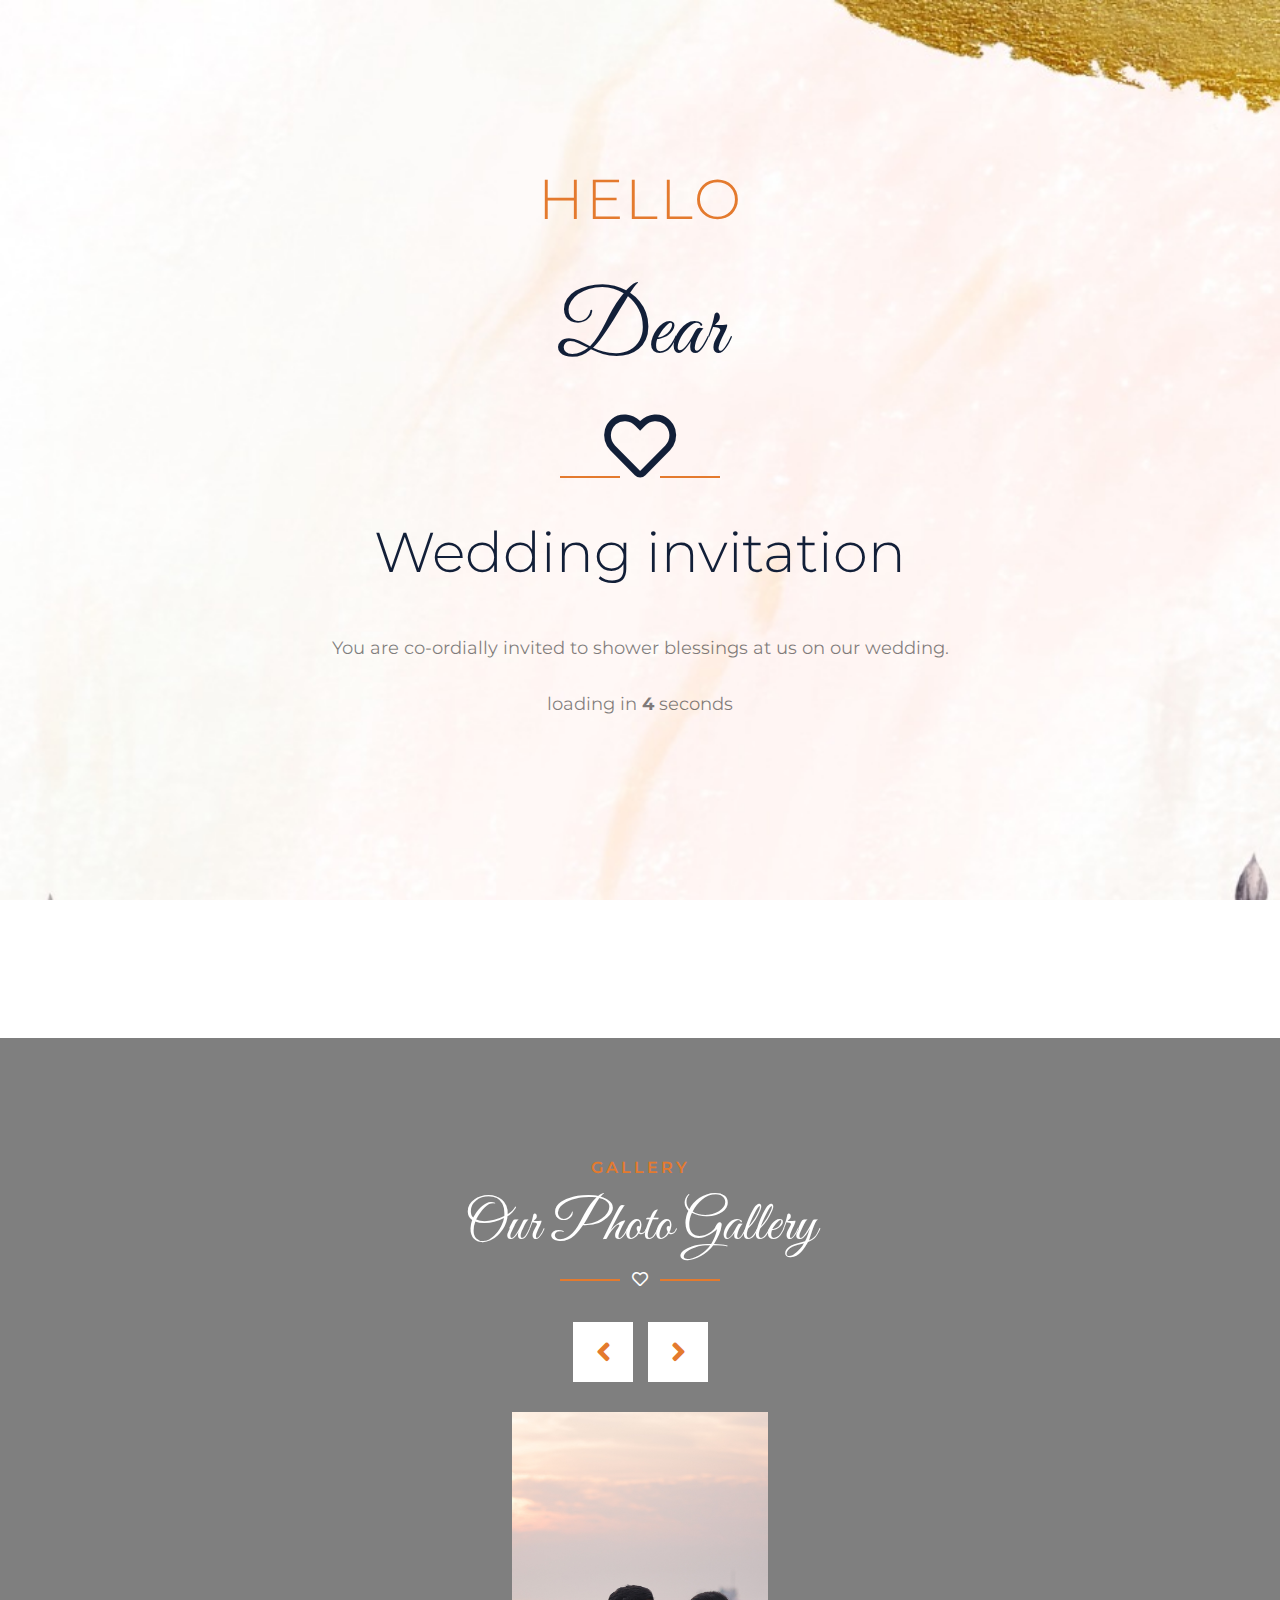
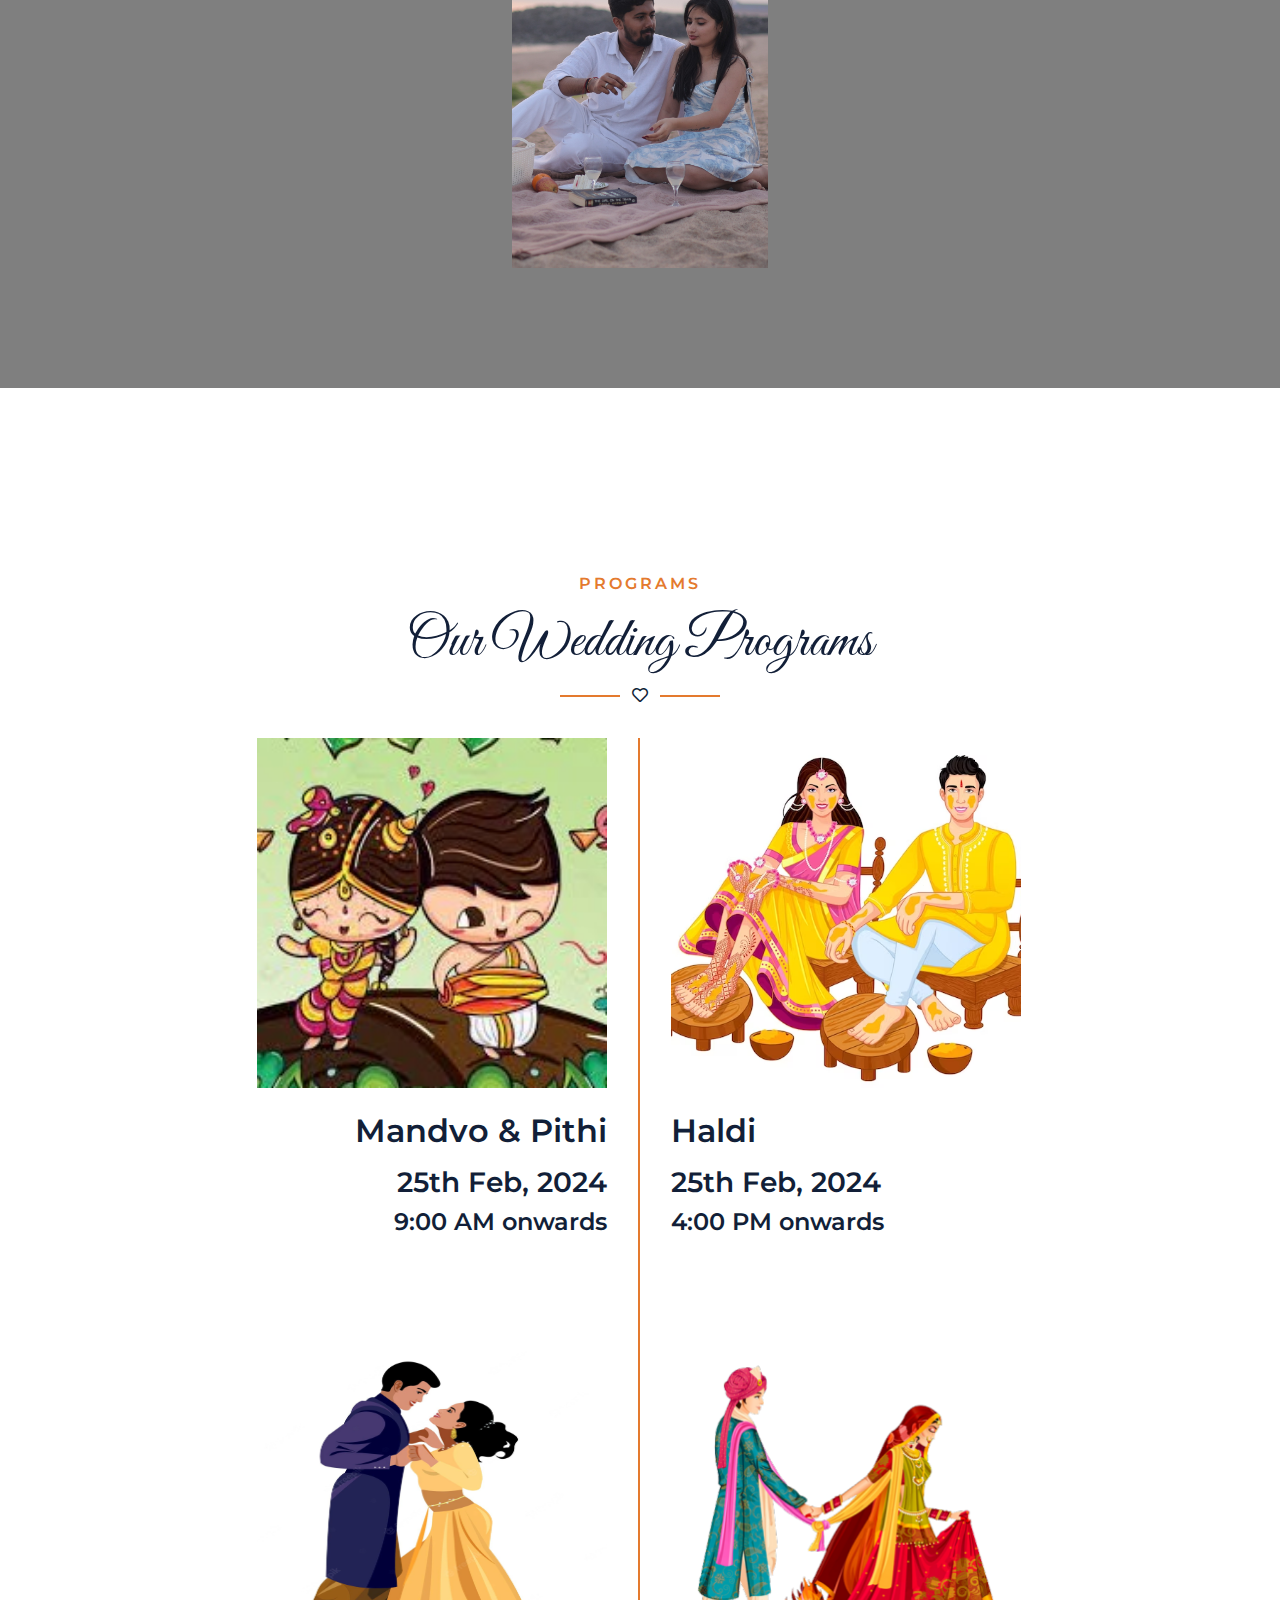
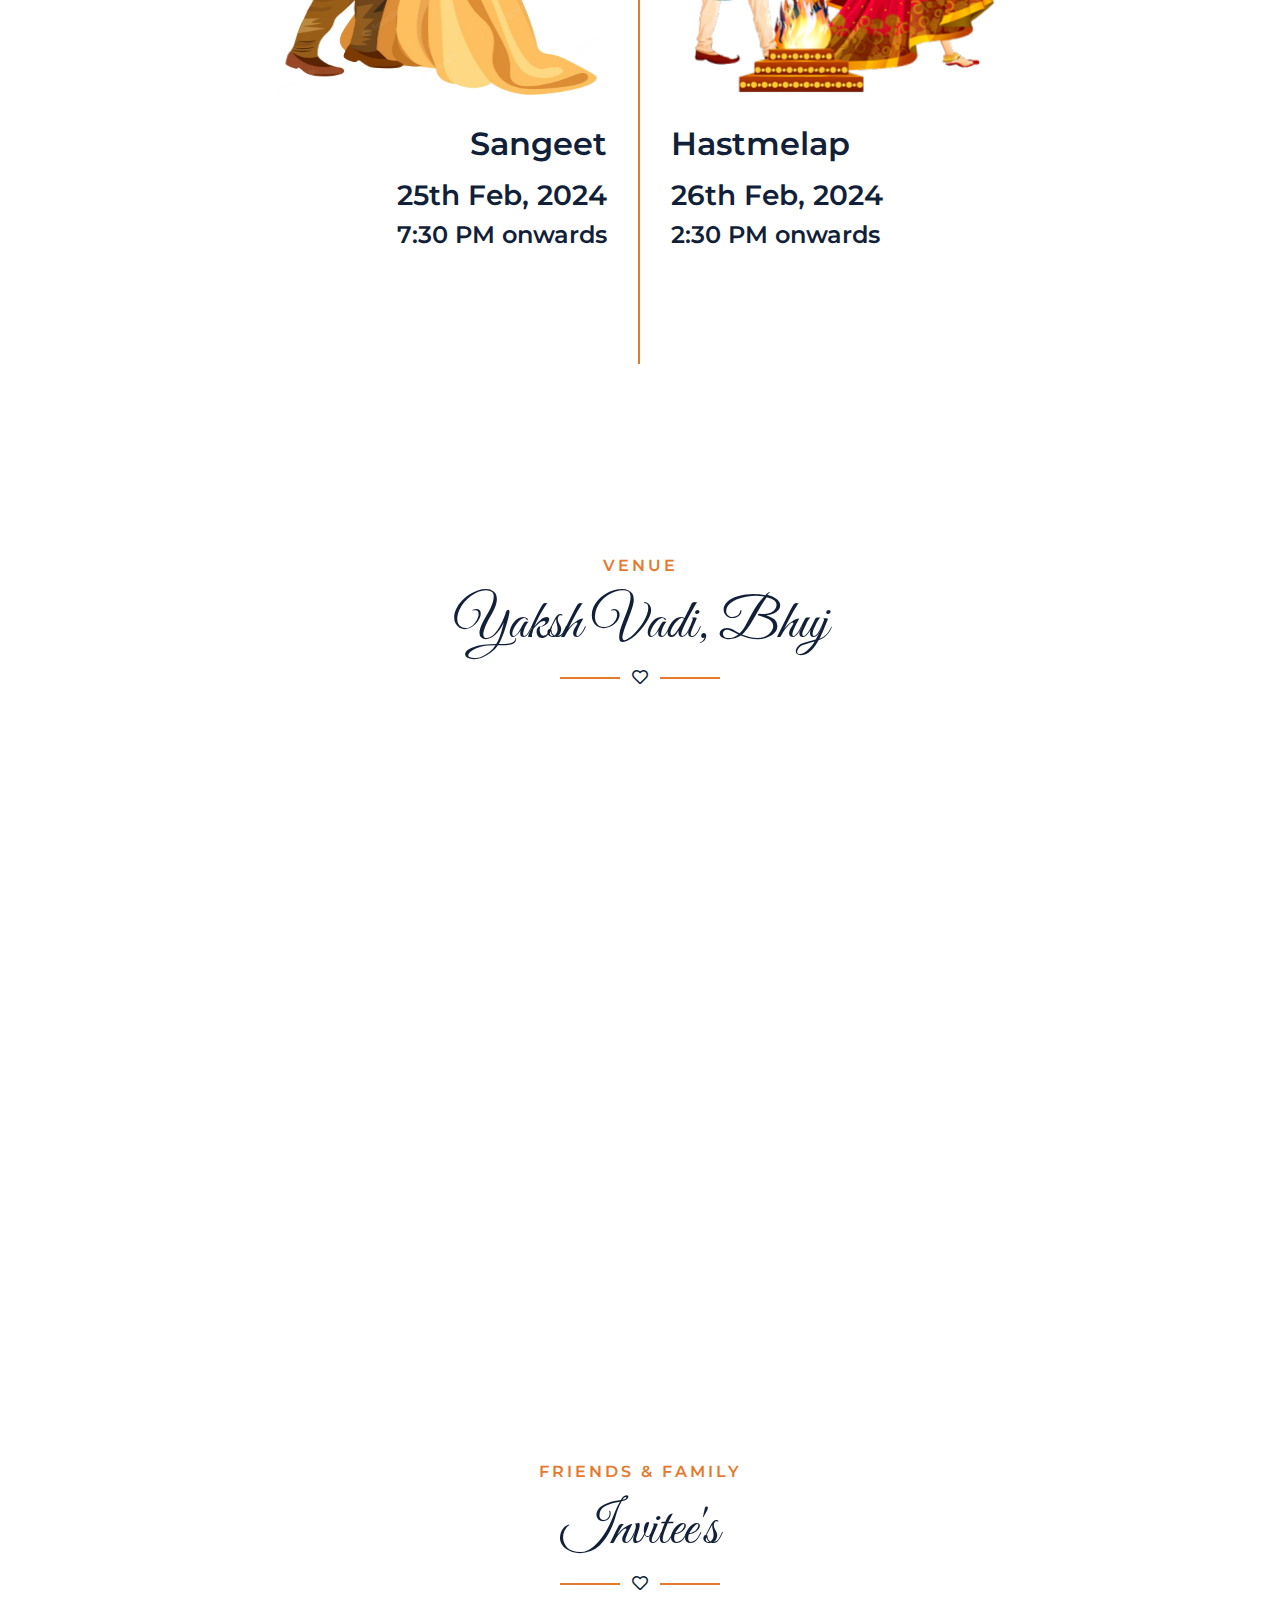
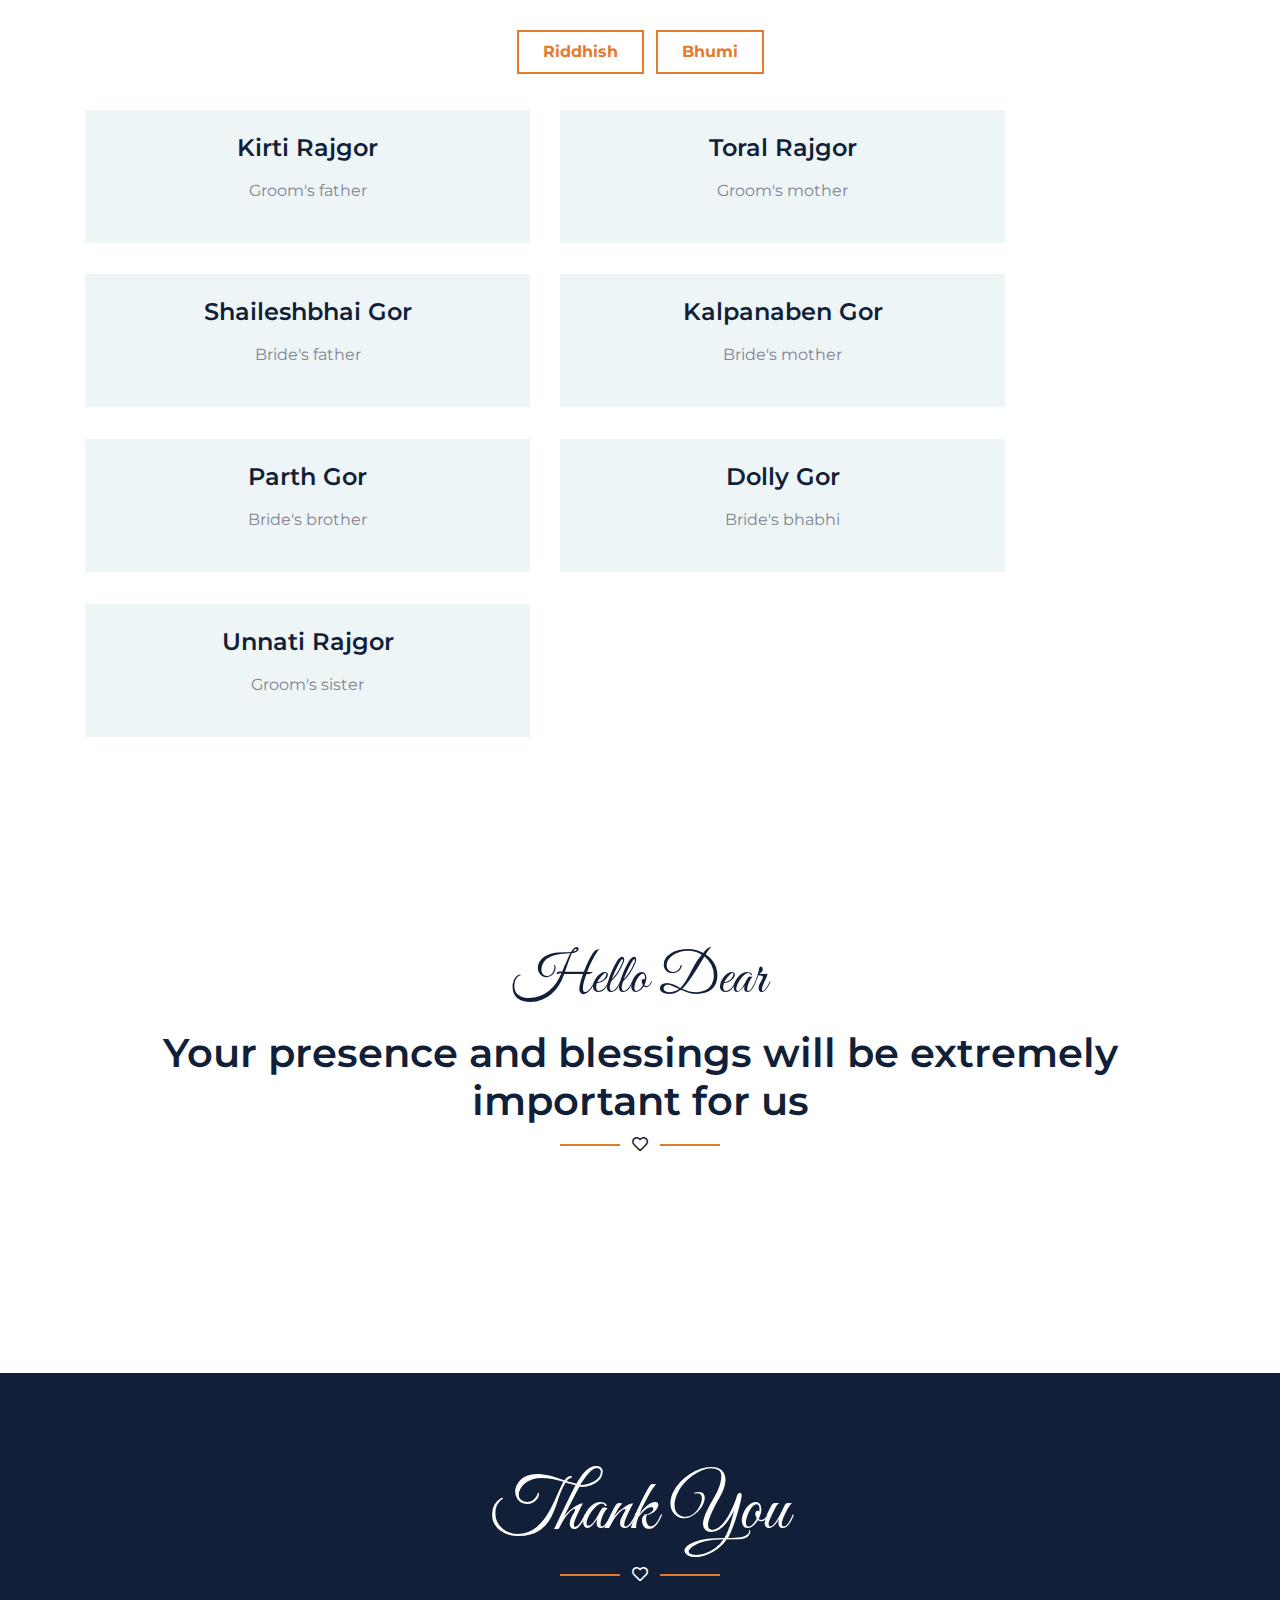
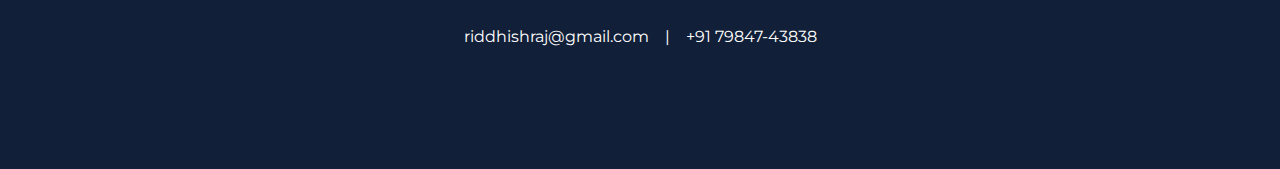
==== index.html @ eddcd2d4 "Handled all error in console log" ====
<!DOCTYPE html>
<html
  data-n-head-ssr
  lang="en"
  data-n-head="%7B%22lang%22:%7B%22ssr%22:%22en%22%7D%7D"
>
  <head>
    <meta data-n-head="ssr" charset="utf-8" />
    <meta
      data-n-head="ssr"
      name="viewport"
      content="width=device-width, initial-scale=1"
    />
    <meta data-n-head="ssr" name="format-detection" content="telephone=no" />
    <meta data-n-head="ssr" data-hid="charset" charset="utf-8" />
    <meta
      data-n-head="ssr"
      data-hid="mobile-web-app-capable"
      name="mobile-web-app-capable"
      content="yes"
    />
    <meta data-n-head="ssr" charset="utf-8" />
    <meta
      data-n-head="ssr"
      name="description"
      content="You are co-ordially invited to shower blessings at us on our wedding."
    />
    <meta data-n-head="ssr" property="og:title" content="Wedding Card" />
    <meta
      data-n-head="ssr"
      property="og:description"
      content="You are co-ordially invited to shower blessings at us on our wedding."
    />
    <meta
      data-n-head="ssr"
      property="og:image"
      content="img/personal/bc346d25-26ce-473a-baed-33608994a066.webp"
    />
    <meta data-n-head="ssr" property="og:type" content="article" />
    <meta data-n-head="ssr" charset="utf-8" />
    <meta
      data-n-head="ssr"
      name="viewport"
      content="width=device-width, initial-scale=1"
    />
    <meta
      data-n-head="ssr"
      data-hid="description"
      name="description"
      content="You are co-ordially invited to shower blessings at us on our wedding."
    />
    <meta data-n-head="ssr" name="format-detection" content="telephone=no" />
    <meta data-n-head="ssr" name="mobile-web-app-capable" content="yes" />
    <meta
      data-n-head="ssr"
      data-hid="apple-mobile-web-app-title"
      name="apple-mobile-web-app-title"
      content="Wedding Card"
    />
    <meta
      data-n-head="ssr"
      data-hid="og:type"
      name="og:type"
      content="website"
    />
    <meta
      data-n-head="ssr"
      data-hid="og:title"
      name="og:title"
      content="Wedding Card"
    />
    <meta
      data-n-head="ssr"
      data-hid="og:site_name"
      name="og:site_name"
      content="Wedding Card"
    />
    <meta
      data-n-head="ssr"
      data-hid="og:description"
      name="og:description"
      content="You are co-ordially invited to shower blessings at us on our wedding."
    />
    <title>Wedding Card</title>
    <link
      data-n-head="ssr"
      rel="icon"
      type="image/x-icon"
      href="img/favicon.ico"
    />
    <link
      data-n-head="ssr"
      rel="stylesheet"
      href="https://fonts.googleapis.com/css2?family=Great+Vibes&amp;family=Montserrat:wght@400;600&amp;display=swap"
    />
    <link
      data-n-head="ssr"
      rel="stylesheet"
      href="https://cdnjs.cloudflare.com/ajax/libs/font-awesome/5.10.0/css/all.min.css"
    />
    <link
      data-n-head="ssr"
      rel="stylesheet"
      href="lib/owlcarousel/assets/owl.carousel.min.css"
    />
    <link
      data-n-head="ssr"
      rel="stylesheet"
      href="lib/lightbox/css/lightbox.min.css"
    />
    <link data-n-head="ssr" rel="stylesheet" href="css/style.css" />
    <link
      data-n-head="ssr"
      data-hid="shortcut-icon"
      rel="shortcut icon"
      href="favicon.ico"
    />
    <link
      data-n-head="ssr"
      rel="manifest"
      href="_nuxt/manifest.4eba5245.json"
      data-hid="manifest"
    />
    <link
      data-n-head="ssr"
      rel="icon"
      type="image/x-icon"
      href="https://api.website/media/39e0f1cf-71f3-4c95-abe4-129370c91ffd.png"
    />
    <script
      data-n-head="ssr"
      src="https://code.jquery.com/jquery-3.4.1.min.js"
      defer
    ></script>
    <script src="lib/lightbox/js/lightbox.min.js" defer="defer"></script>
    <script data-n-head="ssr" src="lib/easing/easing.min.js" defer></script>
    <script
      data-n-head="ssr"
      src="lib/waypoints/waypoints.min.js"
      defer
    ></script>
    <script
      data-n-head="ssr"
      src="lib/owlcarousel/owl.carousel.min.js"
      defer
    ></script>
    <script
      data-n-head="ssr"
      src="lib/isotope/isotope.pkgd.min.js"
      defer
    ></script>
    <link rel="preload" href="_nuxt/d57f092.js" as="script" />
    <link rel="preload" href="_nuxt/5f25bcb.js" as="script" />
    <link rel="preload" href="_nuxt/2f44087.js" as="script" />
    <link rel="preload" href="_nuxt/776b34c.js" as="script" />
    <link rel="preload" href="_nuxt/e688015.js" as="script" />
    <link rel="preload" href="_nuxt/d4ab94a.js" as="script" />
    <link rel="preload" href="_nuxt/7daa6c3.js" as="script" />
    <link rel="preload" href="_nuxt/48d3abd.js" as="script" />
    <link rel="preload" href="_nuxt/5f66293.js" as="script" />
    <style
      data-vue-ssr-id="6f4e3760:0 65b97e00:0 709683a2:0 36b5b6ae:0 1669180d:0"
    >
      .vue-swatches__check__wrapper {
        height: 100%;
        position: absolute;
        width: 100%;
      }
      .vue-swatches__check__circle {
        background-color: rgba(0, 0, 0, 0.15);
        border-radius: 50%;
        height: 21px;
        width: 21px;
      }
      .vue-swatches__check__path {
        fill: #fff;
      }
      .vue-swatches__swatch {
        display: inline-block;
        font-size: 0;
        position: relative;
      }
      .vue-swatches__swatch:focus,
      .vue-swatches__swatch:hover {
        box-shadow: inset 0 0 2px rgba(0, 0, 0, 0.75);
        opacity: 0.9;
        outline: none;
      }
      .vue-swatches__swatch.vue-swatches__swatch--border,
      .vue-swatches__swatch.vue-swatches__swatch--selected {
        box-shadow: inset 0 0 2px rgba(0, 0, 0, 0.75);
      }
      .vue-swatches__swatch__label {
        color: #666;
        font-size: 10px;
        font-weight: 700;
        left: 0;
        position: absolute;
        right: 0;
        text-align: center;
      }
      .vue-swatches__swatch .vue-swatches__diagonal__wrapper {
        position: absolute;
      }
      fieldset[disabled] .vue-swatches {
        pointer-events: none;
      }
      .vue-swatches {
        display: inline-block;
        outline: none;
        position: relative;
      }
      .vue-swatches__trigger__wrapper {
        cursor: pointer;
        display: inline-block;
      }
      .vue-swatches__trigger.vue-swatches--is-empty {
        border: 2px solid #ccc;
      }
      .vue-swatches__trigger.vue-swatches--is-disabled {
        cursor: not-allowed;
      }
      .vue-swatches__container {
        box-sizing: content-box;
      }
      .vue-swatches__container.vue-swatches--inline {
        font-size: 0;
      }
      .vue-swatches__container:not(.vue-swatches--inline) {
        border-radius: 5px;
        box-shadow: 0 2px 3px hsla(0, 0%, 4%, 0.2),
          0 0 0 1px hsla(0, 0%, 4%, 0.2);
        display: block;
        overflow: auto;
        position: absolute;
        z-index: 50;
      }
      .vue-swatches__wrapper {
        background-color: inherit;
        box-sizing: content-box;
      }
      .vue-swatches__row {
        font-size: 0;
      }
      .vue-swatches__fallback__wrapper {
        display: table;
      }
      .vue-swatches__fallback__input--wrapper {
        display: table-cell;
        font-size: 14px;
        padding-right: 10px;
        width: 100%;
      }
      .vue-swatches__fallback__input {
        background: #fff;
        border: 1px solid #dcdcdc;
        border-radius: 5px;
        color: #35495e;
        padding-bottom: 6px;
        padding-top: 6px;
        width: 100%;
      }
      .vue-swatches__fallback__button {
        background-color: #3571c8;
        border: 0;
        border-radius: 5px;
        color: #fff;
        cursor: pointer;
        display: table-cell;
        font-weight: 700;
        padding: 6px 15px;
      }
      .vue-swatches-show-hide-enter-active,
      .vue-swatches-show-hide-leave-active {
        transition: all 0.3s ease;
      }
      .vue-swatches-show-hide-enter,
      .vue-swatches-show-hide-leave-active {
        opacity: 0;
      }
      .vue-swatches--has-children-centered {
        align-items: center;
        display: flex;
        justify-content: center;
      }
      .vue-swatches__diagonal__wrapper {
        height: 100%;
        width: 100%;
      }
      .vue-swatches__diagonal {
        background: linear-gradient(
          to top right,
          transparent,
          transparent calc(50% - 2.4px),
          #de080a 50%,
          transparent calc(50% + 2.4px),
          transparent
        );
        height: 75%;
        width: 75%;
      }
      /*! tailwindcss v3.3.7 | MIT License | https://tailwindcss.com*/
      *,
      :after,
      :before {
        border: 0 solid #e5e7eb;
        box-sizing: border-box;
      }
      :after,
      :before {
        --tw-content: "";
      }
      html {
        line-height: 1.5;
        -webkit-text-size-adjust: 100%;
        font-family: Inter, ui-sans-serif, system-ui, -apple-system, Segoe UI,
          Roboto, Ubuntu, Cantarell, Noto Sans, sans-serif, Helvetica Neue,
          Arial, Apple Color Emoji, Segoe UI Emoji, Segoe UI Symbol,
          Noto Color Emoji;
        font-feature-settings: normal;
        font-variation-settings: normal;
        -moz-tab-size: 4;
        -o-tab-size: 4;
        tab-size: 4;
      }
      body {
        line-height: inherit;
        margin: 0;
      }
      hr {
        border-top-width: 1px;
        color: inherit;
        height: 0;
      }
      abbr:where([title]) {
        text-decoration: underline;
        -webkit-text-decoration: underline dotted;
        text-decoration: underline dotted;
      }
      h1,
      h2,
      h3,
      h4,
      h5,
      h6 {
        font-size: inherit;
        font-weight: inherit;
      }
      a {
        color: inherit;
        text-decoration: inherit;
      }
      b,
      strong {
        font-weight: bolder;
      }
      code,
      kbd,
      pre,
      samp {
        font-family: ui-monospace, SFMono-Regular, Menlo, Monaco, Consolas,
          "Liberation Mono", "Courier New", monospace;
        font-feature-settings: normal;
        font-size: 1em;
        font-variation-settings: normal;
      }
      small {
        font-size: 80%;
      }
      sub,
      sup {
        font-size: 75%;
        line-height: 0;
        position: relative;
        vertical-align: baseline;
      }
      sub {
        bottom: -0.25em;
      }
      sup {
        top: -0.5em;
      }
      table {
        border-collapse: collapse;
        border-color: inherit;
        text-indent: 0;
      }
      button,
      input,
      optgroup,
      select,
      textarea {
        color: inherit;
        font-family: inherit;
        font-feature-settings: inherit;
        font-size: 100%;
        font-variation-settings: inherit;
        font-weight: inherit;
        line-height: inherit;
        margin: 0;
        padding: 0;
      }
      button,
      select {
        text-transform: none;
      }
      [type="button"],
      [type="reset"],
      [type="submit"],
      button {
        -webkit-appearance: button;
        background-color: transparent;
        background-image: none;
      }
      :-moz-focusring {
        outline: auto;
      }
      :-moz-ui-invalid {
        box-shadow: none;
      }
      progress {
        vertical-align: baseline;
      }
      ::-webkit-inner-spin-button,
      ::-webkit-outer-spin-button {
        height: auto;
      }
      [type="search"] {
        -webkit-appearance: textfield;
        outline-offset: -2px;
      }
      ::-webkit-search-decoration {
        -webkit-appearance: none;
      }
      ::-webkit-file-upload-button {
        -webkit-appearance: button;
        font: inherit;
      }
      summary {
        display: list-item;
      }
      blockquote,
      dd,
      dl,
      figure,
      h1,
      h2,
      h3,
      h4,
      h5,
      h6,
      hr,
      p,
      pre {
        margin: 0;
      }
      fieldset {
        margin: 0;
      }
      fieldset,
      legend {
        padding: 0;
      }
      menu,
      ol,
      ul {
        list-style: none;
        margin: 0;
        padding: 0;
      }
      dialog {
        padding: 0;
      }
      textarea {
        resize: vertical;
      }
      input::-moz-placeholder,
      textarea::-moz-placeholder {
        color: #9ca3af;
        opacity: 1;
      }
      input::-moz-placeholder,
      textarea::-moz-placeholder {
        color: #9ca3af;
        opacity: 1;
      }
      input::placeholder,
      textarea::placeholder {
        color: #9ca3af;
        opacity: 1;
      }
      [role="button"],
      button {
        cursor: pointer;
      }
      :disabled {
        cursor: default;
      }
      audio,
      canvas,
      embed,
      iframe,
      img,
      object,
      svg,
      video {
        display: block;
        vertical-align: middle;
      }
      img,
      video {
        height: auto;
        max-width: 100%;
      }
      [hidden] {
        display: none;
      }
      [multiple],
      [type="date"],
      [type="datetime-local"],
      [type="email"],
      [type="month"],
      [type="number"],
      [type="password"],
      [type="search"],
      [type="tel"],
      [type="text"],
      [type="time"],
      [type="url"],
      [type="week"],
      input:where(:not([type])),
      select,
      textarea {
        -webkit-appearance: none;
        -moz-appearance: none;
        appearance: none;
        background-color: #fff;
        border-color: #6b7280;
        border-radius: 0;
        border-width: 1px;
        font-size: 1rem;
        line-height: 1.5rem;
        padding: 0.5rem 0.75rem;
        --tw-shadow: 0 0 transparent;
      }
      [multiple]:focus,
      [type="date"]:focus,
      [type="datetime-local"]:focus,
      [type="email"]:focus,
      [type="month"]:focus,
      [type="number"]:focus,
      [type="password"]:focus,
      [type="search"]:focus,
      [type="tel"]:focus,
      [type="text"]:focus,
      [type="time"]:focus,
      [type="url"]:focus,
      [type="week"]:focus,
      input:where(:not([type])):focus,
      select:focus,
      textarea:focus {
        outline: 2px solid transparent;
        outline-offset: 2px;
        --tw-ring-inset: var(--tw-empty, /*!*/ /*!*/);
        --tw-ring-offset-width: 0px;
        --tw-ring-offset-color: #fff;
        --tw-ring-color: #2563eb;
        --tw-ring-offset-shadow: var(--tw-ring-inset) 0 0 0
          var(--tw-ring-offset-width) var(--tw-ring-offset-color);
        --tw-ring-shadow: var(--tw-ring-inset) 0 0 0
          calc(1px + var(--tw-ring-offset-width)) var(--tw-ring-color);
        border-color: #2563eb;
        box-shadow:/*!*/ /*!*/ 0 0 0 0 #fff, /*!*/ /*!*/ 0 0 0 1px #2563eb,
          var(--tw-shadow);
        box-shadow: var(--tw-ring-offset-shadow), var(--tw-ring-shadow),
          var(--tw-shadow);
      }
      input::-moz-placeholder,
      textarea::-moz-placeholder {
        color: #6b7280;
        opacity: 1;
      }
      input::-moz-placeholder,
      textarea::-moz-placeholder {
        color: #6b7280;
        opacity: 1;
      }
      input::placeholder,
      textarea::placeholder {
        color: #6b7280;
        opacity: 1;
      }
      ::-webkit-datetime-edit-fields-wrapper {
        padding: 0;
      }
      ::-webkit-date-and-time-value {
        min-height: 1.5em;
        text-align: inherit;
      }
      ::-webkit-datetime-edit {
        display: inline-flex;
      }
      ::-webkit-datetime-edit,
      ::-webkit-datetime-edit-day-field,
      ::-webkit-datetime-edit-hour-field,
      ::-webkit-datetime-edit-meridiem-field,
      ::-webkit-datetime-edit-millisecond-field,
      ::-webkit-datetime-edit-minute-field,
      ::-webkit-datetime-edit-month-field,
      ::-webkit-datetime-edit-second-field,
      ::-webkit-datetime-edit-year-field {
        padding-bottom: 0;
        padding-top: 0;
      }
      select {
        background-image: url("data:image/svg+xml;charset=utf-8,%3Csvg xmlns='http://www.w3.org/2000/svg' fill='none' viewBox='0 0 20 20'%3E%3Cpath stroke='%236b7280' stroke-linecap='round' stroke-linejoin='round' stroke-width='1.5' d='m6 8 4 4 4-4'/%3E%3C/svg%3E");
        background-position: right 0.5rem center;
        background-repeat: no-repeat;
        background-size: 1.5em 1.5em;
        padding-right: 2.5rem;
        -webkit-print-color-adjust: exact;
        print-color-adjust: exact;
      }
      [multiple],
      [size]:where(select:not([size="1"])) {
        background-image: none;
        background-position: 0 0;
        background-repeat: repeat;
        background-size: auto auto;
        background-size: initial;
        padding-right: 0.75rem;
        -webkit-print-color-adjust: inherit;
        print-color-adjust: inherit;
      }
      [type="checkbox"],
      [type="radio"] {
        -webkit-appearance: none;
        -moz-appearance: none;
        appearance: none;
        background-color: #fff;
        background-origin: border-box;
        border-color: #6b7280;
        border-width: 1px;
        color: #2563eb;
        display: inline-block;
        flex-shrink: 0;
        height: 1rem;
        padding: 0;
        -webkit-print-color-adjust: exact;
        print-color-adjust: exact;
        -webkit-user-select: none;
        -moz-user-select: none;
        user-select: none;
        vertical-align: middle;
        width: 1rem;
        --tw-shadow: 0 0 transparent;
      }
      [type="checkbox"] {
        border-radius: 0;
      }
      [type="radio"] {
        border-radius: 100%;
      }
      [type="checkbox"]:focus,
      [type="radio"]:focus {
        outline: 2px solid transparent;
        outline-offset: 2px;
        --tw-ring-inset: var(--tw-empty, /*!*/ /*!*/);
        --tw-ring-offset-width: 2px;
        --tw-ring-offset-color: #fff;
        --tw-ring-color: #2563eb;
        --tw-ring-offset-shadow: var(--tw-ring-inset) 0 0 0
          var(--tw-ring-offset-width) var(--tw-ring-offset-color);
        --tw-ring-shadow: var(--tw-ring-inset) 0 0 0
          calc(2px + var(--tw-ring-offset-width)) var(--tw-ring-color);
        box-shadow:/*!*/ /*!*/ 0 0 0 2px #fff, /*!*/ /*!*/ 0 0 0 4px #2563eb,
          var(--tw-shadow);
        box-shadow: var(--tw-ring-offset-shadow), var(--tw-ring-shadow),
          var(--tw-shadow);
      }
      [type="checkbox"]:checked,
      [type="radio"]:checked {
        background-color: currentColor;
        background-position: 50%;
        background-repeat: no-repeat;
        background-size: 100% 100%;
        border-color: transparent;
      }
      [type="checkbox"]:checked {
        background-image: url("data:image/svg+xml;charset=utf-8,%3Csvg xmlns='http://www.w3.org/2000/svg' fill='%23fff' viewBox='0 0 16 16'%3E%3Cpath d='M12.207 4.793a1 1 0 0 1 0 1.414l-5 5a1 1 0 0 1-1.414 0l-2-2a1 1 0 0 1 1.414-1.414L6.5 9.086l4.293-4.293a1 1 0 0 1 1.414 0'/%3E%3C/svg%3E");
      }
      @media (forced-colors: active) {
        [type="checkbox"]:checked {
          -webkit-appearance: auto;
          -moz-appearance: auto;
          appearance: auto;
        }
      }
      [type="radio"]:checked {
        background-image: url("data:image/svg+xml;charset=utf-8,%3Csvg xmlns='http://www.w3.org/2000/svg' fill='%23fff' viewBox='0 0 16 16'%3E%3Ccircle cx='8' cy='8' r='3'/%3E%3C/svg%3E");
      }
      @media (forced-colors: active) {
        [type="radio"]:checked {
          -webkit-appearance: auto;
          -moz-appearance: auto;
          appearance: auto;
        }
      }
      [type="checkbox"]:checked:focus,
      [type="checkbox"]:checked:hover,
      [type="radio"]:checked:focus,
      [type="radio"]:checked:hover {
        background-color: currentColor;
        border-color: transparent;
      }
      [type="checkbox"]:indeterminate {
        background-color: currentColor;
        background-image: url("data:image/svg+xml;charset=utf-8,%3Csvg xmlns='http://www.w3.org/2000/svg' fill='none' viewBox='0 0 16 16'%3E%3Cpath stroke='%23fff' stroke-linecap='round' stroke-linejoin='round' stroke-width='2' d='M4 8h8'/%3E%3C/svg%3E");
        background-position: 50%;
        background-repeat: no-repeat;
        background-size: 100% 100%;
        border-color: transparent;
      }
      @media (forced-colors: active) {
        [type="checkbox"]:indeterminate {
          -webkit-appearance: auto;
          -moz-appearance: auto;
          appearance: auto;
        }
      }
      [type="checkbox"]:indeterminate:focus,
      [type="checkbox"]:indeterminate:hover {
        background-color: currentColor;
        border-color: transparent;
      }
      [type="file"] {
        background: transparent none repeat 0 0 / auto auto padding-box
          border-box scroll;
        background: initial;
        border-color: inherit;
        border-radius: 0;
        border-width: 0;
        font-size: inherit;
        line-height: inherit;
        padding: 0;
      }
      [type="file"]:focus {
        outline: 1px solid ButtonText;
        outline: 1px auto -webkit-focus-ring-color;
      }
      *,
      :after,
      :before {
        --tw-border-spacing-x: 0;
        --tw-border-spacing-y: 0;
        --tw-translate-x: 0;
        --tw-translate-y: 0;
        --tw-rotate: 0;
        --tw-skew-x: 0;
        --tw-skew-y: 0;
        --tw-scale-x: 1;
        --tw-scale-y: 1;
        --tw-pan-x: ;
        --tw-pan-y: ;
        --tw-pinch-zoom: ;
        --tw-scroll-snap-strictness: proximity;
        --tw-gradient-from-position: ;
        --tw-gradient-via-position: ;
        --tw-gradient-to-position: ;
        --tw-ordinal: ;
        --tw-slashed-zero: ;
        --tw-numeric-figure: ;
        --tw-numeric-spacing: ;
        --tw-numeric-fraction: ;
        --tw-ring-inset: ;
        --tw-ring-offset-width: 0px;
        --tw-ring-offset-color: #fff;
        --tw-ring-color: rgba(59, 130, 246, 0.5);
        --tw-ring-offset-shadow: 0 0 transparent;
        --tw-ring-shadow: 0 0 transparent;
        --tw-shadow: 0 0 transparent;
        --tw-shadow-colored: 0 0 transparent;
        --tw-blur: ;
        --tw-brightness: ;
        --tw-contrast: ;
        --tw-grayscale: ;
        --tw-hue-rotate: ;
        --tw-invert: ;
        --tw-saturate: ;
        --tw-sepia: ;
        --tw-drop-shadow: ;
        --tw-backdrop-blur: ;
        --tw-backdrop-brightness: ;
        --tw-backdrop-contrast: ;
        --tw-backdrop-grayscale: ;
        --tw-backdrop-hue-rotate: ;
        --tw-backdrop-invert: ;
        --tw-backdrop-opacity: ;
        --tw-backdrop-saturate: ;
        --tw-backdrop-sepia: ;
      }
      ::backdrop {
        --tw-border-spacing-x: 0;
        --tw-border-spacing-y: 0;
        --tw-translate-x: 0;
        --tw-translate-y: 0;
        --tw-rotate: 0;
        --tw-skew-x: 0;
        --tw-skew-y: 0;
        --tw-scale-x: 1;
        --tw-scale-y: 1;
        --tw-pan-x: ;
        --tw-pan-y: ;
        --tw-pinch-zoom: ;
        --tw-scroll-snap-strictness: proximity;
        --tw-gradient-from-position: ;
        --tw-gradient-via-position: ;
        --tw-gradient-to-position: ;
        --tw-ordinal: ;
        --tw-slashed-zero: ;
        --tw-numeric-figure: ;
        --tw-numeric-spacing: ;
        --tw-numeric-fraction: ;
        --tw-ring-inset: ;
        --tw-ring-offset-width: 0px;
        --tw-ring-offset-color: #fff;
        --tw-ring-color: rgba(59, 130, 246, 0.5);
        --tw-ring-offset-shadow: 0 0 transparent;
        --tw-ring-shadow: 0 0 transparent;
        --tw-shadow: 0 0 transparent;
        --tw-shadow-colored: 0 0 transparent;
        --tw-blur: ;
        --tw-brightness: ;
        --tw-contrast: ;
        --tw-grayscale: ;
        --tw-hue-rotate: ;
        --tw-invert: ;
        --tw-saturate: ;
        --tw-sepia: ;
        --tw-drop-shadow: ;
        --tw-backdrop-blur: ;
        --tw-backdrop-brightness: ;
        --tw-backdrop-contrast: ;
        --tw-backdrop-grayscale: ;
        --tw-backdrop-hue-rotate: ;
        --tw-backdrop-invert: ;
        --tw-backdrop-opacity: ;
        --tw-backdrop-saturate: ;
        --tw-backdrop-sepia: ;
      }
      .container {
        width: 100%;
      }
      @media (min-width: 640px) {
        .container {
          max-width: 640px;
        }
      }
      @media (min-width: 768px) {
        .container {
          max-width: 768px;
        }
      }
      @media (min-width: 1024px) {
        .container {
          max-width: 1024px;
        }
      }
      @media (min-width: 1280px) {
        .container {
          max-width: 1280px;
        }
      }
      @media (min-width: 1536px) {
        .container {
          max-width: 1536px;
        }
      }
      @media (min-width: 1920px) {
        .container {
          max-width: 1920px;
        }
      }
      @media (min-width: 2560px) {
        .container {
          max-width: 2560px;
        }
      }
      .sr-only {
        height: 1px;
        margin: -1px;
        overflow: hidden;
        padding: 0;
        position: absolute;
        width: 1px;
        clip: rect(0, 0, 0, 0);
        border-width: 0;
        white-space: nowrap;
      }
      .pointer-events-none {
        pointer-events: none;
      }
      .visible {
        visibility: visible;
      }
      .invisible {
        visibility: hidden;
      }
      .collapse {
        visibility: collapse;
      }
      .fixed {
        position: fixed;
      }
      .absolute {
        position: absolute;
      }
      .relative {
        position: relative;
      }
      .sticky {
        position: sticky;
      }
      .inset-0 {
        left: 0;
        right: 0;
      }
      .inset-0,
      .inset-y-0 {
        bottom: 0;
        top: 0;
      }
      .bottom-0 {
        bottom: 0;
      }
      .bottom-4 {
        bottom: 1rem;
      }
      .end-2 {
        right: 0.5rem;
      }
      .end-2\.5 {
        right: 0.625rem;
      }
      .left-0 {
        left: 0;
      }
      .left-1\/2 {
        left: 50%;
      }
      .left-full {
        left: 100%;
      }
      .right-0 {
        right: 0;
      }
      .right-20 {
        right: 5rem;
      }
      .right-4 {
        right: 1rem;
      }
      .right-5 {
        right: 1.25rem;
      }
      .right-8 {
        right: 2rem;
      }
      .start-0 {
        left: 0;
      }
      .top-0 {
        top: 0;
      }
      .top-1\/4 {
        top: 25%;
      }
      .top-2 {
        top: 0.5rem;
      }
      .top-2\.5 {
        top: 0.625rem;
      }
      .top-20 {
        top: 5rem;
      }
      .top-3 {
        top: 0.75rem;
      }
      .top-6 {
        top: 1.5rem;
      }
      .z-10 {
        z-index: 10;
      }
      .z-20 {
        z-index: 20;
      }
      .z-40 {
        z-index: 40;
      }
      .z-50 {
        z-index: 50;
      }
      .z-\[100\] {
        z-index: 100;
      }
      .col-span-2 {
        grid-column: span 2 / span 2;
      }
      .col-span-4 {
        grid-column: span 4 / span 4;
      }
      .col-span-8 {
        grid-column: span 8 / span 8;
      }
      .float-right {
        float: right;
      }
      .-m-2 {
        margin: -0.5rem;
      }
      .-m-2\.5 {
        margin: -0.625rem;
      }
      .m-0 {
        margin: 0;
      }
      .m-1 {
        margin: 0.25rem;
      }
      .m-3 {
        margin: 0.75rem;
      }
      .-mx-2 {
        margin-left: -0.5rem;
        margin-right: -0.5rem;
      }
      .-mx-5 {
        margin-left: -1.25rem;
        margin-right: -1.25rem;
      }
      .mx-2 {
        margin-left: 0.5rem;
        margin-right: 0.5rem;
      }
      .mx-5 {
        margin-left: 1.25rem;
        margin-right: 1.25rem;
      }
      .mx-auto {
        margin-left: auto;
        margin-right: auto;
      }
      .my-0 {
        margin-bottom: 0;
        margin-top: 0;
      }
      .my-1 {
        margin-bottom: 0.25rem;
        margin-top: 0.25rem;
      }
      .my-12 {
        margin-bottom: 3rem;
        margin-top: 3rem;
      }
      .my-2 {
        margin-bottom: 0.5rem;
        margin-top: 0.5rem;
      }
      .my-4 {
        margin-bottom: 1rem;
        margin-top: 1rem;
      }
      .my-5 {
        margin-bottom: 1.25rem;
        margin-top: 1.25rem;
      }
      .my-auto {
        margin-bottom: auto;
        margin-top: auto;
      }
      .\!mt-20 {
        margin-top: 5rem !important;
      }
      .mb-0 {
        margin-bottom: 0;
      }
      .mb-1 {
        margin-bottom: 0.25rem;
      }
      .mb-2 {
        margin-bottom: 0.5rem;
      }
      .mb-3 {
        margin-bottom: 0.75rem;
      }
      .mb-4 {
        margin-bottom: 1rem;
      }
      .mb-5 {
        margin-bottom: 1.25rem;
      }
      .mb-6 {
        margin-bottom: 1.5rem;
      }
      .me-2 {
        margin-right: 0.5rem;
      }
      .me-2\.5 {
        margin-right: 0.625rem;
      }
      .ml-1 {
        margin-left: 0.25rem;
      }
      .ml-2 {
        margin-left: 0.5rem;
      }
      .ml-\[40\%\] {
        margin-left: 40%;
      }
      .ml-auto {
        margin-left: auto;
      }
      .mr-1 {
        margin-right: 0.25rem;
      }
      .mr-16 {
        margin-right: 4rem;
      }
      .mr-auto {
        margin-right: auto;
      }
      .ms-2 {
        margin-left: 0.5rem;
      }
      .ms-3 {
        margin-left: 0.75rem;
      }
      .ms-auto {
        margin-left: auto;
      }
      .mt-0 {
        margin-top: 0;
      }
      .mt-1 {
        margin-top: 0.25rem;
      }
      .mt-10 {
        margin-top: 2.5rem;
      }
      .mt-12 {
        margin-top: 3rem;
      }
      .mt-2 {
        margin-top: 0.5rem;
      }
      .mt-24 {
        margin-top: 6rem;
      }
      .mt-28 {
        margin-top: 7rem;
      }
      .mt-3 {
        margin-top: 0.75rem;
      }
      .mt-4 {
        margin-top: 1rem;
      }
      .mt-5 {
        margin-top: 1.25rem;
      }
      .mt-6 {
        margin-top: 1.5rem;
      }
      .mt-8 {
        margin-top: 2rem;
      }
      .mt-\[-40px\] {
        margin-top: -40px;
      }
      .mt-auto {
        margin-top: auto;
      }
      .block {
        display: block;
      }
      .inline-block {
        display: inline-block;
      }
      .flex {
        display: flex;
      }
      .inline-flex {
        display: inline-flex;
      }
      .grid {
        display: grid;
      }
      .hidden {
        display: none;
      }
      .h-10 {
        height: 2.5rem;
      }
      .h-12 {
        height: 3rem;
      }
      .h-16 {
        height: 4rem;
      }
      .h-20 {
        height: 5rem;
      }
      .h-3 {
        height: 0.75rem;
      }
      .h-3\.5 {
        height: 0.875rem;
      }
      .h-32 {
        height: 8rem;
      }
      .h-4 {
        height: 1rem;
      }
      .h-5 {
        height: 1.25rem;
      }
      .h-5\/6 {
        height: 83.333333%;
      }
      .h-6 {
        height: 1.5rem;
      }
      .h-7 {
        height: 1.75rem;
      }
      .h-8 {
        height: 2rem;
      }
      .h-80 {
        height: 20rem;
      }
      .h-\[0\.5px\] {
        height: 0.5px;
      }
      .h-\[100\%\] {
        height: 100%;
      }
      .h-\[100vh\] {
        height: 100vh;
      }
      .h-\[160px\] {
        height: 160px;
      }
      .h-\[1px\] {
        height: 1px;
      }
      .h-\[300px\] {
        height: 300px;
      }
      .h-\[50px\] {
        height: 50px;
      }
      .h-\[92vh\] {
        height: 92vh;
      }
      .h-\[calc\(100\%-1rem\)\] {
        height: calc(100% - 1rem);
      }
      .h-auto {
        height: auto;
      }
      .h-full {
        height: 100%;
      }
      .h-screen {
        height: 100vh;
      }
      .max-h-full {
        max-height: 100%;
      }
      .min-h-screen {
        min-height: 100vh;
      }
      .w-1\/2 {
        width: 50%;
      }
      .w-10 {
        width: 2.5rem;
      }
      .w-11\/12 {
        width: 91.666667%;
      }
      .w-12 {
        width: 3rem;
      }
      .w-16 {
        width: 4rem;
      }
      .w-24 {
        width: 6rem;
      }
      .w-3 {
        width: 0.75rem;
      }
      .w-3\.5 {
        width: 0.875rem;
      }
      .w-32 {
        width: 8rem;
      }
      .w-4 {
        width: 1rem;
      }
      .w-5 {
        width: 1.25rem;
      }
      .w-6 {
        width: 1.5rem;
      }
      .w-7 {
        width: 1.75rem;
      }
      .w-8 {
        width: 2rem;
      }
      .w-80 {
        width: 20rem;
      }
      .w-\[45\%\] {
        width: 45%;
      }
      .w-\[50\%\] {
        width: 50%;
      }
      .w-\[50px\] {
        width: 50px;
      }
      .w-auto {
        width: auto;
      }
      .w-full {
        width: 100%;
      }
      .max-w-2xl {
        max-width: 42rem;
      }
      .max-w-4xl {
        max-width: 56rem;
      }
      .max-w-5xl {
        max-width: 64rem;
      }
      .max-w-6xl {
        max-width: 72rem;
      }
      .max-w-7xl {
        max-width: 80rem;
      }
      .max-w-full {
        max-width: 100%;
      }
      .max-w-lg {
        max-width: 32rem;
      }
      .max-w-md {
        max-width: 28rem;
      }
      .max-w-sm {
        max-width: 24rem;
      }
      .max-w-xl {
        max-width: 36rem;
      }
      .max-w-xs {
        max-width: 20rem;
      }
      .flex-1 {
        flex: 1 1 0%;
      }
      .flex-none {
        flex: none;
      }
      .flex-shrink-0,
      .shrink-0 {
        flex-shrink: 0;
      }
      .grow {
        flex-grow: 1;
      }
      .-translate-x-1\/2 {
        --tw-translate-x: -50%;
        transform: translate(-50%, var(--tw-translate-y))
          rotate(var(--tw-rotate)) skewX(var(--tw-skew-x))
          skewY(var(--tw-skew-y)) scaleX(var(--tw-scale-x))
          scaleY(var(--tw-scale-y));
        transform: translate(var(--tw-translate-x), var(--tw-translate-y))
          rotate(var(--tw-rotate)) skewX(var(--tw-skew-x))
          skewY(var(--tw-skew-y)) scaleX(var(--tw-scale-x))
          scaleY(var(--tw-scale-y));
      }
      .-translate-x-full {
        --tw-translate-x: -100%;
        transform: translate(-100%, var(--tw-translate-y))
          rotate(var(--tw-rotate)) skewX(var(--tw-skew-x))
          skewY(var(--tw-skew-y)) scaleX(var(--tw-scale-x))
          scaleY(var(--tw-scale-y));
        transform: translate(var(--tw-translate-x), var(--tw-translate-y))
          rotate(var(--tw-rotate)) skewX(var(--tw-skew-x))
          skewY(var(--tw-skew-y)) scaleX(var(--tw-scale-x))
          scaleY(var(--tw-scale-y));
      }
      .rotate-180 {
        --tw-rotate: 180deg;
        transform: translate(var(--tw-translate-x), var(--tw-translate-y))
          rotate(180deg) skewX(var(--tw-skew-x)) skewY(var(--tw-skew-y))
          scaleX(var(--tw-scale-x)) scaleY(var(--tw-scale-y));
      }
      .rotate-180,
      .transform {
        transform: translate(var(--tw-translate-x), var(--tw-translate-y))
          rotate(var(--tw-rotate)) skewX(var(--tw-skew-x))
          skewY(var(--tw-skew-y)) scaleX(var(--tw-scale-x))
          scaleY(var(--tw-scale-y));
      }
      .cursor-not-allowed {
        cursor: not-allowed;
      }
      .cursor-pointer {
        cursor: pointer;
      }
      .grid-cols-1 {
        grid-template-columns: repeat(1, minmax(0, 1fr));
      }
      .grid-cols-12 {
        grid-template-columns: repeat(12, minmax(0, 1fr));
      }
      .grid-cols-2 {
        grid-template-columns: repeat(2, minmax(0, 1fr));
      }
      .grid-cols-3 {
        grid-template-columns: repeat(3, minmax(0, 1fr));
      }
      .grid-cols-4 {
        grid-template-columns: repeat(4, minmax(0, 1fr));
      }
      .flex-row {
        flex-direction: row;
      }
      .flex-col {
        flex-direction: column;
      }
      .flex-wrap {
        flex-wrap: wrap;
      }
      .content-start {
        align-content: flex-start;
      }
      .items-start {
        align-items: flex-start;
      }
      .items-end {
        align-items: flex-end;
      }
      .items-center {
        align-items: center;
      }
      .justify-start {
        justify-content: flex-start;
      }
      .justify-end {
        justify-content: flex-end;
      }
      .justify-center {
        justify-content: center;
      }
      .justify-between {
        justify-content: space-between;
      }
      .gap-1 {
        gap: 0.25rem;
      }
      .gap-10 {
        gap: 2.5rem;
      }
      .gap-2 {
        gap: 0.5rem;
      }
      .gap-20 {
        gap: 5rem;
      }
      .gap-3 {
        gap: 0.75rem;
      }
      .gap-4 {
        gap: 1rem;
      }
      .gap-5 {
        gap: 1.25rem;
      }
      .gap-6 {
        gap: 1.5rem;
      }
      .gap-8 {
        gap: 2rem;
      }
      .gap-x-3 {
        -moz-column-gap: 0.75rem;
        column-gap: 0.75rem;
      }
      .gap-x-4 {
        -moz-column-gap: 1rem;
        column-gap: 1rem;
      }
      .gap-y-5 {
        row-gap: 1.25rem;
      }
      .gap-y-6 {
        row-gap: 1.5rem;
      }
      .gap-y-7 {
        row-gap: 1.75rem;
      }
      .space-x-2 > :not([hidden]) ~ :not([hidden]) {
        --tw-space-x-reverse: 0;
        margin-left: 0.5rem;
        margin-left: calc(0.5rem * (1 - var(--tw-space-x-reverse)));
        margin-right: 0;
        margin-right: calc(0.5rem * var(--tw-space-x-reverse));
      }
      .space-x-8 > :not([hidden]) ~ :not([hidden]) {
        --tw-space-x-reverse: 0;
        margin-left: 2rem;
        margin-left: calc(2rem * (1 - var(--tw-space-x-reverse)));
        margin-right: 0;
        margin-right: calc(2rem * var(--tw-space-x-reverse));
      }
      .space-y-16 > :not([hidden]) ~ :not([hidden]) {
        --tw-space-y-reverse: 0;
        margin-bottom: 0;
        margin-bottom: calc(4rem * var(--tw-space-y-reverse));
        margin-top: 4rem;
        margin-top: calc(4rem * (1 - var(--tw-space-y-reverse)));
      }
      .space-y-2 > :not([hidden]) ~ :not([hidden]) {
        --tw-space-y-reverse: 0;
        margin-bottom: 0;
        margin-bottom: calc(0.5rem * var(--tw-space-y-reverse));
        margin-top: 0.5rem;
        margin-top: calc(0.5rem * (1 - var(--tw-space-y-reverse)));
      }
      .space-y-4 > :not([hidden]) ~ :not([hidden]) {
        --tw-space-y-reverse: 0;
        margin-bottom: 0;
        margin-bottom: calc(1rem * var(--tw-space-y-reverse));
        margin-top: 1rem;
        margin-top: calc(1rem * (1 - var(--tw-space-y-reverse)));
      }
      .space-y-6 > :not([hidden]) ~ :not([hidden]) {
        --tw-space-y-reverse: 0;
        margin-bottom: 0;
        margin-bottom: calc(1.5rem * var(--tw-space-y-reverse));
        margin-top: 1.5rem;
        margin-top: calc(1.5rem * (1 - var(--tw-space-y-reverse)));
      }
      .self-center {
        align-self: center;
      }
      .overflow-hidden {
        overflow: hidden;
      }
      .overflow-y-auto {
        overflow-y: auto;
      }
      .overflow-x-hidden {
        overflow-x: hidden;
      }
      .rounded {
        border-radius: 0.25rem;
      }
      .rounded-2xl {
        border-radius: 1rem;
      }
      .rounded-\[100000px\] {
        border-radius: 100000px;
      }
      .rounded-\[7px\] {
        border-radius: 7px;
      }
      .rounded-full {
        border-radius: 9999px;
      }
      .rounded-lg {
        border-radius: 0.5rem;
      }
      .rounded-md {
        border-radius: 0.375rem;
      }
      .rounded-sm {
        border-radius: 0.125rem;
      }
      .rounded-xl {
        border-radius: 0.75rem;
      }
      .rounded-e-full {
        border-bottom-right-radius: 9999px;
        border-top-right-radius: 9999px;
      }
      .rounded-s-full {
        border-bottom-left-radius: 9999px;
        border-top-left-radius: 9999px;
      }
      .rounded-t {
        border-top-left-radius: 0.25rem;
        border-top-right-radius: 0.25rem;
      }
      .rounded-t-xl {
        border-top-left-radius: 0.75rem;
        border-top-right-radius: 0.75rem;
      }
      .border {
        border-width: 1px;
      }
      .border-0 {
        border-width: 0;
      }
      .border-2 {
        border-width: 2px;
      }
      .border-b {
        border-bottom-width: 1px;
      }
      .border-b-0 {
        border-bottom-width: 0;
      }
      .border-b-2 {
        border-bottom-width: 2px;
      }
      .border-r {
        border-right-width: 1px;
      }
      .border-t,
      .border-t-\[1px\] {
        border-top-width: 1px;
      }
      .border-dashed {
        border-style: dashed;
      }
      .border-none {
        border-style: none;
      }
      .border-\[\#5E6572\] {
        --tw-border-opacity: 1;
        border-color: #5e6572;
        border-color: rgba(94, 101, 114, var(--tw-border-opacity));
      }
      .border-gray-200 {
        --tw-border-opacity: 1;
        border-color: #e5e7eb;
        border-color: rgba(229, 231, 235, var(--tw-border-opacity));
      }
      .border-gray-300 {
        --tw-border-opacity: 1;
        border-color: #d1d5db;
        border-color: rgba(209, 213, 219, var(--tw-border-opacity));
      }
      .border-gray-400 {
        --tw-border-opacity: 1;
        border-color: #9ca3af;
        border-color: rgba(156, 163, 175, var(--tw-border-opacity));
      }
      .border-gray-50 {
        --tw-border-opacity: 1;
        border-color: #f9fafb;
        border-color: rgba(249, 250, 251, var(--tw-border-opacity));
      }
      .border-gray-900\/25 {
        border-color: rgba(17, 24, 39, 0.25);
      }
      .border-indigo-600 {
        --tw-border-opacity: 1;
        border-color: #4f46e5;
        border-color: rgba(79, 70, 229, var(--tw-border-opacity));
      }
      .border-b-gray-500 {
        --tw-border-opacity: 1;
        border-bottom-color: #6b7280;
        border-bottom-color: rgba(107, 114, 128, var(--tw-border-opacity));
      }
      .\!bg-slate-400 {
        --tw-bg-opacity: 1 !important;
        background-color: #94a3b8 !important;
        background-color: rgba(148, 163, 184, var(--tw-bg-opacity)) !important;
      }
      .bg-\[\#00825e\] {
        --tw-bg-opacity: 1;
        background-color: #00825e;
        background-color: rgba(0, 130, 94, var(--tw-bg-opacity));
      }
      .bg-\[\#3164f4\] {
        --tw-bg-opacity: 1;
        background-color: #3164f4;
        background-color: rgba(49, 100, 244, var(--tw-bg-opacity));
      }
      .bg-\[\#FFF7BC\] {
        --tw-bg-opacity: 1;
        background-color: #fff7bc;
        background-color: rgba(255, 247, 188, var(--tw-bg-opacity));
      }
      .bg-\[\#FFF7EE\] {
        --tw-bg-opacity: 1;
        background-color: #fff7ee;
        background-color: rgba(255, 247, 238, var(--tw-bg-opacity));
      }
      .bg-\[\#FFF\] {
        --tw-bg-opacity: 1;
        background-color: #fff;
        background-color: rgba(255, 255, 255, var(--tw-bg-opacity));
      }
      .bg-\[\#c9c9c926\] {
        background-color: hsla(0, 0%, 79%, 0.149);
      }
      .bg-\[\#efefef\] {
        --tw-bg-opacity: 1;
        background-color: #efefef;
        background-color: rgba(239, 239, 239, var(--tw-bg-opacity));
      }
      .bg-\[\#f0f0f0\] {
        --tw-bg-opacity: 1;
        background-color: #f0f0f0;
        background-color: rgba(240, 240, 240, var(--tw-bg-opacity));
      }
      .bg-black {
        --tw-bg-opacity: 1;
        background-color: #000;
        background-color: rgba(0, 0, 0, var(--tw-bg-opacity));
      }
      .bg-blue-600 {
        --tw-bg-opacity: 1;
        background-color: #2563eb;
        background-color: rgba(37, 99, 235, var(--tw-bg-opacity));
      }
      .bg-blue-700 {
        --tw-bg-opacity: 1;
        background-color: #1d4ed8;
        background-color: rgba(29, 78, 216, var(--tw-bg-opacity));
      }
      .bg-gray-100 {
        --tw-bg-opacity: 1;
        background-color: #f3f4f6;
        background-color: rgba(243, 244, 246, var(--tw-bg-opacity));
      }
      .bg-gray-200 {
        --tw-bg-opacity: 1;
        background-color: #e5e7eb;
        background-color: rgba(229, 231, 235, var(--tw-bg-opacity));
      }
      .bg-gray-50 {
        --tw-bg-opacity: 1;
        background-color: #f9fafb;
        background-color: rgba(249, 250, 251, var(--tw-bg-opacity));
      }
      .bg-gray-600 {
        --tw-bg-opacity: 1;
        background-color: #4b5563;
        background-color: rgba(75, 85, 99, var(--tw-bg-opacity));
      }
      .bg-gray-900 {
        --tw-bg-opacity: 1;
        background-color: #111827;
        background-color: rgba(17, 24, 39, var(--tw-bg-opacity));
      }
      .bg-gray-900\/80 {
        background-color: rgba(17, 24, 39, 0.8);
      }
      .bg-green-500 {
        --tw-bg-opacity: 1;
        background-color: #22c55e;
        background-color: rgba(34, 197, 94, var(--tw-bg-opacity));
      }
      .bg-green-700 {
        --tw-bg-opacity: 1;
        background-color: #15803d;
        background-color: rgba(21, 128, 61, var(--tw-bg-opacity));
      }
      .bg-red-100 {
        --tw-bg-opacity: 1;
        background-color: #fee2e2;
        background-color: rgba(254, 226, 226, var(--tw-bg-opacity));
      }
      .bg-red-700 {
        --tw-bg-opacity: 1;
        background-color: #b91c1c;
        background-color: rgba(185, 28, 28, var(--tw-bg-opacity));
      }
      .bg-transparent {
        background-color: transparent;
      }
      .bg-white {
        --tw-bg-opacity: 1;
        background-color: #fff;
        background-color: rgba(255, 255, 255, var(--tw-bg-opacity));
      }
      .bg-opacity-50 {
        --tw-bg-opacity: 0.5;
      }
      .bg-opacity-70 {
        --tw-bg-opacity: 0.7;
      }
      .\!bg-cover {
        background-size: cover !important;
      }
      .object-cover {
        -o-object-fit: cover;
        object-fit: cover;
      }
      .\!p-8 {
        padding: 2rem !important;
      }
      .p-0 {
        padding: 0;
      }
      .p-1 {
        padding: 0.25rem;
      }
      .p-2 {
        padding: 0.5rem;
      }
      .p-2\.5 {
        padding: 0.625rem;
      }
      .p-3 {
        padding: 0.75rem;
      }
      .p-4 {
        padding: 1rem;
      }
      .p-5 {
        padding: 1.25rem;
      }
      .p-6 {
        padding: 1.5rem;
      }
      .px-0 {
        padding-left: 0;
        padding-right: 0;
      }
      .px-2 {
        padding-left: 0.5rem;
        padding-right: 0.5rem;
      }
      .px-20 {
        padding-left: 5rem;
        padding-right: 5rem;
      }
      .px-3 {
        padding-left: 0.75rem;
        padding-right: 0.75rem;
      }
      .px-4 {
        padding-left: 1rem;
        padding-right: 1rem;
      }
      .px-5 {
        padding-left: 1.25rem;
        padding-right: 1.25rem;
      }
      .px-6 {
        padding-left: 1.5rem;
        padding-right: 1.5rem;
      }
      .px-8 {
        padding-left: 2rem;
        padding-right: 2rem;
      }
      .py-0 {
        padding-bottom: 0;
        padding-top: 0;
      }
      .py-1 {
        padding-bottom: 0.25rem;
        padding-top: 0.25rem;
      }
      .py-1\.5 {
        padding-bottom: 0.375rem;
        padding-top: 0.375rem;
      }
      .py-10 {
        padding-bottom: 2.5rem;
        padding-top: 2.5rem;
      }
      .py-12 {
        padding-bottom: 3rem;
        padding-top: 3rem;
      }
      .py-2 {
        padding-bottom: 0.5rem;
        padding-top: 0.5rem;
      }
      .py-2\.5 {
        padding-bottom: 0.625rem;
        padding-top: 0.625rem;
      }
      .py-20 {
        padding-bottom: 5rem;
        padding-top: 5rem;
      }
      .py-3 {
        padding-bottom: 0.75rem;
        padding-top: 0.75rem;
      }
      .py-4 {
        padding-bottom: 1rem;
        padding-top: 1rem;
      }
      .py-5 {
        padding-bottom: 1.25rem;
        padding-top: 1.25rem;
      }
      .pb-10 {
        padding-bottom: 2.5rem;
      }
      .pb-2 {
        padding-bottom: 0.5rem;
      }
      .pb-24 {
        padding-bottom: 6rem;
      }
      .pb-3 {
        padding-bottom: 0.75rem;
      }
      .pb-4 {
        padding-bottom: 1rem;
      }
      .pb-5 {
        padding-bottom: 1.25rem;
      }
      .pl-1 {
        padding-left: 0.25rem;
      }
      .pl-2 {
        padding-left: 0.5rem;
      }
      .pr-3 {
        padding-right: 0.75rem;
      }
      .ps-10 {
        padding-left: 2.5rem;
      }
      .ps-3 {
        padding-left: 0.75rem;
      }
      .ps-3\.5 {
        padding-left: 0.875rem;
      }
      .pt-10 {
        padding-top: 2.5rem;
      }
      .pt-24 {
        padding-top: 6rem;
      }
      .pt-4 {
        padding-top: 1rem;
      }
      .pt-5 {
        padding-top: 1.25rem;
      }
      .pt-8 {
        padding-top: 2rem;
      }
      .pt-\[2px\] {
        padding-top: 2px;
      }
      .text-left {
        text-align: left;
      }
      .text-center {
        text-align: center;
      }
      .\!text-\[0\.6rem\] {
        font-size: 0.6rem !important;
      }
      .text-2xl {
        font-size: 1.5rem;
        line-height: 2rem;
      }
      .text-3xl {
        font-size: 1.875rem;
        line-height: 2.25rem;
      }
      .text-4xl {
        font-size: 2.25rem;
        line-height: 2.5rem;
      }
      .text-6xl {
        font-size: 3.75rem;
        line-height: 1;
      }
      .text-7xl {
        font-size: 4.5rem;
        line-height: 1;
      }
      .text-\[11px\] {
        font-size: 11px;
      }
      .text-\[12px\] {
        font-size: 12px;
      }
      .text-\[16px\] {
        font-size: 16px;
      }
      .text-\[18px\] {
        font-size: 18px;
      }
      .text-\[24px\] {
        font-size: 24px;
      }
      .text-\[32px\] {
        font-size: 32px;
      }
      .text-base {
        font-size: 1rem;
        line-height: 1.5rem;
      }
      .text-lg {
        font-size: 1.125rem;
        line-height: 1.75rem;
      }
      .text-sm {
        font-size: 0.875rem;
        line-height: 1.25rem;
      }
      .text-xl {
        font-size: 1.25rem;
        line-height: 1.75rem;
      }
      .text-xs {
        font-size: 0.75rem;
        line-height: 1rem;
      }
      .font-black {
        font-weight: 900;
      }
      .font-bold {
        font-weight: 700;
      }
      .font-extrabold {
        font-weight: 800;
      }
      .font-light {
        font-weight: 300;
      }
      .font-medium {
        font-weight: 500;
      }
      .font-semibold {
        font-weight: 600;
      }
      .font-thin {
        font-weight: 100;
      }
      .capitalize {
        text-transform: capitalize;
      }
      .leading-5 {
        line-height: 1.25rem;
      }
      .leading-6 {
        line-height: 1.5rem;
      }
      .leading-7 {
        line-height: 1.75rem;
      }
      .leading-\[2rem\] {
        line-height: 2rem;
      }
      .leading-\[60px\] {
        line-height: 60px;
      }
      .tracking-wider {
        letter-spacing: 0.05em;
      }
      .\!text-\[\#324852\] {
        --tw-text-opacity: 1 !important;
        color: #324852 !important;
        color: rgba(50, 72, 82, var(--tw-text-opacity)) !important;
      }
      .text-\[\#000\] {
        --tw-text-opacity: 1;
        color: #000;
        color: rgba(0, 0, 0, var(--tw-text-opacity));
      }
      .text-\[\#00a3ae\] {
        --tw-text-opacity: 1;
        color: #00a3ae;
        color: rgba(0, 163, 174, var(--tw-text-opacity));
      }
      .text-\[\#030303\] {
        --tw-text-opacity: 1;
        color: #030303;
        color: rgba(3, 3, 3, var(--tw-text-opacity));
      }
      .text-\[\#324852\] {
        --tw-text-opacity: 1;
        color: #324852;
        color: rgba(50, 72, 82, var(--tw-text-opacity));
      }
      .text-\[\#4d2a2b\] {
        --tw-text-opacity: 1;
        color: #4d2a2b;
        color: rgba(77, 42, 43, var(--tw-text-opacity));
      }
      .text-\[\#5d5d5b\] {
        --tw-text-opacity: 1;
        color: #5d5d5b;
        color: rgba(93, 93, 91, var(--tw-text-opacity));
      }
      .text-\[\#74583E\] {
        --tw-text-opacity: 1;
        color: #74583e;
        color: rgba(116, 88, 62, var(--tw-text-opacity));
      }
      .text-\[\#99a1b9\] {
        --tw-text-opacity: 1;
        color: #99a1b9;
        color: rgba(153, 161, 185, var(--tw-text-opacity));
      }
      .text-\[\#cc63ff\] {
        --tw-text-opacity: 1;
        color: #cc63ff;
        color: rgba(204, 99, 255, var(--tw-text-opacity));
      }
      .text-\[\#fff\] {
        --tw-text-opacity: 1;
        color: #fff;
        color: rgba(255, 255, 255, var(--tw-text-opacity));
      }
      .text-black {
        --tw-text-opacity: 1;
        color: #000;
        color: rgba(0, 0, 0, var(--tw-text-opacity));
      }
      .text-blue-500 {
        --tw-text-opacity: 1;
        color: #3b82f6;
        color: rgba(59, 130, 246, var(--tw-text-opacity));
      }
      .text-blue-600 {
        --tw-text-opacity: 1;
        color: #2563eb;
        color: rgba(37, 99, 235, var(--tw-text-opacity));
      }
      .text-gray-100 {
        --tw-text-opacity: 1;
        color: #f3f4f6;
        color: rgba(243, 244, 246, var(--tw-text-opacity));
      }
      .text-gray-300 {
        --tw-text-opacity: 1;
        color: #d1d5db;
        color: rgba(209, 213, 219, var(--tw-text-opacity));
      }
      .text-gray-400 {
        --tw-text-opacity: 1;
        color: #9ca3af;
        color: rgba(156, 163, 175, var(--tw-text-opacity));
      }
      .text-gray-500 {
        --tw-text-opacity: 1;
        color: #6b7280;
        color: rgba(107, 114, 128, var(--tw-text-opacity));
      }
      .text-gray-600 {
        --tw-text-opacity: 1;
        color: #4b5563;
        color: rgba(75, 85, 99, var(--tw-text-opacity));
      }
      .text-gray-700 {
        --tw-text-opacity: 1;
        color: #374151;
        color: rgba(55, 65, 81, var(--tw-text-opacity));
      }
      .text-gray-800 {
        --tw-text-opacity: 1;
        color: #1f2937;
        color: rgba(31, 41, 55, var(--tw-text-opacity));
      }
      .text-gray-900 {
        --tw-text-opacity: 1;
        color: #111827;
        color: rgba(17, 24, 39, var(--tw-text-opacity));
      }
      .text-green-500 {
        --tw-text-opacity: 1;
        color: #22c55e;
        color: rgba(34, 197, 94, var(--tw-text-opacity));
      }
      .text-orange-500 {
        --tw-text-opacity: 1;
        color: #f97316;
        color: rgba(249, 115, 22, var(--tw-text-opacity));
      }
      .text-red-500 {
        --tw-text-opacity: 1;
        color: #ef4444;
        color: rgba(239, 68, 68, var(--tw-text-opacity));
      }
      .text-red-600 {
        --tw-text-opacity: 1;
        color: #dc2626;
        color: rgba(220, 38, 38, var(--tw-text-opacity));
      }
      .text-red-700 {
        --tw-text-opacity: 1;
        color: #b91c1c;
        color: rgba(185, 28, 28, var(--tw-text-opacity));
      }
      .text-white {
        --tw-text-opacity: 1;
        color: #fff;
        color: rgba(255, 255, 255, var(--tw-text-opacity));
      }
      .text-zinc-700 {
        --tw-text-opacity: 1;
        color: #3f3f46;
        color: rgba(63, 63, 70, var(--tw-text-opacity));
      }
      .underline {
        text-decoration-line: underline;
      }
      .\!no-underline {
        text-decoration-line: none !important;
      }
      .opacity-0 {
        opacity: 0;
      }
      .opacity-50 {
        opacity: 0.5;
      }
      .shadow {
        --tw-shadow: 0 1px 3px 0 rgba(0, 0, 0, 0.1),
          0 1px 2px -1px rgba(0, 0, 0, 0.1);
        --tw-shadow-colored: 0 1px 3px 0 var(--tw-shadow-color),
          0 1px 2px -1px var(--tw-shadow-color);
        box-shadow: 0 0 transparent, 0 0 transparent,
          0 1px 3px 0 rgba(0, 0, 0, 0.1), 0 1px 2px -1px rgba(0, 0, 0, 0.1);
        box-shadow: 0 0 transparent, 0 0 transparent, var(--tw-shadow);
        box-shadow: var(--tw-ring-offset-shadow, 0 0 transparent),
          var(--tw-ring-shadow, 0 0 transparent), var(--tw-shadow);
      }
      .shadow-lg {
        --tw-shadow: 0 10px 15px -3px rgba(0, 0, 0, 0.1),
          0 4px 6px -4px rgba(0, 0, 0, 0.1);
        --tw-shadow-colored: 0 10px 15px -3px var(--tw-shadow-color),
          0 4px 6px -4px var(--tw-shadow-color);
        box-shadow: 0 0 transparent, 0 0 transparent,
          0 10px 15px -3px rgba(0, 0, 0, 0.1), 0 4px 6px -4px rgba(0, 0, 0, 0.1);
        box-shadow: 0 0 transparent, 0 0 transparent, var(--tw-shadow);
        box-shadow: var(--tw-ring-offset-shadow, 0 0 transparent),
          var(--tw-ring-shadow, 0 0 transparent), var(--tw-shadow);
      }
      .shadow-md {
        --tw-shadow: 0 4px 6px -1px rgba(0, 0, 0, 0.1),
          0 2px 4px -2px rgba(0, 0, 0, 0.1);
        --tw-shadow-colored: 0 4px 6px -1px var(--tw-shadow-color),
          0 2px 4px -2px var(--tw-shadow-color);
        box-shadow: 0 0 transparent, 0 0 transparent,
          0 4px 6px -1px rgba(0, 0, 0, 0.1), 0 2px 4px -2px rgba(0, 0, 0, 0.1);
        box-shadow: 0 0 transparent, 0 0 transparent, var(--tw-shadow);
        box-shadow: var(--tw-ring-offset-shadow, 0 0 transparent),
          var(--tw-ring-shadow, 0 0 transparent), var(--tw-shadow);
      }
      .shadow-sm {
        --tw-shadow: 0 1px 2px 0 rgba(0, 0, 0, 0.05);
        --tw-shadow-colored: 0 1px 2px 0 var(--tw-shadow-color);
        box-shadow: 0 0 transparent, 0 0 transparent,
          0 1px 2px 0 rgba(0, 0, 0, 0.05);
        box-shadow: 0 0 transparent, 0 0 transparent, var(--tw-shadow);
        box-shadow: var(--tw-ring-offset-shadow, 0 0 transparent),
          var(--tw-ring-shadow, 0 0 transparent), var(--tw-shadow);
      }
      .shadow-xl {
        --tw-shadow: 0 20px 25px -5px rgba(0, 0, 0, 0.1),
          0 8px 10px -6px rgba(0, 0, 0, 0.1);
        --tw-shadow-colored: 0 20px 25px -5px var(--tw-shadow-color),
          0 8px 10px -6px var(--tw-shadow-color);
        box-shadow: 0 0 transparent, 0 0 transparent,
          0 20px 25px -5px rgba(0, 0, 0, 0.1),
          0 8px 10px -6px rgba(0, 0, 0, 0.1);
        box-shadow: 0 0 transparent, 0 0 transparent, var(--tw-shadow);
        box-shadow: var(--tw-ring-offset-shadow, 0 0 transparent),
          var(--tw-ring-shadow, 0 0 transparent), var(--tw-shadow);
      }
      .shadow-gray-900 {
        --tw-shadow-color: #111827;
        --tw-shadow: var(--tw-shadow-colored);
      }
      .outline {
        outline-style: solid;
      }
      .ring {
        --tw-ring-offset-shadow: var(--tw-ring-inset) 0 0 0
          var(--tw-ring-offset-width) var(--tw-ring-offset-color);
        --tw-ring-shadow: var(--tw-ring-inset) 0 0 0
          calc(3px + var(--tw-ring-offset-width)) var(--tw-ring-color);
        box-shadow: var(--tw-ring-inset) 0 0 0 var(--tw-ring-offset-width)
            var(--tw-ring-offset-color),
          var(--tw-ring-inset) 0 0 0 calc(3px + var(--tw-ring-offset-width))
            var(--tw-ring-color),
          0 0 transparent;
        box-shadow: var(--tw-ring-offset-shadow), var(--tw-ring-shadow),
          0 0 transparent;
        box-shadow: var(--tw-ring-offset-shadow), var(--tw-ring-shadow),
          var(--tw-shadow, 0 0 transparent);
      }
      .ring-0 {
        --tw-ring-offset-shadow: var(--tw-ring-inset) 0 0 0
          var(--tw-ring-offset-width) var(--tw-ring-offset-color);
        --tw-ring-shadow: var(--tw-ring-inset) 0 0 0
          calc(var(--tw-ring-offset-width)) var(--tw-ring-color);
        box-shadow: var(--tw-ring-inset) 0 0 0 var(--tw-ring-offset-width)
            var(--tw-ring-offset-color),
          var(--tw-ring-inset) 0 0 0 calc(var(--tw-ring-offset-width))
            var(--tw-ring-color),
          0 0 transparent;
        box-shadow: var(--tw-ring-offset-shadow), var(--tw-ring-shadow),
          0 0 transparent;
        box-shadow: var(--tw-ring-offset-shadow), var(--tw-ring-shadow),
          var(--tw-shadow, 0 0 transparent);
      }
      .ring-1 {
        --tw-ring-offset-shadow: var(--tw-ring-inset) 0 0 0
          var(--tw-ring-offset-width) var(--tw-ring-offset-color);
        --tw-ring-shadow: var(--tw-ring-inset) 0 0 0
          calc(1px + var(--tw-ring-offset-width)) var(--tw-ring-color);
        box-shadow: var(--tw-ring-inset) 0 0 0 var(--tw-ring-offset-width)
            var(--tw-ring-offset-color),
          var(--tw-ring-inset) 0 0 0 calc(1px + var(--tw-ring-offset-width))
            var(--tw-ring-color),
          0 0 transparent;
        box-shadow: var(--tw-ring-offset-shadow), var(--tw-ring-shadow),
          0 0 transparent;
        box-shadow: var(--tw-ring-offset-shadow), var(--tw-ring-shadow),
          var(--tw-shadow, 0 0 transparent);
      }
      .ring-2 {
        --tw-ring-offset-shadow: var(--tw-ring-inset) 0 0 0
          var(--tw-ring-offset-width) var(--tw-ring-offset-color);
        --tw-ring-shadow: var(--tw-ring-inset) 0 0 0
          calc(2px + var(--tw-ring-offset-width)) var(--tw-ring-color);
        box-shadow: var(--tw-ring-inset) 0 0 0 var(--tw-ring-offset-width)
            var(--tw-ring-offset-color),
          var(--tw-ring-inset) 0 0 0 calc(2px + var(--tw-ring-offset-width))
            var(--tw-ring-color),
          0 0 transparent;
        box-shadow: var(--tw-ring-offset-shadow), var(--tw-ring-shadow),
          0 0 transparent;
        box-shadow: var(--tw-ring-offset-shadow), var(--tw-ring-shadow),
          var(--tw-shadow, 0 0 transparent);
      }
      .ring-inset {
        --tw-ring-inset: inset;
      }
      .ring-gray-300 {
        --tw-ring-opacity: 1;
        --tw-ring-color: rgba(209, 213, 219, var(--tw-ring-opacity));
      }
      .ring-indigo-600 {
        --tw-ring-opacity: 1;
        --tw-ring-color: rgba(79, 70, 229, var(--tw-ring-opacity));
      }
      .blur {
        --tw-blur: blur(8px);
        filter: blur(8px) var(--tw-brightness) var(--tw-contrast)
          var(--tw-grayscale) var(--tw-hue-rotate) var(--tw-invert)
          var(--tw-saturate) var(--tw-sepia) var(--tw-drop-shadow);
        filter: var(--tw-blur) var(--tw-brightness) var(--tw-contrast)
          var(--tw-grayscale) var(--tw-hue-rotate) var(--tw-invert)
          var(--tw-saturate) var(--tw-sepia) var(--tw-drop-shadow);
      }
      .drop-shadow-2xl {
        --tw-drop-shadow: drop-shadow(0 25px 25px rgba(0, 0, 0, 0.15));
        filter: var(--tw-blur) var(--tw-brightness) var(--tw-contrast)
          var(--tw-grayscale) var(--tw-hue-rotate) var(--tw-invert)
          var(--tw-saturate) var(--tw-sepia)
          drop-shadow(0 25px 25px rgba(0, 0, 0, 0.15));
        filter: var(--tw-blur) var(--tw-brightness) var(--tw-contrast)
          var(--tw-grayscale) var(--tw-hue-rotate) var(--tw-invert)
          var(--tw-saturate) var(--tw-sepia) var(--tw-drop-shadow);
      }
      .drop-shadow-md {
        --tw-drop-shadow: drop-shadow(0 4px 3px rgba(0, 0, 0, 0.07))
          drop-shadow(0 2px 2px rgba(0, 0, 0, 0.06));
        filter: var(--tw-blur) var(--tw-brightness) var(--tw-contrast)
          var(--tw-grayscale) var(--tw-hue-rotate) var(--tw-invert)
          var(--tw-saturate) var(--tw-sepia)
          drop-shadow(0 4px 3px rgba(0, 0, 0, 0.07))
          drop-shadow(0 2px 2px rgba(0, 0, 0, 0.06));
      }
      .drop-shadow-md,
      .filter {
        filter: var(--tw-blur) var(--tw-brightness) var(--tw-contrast)
          var(--tw-grayscale) var(--tw-hue-rotate) var(--tw-invert)
          var(--tw-saturate) var(--tw-sepia) var(--tw-drop-shadow);
      }
      .backdrop-filter {
        -webkit-backdrop-filter: var(--tw-backdrop-blur)
          var(--tw-backdrop-brightness) var(--tw-backdrop-contrast)
          var(--tw-backdrop-grayscale) var(--tw-backdrop-hue-rotate)
          var(--tw-backdrop-invert) var(--tw-backdrop-opacity)
          var(--tw-backdrop-saturate) var(--tw-backdrop-sepia);
        backdrop-filter: var(--tw-backdrop-blur) var(--tw-backdrop-brightness)
          var(--tw-backdrop-contrast) var(--tw-backdrop-grayscale)
          var(--tw-backdrop-hue-rotate) var(--tw-backdrop-invert)
          var(--tw-backdrop-opacity) var(--tw-backdrop-saturate)
          var(--tw-backdrop-sepia);
      }
      .transition {
        transition-duration: 0.15s;
        transition-property: color, background-color, border-color,
          text-decoration-color, fill, stroke, opacity, box-shadow, transform,
          filter, -webkit-backdrop-filter;
        transition-property: color, background-color, border-color,
          text-decoration-color, fill, stroke, opacity, box-shadow, transform,
          filter, backdrop-filter;
        transition-property: color, background-color, border-color,
          text-decoration-color, fill, stroke, opacity, box-shadow, transform,
          filter, backdrop-filter, -webkit-backdrop-filter;
        transition-timing-function: cubic-bezier(0.4, 0, 0.2, 1);
      }
      .transition-all {
        transition-duration: 0.15s;
        transition-property: all;
        transition-timing-function: cubic-bezier(0.4, 0, 0.2, 1);
      }
      .transition-opacity {
        transition-duration: 0.15s;
        transition-property: opacity;
        transition-timing-function: cubic-bezier(0.4, 0, 0.2, 1);
      }
      .transition-transform {
        transition-property: transform;
        transition-timing-function: cubic-bezier(0.4, 0, 0.2, 1);
      }
      .duration-150,
      .transition-transform {
        transition-duration: 0.15s;
      }
      .duration-300 {
        transition-duration: 0.3s;
      }
      .placeholder\:text-gray-400::-moz-placeholder {
        --tw-text-opacity: 1;
        color: #9ca3af;
        color: rgba(156, 163, 175, var(--tw-text-opacity));
      }
      .placeholder\:text-gray-400::placeholder {
        --tw-text-opacity: 1;
        color: #9ca3af;
        color: rgba(156, 163, 175, var(--tw-text-opacity));
      }
      .hover\:bg-blue-700:hover {
        --tw-bg-opacity: 1;
        background-color: #1d4ed8;
        background-color: rgba(29, 78, 216, var(--tw-bg-opacity));
      }
      .hover\:bg-blue-800:hover {
        --tw-bg-opacity: 1;
        background-color: #1e40af;
        background-color: rgba(30, 64, 175, var(--tw-bg-opacity));
      }
      .hover\:bg-gray-100:hover {
        --tw-bg-opacity: 1;
        background-color: #f3f4f6;
        background-color: rgba(243, 244, 246, var(--tw-bg-opacity));
      }
      .hover\:bg-gray-200:hover {
        --tw-bg-opacity: 1;
        background-color: #e5e7eb;
        background-color: rgba(229, 231, 235, var(--tw-bg-opacity));
      }
      .hover\:bg-gray-50:hover {
        --tw-bg-opacity: 1;
        background-color: #f9fafb;
        background-color: rgba(249, 250, 251, var(--tw-bg-opacity));
      }
      .hover\:bg-green-600:hover {
        --tw-bg-opacity: 1;
        background-color: #16a34a;
        background-color: rgba(22, 163, 74, var(--tw-bg-opacity));
      }
      .hover\:bg-green-700:hover {
        --tw-bg-opacity: 1;
        background-color: #15803d;
        background-color: rgba(21, 128, 61, var(--tw-bg-opacity));
      }
      .hover\:bg-green-800:hover {
        --tw-bg-opacity: 1;
        background-color: #166534;
        background-color: rgba(22, 101, 52, var(--tw-bg-opacity));
      }
      .hover\:bg-red-800:hover {
        --tw-bg-opacity: 1;
        background-color: #991b1b;
        background-color: rgba(153, 27, 27, var(--tw-bg-opacity));
      }
      .hover\:text-\[\#000\]:hover {
        --tw-text-opacity: 1;
        color: #000;
        color: rgba(0, 0, 0, var(--tw-text-opacity));
      }
      .hover\:text-\[\#324852\]:hover {
        --tw-text-opacity: 1;
        color: #324852;
        color: rgba(50, 72, 82, var(--tw-text-opacity));
      }
      .hover\:text-\[\#5E6572\]:hover {
        --tw-text-opacity: 1;
        color: #5e6572;
        color: rgba(94, 101, 114, var(--tw-text-opacity));
      }
      .hover\:text-black:hover {
        --tw-text-opacity: 1;
        color: #000;
        color: rgba(0, 0, 0, var(--tw-text-opacity));
      }
      .hover\:text-blue-700:hover {
        --tw-text-opacity: 1;
        color: #1d4ed8;
        color: rgba(29, 78, 216, var(--tw-text-opacity));
      }
      .hover\:text-gray-800:hover {
        --tw-text-opacity: 1;
        color: #1f2937;
        color: rgba(31, 41, 55, var(--tw-text-opacity));
      }
      .hover\:text-gray-900:hover {
        --tw-text-opacity: 1;
        color: #111827;
        color: rgba(17, 24, 39, var(--tw-text-opacity));
      }
      .hover\:text-indigo-600:hover {
        --tw-text-opacity: 1;
        color: #4f46e5;
        color: rgba(79, 70, 229, var(--tw-text-opacity));
      }
      .hover\:underline:hover {
        text-decoration-line: underline;
      }
      .hover\:no-underline:hover {
        text-decoration-line: none;
      }
      .hover\:drop-shadow-2xl:hover {
        --tw-drop-shadow: drop-shadow(0 25px 25px rgba(0, 0, 0, 0.15));
        filter: var(--tw-blur) var(--tw-brightness) var(--tw-contrast)
          var(--tw-grayscale) var(--tw-hue-rotate) var(--tw-invert)
          var(--tw-saturate) var(--tw-sepia)
          drop-shadow(0 25px 25px rgba(0, 0, 0, 0.15));
        filter: var(--tw-blur) var(--tw-brightness) var(--tw-contrast)
          var(--tw-grayscale) var(--tw-hue-rotate) var(--tw-invert)
          var(--tw-saturate) var(--tw-sepia) var(--tw-drop-shadow);
      }
      .focus\:z-10:focus {
        z-index: 10;
      }
      .focus\:border-blue-500:focus {
        --tw-border-opacity: 1;
        border-color: #3b82f6;
        border-color: rgba(59, 130, 246, var(--tw-border-opacity));
      }
      .focus\:border-indigo-500:focus {
        --tw-border-opacity: 1;
        border-color: #6366f1;
        border-color: rgba(99, 102, 241, var(--tw-border-opacity));
      }
      .focus\:border-primary-600:focus {
        --tw-border-opacity: 1;
        border-color: #0891b2;
        border-color: rgba(8, 145, 178, var(--tw-border-opacity));
      }
      .focus\:bg-white:focus {
        --tw-bg-opacity: 1;
        background-color: #fff;
        background-color: rgba(255, 255, 255, var(--tw-bg-opacity));
      }
      .focus\:outline-none:focus {
        outline: 2px solid transparent;
        outline-offset: 2px;
      }
      .focus\:ring-0:focus {
        --tw-ring-offset-shadow: var(--tw-ring-inset) 0 0 0
          var(--tw-ring-offset-width) var(--tw-ring-offset-color);
        --tw-ring-shadow: var(--tw-ring-inset) 0 0 0
          calc(var(--tw-ring-offset-width)) var(--tw-ring-color);
        box-shadow: var(--tw-ring-inset) 0 0 0 var(--tw-ring-offset-width)
            var(--tw-ring-offset-color),
          var(--tw-ring-inset) 0 0 0 calc(var(--tw-ring-offset-width))
            var(--tw-ring-color),
          0 0 transparent;
        box-shadow: var(--tw-ring-offset-shadow), var(--tw-ring-shadow),
          0 0 transparent;
        box-shadow: var(--tw-ring-offset-shadow), var(--tw-ring-shadow),
          var(--tw-shadow, 0 0 transparent);
      }
      .focus\:ring-2:focus {
        --tw-ring-offset-shadow: var(--tw-ring-inset) 0 0 0
          var(--tw-ring-offset-width) var(--tw-ring-offset-color);
        --tw-ring-shadow: var(--tw-ring-inset) 0 0 0
          calc(2px + var(--tw-ring-offset-width)) var(--tw-ring-color);
        box-shadow: var(--tw-ring-inset) 0 0 0 var(--tw-ring-offset-width)
            var(--tw-ring-offset-color),
          var(--tw-ring-inset) 0 0 0 calc(2px + var(--tw-ring-offset-width))
            var(--tw-ring-color),
          0 0 transparent;
        box-shadow: var(--tw-ring-offset-shadow), var(--tw-ring-shadow),
          0 0 transparent;
        box-shadow: var(--tw-ring-offset-shadow), var(--tw-ring-shadow),
          var(--tw-shadow, 0 0 transparent);
      }
      .focus\:ring-4:focus {
        --tw-ring-offset-shadow: var(--tw-ring-inset) 0 0 0
          var(--tw-ring-offset-width) var(--tw-ring-offset-color);
        --tw-ring-shadow: var(--tw-ring-inset) 0 0 0
          calc(4px + var(--tw-ring-offset-width)) var(--tw-ring-color);
        box-shadow: var(--tw-ring-inset) 0 0 0 var(--tw-ring-offset-width)
            var(--tw-ring-offset-color),
          var(--tw-ring-inset) 0 0 0 calc(4px + var(--tw-ring-offset-width))
            var(--tw-ring-color),
          0 0 transparent;
        box-shadow: var(--tw-ring-offset-shadow), var(--tw-ring-shadow),
          0 0 transparent;
        box-shadow: var(--tw-ring-offset-shadow), var(--tw-ring-shadow),
          var(--tw-shadow, 0 0 transparent);
      }
      .focus\:ring-inset:focus {
        --tw-ring-inset: inset;
      }
      .focus\:ring-blue-300:focus {
        --tw-ring-opacity: 1;
        --tw-ring-color: rgba(147, 197, 253, var(--tw-ring-opacity));
      }
      .focus\:ring-blue-500:focus {
        --tw-ring-opacity: 1;
        --tw-ring-color: rgba(59, 130, 246, var(--tw-ring-opacity));
      }
      .focus\:ring-gray-200:focus {
        --tw-ring-opacity: 1;
        --tw-ring-color: rgba(229, 231, 235, var(--tw-ring-opacity));
      }
      .focus\:ring-green-300:focus {
        --tw-ring-opacity: 1;
        --tw-ring-color: rgba(134, 239, 172, var(--tw-ring-opacity));
      }
      .focus\:ring-indigo-500:focus {
        --tw-ring-opacity: 1;
        --tw-ring-color: rgba(99, 102, 241, var(--tw-ring-opacity));
      }
      .focus\:ring-indigo-600:focus {
        --tw-ring-opacity: 1;
        --tw-ring-color: rgba(79, 70, 229, var(--tw-ring-opacity));
      }
      .focus\:ring-orange-300:focus {
        --tw-ring-opacity: 1;
        --tw-ring-color: rgba(253, 186, 116, var(--tw-ring-opacity));
      }
      .focus\:ring-primary-600:focus {
        --tw-ring-opacity: 1;
        --tw-ring-color: rgba(8, 145, 178, var(--tw-ring-opacity));
      }
      .focus\:ring-red-300:focus {
        --tw-ring-opacity: 1;
        --tw-ring-color: rgba(252, 165, 165, var(--tw-ring-opacity));
      }
      .focus\:ring-white:focus {
        --tw-ring-opacity: 1;
        --tw-ring-color: rgba(255, 255, 255, var(--tw-ring-opacity));
      }
      .group:hover .group-hover\:text-blue-600 {
        --tw-text-opacity: 1;
        color: #2563eb;
        color: rgba(37, 99, 235, var(--tw-text-opacity));
      }
      [dir="rtl"] .rtl\:rotate-180 {
        --tw-rotate: 180deg;
        transform: translate(var(--tw-translate-x), var(--tw-translate-y))
          rotate(180deg) skewX(var(--tw-skew-x)) skewY(var(--tw-skew-y))
          scaleX(var(--tw-scale-x)) scaleY(var(--tw-scale-y));
        transform: translate(var(--tw-translate-x), var(--tw-translate-y))
          rotate(var(--tw-rotate)) skewX(var(--tw-skew-x))
          skewY(var(--tw-skew-y)) scaleX(var(--tw-scale-x))
          scaleY(var(--tw-scale-y));
      }
      [dir="rtl"] .rtl\:space-x-reverse > :not([hidden]) ~ :not([hidden]) {
        --tw-space-x-reverse: 1;
      }
      [dir="rtl"] .rtl\:text-right {
        text-align: right;
      }
      .dark .dark\:border-gray-500 {
        --tw-border-opacity: 1;
        border-color: #6b7280;
        border-color: rgba(107, 114, 128, var(--tw-border-opacity));
      }
      .dark .dark\:border-gray-600 {
        --tw-border-opacity: 1;
        border-color: #4b5563;
        border-color: rgba(75, 85, 99, var(--tw-border-opacity));
      }
      .dark .dark\:border-gray-700 {
        --tw-border-opacity: 1;
        border-color: #374151;
        border-color: rgba(55, 65, 81, var(--tw-border-opacity));
      }
      .dark .dark\:bg-blue-600 {
        --tw-bg-opacity: 1;
        background-color: #2563eb;
        background-color: rgba(37, 99, 235, var(--tw-bg-opacity));
      }
      .dark .dark\:bg-gray-600 {
        --tw-bg-opacity: 1;
        background-color: #4b5563;
        background-color: rgba(75, 85, 99, var(--tw-bg-opacity));
      }
      .dark .dark\:bg-gray-700 {
        --tw-bg-opacity: 1;
        background-color: #374151;
        background-color: rgba(55, 65, 81, var(--tw-bg-opacity));
      }
      .dark .dark\:bg-gray-800 {
        --tw-bg-opacity: 1;
        background-color: #1f2937;
        background-color: rgba(31, 41, 55, var(--tw-bg-opacity));
      }
      .dark .dark\:bg-green-600 {
        --tw-bg-opacity: 1;
        background-color: #16a34a;
        background-color: rgba(22, 163, 74, var(--tw-bg-opacity));
      }
      .dark .dark\:bg-orange-600 {
        --tw-bg-opacity: 1;
        background-color: #ea580c;
        background-color: rgba(234, 88, 12, var(--tw-bg-opacity));
      }
      .dark .dark\:text-black {
        --tw-text-opacity: 1;
        color: #000;
        color: rgba(0, 0, 0, var(--tw-text-opacity));
      }
      .dark .dark\:text-blue-500 {
        --tw-text-opacity: 1;
        color: #3b82f6;
        color: rgba(59, 130, 246, var(--tw-text-opacity));
      }
      .dark .dark\:text-gray-300 {
        --tw-text-opacity: 1;
        color: #d1d5db;
        color: rgba(209, 213, 219, var(--tw-text-opacity));
      }
      .dark .dark\:text-gray-400 {
        --tw-text-opacity: 1;
        color: #9ca3af;
        color: rgba(156, 163, 175, var(--tw-text-opacity));
      }
      .dark .dark\:text-white {
        --tw-text-opacity: 1;
        color: #fff;
        color: rgba(255, 255, 255, var(--tw-text-opacity));
      }
      .dark .dark\:placeholder-gray-400::-moz-placeholder {
        --tw-placeholder-opacity: 1;
        color: #9ca3af;
        color: rgba(156, 163, 175, var(--tw-placeholder-opacity));
      }
      .dark .dark\:placeholder-gray-400::placeholder {
        --tw-placeholder-opacity: 1;
        color: #9ca3af;
        color: rgba(156, 163, 175, var(--tw-placeholder-opacity));
      }
      .dark .dark\:ring-offset-gray-800 {
        --tw-ring-offset-color: #1f2937;
      }
      .dark .dark\:hover\:bg-blue-700:hover {
        --tw-bg-opacity: 1;
        background-color: #1d4ed8;
        background-color: rgba(29, 78, 216, var(--tw-bg-opacity));
      }
      .dark .dark\:hover\:bg-gray-600:hover {
        --tw-bg-opacity: 1;
        background-color: #4b5563;
        background-color: rgba(75, 85, 99, var(--tw-bg-opacity));
      }
      .dark .dark\:hover\:bg-gray-700:hover {
        --tw-bg-opacity: 1;
        background-color: #374151;
        background-color: rgba(55, 65, 81, var(--tw-bg-opacity));
      }
      .dark .dark\:hover\:bg-gray-800:hover {
        --tw-bg-opacity: 1;
        background-color: #1f2937;
        background-color: rgba(31, 41, 55, var(--tw-bg-opacity));
      }
      .dark .dark\:hover\:bg-green-700:hover {
        --tw-bg-opacity: 1;
        background-color: #15803d;
        background-color: rgba(21, 128, 61, var(--tw-bg-opacity));
      }
      .dark .dark\:hover\:bg-orange-700:hover {
        --tw-bg-opacity: 1;
        background-color: #c2410c;
        background-color: rgba(194, 65, 12, var(--tw-bg-opacity));
      }
      .dark .dark\:hover\:text-white:hover {
        --tw-text-opacity: 1;
        color: #fff;
        color: rgba(255, 255, 255, var(--tw-text-opacity));
      }
      .dark .dark\:focus\:border-blue-500:focus {
        --tw-border-opacity: 1;
        border-color: #3b82f6;
        border-color: rgba(59, 130, 246, var(--tw-border-opacity));
      }
      .dark .dark\:focus\:border-primary-500:focus {
        --tw-border-opacity: 1;
        border-color: #06b6d4;
        border-color: rgba(6, 182, 212, var(--tw-border-opacity));
      }
      .dark .dark\:focus\:ring-blue-500:focus {
        --tw-ring-opacity: 1;
        --tw-ring-color: rgba(59, 130, 246, var(--tw-ring-opacity));
      }
      .dark .dark\:focus\:ring-blue-600:focus {
        --tw-ring-opacity: 1;
        --tw-ring-color: rgba(37, 99, 235, var(--tw-ring-opacity));
      }
      .dark .dark\:focus\:ring-blue-800:focus {
        --tw-ring-opacity: 1;
        --tw-ring-color: rgba(30, 64, 175, var(--tw-ring-opacity));
      }
      .dark .dark\:focus\:ring-gray-700:focus {
        --tw-ring-opacity: 1;
        --tw-ring-color: rgba(55, 65, 81, var(--tw-ring-opacity));
      }
      .dark .dark\:focus\:ring-green-800:focus {
        --tw-ring-opacity: 1;
        --tw-ring-color: rgba(22, 101, 52, var(--tw-ring-opacity));
      }
      .dark .dark\:focus\:ring-orange-800:focus {
        --tw-ring-opacity: 1;
        --tw-ring-color: rgba(154, 52, 18, var(--tw-ring-opacity));
      }
      .dark .dark\:focus\:ring-primary-500:focus {
        --tw-ring-opacity: 1;
        --tw-ring-color: rgba(6, 182, 212, var(--tw-ring-opacity));
      }
      .dark .group:hover .dark\:group-hover\:text-blue-500 {
        --tw-text-opacity: 1;
        color: #3b82f6;
        color: rgba(59, 130, 246, var(--tw-text-opacity));
      }
      @media (min-width: 640px) {
        .sm\:col-span-2 {
          grid-column: span 2 / span 2;
        }
        .sm\:col-span-3 {
          grid-column: span 3 / span 3;
        }
        .sm\:mt-0 {
          margin-top: 0;
        }
        .sm\:flex {
          display: flex;
        }
        .sm\:grid {
          display: grid;
        }
        .sm\:max-w-xl {
          max-width: 36rem;
        }
        .sm\:grid-cols-1 {
          grid-template-columns: repeat(1, minmax(0, 1fr));
        }
        .sm\:grid-cols-2 {
          grid-template-columns: repeat(2, minmax(0, 1fr));
        }
        .sm\:grid-cols-3 {
          grid-template-columns: repeat(3, minmax(0, 1fr));
        }
        .sm\:items-start {
          align-items: flex-start;
        }
        .sm\:items-center {
          align-items: center;
        }
        .sm\:justify-between {
          justify-content: space-between;
        }
        .sm\:gap-4 {
          gap: 1rem;
        }
        .sm\:gap-x-4 {
          -moz-column-gap: 1rem;
          column-gap: 1rem;
        }
        .sm\:gap-x-6 {
          -moz-column-gap: 1.5rem;
          column-gap: 1.5rem;
        }
        .sm\:rounded-lg {
          border-radius: 0.5rem;
        }
        .sm\:px-6 {
          padding-left: 1.5rem;
          padding-right: 1.5rem;
        }
        .sm\:py-12 {
          padding-bottom: 3rem;
          padding-top: 3rem;
        }
        .sm\:py-2 {
          padding-bottom: 0.5rem;
          padding-top: 0.5rem;
        }
        .sm\:pt-0 {
          padding-top: 0;
        }
        .sm\:text-center {
          text-align: center;
        }
        .sm\:text-sm {
          font-size: 0.875rem;
          line-height: 1.25rem;
        }
      }
      @media (min-width: 768px) {
        .md\:inset-0 {
          bottom: 0;
          left: 0;
          right: 0;
          top: 0;
        }
        .md\:ml-4 {
          margin-left: 1rem;
        }
        .md\:mt-6 {
          margin-top: 1.5rem;
        }
        .md\:flex {
          display: flex;
        }
        .md\:w-2\/3 {
          width: 66.666667%;
        }
        .md\:max-w-6xl {
          max-width: 72rem;
        }
        .md\:max-w-7xl {
          max-width: 80rem;
        }
        .md\:grid-cols-2 {
          grid-template-columns: repeat(2, minmax(0, 1fr));
        }
        .md\:grid-cols-3 {
          grid-template-columns: repeat(3, minmax(0, 1fr));
        }
        .md\:items-center {
          align-items: center;
        }
        .md\:justify-between {
          justify-content: space-between;
        }
        .md\:space-x-3 > :not([hidden]) ~ :not([hidden]) {
          --tw-space-x-reverse: 0;
          margin-left: 0.75rem;
          margin-left: calc(0.75rem * (1 - var(--tw-space-x-reverse)));
          margin-right: 0;
          margin-right: calc(0.75rem * var(--tw-space-x-reverse));
        }
        .md\:p-5 {
          padding: 1.25rem;
        }
        .md\:p-6 {
          padding: 1.5rem;
        }
        .md\:text-5xl {
          font-size: 3rem;
          line-height: 1;
        }
        .md\:text-8xl {
          font-size: 6rem;
          line-height: 1;
        }
        .md\:text-lg {
          font-size: 1.125rem;
          line-height: 1.75rem;
        }
        .md\:text-xl {
          font-size: 1.25rem;
          line-height: 1.75rem;
        }
      }
      @media (min-width: 1024px) {
        .lg\:fixed {
          position: fixed;
        }
        .lg\:inset-y-0 {
          bottom: 0;
          top: 0;
        }
        .lg\:z-50 {
          z-index: 50;
        }
        .lg\:col-span-2 {
          grid-column: span 2 / span 2;
        }
        .lg\:mx-0 {
          margin-left: 0;
          margin-right: 0;
        }
        .lg\:-mt-20 {
          margin-top: -5rem;
        }
        .lg\:ml-0 {
          margin-left: 0;
        }
        .lg\:mt-0 {
          margin-top: 0;
        }
        .lg\:mt-20 {
          margin-top: 5rem;
        }
        .lg\:block {
          display: block;
        }
        .lg\:flex {
          display: flex;
        }
        .lg\:hidden {
          display: none;
        }
        .lg\:h-\[200px\] {
          height: 200px;
        }
        .lg\:h-\[585px\] {
          height: 585px;
        }
        .lg\:h-full {
          height: 100%;
        }
        .lg\:w-1\/2 {
          width: 50%;
        }
        .lg\:w-72 {
          width: 18rem;
        }
        .lg\:w-\[191px\] {
          width: 191px;
        }
        .lg\:w-\[362px\] {
          width: 362px;
        }
        .lg\:w-\[800px\] {
          width: 800px;
        }
        .lg\:w-\[883px\] {
          width: 883px;
        }
        .lg\:max-w-6xl {
          max-width: 72rem;
        }
        .lg\:max-w-full {
          max-width: 100%;
        }
        .lg\:flex-1 {
          flex: 1 1 0%;
        }
        .lg\:flex-none {
          flex: none;
        }
        .lg\:grid-cols-2 {
          grid-template-columns: repeat(2, minmax(0, 1fr));
        }
        .lg\:grid-cols-3 {
          grid-template-columns: repeat(3, minmax(0, 1fr));
        }
        .lg\:grid-cols-5 {
          grid-template-columns: repeat(5, minmax(0, 1fr));
        }
        .lg\:flex-row {
          flex-direction: row;
        }
        .lg\:flex-col {
          flex-direction: column;
        }
        .lg\:items-end {
          align-items: flex-end;
        }
        .lg\:gap-20 {
          gap: 5rem;
        }
        .lg\:gap-8 {
          gap: 2rem;
        }
        .lg\:gap-x-12 {
          -moz-column-gap: 3rem;
          column-gap: 3rem;
        }
        .lg\:space-y-0 > :not([hidden]) ~ :not([hidden]) {
          --tw-space-y-reverse: 0;
          margin-bottom: 0;
          margin-bottom: calc(0px * var(--tw-space-y-reverse));
          margin-top: 0;
          margin-top: calc(0px * (1 - var(--tw-space-y-reverse)));
        }
        .lg\:p-4 {
          padding: 1rem;
        }
        .lg\:px-0 {
          padding-left: 0;
          padding-right: 0;
        }
        .lg\:px-10 {
          padding-left: 2.5rem;
          padding-right: 2.5rem;
        }
        .lg\:px-2 {
          padding-left: 0.5rem;
          padding-right: 0.5rem;
        }
        .lg\:px-20 {
          padding-left: 5rem;
          padding-right: 5rem;
        }
        .lg\:px-4 {
          padding-left: 1rem;
          padding-right: 1rem;
        }
        .lg\:px-5 {
          padding-left: 1.25rem;
          padding-right: 1.25rem;
        }
        .lg\:px-8 {
          padding-left: 2rem;
          padding-right: 2rem;
        }
        .lg\:py-10 {
          padding-bottom: 2.5rem;
          padding-top: 2.5rem;
        }
        .lg\:py-14 {
          padding-bottom: 3.5rem;
          padding-top: 3.5rem;
        }
        .lg\:py-16 {
          padding-bottom: 4rem;
          padding-top: 4rem;
        }
        .lg\:py-24 {
          padding-bottom: 6rem;
          padding-top: 6rem;
        }
        .lg\:py-4 {
          padding-bottom: 1rem;
          padding-top: 1rem;
        }
        .lg\:py-8 {
          padding-bottom: 2rem;
          padding-top: 2rem;
        }
        .lg\:pb-20 {
          padding-bottom: 5rem;
        }
        .lg\:pl-72 {
          padding-left: 18rem;
        }
        .lg\:pr-20 {
          padding-right: 5rem;
        }
        .lg\:pt-10 {
          padding-top: 2.5rem;
        }
        .lg\:text-2xl {
          font-size: 1.5rem;
          line-height: 2rem;
        }
        .lg\:text-4xl {
          font-size: 2.25rem;
          line-height: 2.5rem;
        }
        .lg\:text-5xl {
          font-size: 3rem;
          line-height: 1;
        }
        .lg\:text-6xl {
          font-size: 3.75rem;
          line-height: 1;
        }
        .lg\:text-7xl {
          font-size: 4.5rem;
          line-height: 1;
        }
        .lg\:text-9xl {
          font-size: 8rem;
          line-height: 1;
        }
        .lg\:text-\[32px\] {
          font-size: 32px;
        }
        .lg\:text-\[96px\] {
          font-size: 96px;
        }
        .lg\:text-xl {
          font-size: 1.25rem;
          line-height: 1.75rem;
        }
        .lg\:leading-\[80px\] {
          line-height: 80px;
        }
      }
      @media (min-width: 1280px) {
        .xl\:w-1\/3 {
          width: 33.333333%;
        }
        .xl\:grid-cols-2 {
          grid-template-columns: repeat(2, minmax(0, 1fr));
        }
        .xl\:grid-cols-4 {
          grid-template-columns: repeat(4, minmax(0, 1fr));
        }
        .xl\:gap-x-16 {
          -moz-column-gap: 4rem;
          column-gap: 4rem;
        }
        .xl\:px-0 {
          padding-left: 0;
          padding-right: 0;
        }
        .xl\:px-12 {
          padding-left: 3rem;
          padding-right: 3rem;
        }
      }
      @media (min-width: 1536px) {
        .\32xl\:grid-cols-3 {
          grid-template-columns: repeat(3, minmax(0, 1fr));
        }
        .\32xl\:grid-cols-5 {
          grid-template-columns: repeat(5, minmax(0, 1fr));
        }
        .\32xl\:space-x-0 > :not([hidden]) ~ :not([hidden]) {
          --tw-space-x-reverse: 0;
          margin-left: 0;
          margin-left: calc(0px * (1 - var(--tw-space-x-reverse)));
          margin-right: 0;
          margin-right: calc(0px * var(--tw-space-x-reverse));
        }
        .\32xl\:px-32 {
          padding-left: 8rem;
          padding-right: 8rem;
        }
        .\32xl\:py-16 {
          padding-bottom: 4rem;
          padding-top: 4rem;
        }
      }
      @media (min-width: 1920px) {
        .\33xl\:grid-cols-3 {
          grid-template-columns: repeat(3, minmax(0, 1fr));
        }
        .\33xl\:grid-cols-7 {
          grid-template-columns: repeat(7, minmax(0, 1fr));
        }
      }
      @media (min-width: 2560px) {
        .\34xl\:grid-cols-4 {
          grid-template-columns: repeat(4, minmax(0, 1fr));
        }
        .\34xl\:grid-cols-8 {
          grid-template-columns: repeat(8, minmax(0, 1fr));
        }
      }
      .nuxt-progress {
        background-color: #000;
        height: 2px;
        left: 0;
        opacity: 1;
        position: fixed;
        right: 0;
        top: 0;
        transition: width 0.1s, opacity 0.4s;
        width: 0;
        z-index: 999999;
      }
      .nuxt-progress.nuxt-progress-notransition {
        transition: none;
      }
      .nuxt-progress-failed {
        background-color: red;
      }
      /*!
 * Bootstrap v4.5.3 (https://getbootstrap.com/)
 * Copyright 2011-2020 The Bootstrap Authors
 * Copyright 2011-2020 Twitter, Inc.
 * Licensed under MIT (https://github.com/twbs/bootstrap/blob/main/LICENSE)
 */
      .input-group-text input[type="checkbox"],
      .input-group-text input[type="radio"],
      .list-group-horizontal > .list-group-item.active,
      dl,
      h1,
      h2,
      h3,
      h4,
      h5,
      h6,
      ol,
      p,
      ul {
        margin-top: 0;
      }
      address,
      dl,
      ol,
      p,
      pre,
      ul {
        margin-bottom: 1rem;
      }
      body,
      caption {
        text-align: left;
      }
      dd,
      label {
        margin-bottom: 0.5rem;
      }
      pre,
      textarea {
        overflow: auto;
      }
      article,
      aside,
      figcaption,
      figure,
      footer,
      header,
      hgroup,
      legend,
      main,
      nav,
      section {
        display: block;
      }
      address,
      legend {
        line-height: inherit;
      }
      progress,
      sub,
      sup {
        vertical-align: baseline;
      }
      button,
      hr,
      input {
        overflow: visible;
      }
      .img-fluid,
      .img-thumbnail,
      legend {
        max-width: 100%;
      }
      .img-fluid,
      select.form-control[multiple],
      select.form-control[size],
      textarea.form-control {
        height: auto;
      }
      .btn.focus,
      .btn:focus,
      .form-control:focus {
        box-shadow: 0 0 0 0.2rem rgba(228, 122, 46, 0.25);
      }
      .badge,
      .dropdown-header,
      .dropdown-item,
      .dropdown-toggle,
      .input-group-text,
      .navbar-brand,
      .progress-bar {
        white-space: nowrap;
      }
      .breadcrumb,
      .carousel-indicators,
      .dropdown-menu,
      .nav,
      .navbar-nav,
      .pagination {
        list-style: none;
      }
      :root {
        --blue: #007bff;
        --indigo: #6610f2;
        --purple: #6f42c1;
        --pink: #e83e8c;
        --red: #dc3545;
        --orange: #fd7e14;
        --yellow: #ffc107;
        --green: #28a745;
        --teal: #20c997;
        --cyan: #17a2b8;
        --white: #fff;
        --gray: #6c757d;
        --gray-dark: #343a40;
        --primary: #e47a2e;
        --secondary: #edf5f7;
        --success: #28a745;
        --info: #17a2b8;
        --warning: #ffc107;
        --danger: #dc3545;
        --light: #fff;
        --dark: #121f38;
        --breakpoint-xs: 0;
        --breakpoint-sm: 576px;
        --breakpoint-md: 768px;
        --breakpoint-lg: 992px;
        --breakpoint-xl: 1200px;
        --font-family-sans-serif: "Montserrat", sans-serif;
        --font-family-monospace: SFMono-Regular, Menlo, Monaco, Consolas,
          "Liberation Mono", "Courier New", monospace;
      }
      *,
      :after,
      :before {
        box-sizing: border-box;
      }
      html {
        font-family: sans-serif;
        line-height: 1.15;
        -webkit-text-size-adjust: 100%;
        -webkit-tap-highlight-color: transparent;
      }
      body {
        background-color: #fff;
        color: #818491;
        font-family: Montserrat, sans-serif;
        font-size: 1rem;
        font-weight: 400;
        line-height: 1.5;
        margin: 0;
      }
      .alert-link,
      dt,
      kbd kbd {
        font-weight: 700;
      }
      [tabindex="-1"]:focus:not(:focus-visible) {
        outline: 0 !important;
      }
      abbr[data-original-title],
      abbr[title] {
        border-bottom: 0;
        cursor: help;
        text-decoration: underline;
        -webkit-text-decoration: underline dotted;
        text-decoration: underline dotted;
        -webkit-text-decoration-skip-ink: none;
        text-decoration-skip-ink: none;
      }
      .btn:not(:disabled):not(.disabled),
      [role="button"],
      [type="button"]:not(:disabled),
      [type="reset"]:not(:disabled),
      [type="submit"]:not(:disabled),
      button:not(:disabled),
      summary {
        cursor: pointer;
      }
      address {
        font-style: normal;
      }
      .btn-group-toggle > .btn,
      .btn-group-toggle > .btn-group > .btn,
      .card-text:last-child,
      .form-check-label,
      ol ol,
      ol ul,
      ul ol,
      ul ul {
        margin-bottom: 0;
      }
      dd {
        margin-left: 0;
      }
      blockquote,
      figure {
        margin: 0 0 1rem;
      }
      b,
      strong {
        font-weight: bolder;
      }
      sub,
      sup {
        font-size: 75%;
        line-height: 0;
        position: relative;
      }
      .btn,
      img,
      svg {
        vertical-align: middle;
      }
      sub {
        bottom: -0.25em;
      }
      sup {
        top: -0.5em;
      }
      a {
        background-color: transparent;
        color: #e47a2e;
        -webkit-text-decoration: none;
        text-decoration: none;
      }
      .btn-link:hover,
      a:hover {
        color: #af5617;
        -webkit-text-decoration: underline;
        text-decoration: underline;
      }
      .btn-link,
      .btn:hover {
        -webkit-text-decoration: none;
        text-decoration: none;
      }
      a:not([href]):not([class]),
      a:not([href]):not([class]):hover {
        color: inherit;
        -webkit-text-decoration: none;
        text-decoration: none;
      }
      code,
      kbd,
      pre,
      samp {
        font-family: SFMono-Regular, Menlo, Monaco, Consolas, "Liberation Mono",
          "Courier New", monospace;
        font-size: 1em;
      }
      pre {
        margin-top: 0;
        -ms-overflow-style: scrollbar;
      }
      img {
        border-style: none;
      }
      svg {
        overflow: hidden;
      }
      table {
        border-collapse: collapse;
      }
      caption {
        caption-side: bottom;
        color: #6c757d;
        padding-bottom: 0.75rem;
        padding-top: 0.75rem;
      }
      th {
        text-align: inherit;
        text-align: -webkit-match-parent;
      }
      label {
        display: inline-block;
      }
      button {
        border-radius: 0;
      }
      button:focus {
        outline: 1px dotted;
        outline: 5px auto -webkit-focus-ring-color;
      }
      button,
      input,
      optgroup,
      select,
      textarea {
        font-family: inherit;
        font-size: inherit;
        line-height: inherit;
        margin: 0;
      }
      button,
      select {
        text-transform: none;
      }
      select {
        word-wrap: normal;
      }
      [type="button"],
      [type="reset"],
      [type="submit"],
      button {
        -webkit-appearance: button;
      }
      [type="button"]::-moz-focus-inner,
      [type="reset"]::-moz-focus-inner,
      [type="submit"]::-moz-focus-inner,
      button::-moz-focus-inner {
        border-style: none;
        padding: 0;
      }
      .img-thumbnail,
      .table-bordered,
      .table-bordered td,
      .table-bordered th {
        border: 2px solid #dee2e6;
      }
      input[type="checkbox"],
      input[type="radio"] {
        box-sizing: border-box;
        padding: 0;
      }
      .btn-play,
      hr {
        box-sizing: content-box;
      }
      textarea {
        resize: vertical;
      }
      fieldset {
        border: 0;
        margin: 0;
        min-width: 0;
        padding: 0;
      }
      legend {
        color: inherit;
        font-size: 1.5rem;
        margin-bottom: 0.5rem;
        padding: 0;
        white-space: normal;
        width: 100%;
      }
      [type="number"]::-webkit-inner-spin-button,
      [type="number"]::-webkit-outer-spin-button {
        height: auto;
      }
      [type="search"] {
        -webkit-appearance: none;
        outline-offset: -2px;
      }
      [type="search"]::-webkit-search-decoration {
        -webkit-appearance: none;
      }
      ::-webkit-file-upload-button {
        -webkit-appearance: button;
        font: inherit;
      }
      .display-1,
      .display-2,
      .display-3,
      .display-4 {
        line-height: 1.2;
      }
      .custom-range,
      .custom-select,
      input[type="date"].form-control,
      input[type="datetime-local"].form-control,
      input[type="month"].form-control,
      input[type="time"].form-control {
        -webkit-appearance: none;
        -moz-appearance: none;
        appearance: none;
      }
      .figure,
      .list-inline-item,
      output {
        display: inline-block;
      }
      summary {
        display: list-item;
      }
      .collapse:not(.show),
      template {
        display: none;
      }
      .d-none,
      [hidden] {
        display: none !important;
      }
      .h1,
      .h2,
      .h3,
      .h4,
      .h5,
      .h6,
      h1,
      h2,
      h3,
      h4,
      h5,
      h6 {
        color: #121f38;
        font-weight: 600;
        line-height: 1.2;
        margin-bottom: 0.5rem;
      }
      .blockquote,
      hr {
        margin-bottom: 1rem;
      }
      .display-1,
      .display-2,
      .display-3,
      .display-4,
      .lead {
        font-weight: 300;
      }
      .h1,
      h1 {
        font-size: 2.5rem;
      }
      .h2,
      h2 {
        font-size: 2rem;
      }
      .h3,
      h3 {
        font-size: 1.75rem;
      }
      .h4,
      h4 {
        font-size: 1.5rem;
      }
      .h5,
      h5 {
        font-size: 1.25rem;
      }
      .h6,
      h6 {
        font-size: 1rem;
      }
      .lead {
        font-size: 1.25rem;
      }
      .display-1 {
        font-size: 6rem;
      }
      .display-2 {
        font-size: 5.5rem;
      }
      .display-3 {
        font-size: 4.5rem;
      }
      .display-4 {
        font-size: 3.5rem;
      }
      .btn,
      .btn-link,
      .dropdown-item,
      .form-control,
      .small,
      small {
        font-weight: 400;
      }
      hr {
        border: 0;
        border-top: 2px solid rgba(0, 0, 0, 0.1);
        height: 0;
        margin-top: 1rem;
      }
      .small,
      small {
        font-size: 80%;
      }
      code,
      kbd,
      pre {
        font-size: 87.5%;
      }
      .mark,
      mark {
        background-color: #fcf8e3;
        padding: 0.2em;
      }
      .list-inline,
      .list-unstyled {
        list-style: none;
        padding-left: 0;
      }
      .bs-popover-auto[x-placement^="left"],
      .bs-popover-left,
      .list-inline-item:not(:last-child) {
        margin-right: 0.5rem;
      }
      .initialism {
        font-size: 90%;
        text-transform: uppercase;
      }
      .popover,
      .tooltip {
        font-family: Montserrat, sans-serif;
        font-style: normal;
        letter-spacing: normal;
        line-break: auto;
        text-transform: none;
        word-break: normal;
        word-spacing: normal;
        word-wrap: break-word;
      }
      .blockquote {
        font-size: 1.25rem;
      }
      .blockquote-footer {
        color: #6c757d;
        display: block;
        font-size: 80%;
      }
      .blockquote-footer:before {
        content: "\2014\00A0";
      }
      .img-thumbnail {
        background-color: #fff;
        height: auto;
        padding: 0.25rem;
      }
      .figure-img {
        line-height: 1;
        margin-bottom: 0.5rem;
      }
      .figure-caption {
        color: #6c757d;
        font-size: 90%;
      }
      .alert-heading,
      a > code,
      pre code {
        color: inherit;
      }
      code {
        color: #e83e8c;
        word-wrap: break-word;
      }
      kbd {
        background-color: #212529;
        color: #fff;
        padding: 0.2rem 0.4rem;
      }
      kbd kbd {
        font-size: 100%;
        padding: 0;
      }
      pre {
        color: #212529;
        display: block;
      }
      pre code {
        font-size: inherit;
        word-break: normal;
      }
      .pre-scrollable {
        max-height: 340px;
        overflow-y: scroll;
      }
      .container,
      .container-fluid,
      .container-lg,
      .container-md,
      .container-sm,
      .container-xl {
        margin-left: auto;
        margin-right: auto;
        padding-left: 15px;
        padding-right: 15px;
        width: 100%;
      }
      @media (min-width: 576px) {
        .container,
        .container-sm {
          max-width: 540px;
        }
      }
      @media (min-width: 768px) {
        .container,
        .container-md,
        .container-sm {
          max-width: 100%;
        }
      }
      .row {
        display: flex;
        flex-wrap: wrap;
        margin-left: -15px;
        margin-right: -15px;
      }
      .card > hr,
      .no-gutters {
        margin-left: 0;
        margin-right: 0;
      }
      .form-control-plaintext.form-control-lg,
      .form-control-plaintext.form-control-sm,
      .jumbotron-fluid,
      .navbar-nav .nav-link,
      .no-gutters > .col,
      .no-gutters > [class*="col-"] {
        padding-left: 0;
        padding-right: 0;
      }
      .col,
      .col-1,
      .col-10,
      .col-11,
      .col-12,
      .col-2,
      .col-3,
      .col-4,
      .col-5,
      .col-6,
      .col-7,
      .col-8,
      .col-9,
      .col-auto,
      .col-lg,
      .col-lg-1,
      .col-lg-10,
      .col-lg-11,
      .col-lg-12,
      .col-lg-2,
      .col-lg-3,
      .col-lg-4,
      .col-lg-5,
      .col-lg-6,
      .col-lg-7,
      .col-lg-8,
      .col-lg-9,
      .col-lg-auto,
      .col-md,
      .col-md-1,
      .col-md-10,
      .col-md-11,
      .col-md-12,
      .col-md-2,
      .col-md-3,
      .col-md-4,
      .col-md-5,
      .col-md-6,
      .col-md-7,
      .col-md-8,
      .col-md-9,
      .col-md-auto,
      .col-sm,
      .col-sm-1,
      .col-sm-10,
      .col-sm-11,
      .col-sm-12,
      .col-sm-2,
      .col-sm-3,
      .col-sm-4,
      .col-sm-5,
      .col-sm-6,
      .col-sm-7,
      .col-sm-8,
      .col-sm-9,
      .col-sm-auto,
      .col-xl,
      .col-xl-1,
      .col-xl-10,
      .col-xl-11,
      .col-xl-12,
      .col-xl-2,
      .col-xl-3,
      .col-xl-4,
      .col-xl-5,
      .col-xl-6,
      .col-xl-7,
      .col-xl-8,
      .col-xl-9,
      .col-xl-auto {
        padding-left: 15px;
        padding-right: 15px;
        position: relative;
        width: 100%;
      }
      .col {
        flex-basis: 0;
        flex-grow: 1;
        max-width: 100%;
      }
      .col-12,
      .row-cols-1 > * {
        flex: 0 0 100%;
        max-width: 100%;
      }
      .col-6,
      .row-cols-2 > * {
        flex: 0 0 50%;
        max-width: 50%;
      }
      .col-4,
      .row-cols-3 > * {
        flex: 0 0 33.33333%;
        max-width: 33.33333%;
      }
      .col-3,
      .row-cols-4 > * {
        flex: 0 0 25%;
        max-width: 25%;
      }
      .row-cols-5 > * {
        flex: 0 0 20%;
        max-width: 20%;
      }
      .col-2,
      .row-cols-6 > * {
        flex: 0 0 16.66667%;
        max-width: 16.66667%;
      }
      .col-auto {
        flex: 0 0 auto;
        max-width: 100%;
        width: auto;
      }
      .col-1 {
        flex: 0 0 8.33333%;
        max-width: 8.33333%;
      }
      .col-5 {
        flex: 0 0 41.66667%;
        max-width: 41.66667%;
      }
      .col-7 {
        flex: 0 0 58.33333%;
        max-width: 58.33333%;
      }
      .col-8 {
        flex: 0 0 66.66667%;
        max-width: 66.66667%;
      }
      .col-9 {
        flex: 0 0 75%;
        max-width: 75%;
      }
      .col-10 {
        flex: 0 0 83.33333%;
        max-width: 83.33333%;
      }
      .col-11 {
        flex: 0 0 91.66667%;
        max-width: 91.66667%;
      }
      .order-first {
        order: -1;
      }
      .order-last {
        order: 13;
      }
      .order-0 {
        order: 0;
      }
      .order-1 {
        order: 1;
      }
      .order-2 {
        order: 2;
      }
      .order-3 {
        order: 3;
      }
      .order-4 {
        order: 4;
      }
      .order-5 {
        order: 5;
      }
      .order-6 {
        order: 6;
      }
      .order-7 {
        order: 7;
      }
      .order-8 {
        order: 8;
      }
      .order-9 {
        order: 9;
      }
      .order-10 {
        order: 10;
      }
      .order-11 {
        order: 11;
      }
      .order-12 {
        order: 12;
      }
      .offset-1 {
        margin-left: 8.33333%;
      }
      .offset-2 {
        margin-left: 16.66667%;
      }
      .offset-3 {
        margin-left: 25%;
      }
      .offset-4 {
        margin-left: 33.33333%;
      }
      .offset-5 {
        margin-left: 41.66667%;
      }
      .offset-6 {
        margin-left: 50%;
      }
      .offset-7 {
        margin-left: 58.33333%;
      }
      .offset-8 {
        margin-left: 66.66667%;
      }
      .offset-9 {
        margin-left: 75%;
      }
      .offset-10 {
        margin-left: 83.33333%;
      }
      .offset-11 {
        margin-left: 91.66667%;
      }
      .table {
        color: #818491;
        margin-bottom: 1rem;
        width: 100%;
      }
      .table td,
      .table th {
        border-top: 2px solid #dee2e6;
        padding: 0.75rem;
        vertical-align: top;
      }
      .table thead th {
        border-bottom: 4px solid #dee2e6;
        vertical-align: bottom;
      }
      .table tbody + tbody {
        border-top: 4px solid #dee2e6;
      }
      .table-sm td,
      .table-sm th {
        padding: 0.3rem;
      }
      .table-bordered thead td,
      .table-bordered thead th {
        border-bottom-width: 4px;
      }
      .table-borderless tbody + tbody,
      .table-borderless td,
      .table-borderless th,
      .table-borderless thead th,
      .table-dark.table-bordered,
      .table-responsive > .table-bordered {
        border: 0;
      }
      .table-striped tbody tr:nth-of-type(odd) {
        background-color: rgba(0, 0, 0, 0.05);
      }
      .table-hover tbody tr:hover {
        background-color: rgba(0, 0, 0, 0.075);
        color: #818491;
      }
      .table-primary,
      .table-primary > td,
      .table-primary > th {
        background-color: #f7dac4;
      }
      .table-primary tbody + tbody,
      .table-primary td,
      .table-primary th,
      .table-primary thead th {
        border-color: #f1ba92;
      }
      .table-hover .table-primary:hover,
      .table-hover .table-primary:hover > td,
      .table-hover .table-primary:hover > th {
        background-color: #f4ccae;
      }
      .table-secondary,
      .table-secondary > td,
      .table-secondary > th {
        background-color: #fafcfd;
      }
      .table-secondary tbody + tbody,
      .table-secondary td,
      .table-secondary th,
      .table-secondary thead th {
        border-color: #f6fafb;
      }
      .table-hover .table-secondary:hover,
      .table-hover .table-secondary:hover > td,
      .table-hover .table-secondary:hover > th {
        background-color: #e8f1f6;
      }
      .table-success,
      .table-success > td,
      .table-success > th {
        background-color: #c3e6cb;
      }
      .table-success tbody + tbody,
      .table-success td,
      .table-success th,
      .table-success thead th {
        border-color: #8fd19e;
      }
      .table-hover .table-success:hover,
      .table-hover .table-success:hover > td,
      .table-hover .table-success:hover > th {
        background-color: #b1dfbb;
      }
      .table-info,
      .table-info > td,
      .table-info > th {
        background-color: #bee5eb;
      }
      .table-info tbody + tbody,
      .table-info td,
      .table-info th,
      .table-info thead th {
        border-color: #86cfda;
      }
      .table-hover .table-info:hover,
      .table-hover .table-info:hover > td,
      .table-hover .table-info:hover > th {
        background-color: #abdde5;
      }
      .table-warning,
      .table-warning > td,
      .table-warning > th {
        background-color: #ffeeba;
      }
      .table-warning tbody + tbody,
      .table-warning td,
      .table-warning th,
      .table-warning thead th {
        border-color: #ffdf7e;
      }
      .table-hover .table-warning:hover,
      .table-hover .table-warning:hover > td,
      .table-hover .table-warning:hover > th {
        background-color: #ffe8a1;
      }
      .table-danger,
      .table-danger > td,
      .table-danger > th {
        background-color: #f5c6cb;
      }
      .table-danger tbody + tbody,
      .table-danger td,
      .table-danger th,
      .table-danger thead th {
        border-color: #ed969e;
      }
      .table-hover .table-danger:hover,
      .table-hover .table-danger:hover > td,
      .table-hover .table-danger:hover > th {
        background-color: #f1b0b7;
      }
      .table-light,
      .table-light > td,
      .table-light > th {
        background-color: #fff;
      }
      .table-light tbody + tbody,
      .table-light td,
      .table-light th,
      .table-light thead th {
        border-color: #fff;
      }
      .table-hover .table-light:hover,
      .table-hover .table-light:hover > td,
      .table-hover .table-light:hover > th {
        background-color: #f2f2f2;
      }
      .table-dark,
      .table-dark > td,
      .table-dark > th {
        background-color: #bdc0c7;
      }
      .table-dark tbody + tbody,
      .table-dark td,
      .table-dark th,
      .table-dark thead th {
        border-color: #848b98;
      }
      .table .thead-dark th,
      .table-dark td,
      .table-dark th,
      .table-dark thead th {
        border-color: #454d55;
      }
      .table-hover .table-dark:hover,
      .table-hover .table-dark:hover > td,
      .table-hover .table-dark:hover > th {
        background-color: #afb3bb;
      }
      .table-active,
      .table-active > td,
      .table-active > th,
      .table-hover .table-active:hover,
      .table-hover .table-active:hover > td,
      .table-hover .table-active:hover > th {
        background-color: rgba(0, 0, 0, 0.075);
      }
      .table .thead-dark th,
      .table-dark {
        background-color: #343a40;
        color: #fff;
      }
      .table .thead-light th {
        background-color: #e9ecef;
        border-color: #dee2e6;
        color: #495057;
      }
      .table-dark.table-striped tbody tr:nth-of-type(odd) {
        background-color: hsla(0, 0%, 100%, 0.05);
      }
      .table-dark.table-hover tbody tr:hover {
        background-color: hsla(0, 0%, 100%, 0.075);
        color: #fff;
      }
      .table-responsive {
        display: block;
        overflow-x: auto;
        width: 100%;
        -webkit-overflow-scrolling: touch;
      }
      .form-control {
        background-clip: padding-box;
        background-color: #fff;
        border: 2px solid #ced4da;
        border-radius: 0;
        color: #495057;
        display: block;
        font-size: 1rem;
        height: calc(1.5em + 0.75rem + 4px);
        line-height: 1.5;
        padding: 0.375rem 0.75rem;
        transition: border-color 0.15s ease-in-out, box-shadow 0.15s ease-in-out;
        width: 100%;
      }
      .form-control::-ms-expand {
        background-color: transparent;
        border: 0;
      }
      .form-control:-moz-focusring {
        color: transparent;
        text-shadow: 0 0 0 #495057;
      }
      .form-control:focus {
        background-color: #fff;
        border-color: #f3c29f;
        color: #495057;
        outline: 0;
      }
      .form-control::-moz-placeholder {
        color: #6c757d;
        opacity: 1;
      }
      .form-control::placeholder {
        color: #6c757d;
        opacity: 1;
      }
      .form-control:disabled,
      .form-control[readonly] {
        background-color: #e9ecef;
        opacity: 1;
      }
      select.form-control:focus::-ms-value {
        background-color: #fff;
        color: #495057;
      }
      .btn-block,
      .form-control-file,
      .form-control-range {
        display: block;
        width: 100%;
      }
      .col-form-label {
        font-size: inherit;
        line-height: 1.5;
        margin-bottom: 0;
        padding-bottom: calc(0.375rem + 2px);
        padding-top: calc(0.375rem + 2px);
      }
      .col-form-label-lg {
        font-size: 1.25rem;
        line-height: 1.5;
        padding-bottom: calc(0.5rem + 2px);
        padding-top: calc(0.5rem + 2px);
      }
      .col-form-label-sm {
        font-size: 0.875rem;
        line-height: 1.5;
        padding-bottom: calc(0.25rem + 2px);
        padding-top: calc(0.25rem + 2px);
      }
      .form-control-plaintext {
        background-color: transparent;
        border: solid transparent;
        border-width: 2px 0;
        color: #818491;
        display: block;
        font-size: 1rem;
        line-height: 1.5;
        margin-bottom: 0;
        padding: 0.375rem 0;
        width: 100%;
      }
      .form-control-sm {
        font-size: 0.875rem;
        height: calc(1.5em + 0.5rem + 4px);
        line-height: 1.5;
        padding: 0.25rem 0.5rem;
      }
      .form-control-lg {
        font-size: 1.25rem;
        height: calc(1.5em + 1rem + 4px);
        line-height: 1.5;
        padding: 0.5rem 1rem;
      }
      .form-group {
        margin-bottom: 1rem;
      }
      .form-text {
        display: block;
        margin-top: 0.25rem;
      }
      .form-row {
        display: flex;
        flex-wrap: wrap;
        margin-left: -5px;
        margin-right: -5px;
      }
      .form-row > .col,
      .form-row > [class*="col-"] {
        padding-left: 5px;
        padding-right: 5px;
      }
      .form-check {
        display: block;
        padding-left: 1.25rem;
        position: relative;
      }
      .form-check-input {
        margin-left: -1.25rem;
        margin-top: 0.3rem;
        position: absolute;
      }
      .breadcrumb-item.active,
      .custom-control-input:disabled ~ .custom-control-label,
      .custom-control-input[disabled] ~ .custom-control-label,
      .form-check-input:disabled ~ .form-check-label,
      .form-check-input[disabled] ~ .form-check-label {
        color: #6c757d;
      }
      .form-check-inline {
        align-items: center;
        display: inline-flex;
        margin-right: 0.75rem;
        padding-left: 0;
      }
      .invalid-tooltip,
      .valid-tooltip {
        display: none;
        left: 0;
        line-height: 1.5;
        max-width: 100%;
        padding: 0.25rem 0.5rem;
        position: absolute;
        top: 100%;
        z-index: 5;
      }
      .form-check-inline .form-check-input {
        margin-left: 0;
        margin-right: 0.3125rem;
        margin-top: 0;
        position: static;
      }
      .valid-feedback {
        color: #28a745;
        display: none;
        font-size: 80%;
        margin-top: 0.25rem;
        width: 100%;
      }
      .valid-tooltip {
        background-color: rgba(40, 167, 69, 0.9);
        color: #fff;
        font-size: 0.875rem;
        margin-top: 0.1rem;
      }
      .is-valid ~ .valid-feedback,
      .is-valid ~ .valid-tooltip,
      .was-validated :valid ~ .valid-feedback,
      .was-validated :valid ~ .valid-tooltip {
        display: block;
      }
      .form-control.is-valid,
      .was-validated .form-control:valid {
        background-image: url("data:image/svg+xml;charset=utf-8,%3Csvg xmlns='http://www.w3.org/2000/svg' width='8' height='8'%3E%3Cpath fill='%2328a745' d='M2.3 6.73.6 4.53c-.4-1.04.46-1.4 1.1-.8l1.1 1.4 3.4-3.8c.6-.63 1.6-.27 1.2.7l-4 4.6c-.43.5-.8.4-1.1.1'/%3E%3C/svg%3E");
        background-position: right calc(0.375em + 0.1875rem) center;
        background-repeat: no-repeat;
        background-size: calc(0.75em + 0.375rem) calc(0.75em + 0.375rem);
        border-color: #28a745;
        padding-right: calc(1.5em + 0.75rem);
      }
      .form-control.is-valid:focus,
      .was-validated .form-control:valid:focus {
        border-color: #28a745;
        box-shadow: 0 0 0 0.2rem rgba(40, 167, 69, 0.25);
      }
      .was-validated textarea.form-control:valid,
      textarea.form-control.is-valid {
        background-position: top calc(0.375em + 0.1875rem) right
          calc(0.375em + 0.1875rem);
        padding-right: calc(1.5em + 0.75rem);
      }
      .custom-select.is-valid,
      .was-validated .custom-select:valid {
        background: url("data:image/svg+xml;charset=utf-8,%3Csvg xmlns='http://www.w3.org/2000/svg' width='4' height='5'%3E%3Cpath fill='%23343a40' d='M2 0 0 2h4zm0 5L0 3h4z'/%3E%3C/svg%3E")
            right 0.75rem center/8px 10px no-repeat,
          url("data:image/svg+xml;charset=utf-8,%3Csvg xmlns='http://www.w3.org/2000/svg' width='8' height='8'%3E%3Cpath fill='%2328a745' d='M2.3 6.73.6 4.53c-.4-1.04.46-1.4 1.1-.8l1.1 1.4 3.4-3.8c.6-.63 1.6-.27 1.2.7l-4 4.6c-.43.5-.8.4-1.1.1'/%3E%3C/svg%3E")
            center right 1.75rem / calc(0.75em + 0.375rem)
            calc(0.75em + 0.375rem) no-repeat #fff;
        border-color: #28a745;
        padding-right: calc(0.75em + 2.3125rem);
      }
      .custom-select.is-valid:focus,
      .was-validated .custom-select:valid:focus {
        border-color: #28a745;
        box-shadow: 0 0 0 0.2rem rgba(40, 167, 69, 0.25);
      }
      .form-check-input.is-valid ~ .form-check-label,
      .was-validated .form-check-input:valid ~ .form-check-label {
        color: #28a745;
      }
      .form-check-input.is-valid ~ .valid-feedback,
      .form-check-input.is-valid ~ .valid-tooltip,
      .was-validated .form-check-input:valid ~ .valid-feedback,
      .was-validated .form-check-input:valid ~ .valid-tooltip {
        display: block;
      }
      .custom-control-input.is-valid ~ .custom-control-label,
      .was-validated .custom-control-input:valid ~ .custom-control-label {
        color: #28a745;
      }
      .custom-control-input.is-valid ~ .custom-control-label:before,
      .was-validated
        .custom-control-input:valid
        ~ .custom-control-label:before {
        border-color: #28a745;
      }
      .custom-control-input.is-valid:checked ~ .custom-control-label:before,
      .was-validated
        .custom-control-input:valid:checked
        ~ .custom-control-label:before {
        background-color: #34ce57;
        border-color: #34ce57;
      }
      .custom-control-input.is-valid:focus ~ .custom-control-label:before,
      .was-validated
        .custom-control-input:valid:focus
        ~ .custom-control-label:before {
        box-shadow: 0 0 0 0.2rem rgba(40, 167, 69, 0.25);
      }
      .custom-control-input.is-valid:focus:not(:checked)
        ~ .custom-control-label:before,
      .was-validated
        .custom-control-input:valid:focus:not(:checked)
        ~ .custom-control-label:before {
        border-color: #28a745;
      }
      .custom-file-input.is-valid ~ .custom-file-label,
      .was-validated .custom-file-input:valid ~ .custom-file-label {
        border-color: #28a745;
      }
      .custom-file-input.is-valid:focus ~ .custom-file-label,
      .was-validated .custom-file-input:valid:focus ~ .custom-file-label {
        border-color: #28a745;
        box-shadow: 0 0 0 0.2rem rgba(40, 167, 69, 0.25);
      }
      .invalid-feedback {
        color: #dc3545;
        display: none;
        font-size: 80%;
        margin-top: 0.25rem;
        width: 100%;
      }
      .invalid-tooltip {
        background-color: rgba(220, 53, 69, 0.9);
        color: #fff;
        font-size: 0.875rem;
        margin-top: 0.1rem;
      }
      .carousel,
      .collapsing,
      .dropdown,
      .dropleft,
      .dropright,
      .dropup {
        position: relative;
      }
      .is-invalid ~ .invalid-feedback,
      .is-invalid ~ .invalid-tooltip,
      .was-validated :invalid ~ .invalid-feedback,
      .was-validated :invalid ~ .invalid-tooltip {
        display: block;
      }
      .form-control.is-invalid,
      .was-validated .form-control:invalid {
        background-image: url("data:image/svg+xml;charset=utf-8,%3Csvg xmlns='http://www.w3.org/2000/svg' width='12' height='12' fill='none' stroke='%23dc3545'%3E%3Ccircle cx='6' cy='6' r='4.5'/%3E%3Cpath stroke-linejoin='round' d='M5.8 3.6h.4L6 6.5z'/%3E%3Ccircle cx='6' cy='8.2' r='.6' fill='%23dc3545' stroke='none'/%3E%3C/svg%3E");
        background-position: right calc(0.375em + 0.1875rem) center;
        background-repeat: no-repeat;
        background-size: calc(0.75em + 0.375rem) calc(0.75em + 0.375rem);
        border-color: #dc3545;
        padding-right: calc(1.5em + 0.75rem);
      }
      .form-control.is-invalid:focus,
      .was-validated .form-control:invalid:focus {
        border-color: #dc3545;
        box-shadow: 0 0 0 0.2rem rgba(220, 53, 69, 0.25);
      }
      .was-validated textarea.form-control:invalid,
      textarea.form-control.is-invalid {
        background-position: top calc(0.375em + 0.1875rem) right
          calc(0.375em + 0.1875rem);
        padding-right: calc(1.5em + 0.75rem);
      }
      .custom-select.is-invalid,
      .was-validated .custom-select:invalid {
        background: url("data:image/svg+xml;charset=utf-8,%3Csvg xmlns='http://www.w3.org/2000/svg' width='4' height='5'%3E%3Cpath fill='%23343a40' d='M2 0 0 2h4zm0 5L0 3h4z'/%3E%3C/svg%3E")
            right 0.75rem center/8px 10px no-repeat,
          url("data:image/svg+xml;charset=utf-8,%3Csvg xmlns='http://www.w3.org/2000/svg' width='12' height='12' fill='none' stroke='%23dc3545'%3E%3Ccircle cx='6' cy='6' r='4.5'/%3E%3Cpath stroke-linejoin='round' d='M5.8 3.6h.4L6 6.5z'/%3E%3Ccircle cx='6' cy='8.2' r='.6' fill='%23dc3545' stroke='none'/%3E%3C/svg%3E")
            center right 1.75rem / calc(0.75em + 0.375rem)
            calc(0.75em + 0.375rem) no-repeat #fff;
        border-color: #dc3545;
        padding-right: calc(0.75em + 2.3125rem);
      }
      .custom-select.is-invalid:focus,
      .was-validated .custom-select:invalid:focus {
        border-color: #dc3545;
        box-shadow: 0 0 0 0.2rem rgba(220, 53, 69, 0.25);
      }
      .form-check-input.is-invalid ~ .form-check-label,
      .was-validated .form-check-input:invalid ~ .form-check-label {
        color: #dc3545;
      }
      .form-check-input.is-invalid ~ .invalid-feedback,
      .form-check-input.is-invalid ~ .invalid-tooltip,
      .was-validated .form-check-input:invalid ~ .invalid-feedback,
      .was-validated .form-check-input:invalid ~ .invalid-tooltip {
        display: block;
      }
      .custom-control-input.is-invalid ~ .custom-control-label,
      .was-validated .custom-control-input:invalid ~ .custom-control-label {
        color: #dc3545;
      }
      .custom-control-input.is-invalid ~ .custom-control-label:before,
      .was-validated
        .custom-control-input:invalid
        ~ .custom-control-label:before {
        border-color: #dc3545;
      }
      .custom-control-input.is-invalid:checked ~ .custom-control-label:before,
      .was-validated
        .custom-control-input:invalid:checked
        ~ .custom-control-label:before {
        background-color: #e4606d;
        border-color: #e4606d;
      }
      .custom-checkbox
        .custom-control-input:disabled:checked
        ~ .custom-control-label:before,
      .custom-radio
        .custom-control-input:disabled:checked
        ~ .custom-control-label:before,
      .custom-switch
        .custom-control-input:disabled:checked
        ~ .custom-control-label:before {
        background-color: rgba(228, 122, 46, 0.5);
      }
      .custom-control-input.is-invalid:focus ~ .custom-control-label:before,
      .was-validated
        .custom-control-input:invalid:focus
        ~ .custom-control-label:before {
        box-shadow: 0 0 0 0.2rem rgba(220, 53, 69, 0.25);
      }
      .custom-control-input.is-invalid:focus:not(:checked)
        ~ .custom-control-label:before,
      .was-validated
        .custom-control-input:invalid:focus:not(:checked)
        ~ .custom-control-label:before {
        border-color: #dc3545;
      }
      .custom-file-input.is-invalid ~ .custom-file-label,
      .was-validated .custom-file-input:invalid ~ .custom-file-label {
        border-color: #dc3545;
      }
      .custom-file-input.is-invalid:focus ~ .custom-file-label,
      .was-validated .custom-file-input:invalid:focus ~ .custom-file-label {
        border-color: #dc3545;
        box-shadow: 0 0 0 0.2rem rgba(220, 53, 69, 0.25);
      }
      .form-inline {
        align-items: center;
        display: flex;
        flex-flow: row wrap;
      }
      .btn-group-vertical > .btn,
      .btn-group-vertical > .btn-group,
      .form-inline .form-check,
      input[type="button"].btn-block,
      input[type="reset"].btn-block,
      input[type="submit"].btn-block {
        width: 100%;
      }
      .btn {
        background-color: transparent;
        border: 2px solid transparent;
        border-radius: 0;
        display: inline-block;
        font-size: 1rem;
        line-height: 1.5;
        padding: 0.375rem 0.75rem;
        text-align: center;
        transition: color 0.15s ease-in-out, background-color 0.15s ease-in-out,
          border-color 0.15s ease-in-out, box-shadow 0.15s ease-in-out;
        -webkit-user-select: none;
        -moz-user-select: none;
        user-select: none;
      }
      .btn,
      .btn:hover {
        color: #818491;
      }
      .btn.focus,
      .btn:focus {
        outline: 0;
      }
      .btn-primary.focus,
      .btn-primary:focus,
      .btn-primary:not(:disabled):not(.disabled).active:focus,
      .btn-primary:not(:disabled):not(.disabled):active:focus,
      .show > .btn-primary.dropdown-toggle:focus {
        box-shadow: 0 0 0 0.2rem rgba(232, 142, 77, 0.5);
      }
      .btn.disabled,
      .btn:disabled {
        opacity: 0.65;
      }
      a.btn.disabled,
      a.close.disabled,
      fieldset:disabled a.btn {
        pointer-events: none;
      }
      .btn-outline-primary:hover,
      .btn-outline-primary:not(:disabled):not(.disabled).active,
      .btn-outline-primary:not(:disabled):not(.disabled):active,
      .btn-primary,
      .btn-primary.disabled,
      .btn-primary:disabled,
      .show > .btn-outline-primary.dropdown-toggle {
        background-color: #e47a2e;
        border-color: #e47a2e;
        color: #fff;
      }
      .btn-primary.focus,
      .btn-primary:focus,
      .btn-primary:hover {
        background-color: #d1671b;
        border-color: #c5611a;
        color: #fff;
      }
      .btn-primary:not(:disabled):not(.disabled).active,
      .btn-primary:not(:disabled):not(.disabled):active,
      .show > .btn-primary.dropdown-toggle {
        background-color: #c5611a;
        border-color: #ba5c18;
        color: #fff;
      }
      .btn-secondary.focus,
      .btn-secondary:focus,
      .btn-secondary:not(:disabled):not(.disabled).active:focus,
      .btn-secondary:not(:disabled):not(.disabled):active:focus,
      .show > .btn-secondary.dropdown-toggle:focus {
        box-shadow: 0 0 0 0.2rem rgba(206, 214, 216, 0.5);
      }
      .btn-outline-secondary:hover,
      .btn-outline-secondary:not(:disabled):not(.disabled).active,
      .btn-outline-secondary:not(:disabled):not(.disabled):active,
      .btn-secondary,
      .btn-secondary.disabled,
      .btn-secondary:disabled,
      .show > .btn-outline-secondary.dropdown-toggle {
        background-color: #edf5f7;
        border-color: #edf5f7;
        color: #212529;
      }
      .btn-secondary.focus,
      .btn-secondary:focus,
      .btn-secondary:hover {
        background-color: #d3e6eb;
        border-color: #cae1e7;
        color: #212529;
      }
      .btn-secondary:not(:disabled):not(.disabled).active,
      .btn-secondary:not(:disabled):not(.disabled):active,
      .show > .btn-secondary.dropdown-toggle {
        background-color: #cae1e7;
        border-color: #c1dce3;
        color: #212529;
      }
      .btn-success.focus,
      .btn-success:focus,
      .btn-success:not(:disabled):not(.disabled).active:focus,
      .btn-success:not(:disabled):not(.disabled):active:focus,
      .show > .btn-success.dropdown-toggle:focus {
        box-shadow: 0 0 0 0.2rem rgba(72, 180, 97, 0.5);
      }
      .btn-outline-success:hover,
      .btn-outline-success:not(:disabled):not(.disabled).active,
      .btn-outline-success:not(:disabled):not(.disabled):active,
      .btn-success,
      .btn-success.disabled,
      .btn-success:disabled,
      .show > .btn-outline-success.dropdown-toggle {
        background-color: #28a745;
        border-color: #28a745;
        color: #fff;
      }
      .btn-success.focus,
      .btn-success:focus,
      .btn-success:hover {
        background-color: #218838;
        border-color: #1e7e34;
        color: #fff;
      }
      .btn-success:not(:disabled):not(.disabled).active,
      .btn-success:not(:disabled):not(.disabled):active,
      .show > .btn-success.dropdown-toggle {
        background-color: #1e7e34;
        border-color: #1c7430;
        color: #fff;
      }
      .btn-info.focus,
      .btn-info:focus,
      .btn-info:not(:disabled):not(.disabled).active:focus,
      .btn-info:not(:disabled):not(.disabled):active:focus,
      .show > .btn-info.dropdown-toggle:focus {
        box-shadow: 0 0 0 0.2rem rgba(58, 176, 195, 0.5);
      }
      .btn-info,
      .btn-info.disabled,
      .btn-info:disabled,
      .btn-outline-info:hover,
      .btn-outline-info:not(:disabled):not(.disabled).active,
      .btn-outline-info:not(:disabled):not(.disabled):active,
      .show > .btn-outline-info.dropdown-toggle {
        background-color: #17a2b8;
        border-color: #17a2b8;
        color: #fff;
      }
      .btn-info.focus,
      .btn-info:focus,
      .btn-info:hover {
        background-color: #138496;
        border-color: #117a8b;
        color: #fff;
      }
      .btn-info:not(:disabled):not(.disabled).active,
      .btn-info:not(:disabled):not(.disabled):active,
      .show > .btn-info.dropdown-toggle {
        background-color: #117a8b;
        border-color: #10707f;
        color: #fff;
      }
      .btn-warning.focus,
      .btn-warning:focus,
      .btn-warning:not(:disabled):not(.disabled).active:focus,
      .btn-warning:not(:disabled):not(.disabled):active:focus,
      .show > .btn-warning.dropdown-toggle:focus {
        box-shadow: 0 0 0 0.2rem rgba(222, 170, 12, 0.5);
      }
      .btn-outline-warning:hover,
      .btn-outline-warning:not(:disabled):not(.disabled).active,
      .btn-outline-warning:not(:disabled):not(.disabled):active,
      .btn-warning,
      .btn-warning.disabled,
      .btn-warning:disabled,
      .show > .btn-outline-warning.dropdown-toggle {
        background-color: #ffc107;
        border-color: #ffc107;
        color: #212529;
      }
      .btn-warning.focus,
      .btn-warning:focus,
      .btn-warning:hover {
        background-color: #e0a800;
        border-color: #d39e00;
        color: #212529;
      }
      .btn-warning:not(:disabled):not(.disabled).active,
      .btn-warning:not(:disabled):not(.disabled):active,
      .show > .btn-warning.dropdown-toggle {
        background-color: #d39e00;
        border-color: #c69500;
        color: #212529;
      }
      .btn-danger.focus,
      .btn-danger:focus,
      .btn-danger:not(:disabled):not(.disabled).active:focus,
      .btn-danger:not(:disabled):not(.disabled):active:focus,
      .show > .btn-danger.dropdown-toggle:focus {
        box-shadow: 0 0 0 0.2rem rgba(225, 83, 97, 0.5);
      }
      .btn-danger,
      .btn-danger.disabled,
      .btn-danger:disabled,
      .btn-outline-danger:hover,
      .btn-outline-danger:not(:disabled):not(.disabled).active,
      .btn-outline-danger:not(:disabled):not(.disabled):active,
      .show > .btn-outline-danger.dropdown-toggle {
        background-color: #dc3545;
        border-color: #dc3545;
        color: #fff;
      }
      .btn-danger.focus,
      .btn-danger:focus,
      .btn-danger:hover {
        background-color: #c82333;
        border-color: #bd2130;
        color: #fff;
      }
      .btn-danger:not(:disabled):not(.disabled).active,
      .btn-danger:not(:disabled):not(.disabled):active,
      .show > .btn-danger.dropdown-toggle {
        background-color: #bd2130;
        border-color: #b21f2d;
        color: #fff;
      }
      .btn-light.focus,
      .btn-light:focus,
      .btn-light:not(:disabled):not(.disabled).active:focus,
      .btn-light:not(:disabled):not(.disabled):active:focus,
      .show > .btn-light.dropdown-toggle:focus {
        box-shadow: 0 0 0 0.2rem hsla(240, 2%, 87%, 0.5);
      }
      .btn-light,
      .btn-light.disabled,
      .btn-light:disabled,
      .btn-outline-light:hover,
      .btn-outline-light:not(:disabled):not(.disabled).active,
      .btn-outline-light:not(:disabled):not(.disabled):active,
      .show > .btn-outline-light.dropdown-toggle {
        background-color: #fff;
        border-color: #fff;
        color: #212529;
      }
      .btn-light.focus,
      .btn-light:focus,
      .btn-light:hover {
        background-color: #ececec;
        border-color: #e6e6e6;
        color: #212529;
      }
      .btn-light:not(:disabled):not(.disabled).active,
      .btn-light:not(:disabled):not(.disabled):active,
      .show > .btn-light.dropdown-toggle {
        background-color: #e6e6e6;
        border-color: #dfdfdf;
        color: #212529;
      }
      .btn-dark.focus,
      .btn-dark:focus,
      .btn-dark:not(:disabled):not(.disabled).active:focus,
      .btn-dark:not(:disabled):not(.disabled):active:focus,
      .show > .btn-dark.dropdown-toggle:focus {
        box-shadow: 0 0 0 0.2rem rgba(54, 65, 86, 0.5);
      }
      .btn-dark,
      .btn-dark.disabled,
      .btn-dark:disabled,
      .btn-outline-dark:hover,
      .btn-outline-dark:not(:disabled):not(.disabled).active,
      .btn-outline-dark:not(:disabled):not(.disabled):active,
      .show > .btn-outline-dark.dropdown-toggle {
        background-color: #121f38;
        border-color: #121f38;
        color: #fff;
      }
      .btn-dark.focus,
      .btn-dark:focus,
      .btn-dark:hover {
        background-color: #090f1b;
        border-color: #060a11;
        color: #fff;
      }
      .btn-dark:not(:disabled):not(.disabled).active,
      .btn-dark:not(:disabled):not(.disabled):active,
      .show > .btn-dark.dropdown-toggle {
        background-color: #060a11;
        border-color: #020408;
        color: #fff;
      }
      .btn-outline-primary {
        border-color: #e47a2e;
        color: #e47a2e;
      }
      .btn-outline-primary.focus,
      .btn-outline-primary:focus,
      .btn-outline-primary:not(:disabled):not(.disabled).active:focus,
      .btn-outline-primary:not(:disabled):not(.disabled):active:focus,
      .show > .btn-outline-primary.dropdown-toggle:focus {
        box-shadow: 0 0 0 0.2rem rgba(228, 122, 46, 0.5);
      }
      .btn-outline-primary.disabled,
      .btn-outline-primary:disabled {
        background-color: transparent;
        color: #e47a2e;
      }
      .btn-outline-secondary {
        border-color: #edf5f7;
        color: #edf5f7;
      }
      .btn-outline-secondary.focus,
      .btn-outline-secondary:focus,
      .btn-outline-secondary:not(:disabled):not(.disabled).active:focus,
      .btn-outline-secondary:not(:disabled):not(.disabled):active:focus,
      .show > .btn-outline-secondary.dropdown-toggle:focus {
        box-shadow: 0 0 0 0.2rem rgba(237, 245, 247, 0.5);
      }
      .btn-outline-secondary.disabled,
      .btn-outline-secondary:disabled {
        background-color: transparent;
        color: #edf5f7;
      }
      .btn-outline-success {
        border-color: #28a745;
        color: #28a745;
      }
      .btn-outline-success.focus,
      .btn-outline-success:focus,
      .btn-outline-success:not(:disabled):not(.disabled).active:focus,
      .btn-outline-success:not(:disabled):not(.disabled):active:focus,
      .show > .btn-outline-success.dropdown-toggle:focus {
        box-shadow: 0 0 0 0.2rem rgba(40, 167, 69, 0.5);
      }
      .btn-outline-success.disabled,
      .btn-outline-success:disabled {
        background-color: transparent;
        color: #28a745;
      }
      .btn-outline-info {
        border-color: #17a2b8;
        color: #17a2b8;
      }
      .btn-outline-info.focus,
      .btn-outline-info:focus,
      .btn-outline-info:not(:disabled):not(.disabled).active:focus,
      .btn-outline-info:not(:disabled):not(.disabled):active:focus,
      .show > .btn-outline-info.dropdown-toggle:focus {
        box-shadow: 0 0 0 0.2rem rgba(23, 162, 184, 0.5);
      }
      .btn-outline-info.disabled,
      .btn-outline-info:disabled {
        background-color: transparent;
        color: #17a2b8;
      }
      .btn-outline-warning {
        border-color: #ffc107;
        color: #ffc107;
      }
      .btn-outline-warning.focus,
      .btn-outline-warning:focus,
      .btn-outline-warning:not(:disabled):not(.disabled).active:focus,
      .btn-outline-warning:not(:disabled):not(.disabled):active:focus,
      .show > .btn-outline-warning.dropdown-toggle:focus {
        box-shadow: 0 0 0 0.2rem rgba(255, 193, 7, 0.5);
      }
      .btn-outline-warning.disabled,
      .btn-outline-warning:disabled {
        background-color: transparent;
        color: #ffc107;
      }
      .btn-outline-danger {
        border-color: #dc3545;
        color: #dc3545;
      }
      .btn-outline-danger.focus,
      .btn-outline-danger:focus,
      .btn-outline-danger:not(:disabled):not(.disabled).active:focus,
      .btn-outline-danger:not(:disabled):not(.disabled):active:focus,
      .show > .btn-outline-danger.dropdown-toggle:focus {
        box-shadow: 0 0 0 0.2rem rgba(220, 53, 69, 0.5);
      }
      .btn-outline-danger.disabled,
      .btn-outline-danger:disabled {
        background-color: transparent;
        color: #dc3545;
      }
      .btn-outline-light {
        border-color: #fff;
        color: #fff;
      }
      .btn-outline-light.focus,
      .btn-outline-light:focus,
      .btn-outline-light:not(:disabled):not(.disabled).active:focus,
      .btn-outline-light:not(:disabled):not(.disabled):active:focus,
      .show > .btn-outline-light.dropdown-toggle:focus {
        box-shadow: 0 0 0 0.2rem hsla(0, 0%, 100%, 0.5);
      }
      .btn-outline-light.disabled,
      .btn-outline-light:disabled {
        background-color: transparent;
        color: #fff;
      }
      .btn-outline-dark {
        border-color: #121f38;
        color: #121f38;
      }
      .dropdown-toggle:after,
      .dropup .dropdown-toggle:after {
        border-left: 0.3em solid transparent;
        border-right: 0.3em solid transparent;
        content: "";
        display: inline-block;
        vertical-align: 0.255em;
      }
      .btn-outline-dark.focus,
      .btn-outline-dark:focus,
      .btn-outline-dark:not(:disabled):not(.disabled).active:focus,
      .btn-outline-dark:not(:disabled):not(.disabled):active:focus,
      .show > .btn-outline-dark.dropdown-toggle:focus {
        box-shadow: 0 0 0 0.2rem rgba(18, 31, 56, 0.5);
      }
      .btn-outline-dark.disabled,
      .btn-outline-dark:disabled {
        background-color: transparent;
        color: #121f38;
      }
      .btn-link {
        color: #e47a2e;
      }
      .btn-link.focus,
      .btn-link:focus {
        -webkit-text-decoration: underline;
        text-decoration: underline;
      }
      .btn-link.disabled,
      .btn-link:disabled {
        color: #6c757d;
        pointer-events: none;
      }
      .btn-group-lg > .btn,
      .btn-lg {
        border-radius: 0;
        font-size: 1.25rem;
        line-height: 1.5;
        padding: 0.5rem 1rem;
      }
      .btn-group-sm > .btn,
      .btn-sm {
        border-radius: 0;
        font-size: 0.875rem;
        line-height: 1.5;
        padding: 0.25rem 0.5rem;
      }
      .bs-popover-auto[x-placement^="bottom"],
      .bs-popover-bottom,
      .btn-block + .btn-block {
        margin-top: 0.5rem;
      }
      .fade {
        transition: opacity 0.15s linear;
      }
      .fade:not(.show),
      .modal-backdrop.fade {
        opacity: 0;
      }
      .collapsing {
        height: 0;
        overflow: hidden;
        transition: height 0.35s;
      }
      .dropdown-toggle:after {
        border-bottom: 0;
        border-top: 0.3em solid;
        margin-left: 0.255em;
      }
      .dropdown-toggle-split:after,
      .dropdown-toggle:empty:after,
      .dropleft .dropdown-toggle:empty:after,
      .dropright .dropdown-toggle-split:after,
      .dropright .dropdown-toggle:empty:after,
      .dropup .dropdown-toggle-split:after,
      .dropup .dropdown-toggle:empty:after,
      .page-item:first-child .page-link {
        margin-left: 0;
      }
      .dropdown-menu {
        background-clip: padding-box;
        background-color: #fff;
        border: 2px solid rgba(0, 0, 0, 0.15);
        color: #818491;
        display: none;
        float: left;
        font-size: 1rem;
        left: 0;
        margin: 0.125rem 0 0;
        min-width: 10rem;
        padding: 0.5rem 0;
        position: absolute;
        text-align: left;
        top: 100%;
        z-index: 1000;
      }
      .dropdown-menu-left {
        left: 0;
        right: auto;
      }
      .dropdown-menu-right {
        left: auto;
        right: 0;
      }
      .dropup .dropdown-menu {
        bottom: 100%;
        margin-bottom: 0.125rem;
        margin-top: 0;
        top: auto;
      }
      .dropup .dropdown-toggle:after {
        border-bottom: 0.3em solid;
        border-top: 0;
        margin-left: 0.255em;
      }
      .dropleft .dropdown-toggle:before,
      .dropright .dropdown-toggle:after {
        border-bottom: 0.3em solid transparent;
        border-top: 0.3em solid transparent;
        content: "";
      }
      .dropright .dropdown-menu {
        left: 100%;
        margin-left: 0.125rem;
        margin-top: 0;
        right: auto;
        top: 0;
      }
      .dropright .dropdown-toggle:after {
        border-left: 0.3em solid;
        border-right: 0;
        display: inline-block;
        margin-left: 0.255em;
        vertical-align: 0;
      }
      .dropleft .dropdown-menu {
        left: auto;
        margin-right: 0.125rem;
        margin-top: 0;
        right: 100%;
        top: 0;
      }
      .dropleft .dropdown-toggle:after {
        content: "";
        display: none;
        margin-left: 0.255em;
        vertical-align: 0.255em;
      }
      .dropleft .dropdown-toggle:before {
        border-right: 0.3em solid;
        display: inline-block;
        margin-right: 0.255em;
        vertical-align: 0;
      }
      .dropdown-menu[x-placement^="bottom"],
      .dropdown-menu[x-placement^="left"],
      .dropdown-menu[x-placement^="right"],
      .dropdown-menu[x-placement^="top"] {
        bottom: auto;
        right: auto;
      }
      .dropdown-divider {
        border-top: 1px solid #e9ecef;
        height: 0;
        margin: 0.5rem 0;
        overflow: hidden;
      }
      .dropdown-item {
        background-color: transparent;
        border: 0;
        clear: both;
        color: #212529;
        display: block;
        padding: 0.25rem 1.5rem;
        text-align: inherit;
        width: 100%;
      }
      .dropdown-item:focus,
      .dropdown-item:hover {
        background-color: #f8f9fa;
        color: #16181b;
        -webkit-text-decoration: none;
        text-decoration: none;
      }
      .dropdown-item.active,
      .dropdown-item:active {
        background-color: #e47a2e;
        color: #fff;
        -webkit-text-decoration: none;
        text-decoration: none;
      }
      .dropdown-item.disabled,
      .dropdown-item:disabled {
        background-color: transparent;
        color: #6c757d;
        pointer-events: none;
      }
      .carousel-item-next,
      .carousel-item-prev,
      .carousel-item.active,
      .dropdown-menu.show,
      .tab-content > .active {
        display: block;
      }
      .dropdown-header {
        color: #6c757d;
        display: block;
        font-size: 0.875rem;
        margin-bottom: 0;
        padding: 0.5rem 1.5rem;
      }
      .custom-select,
      .input-group-text {
        border: 2px solid #ced4da;
        font-size: 1rem;
        font-weight: 400;
        line-height: 1.5;
      }
      .dropdown-item-text {
        color: #212529;
        display: block;
        padding: 0.25rem 1.5rem;
      }
      .btn-group,
      .btn-group-vertical {
        display: inline-flex;
        position: relative;
        vertical-align: middle;
      }
      .btn-group-vertical > .btn,
      .btn-group > .btn {
        flex: 1 1 auto;
        position: relative;
      }
      .btn-group-vertical > .btn.active,
      .btn-group-vertical > .btn:active,
      .btn-group-vertical > .btn:focus,
      .btn-group-vertical > .btn:hover,
      .btn-group > .btn.active,
      .btn-group > .btn:active,
      .btn-group > .btn:focus,
      .btn-group > .btn:hover {
        z-index: 1;
      }
      .btn-toolbar {
        display: flex;
        flex-wrap: wrap;
        justify-content: flex-start;
      }
      .btn-toolbar .input-group {
        width: auto;
      }
      .btn-group > .btn-group:not(:first-child),
      .btn-group > .btn:not(:first-child),
      .input-group-append,
      .input-group-append .btn + .btn,
      .input-group-append .btn + .input-group-text,
      .input-group-append .input-group-text + .btn,
      .input-group-append .input-group-text + .input-group-text,
      .input-group-prepend .btn + .btn,
      .input-group-prepend .btn + .input-group-text,
      .input-group-prepend .input-group-text + .btn,
      .input-group-prepend .input-group-text + .input-group-text,
      .input-group > .custom-file + .custom-file,
      .input-group > .custom-file + .custom-select,
      .input-group > .custom-file + .form-control,
      .input-group > .custom-select + .custom-file,
      .input-group > .custom-select + .custom-select,
      .input-group > .custom-select + .form-control,
      .input-group > .form-control + .custom-file,
      .input-group > .form-control + .custom-select,
      .input-group > .form-control + .form-control,
      .input-group > .form-control-plaintext + .custom-file,
      .input-group > .form-control-plaintext + .custom-select,
      .input-group > .form-control-plaintext + .form-control {
        margin-left: -2px;
      }
      .dropdown-toggle-split {
        padding-left: 0.5625rem;
        padding-right: 0.5625rem;
      }
      .dropleft .dropdown-toggle-split:before {
        margin-right: 0;
      }
      .btn-group-sm > .btn + .dropdown-toggle-split,
      .btn-sm + .dropdown-toggle-split {
        padding-left: 0.375rem;
        padding-right: 0.375rem;
      }
      .btn-group-lg > .btn + .dropdown-toggle-split,
      .btn-lg + .dropdown-toggle-split {
        padding-left: 0.75rem;
        padding-right: 0.75rem;
      }
      .btn-group-vertical {
        align-items: flex-start;
        flex-direction: column;
        justify-content: center;
      }
      .btn-group-vertical > .btn-group:not(:first-child),
      .btn-group-vertical > .btn:not(:first-child),
      .nav-tabs .dropdown-menu {
        margin-top: -2px;
      }
      .btn-group-toggle > .btn input[type="checkbox"],
      .btn-group-toggle > .btn input[type="radio"],
      .btn-group-toggle > .btn-group > .btn input[type="checkbox"],
      .btn-group-toggle > .btn-group > .btn input[type="radio"] {
        position: absolute;
        clip: rect(0, 0, 0, 0);
        pointer-events: none;
      }
      .input-group {
        align-items: stretch;
        display: flex;
        flex-wrap: wrap;
        position: relative;
        width: 100%;
      }
      .input-group > .custom-file,
      .input-group > .custom-select,
      .input-group > .form-control,
      .input-group > .form-control-plaintext {
        flex: 1 1 auto;
        margin-bottom: 0;
        min-width: 0;
        position: relative;
        width: 1%;
      }
      .input-group-append .btn:focus,
      .input-group-prepend .btn:focus,
      .input-group > .custom-file .custom-file-input:focus ~ .custom-file-label,
      .input-group > .custom-select:focus,
      .input-group > .form-control:focus {
        z-index: 3;
      }
      .input-group > .custom-file .custom-file-input:focus {
        z-index: 4;
      }
      .input-group > .custom-file {
        align-items: center;
        display: flex;
      }
      .breadcrumb-item,
      .input-group-append,
      .input-group-prepend {
        display: flex;
      }
      .input-group-append .btn,
      .input-group-prepend .btn {
        position: relative;
        z-index: 2;
      }
      .input-group-prepend {
        margin-right: -2px;
      }
      .input-group-text {
        align-items: center;
        background-color: #e9ecef;
        color: #495057;
        display: flex;
        margin-bottom: 0;
        padding: 0.375rem 0.75rem;
        text-align: center;
      }
      .nav,
      .navbar {
        flex-wrap: wrap;
      }
      .input-group-lg > .custom-select,
      .input-group-lg > .form-control:not(textarea) {
        height: calc(1.5em + 1rem + 4px);
      }
      .input-group-lg > .custom-select,
      .input-group-lg > .form-control,
      .input-group-lg > .input-group-append > .btn,
      .input-group-lg > .input-group-append > .input-group-text,
      .input-group-lg > .input-group-prepend > .btn,
      .input-group-lg > .input-group-prepend > .input-group-text {
        font-size: 1.25rem;
        line-height: 1.5;
        padding: 0.5rem 1rem;
      }
      .input-group-sm > .custom-select,
      .input-group-sm > .form-control:not(textarea) {
        height: calc(1.5em + 0.5rem + 4px);
      }
      .custom-control-label:after,
      .custom-control-label:before {
        content: "";
        display: block;
        height: 1rem;
        left: -1.5rem;
        top: 0.25rem;
        width: 1rem;
      }
      .input-group-sm > .custom-select,
      .input-group-sm > .form-control,
      .input-group-sm > .input-group-append > .btn,
      .input-group-sm > .input-group-append > .input-group-text,
      .input-group-sm > .input-group-prepend > .btn,
      .input-group-sm > .input-group-prepend > .input-group-text,
      .pagination-sm .page-link {
        font-size: 0.875rem;
        line-height: 1.5;
        padding: 0.25rem 0.5rem;
      }
      .input-group-lg > .custom-select,
      .input-group-sm > .custom-select {
        padding-right: 1.75rem;
      }
      .custom-control {
        display: block;
        min-height: 1.5rem;
        padding-left: 1.5rem;
        position: relative;
        -webkit-print-color-adjust: exact;
        z-index: 1;
        color-adjust: exact;
      }
      .custom-control-inline {
        display: inline-flex;
        margin-right: 1rem;
      }
      .custom-control-input {
        height: 1.25rem;
        left: 0;
        opacity: 0;
        position: absolute;
        width: 1rem;
        z-index: -1;
      }
      .custom-control-input:checked ~ .custom-control-label:before {
        background-color: #e47a2e;
        border-color: #e47a2e;
        color: #fff;
      }
      .custom-control-input:focus ~ .custom-control-label:before {
        box-shadow: 0 0 0 0.2rem rgba(228, 122, 46, 0.25);
      }
      .custom-control-input:focus:not(:checked) ~ .custom-control-label:before {
        border-color: #f3c29f;
      }
      .custom-control-input:not(:disabled):active
        ~ .custom-control-label:before {
        background-color: #f8dfcc;
        border-color: #f8dfcc;
        color: #fff;
      }
      .custom-control-input:disabled ~ .custom-control-label:before,
      .custom-control-input[disabled] ~ .custom-control-label:before,
      .custom-file-input:disabled ~ .custom-file-label,
      .custom-file-input[disabled] ~ .custom-file-label {
        background-color: #e9ecef;
      }
      .custom-control-label {
        margin-bottom: 0;
        position: relative;
        vertical-align: top;
      }
      .custom-control-label:before {
        background-color: #fff;
        border: 2px solid #adb5bd;
        pointer-events: none;
        position: absolute;
      }
      .custom-file-input:focus ~ .custom-file-label,
      .custom-select:focus {
        border-color: #f3c29f;
        box-shadow: 0 0 0 0.2rem rgba(228, 122, 46, 0.25);
      }
      .custom-control-label:after {
        background: 50%/50% 50% no-repeat;
        position: absolute;
      }
      .custom-checkbox
        .custom-control-input:checked
        ~ .custom-control-label:after {
        background-image: url("data:image/svg+xml;charset=utf-8,%3Csvg xmlns='http://www.w3.org/2000/svg' width='8' height='8'%3E%3Cpath fill='%23fff' d='m6.564.75-3.59 3.612-1.538-1.55L0 4.26l2.974 2.99L8 2.193z'/%3E%3C/svg%3E");
      }
      .custom-checkbox
        .custom-control-input:indeterminate
        ~ .custom-control-label:before {
        background-color: #e47a2e;
        border-color: #e47a2e;
      }
      .custom-checkbox
        .custom-control-input:indeterminate
        ~ .custom-control-label:after {
        background-image: url("data:image/svg+xml;charset=utf-8,%3Csvg xmlns='http://www.w3.org/2000/svg' width='4' height='4'%3E%3Cpath stroke='%23fff' d='M0 2h4'/%3E%3C/svg%3E");
      }
      .custom-checkbox
        .custom-control-input:disabled:indeterminate
        ~ .custom-control-label:before {
        background-color: rgba(228, 122, 46, 0.5);
      }
      .custom-radio .custom-control-label:before {
        border-radius: 50%;
      }
      .custom-radio
        .custom-control-input:checked
        ~ .custom-control-label:after {
        background-image: url("data:image/svg+xml;charset=utf-8,%3Csvg xmlns='http://www.w3.org/2000/svg' width='12' height='12' viewBox='-4 -4 8 8'%3E%3Ccircle r='3' fill='%23fff'/%3E%3C/svg%3E");
      }
      .custom-switch {
        padding-left: 2.25rem;
      }
      .custom-switch .custom-control-label:before {
        border-radius: 0.5rem;
        left: -2.25rem;
        pointer-events: all;
        width: 1.75rem;
      }
      .custom-switch .custom-control-label:after {
        background-color: #adb5bd;
        border-radius: 0.5rem;
        height: calc(1rem - 8px);
        left: calc(-2.25rem + 4px);
        top: calc(0.25rem + 4px);
        transition: transform 0.15s ease-in-out,
          background-color 0.15s ease-in-out, border-color 0.15s ease-in-out,
          box-shadow 0.15s ease-in-out;
        width: calc(1rem - 8px);
      }
      .custom-switch
        .custom-control-input:checked
        ~ .custom-control-label:after {
        background-color: #fff;
        transform: translateX(0.75rem);
      }
      .custom-select {
        background: url("data:image/svg+xml;charset=utf-8,%3Csvg xmlns='http://www.w3.org/2000/svg' width='4' height='5'%3E%3Cpath fill='%23343a40' d='M2 0 0 2h4zm0 5L0 3h4z'/%3E%3C/svg%3E")
          right 0.75rem center/8px 10px no-repeat #fff;
        border-radius: 0;
        color: #495057;
        display: inline-block;
        height: calc(1.5em + 0.75rem + 4px);
        padding: 0.375rem 1.75rem 0.375rem 0.75rem;
        vertical-align: middle;
        width: 100%;
      }
      .custom-select:focus {
        outline: 0;
      }
      .custom-select:focus::-ms-value {
        background-color: #fff;
        color: #495057;
      }
      .custom-select[multiple],
      .custom-select[size]:not([size="1"]) {
        background-image: none;
        height: auto;
        padding-right: 0.75rem;
      }
      .custom-select:disabled {
        background-color: #e9ecef;
        color: #6c757d;
      }
      .custom-select::-ms-expand {
        display: none;
      }
      .custom-select:-moz-focusring {
        color: transparent;
        text-shadow: 0 0 0 #495057;
      }
      .custom-select-sm {
        font-size: 0.875rem;
        height: calc(1.5em + 0.5rem + 4px);
        padding-bottom: 0.25rem;
        padding-left: 0.5rem;
        padding-top: 0.25rem;
      }
      .custom-select-lg {
        font-size: 1.25rem;
        height: calc(1.5em + 1rem + 4px);
        padding-bottom: 0.5rem;
        padding-left: 1rem;
        padding-top: 0.5rem;
      }
      .custom-file,
      .custom-file-input,
      .custom-file-label {
        height: calc(1.5em + 0.75rem + 4px);
      }
      .custom-file-label,
      .custom-file-label:after {
        color: #495057;
        line-height: 1.5;
        padding: 0.375rem 0.75rem;
        right: 0;
        top: 0;
      }
      .custom-file {
        display: inline-block;
        margin-bottom: 0;
        position: relative;
        width: 100%;
      }
      .custom-file-input {
        margin: 0;
        opacity: 0;
        position: relative;
        width: 100%;
        z-index: 2;
      }
      .custom-file-input:lang(en) ~ .custom-file-label:after {
        content: "Browse";
      }
      .custom-file-input ~ .custom-file-label[data-browse]:after {
        content: attr(data-browse);
      }
      .custom-file-label {
        background-color: #fff;
        border: 2px solid #ced4da;
        font-weight: 400;
        left: 0;
        position: absolute;
        z-index: 1;
      }
      .card,
      .navbar {
        position: relative;
      }
      .badge,
      .close {
        font-weight: 700;
      }
      .custom-file-label:after {
        background-color: #e9ecef;
        border-left: inherit;
        bottom: 0;
        content: "Browse";
        display: block;
        height: calc(1.5em + 0.75rem);
        position: absolute;
        z-index: 3;
      }
      .custom-range {
        background-color: transparent;
        height: 1.4rem;
        padding: 0;
        width: 100%;
      }
      .custom-range:focus {
        outline: 0;
      }
      .custom-range:focus::-webkit-slider-thumb {
        box-shadow: 0 0 0 1px #fff, 0 0 0 0.2rem rgba(228, 122, 46, 0.25);
      }
      .custom-range:focus::-moz-range-thumb {
        box-shadow: 0 0 0 1px #fff, 0 0 0 0.2rem rgba(228, 122, 46, 0.25);
      }
      .custom-range:focus::-ms-thumb {
        box-shadow: 0 0 0 1px #fff, 0 0 0 0.2rem rgba(228, 122, 46, 0.25);
      }
      .custom-range::-moz-focus-outer {
        border: 0;
      }
      .custom-range::-webkit-slider-thumb {
        -webkit-appearance: none;
        appearance: none;
        background-color: #e47a2e;
        border: 0;
        height: 1rem;
        margin-top: -0.25rem;
        -webkit-transition: background-color 0.15s ease-in-out,
          border-color 0.15s ease-in-out, box-shadow 0.15s ease-in-out;
        transition: background-color 0.15s ease-in-out,
          border-color 0.15s ease-in-out, box-shadow 0.15s ease-in-out;
        width: 1rem;
      }
      .custom-range::-webkit-slider-thumb:active {
        background-color: #f8dfcc;
      }
      .custom-range::-webkit-slider-runnable-track {
        background-color: #dee2e6;
        border-color: transparent;
        color: transparent;
        cursor: pointer;
        height: 0.5rem;
        width: 100%;
      }
      .custom-range::-moz-range-thumb {
        -moz-appearance: none;
        appearance: none;
        background-color: #e47a2e;
        border: 0;
        height: 1rem;
        -moz-transition: background-color 0.15s ease-in-out,
          border-color 0.15s ease-in-out, box-shadow 0.15s ease-in-out;
        transition: background-color 0.15s ease-in-out,
          border-color 0.15s ease-in-out, box-shadow 0.15s ease-in-out;
        width: 1rem;
      }
      .custom-range::-moz-range-thumb:active {
        background-color: #f8dfcc;
      }
      .custom-range::-moz-range-track {
        background-color: #dee2e6;
        border-color: transparent;
        color: transparent;
        cursor: pointer;
        height: 0.5rem;
        width: 100%;
      }
      .custom-range::-ms-thumb {
        appearance: none;
        background-color: #e47a2e;
        border: 0;
        height: 1rem;
        margin-left: 0.2rem;
        margin-right: 0.2rem;
        margin-top: 0;
        -ms-transition: background-color 0.15s ease-in-out,
          border-color 0.15s ease-in-out, box-shadow 0.15s ease-in-out;
        transition: background-color 0.15s ease-in-out,
          border-color 0.15s ease-in-out, box-shadow 0.15s ease-in-out;
        width: 1rem;
      }
      .custom-range::-ms-thumb:active {
        background-color: #f8dfcc;
      }
      .custom-range::-ms-track {
        background-color: transparent;
        border-color: transparent;
        border-width: 0.5rem;
        color: transparent;
        cursor: pointer;
        height: 0.5rem;
        width: 100%;
      }
      .custom-range::-ms-fill-lower {
        background-color: #dee2e6;
      }
      .custom-range::-ms-fill-upper {
        background-color: #dee2e6;
        margin-right: 15px;
      }
      .custom-range:disabled::-webkit-slider-thumb {
        background-color: #adb5bd;
      }
      .custom-range:disabled::-webkit-slider-runnable-track {
        cursor: default;
      }
      .custom-range:disabled::-moz-range-thumb {
        background-color: #adb5bd;
      }
      .custom-range:disabled::-moz-range-track {
        cursor: default;
      }
      .custom-range:disabled::-ms-thumb {
        background-color: #adb5bd;
      }
      .custom-control-label:before,
      .custom-file-label,
      .custom-select {
        transition: background-color 0.15s ease-in-out,
          border-color 0.15s ease-in-out, box-shadow 0.15s ease-in-out;
      }
      .nav {
        display: flex;
        margin-bottom: 0;
        padding-left: 0;
      }
      .nav-link,
      .navbar {
        padding: 0.5rem 1rem;
      }
      .nav-link {
        display: block;
      }
      .breadcrumb-item + .breadcrumb-item:hover:before,
      .card-link:hover,
      .nav-link:focus,
      .nav-link:hover,
      .navbar-brand:focus,
      .navbar-brand:hover,
      .navbar-toggler:focus,
      .navbar-toggler:hover,
      a.badge:focus,
      a.badge:hover {
        -webkit-text-decoration: none;
        text-decoration: none;
      }
      .nav-link.disabled {
        color: #6c757d;
        cursor: default;
        pointer-events: none;
      }
      .nav-tabs {
        border-bottom: 2px solid #dee2e6;
      }
      .nav-tabs .nav-link,
      .navbar-toggler {
        border: 2px solid transparent;
      }
      .accordion > .card > .card-header,
      .nav-tabs .nav-item {
        margin-bottom: -2px;
      }
      .nav-tabs .nav-link:focus,
      .nav-tabs .nav-link:hover {
        border-color: #e9ecef #e9ecef #dee2e6;
      }
      .nav-tabs .nav-link.disabled {
        background-color: transparent;
        border-color: transparent;
        color: #6c757d;
      }
      .nav-tabs .nav-item.show .nav-link,
      .nav-tabs .nav-link.active {
        background-color: #fff;
        border-color: #dee2e6 #dee2e6 #fff;
        color: #495057;
      }
      .badge-primary,
      .nav-pills .nav-link.active,
      .nav-pills .show > .nav-link {
        background-color: #e47a2e;
        color: #fff;
      }
      .navbar-toggler,
      button.close {
        background-color: transparent;
      }
      .nav-fill .nav-item,
      .nav-fill > .nav-link {
        flex: 1 1 auto;
        text-align: center;
      }
      .nav-justified .nav-item,
      .nav-justified > .nav-link {
        flex-basis: 0;
        flex-grow: 1;
        text-align: center;
      }
      .badge:empty,
      .navbar-dark,
      .navbar-expand .navbar-toggler,
      .popover-header:empty,
      .tab-content > .tab-pane,
      .toast.hide {
        display: none;
      }
      .navbar {
        align-items: center;
        display: flex;
        justify-content: space-between;
      }
      .navbar .container,
      .navbar .container-fluid,
      .navbar .container-lg,
      .navbar .container-md,
      .navbar .container-sm,
      .navbar .container-xl {
        align-items: center;
        display: flex;
        flex-wrap: wrap;
        justify-content: space-between;
      }
      .navbar-brand {
        display: inline-block;
        font-size: 1.25rem;
        line-height: inherit;
        margin-right: 1rem;
        padding-bottom: 0.3125rem;
        padding-top: 0.3125rem;
      }
      .card-header-pills,
      .card-header-tabs {
        margin-left: -0.625rem;
        margin-right: -0.625rem;
      }
      .navbar-nav {
        display: flex;
        flex-direction: column;
        margin-bottom: 0;
        padding-left: 0;
      }
      .navbar-nav .dropdown-menu {
        float: none;
        position: static;
      }
      .navbar-text {
        display: inline-block;
        padding-bottom: 0.5rem;
        padding-top: 0.5rem;
      }
      .navbar-collapse {
        align-items: center;
        flex-basis: 100%;
        flex-grow: 1;
      }
      .navbar-toggler {
        font-size: 1.25rem;
        line-height: 1;
        padding: 0.25rem 0.75rem;
      }
      .navbar-toggler-icon {
        background: 50%/100% 100% no-repeat;
        content: "";
        display: inline-block;
        height: 1.5em;
        vertical-align: middle;
        width: 1.5em;
      }
      @media (max-width: 575.98px) {
        .table-responsive-sm {
          display: block;
          overflow-x: auto;
          width: 100%;
          -webkit-overflow-scrolling: touch;
        }
        .table-responsive-sm > .table-bordered {
          border: 0;
        }
        .navbar-expand-sm > .container,
        .navbar-expand-sm > .container-fluid,
        .navbar-expand-sm > .container-lg,
        .navbar-expand-sm > .container-md,
        .navbar-expand-sm > .container-sm,
        .navbar-expand-sm > .container-xl {
          padding-left: 0;
          padding-right: 0;
        }
      }
      @media (max-width: 1199.98px) {
        .table-responsive-xl {
          display: block;
          overflow-x: auto;
          width: 100%;
          -webkit-overflow-scrolling: touch;
        }
        .table-responsive-xl > .table-bordered {
          border: 0;
        }
        .navbar-expand-xl > .container,
        .navbar-expand-xl > .container-fluid,
        .navbar-expand-xl > .container-lg,
        .navbar-expand-xl > .container-md,
        .navbar-expand-xl > .container-sm,
        .navbar-expand-xl > .container-xl {
          padding-left: 0;
          padding-right: 0;
        }
      }
      .navbar-expand {
        flex-flow: row nowrap;
        justify-content: flex-start;
      }
      .list-group-horizontal,
      .navbar-expand .navbar-nav {
        flex-direction: row;
      }
      .navbar-expand .navbar-nav .dropdown-menu {
        position: absolute;
      }
      .navbar-expand .navbar-nav .nav-link {
        padding-left: 0.5rem;
        padding-right: 0.5rem;
      }
      .navbar-expand > .container,
      .navbar-expand > .container-fluid,
      .navbar-expand > .container-lg,
      .navbar-expand > .container-md,
      .navbar-expand > .container-sm,
      .navbar-expand > .container-xl {
        flex-wrap: nowrap;
        padding-left: 0;
        padding-right: 0;
      }
      .navbar-expand .navbar-collapse {
        display: flex !important;
        flex-basis: auto;
      }
      .navbar-light .navbar-brand,
      .navbar-light .navbar-brand:focus,
      .navbar-light .navbar-brand:hover,
      .navbar-light .navbar-nav .active > .nav-link,
      .navbar-light .navbar-nav .nav-link.active,
      .navbar-light .navbar-nav .nav-link.show,
      .navbar-light .navbar-nav .show > .nav-link,
      .navbar-light .navbar-text a,
      .navbar-light .navbar-text a:focus,
      .navbar-light .navbar-text a:hover {
        color: rgba(0, 0, 0, 0.9);
      }
      .navbar-light .navbar-nav .nav-link,
      .navbar-light .navbar-text {
        color: rgba(0, 0, 0, 0.5);
      }
      .navbar-light .navbar-nav .nav-link:focus,
      .navbar-light .navbar-nav .nav-link:hover {
        color: rgba(0, 0, 0, 0.7);
      }
      .navbar-light .navbar-nav .nav-link.disabled {
        color: rgba(0, 0, 0, 0.3);
      }
      .navbar-light .navbar-toggler {
        border-color: rgba(0, 0, 0, 0.1);
        color: rgba(0, 0, 0, 0.5);
      }
      .navbar-light .navbar-toggler-icon {
        background-image: url("data:image/svg+xml;charset=utf-8,%3Csvg xmlns='http://www.w3.org/2000/svg' width='30' height='30'%3E%3Cpath stroke='rgba(0, 0, 0, 0.5)' stroke-linecap='round' stroke-miterlimit='10' stroke-width='2' d='M4 7h22M4 15h22M4 23h22'/%3E%3C/svg%3E");
      }
      .navbar-dark .navbar-brand,
      .navbar-dark .navbar-brand:focus,
      .navbar-dark .navbar-brand:hover,
      .navbar-dark .navbar-nav .active > .nav-link,
      .navbar-dark .navbar-nav .nav-link.active,
      .navbar-dark .navbar-nav .nav-link.show,
      .navbar-dark .navbar-nav .show > .nav-link,
      .navbar-dark .navbar-text a,
      .navbar-dark .navbar-text a:focus,
      .navbar-dark .navbar-text a:hover {
        color: #fff;
      }
      .navbar-dark .navbar-nav .nav-link:focus,
      .navbar-dark .navbar-nav .nav-link:hover {
        color: hsla(0, 0%, 100%, 0.75);
      }
      .navbar-dark .navbar-nav .nav-link.disabled {
        color: hsla(0, 0%, 100%, 0.25);
      }
      .navbar-dark .navbar-toggler {
        border-color: hsla(0, 0%, 100%, 0.1);
        color: hsla(0, 0%, 100%, 0.5);
      }
      .navbar-dark .navbar-toggler-icon {
        background-image: url("data:image/svg+xml;charset=utf-8,%3Csvg xmlns='http://www.w3.org/2000/svg' width='30' height='30'%3E%3Cpath stroke='rgba(255, 255, 255, 0.5)' stroke-linecap='round' stroke-miterlimit='10' stroke-width='2' d='M4 7h22M4 15h22M4 23h22'/%3E%3C/svg%3E");
      }
      .navbar-dark .navbar-text {
        color: hsla(0, 0%, 100%, 0.5);
      }
      .card {
        display: flex;
        flex-direction: column;
        min-width: 0;
        word-wrap: break-word;
        background-clip: border-box;
        background-color: #fff;
        border: 2px solid rgba(0, 0, 0, 0.125);
      }
      .card > .list-group {
        border-bottom: inherit;
        border-top: inherit;
      }
      .card > .list-group:first-child,
      .list-group-item + .list-group-item {
        border-top-width: 0;
      }
      .card > .list-group:last-child,
      .list-group-flush > .list-group-item:last-child {
        border-bottom-width: 0;
      }
      .card > .card-header + .list-group,
      .card > .list-group + .card-footer {
        border-top: 0;
      }
      .card-body {
        flex: 1 1 auto;
        min-height: 1px;
        padding: 1.25rem;
      }
      .card-footer,
      .card-header {
        background-color: rgba(0, 0, 0, 0.03);
        padding: 0.75rem 1.25rem;
      }
      .card-columns .card,
      .card-title,
      .toast:not(:last-child) {
        margin-bottom: 0.75rem;
      }
      .card-subtitle {
        margin-bottom: 0;
        margin-top: -0.375rem;
      }
      .card-link + .card-link {
        margin-left: 1.25rem;
      }
      .card-header {
        border-bottom: 2px solid rgba(0, 0, 0, 0.125);
        margin-bottom: 0;
      }
      .card-footer {
        border-top: 2px solid rgba(0, 0, 0, 0.125);
      }
      .card-header-tabs {
        border-bottom: 0;
        margin-bottom: -0.75rem;
      }
      .card-img-overlay {
        bottom: 0;
        left: 0;
        padding: 1.25rem;
        position: absolute;
        right: 0;
        top: 0;
      }
      .alert,
      .btn .badge,
      .list-group-item,
      .page-link {
        position: relative;
      }
      .card-img,
      .card-img-bottom,
      .card-img-top {
        flex-shrink: 0;
        width: 100%;
      }
      .card-deck .card,
      .card-group > .card {
        margin-bottom: 15px;
      }
      .accordion {
        overflow-anchor: none;
      }
      .accordion > .card,
      .modal-open,
      .progress,
      .progress-bar {
        overflow: hidden;
      }
      .accordion > .card:not(:last-of-type) {
        border-bottom: 0;
      }
      .breadcrumb {
        background-color: #e9ecef;
        display: flex;
        flex-wrap: wrap;
        margin-bottom: 1rem;
        padding: 0.75rem 1rem;
      }
      .breadcrumb-item + .breadcrumb-item {
        padding-left: 0.5rem;
      }
      .breadcrumb-item + .breadcrumb-item:before {
        color: #6c757d;
        content: "/";
        display: inline-block;
        padding-right: 0.5rem;
      }
      .pagination {
        display: flex;
        padding-left: 0;
      }
      .page-link {
        background-color: #fff;
        border: 2px solid #dee2e6;
        color: #e47a2e;
        display: block;
        line-height: 1.25;
        margin-left: -2px;
        padding: 0.5rem 0.75rem;
      }
      .page-link:hover {
        background-color: #e9ecef;
        border-color: #dee2e6;
        color: #af5617;
        -webkit-text-decoration: none;
        text-decoration: none;
        z-index: 2;
      }
      .page-link:focus {
        box-shadow: 0 0 0 0.2rem rgba(228, 122, 46, 0.25);
        outline: 0;
        z-index: 3;
      }
      .page-item.active .page-link {
        background-color: #e47a2e;
        border-color: #e47a2e;
        color: #fff;
        z-index: 3;
      }
      .page-item.disabled .page-link {
        background-color: #fff;
        border-color: #dee2e6;
        color: #6c757d;
        cursor: auto;
        pointer-events: none;
      }
      .pagination-lg .page-link {
        font-size: 1.25rem;
        line-height: 1.5;
        padding: 0.75rem 1.5rem;
      }
      .badge {
        display: inline-block;
        font-size: 75%;
        line-height: 1;
        padding: 0.25em 0.4em;
        text-align: center;
        transition: color 0.15s ease-in-out, background-color 0.15s ease-in-out,
          border-color 0.15s ease-in-out, box-shadow 0.15s ease-in-out;
        vertical-align: baseline;
      }
      .btn .badge {
        top: -1px;
      }
      .badge-pill {
        padding-left: 0.6em;
        padding-right: 0.6em;
      }
      a.badge-primary:focus,
      a.badge-primary:hover {
        background-color: #c5611a;
        color: #fff;
      }
      a.badge-primary.focus,
      a.badge-primary:focus {
        box-shadow: 0 0 0 0.2rem rgba(228, 122, 46, 0.5);
        outline: 0;
      }
      .badge-secondary {
        background-color: #edf5f7;
        color: #212529;
      }
      a.badge-secondary:focus,
      a.badge-secondary:hover {
        background-color: #cae1e7;
        color: #212529;
      }
      a.badge-secondary.focus,
      a.badge-secondary:focus {
        box-shadow: 0 0 0 0.2rem rgba(237, 245, 247, 0.5);
        outline: 0;
      }
      .badge-success {
        background-color: #28a745;
        color: #fff;
      }
      a.badge-success:focus,
      a.badge-success:hover {
        background-color: #1e7e34;
        color: #fff;
      }
      a.badge-success.focus,
      a.badge-success:focus {
        box-shadow: 0 0 0 0.2rem rgba(40, 167, 69, 0.5);
        outline: 0;
      }
      .badge-info {
        background-color: #17a2b8;
        color: #fff;
      }
      a.badge-info:focus,
      a.badge-info:hover {
        background-color: #117a8b;
        color: #fff;
      }
      a.badge-info.focus,
      a.badge-info:focus {
        box-shadow: 0 0 0 0.2rem rgba(23, 162, 184, 0.5);
        outline: 0;
      }
      .badge-warning {
        background-color: #ffc107;
        color: #212529;
      }
      a.badge-warning:focus,
      a.badge-warning:hover {
        background-color: #d39e00;
        color: #212529;
      }
      a.badge-warning.focus,
      a.badge-warning:focus {
        box-shadow: 0 0 0 0.2rem rgba(255, 193, 7, 0.5);
        outline: 0;
      }
      .badge-danger {
        background-color: #dc3545;
        color: #fff;
      }
      a.badge-danger:focus,
      a.badge-danger:hover {
        background-color: #bd2130;
        color: #fff;
      }
      a.badge-danger.focus,
      a.badge-danger:focus {
        box-shadow: 0 0 0 0.2rem rgba(220, 53, 69, 0.5);
        outline: 0;
      }
      .badge-light {
        background-color: #fff;
        color: #212529;
      }
      a.badge-light:focus,
      a.badge-light:hover {
        background-color: #e6e6e6;
        color: #212529;
      }
      a.badge-light.focus,
      a.badge-light:focus {
        box-shadow: 0 0 0 0.2rem hsla(0, 0%, 100%, 0.5);
        outline: 0;
      }
      .badge-dark {
        background-color: #121f38;
        color: #fff;
      }
      a.badge-dark:focus,
      a.badge-dark:hover {
        background-color: #060a11;
        color: #fff;
      }
      a.badge-dark.focus,
      a.badge-dark:focus {
        box-shadow: 0 0 0 0.2rem rgba(18, 31, 56, 0.5);
        outline: 0;
      }
      .jumbotron {
        background-color: #e9ecef;
        margin-bottom: 2rem;
        padding: 2rem 1rem;
      }
      .alert {
        border: 2px solid transparent;
        margin-bottom: 1rem;
        padding: 0.75rem 1.25rem;
      }
      .alert-dismissible {
        padding-right: 4rem;
      }
      .alert-dismissible .close {
        color: inherit;
        padding: 0.75rem 1.25rem;
        position: absolute;
        right: 0;
        top: 0;
        z-index: 2;
      }
      .alert-primary {
        background-color: #fae4d5;
        border-color: #f7dac4;
        color: #773f18;
      }
      .alert-primary hr {
        border-top-color: #f4ccae;
      }
      .alert-primary .alert-link {
        color: #4d290f;
      }
      .alert-secondary {
        background-color: #fbfdfd;
        border-color: #fafcfd;
        color: #7b7f80;
      }
      .alert-secondary hr {
        border-top-color: #e8f1f6;
      }
      .alert-secondary .alert-link {
        color: #626566;
      }
      .alert-success {
        background-color: #d4edda;
        border-color: #c3e6cb;
        color: #155724;
      }
      .alert-success hr {
        border-top-color: #b1dfbb;
      }
      .alert-success .alert-link {
        color: #0b2e13;
      }
      .alert-info {
        background-color: #d1ecf1;
        border-color: #bee5eb;
        color: #0c5460;
      }
      .alert-info hr {
        border-top-color: #abdde5;
      }
      .alert-info .alert-link {
        color: #062c33;
      }
      .alert-warning {
        background-color: #fff3cd;
        border-color: #ffeeba;
        color: #856404;
      }
      .alert-warning hr {
        border-top-color: #ffe8a1;
      }
      .alert-warning .alert-link {
        color: #533f03;
      }
      .alert-danger {
        background-color: #f8d7da;
        border-color: #f5c6cb;
        color: #721c24;
      }
      .alert-danger hr {
        border-top-color: #f1b0b7;
      }
      .alert-danger .alert-link {
        color: #491217;
      }
      .alert-light {
        background-color: #fff;
        border-color: #fff;
        color: #858585;
      }
      .alert-light hr {
        border-top-color: #f2f2f2;
      }
      .alert-light .alert-link {
        color: #6c6c6c;
      }
      .alert-dark {
        background-color: #d0d2d7;
        border-color: #bdc0c7;
        color: #09101d;
      }
      .alert-dark hr {
        border-top-color: #afb3bb;
      }
      .alert-dark .alert-link {
        color: #000;
      }
      @keyframes progress-bar-stripes {
        0% {
          background-position: 1rem 0;
        }
        to {
          background-position: 0 0;
        }
      }
      .progress {
        background-color: #e9ecef;
        display: flex;
        font-size: 0.75rem;
        height: 1rem;
        line-height: 0;
      }
      .progress-bar {
        background-color: #e47a2e;
        color: #fff;
        display: flex;
        flex-direction: column;
        justify-content: center;
        text-align: center;
        transition: width 0.6s;
      }
      .popover,
      .tooltip {
        white-space: normal;
      }
      .progress-bar-striped {
        background-image: linear-gradient(
          45deg,
          hsla(0, 0%, 100%, 0.15) 25%,
          transparent 0,
          transparent 50%,
          hsla(0, 0%, 100%, 0.15) 0,
          hsla(0, 0%, 100%, 0.15) 75%,
          transparent 0,
          transparent
        );
        background-size: 1rem 1rem;
      }
      .progress-bar-animated {
        animation: progress-bar-stripes 1s linear infinite;
      }
      .media {
        align-items: flex-start;
        display: flex;
      }
      .media-body {
        flex: 1;
      }
      .list-group {
        display: flex;
        flex-direction: column;
        margin-bottom: 0;
        padding-left: 0;
      }
      .list-group-item-action {
        color: #495057;
        text-align: inherit;
        width: 100%;
      }
      .list-group-item-action:focus,
      .list-group-item-action:hover {
        background-color: #f8f9fa;
        color: #495057;
        -webkit-text-decoration: none;
        text-decoration: none;
        z-index: 1;
      }
      .list-group-item-action:active {
        background-color: #e9ecef;
        color: #818491;
      }
      .list-group-item {
        background-color: #fff;
        border: 2px solid rgba(0, 0, 0, 0.125);
        display: block;
        padding: 0.75rem 1.25rem;
      }
      .list-group-item.disabled,
      .list-group-item:disabled {
        background-color: #fff;
        color: #6c757d;
        pointer-events: none;
      }
      .list-group-item.active {
        background-color: #e47a2e;
        border-color: #e47a2e;
        color: #fff;
        z-index: 2;
      }
      .list-group-item + .list-group-item.active {
        border-top-width: 2px;
        margin-top: -2px;
      }
      .list-group-horizontal > .list-group-item + .list-group-item {
        border-left-width: 0;
        border-top-width: 2px;
      }
      .list-group-horizontal > .list-group-item + .list-group-item.active {
        border-left-width: 2px;
        margin-left: -2px;
      }
      .list-group-flush > .list-group-item {
        border-width: 0 0 2px;
      }
      .list-group-item-primary {
        background-color: #f7dac4;
        color: #773f18;
      }
      .list-group-item-primary.list-group-item-action:focus,
      .list-group-item-primary.list-group-item-action:hover {
        background-color: #f4ccae;
        color: #773f18;
      }
      .list-group-item-primary.list-group-item-action.active {
        background-color: #773f18;
        border-color: #773f18;
        color: #fff;
      }
      .list-group-item-secondary {
        background-color: #fafcfd;
        color: #7b7f80;
      }
      .list-group-item-secondary.list-group-item-action:focus,
      .list-group-item-secondary.list-group-item-action:hover {
        background-color: #e8f1f6;
        color: #7b7f80;
      }
      .list-group-item-secondary.list-group-item-action.active {
        background-color: #7b7f80;
        border-color: #7b7f80;
        color: #fff;
      }
      .list-group-item-success {
        background-color: #c3e6cb;
        color: #155724;
      }
      .list-group-item-success.list-group-item-action:focus,
      .list-group-item-success.list-group-item-action:hover {
        background-color: #b1dfbb;
        color: #155724;
      }
      .list-group-item-success.list-group-item-action.active {
        background-color: #155724;
        border-color: #155724;
        color: #fff;
      }
      .list-group-item-info {
        background-color: #bee5eb;
        color: #0c5460;
      }
      .list-group-item-info.list-group-item-action:focus,
      .list-group-item-info.list-group-item-action:hover {
        background-color: #abdde5;
        color: #0c5460;
      }
      .list-group-item-info.list-group-item-action.active {
        background-color: #0c5460;
        border-color: #0c5460;
        color: #fff;
      }
      .list-group-item-warning {
        background-color: #ffeeba;
        color: #856404;
      }
      .list-group-item-warning.list-group-item-action:focus,
      .list-group-item-warning.list-group-item-action:hover {
        background-color: #ffe8a1;
        color: #856404;
      }
      .list-group-item-warning.list-group-item-action.active {
        background-color: #856404;
        border-color: #856404;
        color: #fff;
      }
      .list-group-item-danger {
        background-color: #f5c6cb;
        color: #721c24;
      }
      .list-group-item-danger.list-group-item-action:focus,
      .list-group-item-danger.list-group-item-action:hover {
        background-color: #f1b0b7;
        color: #721c24;
      }
      .list-group-item-danger.list-group-item-action.active {
        background-color: #721c24;
        border-color: #721c24;
        color: #fff;
      }
      .list-group-item-light {
        background-color: #fff;
        color: #858585;
      }
      .list-group-item-light.list-group-item-action:focus,
      .list-group-item-light.list-group-item-action:hover {
        background-color: #f2f2f2;
        color: #858585;
      }
      .list-group-item-light.list-group-item-action.active {
        background-color: #858585;
        border-color: #858585;
        color: #fff;
      }
      .list-group-item-dark {
        background-color: #bdc0c7;
        color: #09101d;
      }
      .toast,
      .toast-header {
        background-clip: padding-box;
        background-color: hsla(0, 0%, 100%, 0.85);
      }
      .list-group-item-dark.list-group-item-action:focus,
      .list-group-item-dark.list-group-item-action:hover {
        background-color: #afb3bb;
        color: #09101d;
      }
      .list-group-item-dark.list-group-item-action.active {
        background-color: #09101d;
        border-color: #09101d;
        color: #fff;
      }
      .close {
        color: #000;
        float: right;
        font-size: 1.5rem;
        line-height: 1;
        opacity: 0.5;
        text-shadow: 0 1px 0 #fff;
      }
      .modal-title,
      .popover,
      .tooltip {
        line-height: 1.5;
      }
      .popover,
      .text-hide,
      .tooltip {
        text-shadow: none;
      }
      @media (max-width: 1200px) {
        .close,
        .h4,
        h4,
        legend {
          font-size: calc(1.275rem + 0.3vw);
        }
        .h1,
        h1 {
          font-size: calc(1.375rem + 1.5vw);
        }
        .h2,
        h2 {
          font-size: calc(1.325rem + 0.9vw);
        }
        .h3,
        h3 {
          font-size: calc(1.3rem + 0.6vw);
        }
        .display-1 {
          font-size: calc(1.725rem + 5.7vw);
        }
        .display-2 {
          font-size: calc(1.675rem + 5.1vw);
        }
        .display-3 {
          font-size: calc(1.575rem + 3.9vw);
        }
        .display-4 {
          font-size: calc(1.475rem + 2.7vw);
        }
      }
      .popover,
      .toast,
      .tooltip {
        font-size: 0.875rem;
      }
      .close:hover {
        color: #000;
        -webkit-text-decoration: none;
        text-decoration: none;
      }
      .close:not(:disabled):not(.disabled):focus,
      .close:not(:disabled):not(.disabled):hover {
        opacity: 0.75;
      }
      button.close {
        border: 0;
        padding: 0;
      }
      .toast {
        border: 1px solid rgba(0, 0, 0, 0.1);
        box-shadow: 0 0.25rem 0.75rem rgba(0, 0, 0, 0.1);
        flex-basis: 350px;
        max-width: 350px;
        opacity: 0;
      }
      .carousel-indicators .active,
      .gallery-item:hover a,
      .toast.showing {
        opacity: 1;
      }
      .toast.show {
        display: block;
        opacity: 1;
      }
      .toast-header {
        align-items: center;
        border-bottom: 1px solid rgba(0, 0, 0, 0.05);
        color: #6c757d;
        display: flex;
        padding: 0.25rem 0.75rem;
      }
      .toast-body {
        padding: 0.75rem;
      }
      .modal-open .modal {
        overflow-x: hidden;
        overflow-y: auto;
      }
      .modal {
        display: none;
        height: 100%;
        left: 0;
        outline: 0;
        overflow: hidden;
        position: fixed;
        top: 0;
        width: 100%;
        z-index: 1050;
      }
      .modal-dialog {
        margin: 0.5rem;
        pointer-events: none;
        position: relative;
        width: auto;
      }
      .modal.fade .modal-dialog {
        transform: translateY(-50px);
        transition: transform 0.3s ease-out;
      }
      .modal.show .modal-dialog {
        transform: none;
      }
      .modal.modal-static .modal-dialog {
        transform: scale(1.02);
      }
      .modal-dialog-scrollable {
        display: flex;
        max-height: calc(100% - 1rem);
      }
      .modal-dialog-scrollable .modal-content {
        max-height: calc(100vh - 1rem);
        overflow: hidden;
      }
      .modal-dialog-scrollable .modal-footer,
      .modal-dialog-scrollable .modal-header {
        flex-shrink: 0;
      }
      .modal-dialog-scrollable .modal-body {
        overflow-y: auto;
      }
      .modal-dialog-centered {
        align-items: center;
        display: flex;
        min-height: calc(100% - 1rem);
      }
      .modal-dialog-centered:before {
        content: "";
        display: block;
        height: calc(100vh - 1rem);
        height: -moz-min-content;
        height: min-content;
      }
      .modal-dialog-centered.modal-dialog-scrollable {
        flex-direction: column;
        height: 100%;
        justify-content: center;
      }
      .modal-dialog-centered.modal-dialog-scrollable .modal-content {
        max-height: none;
      }
      .modal-dialog-centered.modal-dialog-scrollable:before {
        content: none;
      }
      .modal-content {
        background-clip: padding-box;
        background-color: #fff;
        border: 2px solid rgba(0, 0, 0, 0.2);
        display: flex;
        flex-direction: column;
        outline: 0;
        pointer-events: auto;
        position: relative;
        width: 100%;
      }
      .modal-backdrop {
        background-color: #000;
        height: 100vh;
        left: 0;
        position: fixed;
        top: 0;
        width: 100vw;
        z-index: 1040;
      }
      .modal-backdrop.show {
        opacity: 0.5;
      }
      .modal-header {
        align-items: flex-start;
        border-bottom: 2px solid #dee2e6;
        display: flex;
        justify-content: space-between;
        padding: 1rem;
      }
      .modal-header .close {
        margin: -1rem -1rem -1rem auto;
        padding: 1rem;
      }
      .modal-title {
        margin-bottom: 0;
      }
      .modal-body {
        flex: 1 1 auto;
        padding: 1rem;
        position: relative;
      }
      .modal-footer {
        align-items: center;
        border-top: 2px solid #dee2e6;
        display: flex;
        flex-wrap: wrap;
        justify-content: flex-end;
        padding: 0.75rem;
      }
      .modal-footer > * {
        margin: 0.25rem;
      }
      .modal-scrollbar-measure {
        height: 50px;
        overflow: scroll;
        position: absolute;
        top: -9999px;
        width: 50px;
      }
      .tooltip {
        display: block;
        font-weight: 400;
        margin: 0;
        opacity: 0;
        position: absolute;
        text-align: left;
        text-align: start;
        -webkit-text-decoration: none;
        text-decoration: none;
        z-index: 1070;
      }
      .tooltip.show {
        opacity: 0.9;
      }
      .tooltip .arrow {
        display: block;
        height: 0.4rem;
        position: absolute;
        width: 0.8rem;
      }
      .tooltip .arrow:before {
        border-color: transparent;
        border-style: solid;
        content: "";
        position: absolute;
      }
      .bs-tooltip-auto[x-placement^="bottom"],
      .bs-tooltip-auto[x-placement^="top"],
      .bs-tooltip-bottom,
      .bs-tooltip-top {
        padding: 0.4rem 0;
      }
      .bs-tooltip-auto[x-placement^="top"] .arrow,
      .bs-tooltip-top .arrow {
        bottom: 0;
      }
      .bs-tooltip-auto[x-placement^="top"] .arrow:before,
      .bs-tooltip-top .arrow:before {
        border-top-color: #000;
        border-width: 0.4rem 0.4rem 0;
        top: 0;
      }
      .bs-tooltip-auto[x-placement^="left"],
      .bs-tooltip-auto[x-placement^="right"],
      .bs-tooltip-left,
      .bs-tooltip-right {
        padding: 0 0.4rem;
      }
      .bs-tooltip-auto[x-placement^="right"] .arrow,
      .bs-tooltip-right .arrow {
        height: 0.8rem;
        left: 0;
        width: 0.4rem;
      }
      .bs-tooltip-auto[x-placement^="right"] .arrow:before,
      .bs-tooltip-right .arrow:before {
        border-right-color: #000;
        border-width: 0.4rem 0.4rem 0.4rem 0;
        right: 0;
      }
      .bs-tooltip-auto[x-placement^="bottom"] .arrow,
      .bs-tooltip-bottom .arrow {
        top: 0;
      }
      .bs-tooltip-auto[x-placement^="bottom"] .arrow:before,
      .bs-tooltip-bottom .arrow:before {
        border-bottom-color: #000;
        border-width: 0 0.4rem 0.4rem;
        bottom: 0;
      }
      .bs-tooltip-auto[x-placement^="left"] .arrow,
      .bs-tooltip-left .arrow {
        height: 0.8rem;
        right: 0;
        width: 0.4rem;
      }
      .bs-tooltip-auto[x-placement^="left"] .arrow:before,
      .bs-tooltip-left .arrow:before {
        border-left-color: #000;
        border-width: 0.4rem 0 0.4rem 0.4rem;
        left: 0;
      }
      .tooltip-inner {
        background-color: #000;
        color: #fff;
        max-width: 200px;
        padding: 0.25rem 0.5rem;
        text-align: center;
      }
      .carousel-indicators li,
      .popover {
        background-clip: padding-box;
        background-color: #fff;
      }
      .popover {
        border: 2px solid rgba(0, 0, 0, 0.2);
        font-weight: 400;
        left: 0;
        max-width: 276px;
        text-align: left;
        text-align: start;
        -webkit-text-decoration: none;
        text-decoration: none;
        top: 0;
        z-index: 1060;
      }
      .popover,
      .popover .arrow {
        display: block;
        position: absolute;
      }
      .popover .arrow {
        height: 0.5rem;
        margin: 0 0.3rem;
        width: 1rem;
      }
      .popover .arrow:after,
      .popover .arrow:before {
        border-color: transparent;
        border-style: solid;
        content: "";
        display: block;
        position: absolute;
      }
      .bs-popover-auto[x-placement^="top"],
      .bs-popover-top {
        margin-bottom: 0.5rem;
      }
      .bs-popover-auto[x-placement^="top"] > .arrow,
      .bs-popover-top > .arrow {
        bottom: calc(-0.5rem - 2px);
      }
      .bs-popover-auto[x-placement^="top"] > .arrow:before,
      .bs-popover-top > .arrow:before {
        border-top-color: rgba(0, 0, 0, 0.25);
        border-width: 0.5rem 0.5rem 0;
        bottom: 0;
      }
      .bs-popover-auto[x-placement^="top"] > .arrow:after,
      .bs-popover-top > .arrow:after {
        border-top-color: #fff;
        border-width: 0.5rem 0.5rem 0;
        bottom: 2px;
      }
      .bs-popover-auto[x-placement^="right"],
      .bs-popover-right {
        margin-left: 0.5rem;
      }
      .bs-popover-auto[x-placement^="right"] > .arrow,
      .bs-popover-right > .arrow {
        height: 1rem;
        left: calc(-0.5rem - 2px);
        margin: 0.3rem 0;
        width: 0.5rem;
      }
      .bs-popover-auto[x-placement^="right"] > .arrow:before,
      .bs-popover-right > .arrow:before {
        border-right-color: rgba(0, 0, 0, 0.25);
        border-width: 0.5rem 0.5rem 0.5rem 0;
        left: 0;
      }
      .bs-popover-auto[x-placement^="right"] > .arrow:after,
      .bs-popover-right > .arrow:after {
        border-right-color: #fff;
        border-width: 0.5rem 0.5rem 0.5rem 0;
        left: 2px;
      }
      .bs-popover-auto[x-placement^="bottom"] > .arrow,
      .bs-popover-bottom > .arrow {
        top: calc(-0.5rem - 2px);
      }
      .bs-popover-auto[x-placement^="bottom"] > .arrow:before,
      .bs-popover-bottom > .arrow:before {
        border-bottom-color: rgba(0, 0, 0, 0.25);
        border-width: 0 0.5rem 0.5rem;
        top: 0;
      }
      .bs-popover-auto[x-placement^="bottom"] > .arrow:after,
      .bs-popover-bottom > .arrow:after {
        border-bottom-color: #fff;
        border-width: 0 0.5rem 0.5rem;
        top: 2px;
      }
      .bs-popover-auto[x-placement^="bottom"] .popover-header:before,
      .bs-popover-bottom .popover-header:before {
        border-bottom: 2px solid #f7f7f7;
        content: "";
        display: block;
        left: 50%;
        margin-left: -0.5rem;
        position: absolute;
        top: 0;
        width: 1rem;
      }
      .bs-popover-auto[x-placement^="left"] > .arrow,
      .bs-popover-left > .arrow {
        height: 1rem;
        margin: 0.3rem 0;
        right: calc(-0.5rem - 2px);
        width: 0.5rem;
      }
      .bs-popover-auto[x-placement^="left"] > .arrow:before,
      .bs-popover-left > .arrow:before {
        border-left-color: rgba(0, 0, 0, 0.25);
        border-width: 0.5rem 0 0.5rem 0.5rem;
        right: 0;
      }
      .bs-popover-auto[x-placement^="left"] > .arrow:after,
      .bs-popover-left > .arrow:after {
        border-left-color: #fff;
        border-width: 0.5rem 0 0.5rem 0.5rem;
        right: 2px;
      }
      .popover-header {
        background-color: #f7f7f7;
        border-bottom: 2px solid #ebebeb;
        color: #121f38;
        font-size: 1rem;
        margin-bottom: 0;
        padding: 0.5rem 0.75rem;
      }
      .popover-body {
        color: #818491;
        padding: 0.5rem 0.75rem;
      }
      .carousel.pointer-event {
        touch-action: pan-y;
      }
      .carousel-inner {
        overflow: hidden;
        position: relative;
        width: 100%;
      }
      .carousel-inner:after,
      .clearfix:after {
        clear: both;
        content: "";
        display: block;
      }
      .carousel-item {
        backface-visibility: hidden;
        display: none;
        float: left;
        margin-right: -100%;
        position: relative;
        transition: transform 0.6s ease-in-out;
        width: 100%;
      }
      .active.carousel-item-right,
      .carousel-item-next:not(.carousel-item-left) {
        transform: translateX(100%);
      }
      .active.carousel-item-left,
      .carousel-item-prev:not(.carousel-item-right) {
        transform: translateX(-100%);
      }
      .carousel-fade .carousel-item {
        opacity: 0;
        transform: none;
        transition-property: opacity;
      }
      .carousel-fade .carousel-item-next.carousel-item-left,
      .carousel-fade .carousel-item-prev.carousel-item-right,
      .carousel-fade .carousel-item.active {
        opacity: 1;
        z-index: 1;
      }
      .carousel-fade .active.carousel-item-left,
      .carousel-fade .active.carousel-item-right {
        opacity: 0;
        transition: opacity 0s 0.6s;
        z-index: 0;
      }
      .carousel-control-next,
      .carousel-control-prev {
        align-items: center;
        bottom: 0;
        color: #fff;
        display: flex;
        justify-content: center;
        opacity: 0.5;
        position: absolute;
        text-align: center;
        top: 0;
        transition: opacity 0.15s;
        width: 15%;
        z-index: 1;
      }
      .carousel-control-next:focus,
      .carousel-control-next:hover,
      .carousel-control-prev:focus,
      .carousel-control-prev:hover {
        color: #fff;
        opacity: 0.9;
        outline: 0;
        -webkit-text-decoration: none;
        text-decoration: none;
      }
      .carousel-control-prev {
        left: 0;
      }
      .carousel-control-next {
        right: 0;
      }
      .carousel-control-next-icon,
      .carousel-control-prev-icon {
        background: 50%/100% 100% no-repeat;
        display: inline-block;
        height: 20px;
        width: 20px;
      }
      .carousel-control-prev-icon {
        background-image: url("data:image/svg+xml;charset=utf-8,%3Csvg xmlns='http://www.w3.org/2000/svg' width='8' height='8' fill='%23fff'%3E%3Cpath d='m5.25 0-4 4 4 4 1.5-1.5L4.25 4l2.5-2.5z'/%3E%3C/svg%3E");
      }
      .carousel-control-next-icon {
        background-image: url("data:image/svg+xml;charset=utf-8,%3Csvg xmlns='http://www.w3.org/2000/svg' width='8' height='8' fill='%23fff'%3E%3Cpath d='m2.75 0-1.5 1.5L3.75 4l-2.5 2.5L2.75 8l4-4z'/%3E%3C/svg%3E");
      }
      .carousel-indicators {
        bottom: 0;
        display: flex;
        justify-content: center;
        left: 0;
        margin-left: 15%;
        margin-right: 15%;
        padding-left: 0;
        position: absolute;
        right: 0;
        z-index: 15;
      }
      .spinner-border,
      .spinner-grow {
        display: inline-block;
        vertical-align: text-bottom;
      }
      .carousel-indicators li {
        border-bottom: 10px solid transparent;
        border-top: 10px solid transparent;
        box-sizing: content-box;
        cursor: pointer;
        flex: 0 1 auto;
        height: 3px;
        margin-left: 3px;
        margin-right: 3px;
        opacity: 0.5;
        text-indent: -999px;
        transition: opacity 0.6s;
        width: 30px;
      }
      @media (prefers-reduced-motion: reduce) {
        .btn,
        .collapsing,
        .custom-switch .custom-control-label:after,
        .fade,
        .form-control {
          transition: none;
        }
        .custom-range::-webkit-slider-thumb {
          -webkit-transition: none;
          transition: none;
        }
        .custom-range::-moz-range-thumb {
          -moz-transition: none;
          transition: none;
        }
        .custom-range::-ms-thumb {
          -ms-transition: none;
          transition: none;
        }
        .badge,
        .carousel-control-next,
        .carousel-control-prev,
        .carousel-fade .active.carousel-item-left,
        .carousel-fade .active.carousel-item-right,
        .carousel-indicators li,
        .carousel-item,
        .custom-control-label:before,
        .custom-file-label,
        .custom-select,
        .modal.fade .modal-dialog,
        .progress-bar {
          transition: none;
        }
        .progress-bar-animated {
          animation: none;
        }
      }
      .carousel-caption {
        color: #fff;
        padding-bottom: 20px;
        padding-top: 20px;
        position: absolute;
        text-align: center;
      }
      @keyframes spinner-border {
        to {
          transform: rotate(1turn);
        }
      }
      .spinner-border {
        animation: spinner-border 0.75s linear infinite;
        border: 0.25em solid;
        border-radius: 50%;
        border-right: 0.25em solid transparent;
        height: 2rem;
        width: 2rem;
      }
      .spinner-border-sm {
        border-width: 0.2em;
        height: 1rem;
        width: 1rem;
      }
      @keyframes spinner-grow {
        0% {
          transform: scale(0);
        }
        50% {
          opacity: 1;
          transform: none;
        }
      }
      .spinner-grow {
        animation: spinner-grow 0.75s linear infinite;
        background-color: currentColor;
        border-radius: 50%;
        height: 2rem;
        opacity: 0;
        width: 2rem;
      }
      .spinner-grow-sm {
        height: 1rem;
        width: 1rem;
      }
      .align-baseline {
        vertical-align: baseline !important;
      }
      .align-top {
        vertical-align: top !important;
      }
      .align-middle {
        vertical-align: middle !important;
      }
      .align-bottom {
        vertical-align: bottom !important;
      }
      .align-text-bottom {
        vertical-align: text-bottom !important;
      }
      .align-text-top {
        vertical-align: text-top !important;
      }
      .bg-primary {
        background-color: #e47a2e !important;
      }
      a.bg-primary:focus,
      a.bg-primary:hover,
      button.bg-primary:focus,
      button.bg-primary:hover {
        background-color: #c5611a !important;
      }
      .bg-secondary {
        background-color: #edf5f7 !important;
      }
      a.bg-secondary:focus,
      a.bg-secondary:hover,
      button.bg-secondary:focus,
      button.bg-secondary:hover {
        background-color: #cae1e7 !important;
      }
      .bg-success {
        background-color: #28a745 !important;
      }
      a.bg-success:focus,
      a.bg-success:hover,
      button.bg-success:focus,
      button.bg-success:hover {
        background-color: #1e7e34 !important;
      }
      .bg-info {
        background-color: #17a2b8 !important;
      }
      a.bg-info:focus,
      a.bg-info:hover,
      button.bg-info:focus,
      button.bg-info:hover {
        background-color: #117a8b !important;
      }
      .bg-warning {
        background-color: #ffc107 !important;
      }
      a.bg-warning:focus,
      a.bg-warning:hover,
      button.bg-warning:focus,
      button.bg-warning:hover {
        background-color: #d39e00 !important;
      }
      .bg-danger {
        background-color: #dc3545 !important;
      }
      a.bg-danger:focus,
      a.bg-danger:hover,
      button.bg-danger:focus,
      button.bg-danger:hover {
        background-color: #bd2130 !important;
      }
      .bg-light,
      .bg-white {
        background-color: #fff !important;
      }
      a.bg-light:focus,
      a.bg-light:hover,
      button.bg-light:focus,
      button.bg-light:hover {
        background-color: #e6e6e6 !important;
      }
      .bg-dark {
        background-color: #121f38 !important;
      }
      a.bg-dark:focus,
      a.bg-dark:hover,
      button.bg-dark:focus,
      button.bg-dark:hover {
        background-color: #060a11 !important;
      }
      .bg-transparent {
        background-color: transparent !important;
      }
      .border {
        border: 2px solid #dee2e6 !important;
      }
      .border-top {
        border-top: 2px solid #dee2e6 !important;
      }
      .border-right {
        border-right: 2px solid #dee2e6 !important;
      }
      .border-bottom {
        border-bottom: 2px solid #dee2e6 !important;
      }
      .border-left {
        border-left: 2px solid #dee2e6 !important;
      }
      .border-0 {
        border: 0 !important;
      }
      .border-top-0 {
        border-top: 0 !important;
      }
      .border-right-0 {
        border-right: 0 !important;
      }
      .border-bottom-0 {
        border-bottom: 0 !important;
      }
      .border-left-0 {
        border-left: 0 !important;
      }
      .border-primary {
        border-color: #e47a2e !important;
      }
      .border-secondary {
        border-color: #edf5f7 !important;
      }
      .border-success {
        border-color: #28a745 !important;
      }
      .border-info {
        border-color: #17a2b8 !important;
      }
      .border-warning {
        border-color: #ffc107 !important;
      }
      .border-danger {
        border-color: #dc3545 !important;
      }
      .border-light,
      .border-white {
        border-color: #fff !important;
      }
      .border-dark {
        border-color: #121f38 !important;
      }
      .rounded-sm {
        border-radius: 0.2rem !important;
      }
      .rounded-right,
      .rounded-top {
        border-top-right-radius: 0.25rem !important;
      }
      .rounded-bottom,
      .rounded-right {
        border-bottom-right-radius: 0.25rem !important;
      }
      .rounded-left,
      .rounded-top {
        border-top-left-radius: 0.25rem !important;
      }
      .rounded-bottom,
      .rounded-left {
        border-bottom-left-radius: 0.25rem !important;
      }
      .rounded {
        border-radius: 0.25rem !important;
      }
      .rounded-lg {
        border-radius: 0.3rem !important;
      }
      .rounded-circle {
        border-radius: 50% !important;
      }
      .rounded-pill {
        border-radius: 50rem !important;
      }
      .rounded-0 {
        border-radius: 0 !important;
      }
      .d-inline {
        display: inline !important;
      }
      .d-inline-block {
        display: inline-block !important;
      }
      .d-block {
        display: block !important;
      }
      .d-table {
        display: table !important;
      }
      .d-table-row {
        display: table-row !important;
      }
      .d-table-cell {
        display: table-cell !important;
      }
      .d-flex {
        display: flex !important;
      }
      .d-inline-flex {
        display: inline-flex !important;
      }
      .embed-responsive {
        display: block;
        overflow: hidden;
        padding: 0;
        position: relative;
        width: 100%;
      }
      .embed-responsive:before {
        content: "";
        display: block;
      }
      .embed-responsive .embed-responsive-item,
      .embed-responsive embed,
      .embed-responsive iframe,
      .embed-responsive object,
      .embed-responsive video {
        border: 0;
        bottom: 0;
        height: 100%;
        left: 0;
        position: absolute;
        top: 0;
        width: 100%;
      }
      .embed-responsive-21by9:before {
        padding-top: 42.85714%;
      }
      .embed-responsive-16by9:before {
        padding-top: 56.25%;
      }
      .embed-responsive-4by3:before {
        padding-top: 75%;
      }
      .embed-responsive-1by1:before {
        padding-top: 100%;
      }
      .flex-row {
        flex-direction: row !important;
      }
      .flex-column {
        flex-direction: column !important;
      }
      .flex-row-reverse {
        flex-direction: row-reverse !important;
      }
      .flex-column-reverse {
        flex-direction: column-reverse !important;
      }
      .flex-wrap {
        flex-wrap: wrap !important;
      }
      .flex-nowrap {
        flex-wrap: nowrap !important;
      }
      .flex-wrap-reverse {
        flex-wrap: wrap-reverse !important;
      }
      .flex-fill {
        flex: 1 1 auto !important;
      }
      .flex-grow-0 {
        flex-grow: 0 !important;
      }
      .flex-grow-1 {
        flex-grow: 1 !important;
      }
      .flex-shrink-0 {
        flex-shrink: 0 !important;
      }
      .flex-shrink-1 {
        flex-shrink: 1 !important;
      }
      .justify-content-start {
        justify-content: flex-start !important;
      }
      .justify-content-end {
        justify-content: flex-end !important;
      }
      .justify-content-center {
        justify-content: center !important;
      }
      .justify-content-between {
        justify-content: space-between !important;
      }
      .justify-content-around {
        justify-content: space-around !important;
      }
      .align-items-start {
        align-items: flex-start !important;
      }
      .align-items-end {
        align-items: flex-end !important;
      }
      .align-items-center {
        align-items: center !important;
      }
      .align-items-baseline {
        align-items: baseline !important;
      }
      .align-items-stretch {
        align-items: stretch !important;
      }
      .align-content-start {
        align-content: flex-start !important;
      }
      .align-content-end {
        align-content: flex-end !important;
      }
      .align-content-center {
        align-content: center !important;
      }
      .align-content-between {
        align-content: space-between !important;
      }
      .align-content-around {
        align-content: space-around !important;
      }
      .align-content-stretch {
        align-content: stretch !important;
      }
      .align-self-auto {
        align-self: auto !important;
      }
      .align-self-start {
        align-self: flex-start !important;
      }
      .align-self-end {
        align-self: flex-end !important;
      }
      .align-self-center {
        align-self: center !important;
      }
      .align-self-baseline {
        align-self: baseline !important;
      }
      .align-self-stretch {
        align-self: stretch !important;
      }
      .float-left {
        float: left !important;
      }
      .float-right {
        float: right !important;
      }
      .float-none {
        float: none !important;
      }
      .user-select-all {
        -webkit-user-select: all !important;
        -moz-user-select: all !important;
        user-select: all !important;
      }
      .user-select-auto {
        -webkit-user-select: auto !important;
        -moz-user-select: auto !important;
        user-select: auto !important;
      }
      .user-select-none {
        -webkit-user-select: none !important;
        -moz-user-select: none !important;
        user-select: none !important;
      }
      .overflow-auto {
        overflow: auto !important;
      }
      .overflow-hidden {
        overflow: hidden !important;
      }
      .position-static {
        position: static !important;
      }
      .position-relative {
        position: relative !important;
      }
      .position-absolute {
        position: absolute !important;
      }
      .position-fixed {
        position: fixed !important;
      }
      .position-sticky {
        position: sticky !important;
      }
      .fixed-bottom,
      .fixed-top {
        left: 0;
        position: fixed;
        right: 0;
        z-index: 1030;
      }
      .fixed-top {
        top: 0;
      }
      .fixed-bottom {
        bottom: 0;
      }
      @supports (position: sticky) {
        .sticky-top {
          position: sticky;
          top: 0;
          z-index: 1020;
        }
      }
      .sr-only {
        height: 1px;
        margin: -1px;
        overflow: hidden;
        padding: 0;
        position: absolute;
        width: 1px;
        clip: rect(0, 0, 0, 0);
        border: 0;
        white-space: nowrap;
      }
      .back-to-top,
      .scroll-to-bottom {
        animation: action 1s infinite alternate;
        bottom: 30px;
        position: fixed;
        z-index: 11;
      }
      .sr-only-focusable:active,
      .sr-only-focusable:focus {
        height: auto;
        overflow: visible;
        position: static;
        width: auto;
        clip: auto;
        white-space: normal;
      }
      .shadow-sm {
        box-shadow: 0 0.125rem 0.25rem rgba(0, 0, 0, 0.075) !important;
      }
      .shadow {
        box-shadow: 0 0.5rem 1rem rgba(0, 0, 0, 0.15) !important;
      }
      .shadow-lg {
        box-shadow: 0 1rem 3rem rgba(0, 0, 0, 0.175) !important;
      }
      .shadow-none {
        box-shadow: none !important;
      }
      .w-25 {
        width: 25% !important;
      }
      .w-50 {
        width: 50% !important;
      }
      .w-75 {
        width: 75% !important;
      }
      .w-100 {
        width: 100% !important;
      }
      .w-auto {
        width: auto !important;
      }
      .h-25 {
        height: 25% !important;
      }
      .h-50 {
        height: 50% !important;
      }
      .h-75 {
        height: 75% !important;
      }
      .h-100 {
        height: 100% !important;
      }
      .h-auto {
        height: auto !important;
      }
      .mw-100 {
        max-width: 100% !important;
      }
      .mh-100 {
        max-height: 100% !important;
      }
      .min-vw-100 {
        min-width: 100vw !important;
      }
      .min-vh-100 {
        min-height: 100vh !important;
      }
      .vw-100 {
        width: 100vw !important;
      }
      .vh-100 {
        height: 100vh !important;
      }
      .m-0 {
        margin: 0 !important;
      }
      .mt-0,
      .my-0 {
        margin-top: 0 !important;
      }
      .mr-0,
      .mx-0 {
        margin-right: 0 !important;
      }
      .mb-0,
      .my-0 {
        margin-bottom: 0 !important;
      }
      .ml-0,
      .mx-0 {
        margin-left: 0 !important;
      }
      .m-1 {
        margin: 0.25rem !important;
      }
      .mt-1,
      .my-1 {
        margin-top: 0.25rem !important;
      }
      .mr-1,
      .mx-1 {
        margin-right: 0.25rem !important;
      }
      .mb-1,
      .my-1 {
        margin-bottom: 0.25rem !important;
      }
      .ml-1,
      .mx-1 {
        margin-left: 0.25rem !important;
      }
      .m-2 {
        margin: 0.5rem !important;
      }
      .mt-2,
      .my-2 {
        margin-top: 0.5rem !important;
      }
      .mr-2,
      .mx-2 {
        margin-right: 0.5rem !important;
      }
      .mb-2,
      .my-2 {
        margin-bottom: 0.5rem !important;
      }
      .ml-2,
      .mx-2 {
        margin-left: 0.5rem !important;
      }
      .m-3 {
        margin: 1rem !important;
      }
      .mt-3,
      .my-3 {
        margin-top: 1rem !important;
      }
      .mr-3,
      .mx-3 {
        margin-right: 1rem !important;
      }
      .mb-3,
      .my-3 {
        margin-bottom: 1rem !important;
      }
      .ml-3,
      .mx-3 {
        margin-left: 1rem !important;
      }
      .m-4 {
        margin: 1.5rem !important;
      }
      .mt-4,
      .my-4 {
        margin-top: 1.5rem !important;
      }
      .mr-4,
      .mx-4 {
        margin-right: 1.5rem !important;
      }
      .mb-4,
      .my-4 {
        margin-bottom: 1.5rem !important;
      }
      .ml-4,
      .mx-4 {
        margin-left: 1.5rem !important;
      }
      .m-5 {
        margin: 3rem !important;
      }
      .mt-5,
      .my-5 {
        margin-top: 3rem !important;
      }
      .mr-5,
      .mx-5 {
        margin-right: 3rem !important;
      }
      .mb-5,
      .my-5 {
        margin-bottom: 3rem !important;
      }
      .ml-5,
      .mx-5 {
        margin-left: 3rem !important;
      }
      .p-0 {
        padding: 0 !important;
      }
      .pt-0,
      .py-0 {
        padding-top: 0 !important;
      }
      .pr-0,
      .px-0 {
        padding-right: 0 !important;
      }
      .pb-0,
      .py-0 {
        padding-bottom: 0 !important;
      }
      .pl-0,
      .px-0 {
        padding-left: 0 !important;
      }
      .p-1 {
        padding: 0.25rem !important;
      }
      .pt-1,
      .py-1 {
        padding-top: 0.25rem !important;
      }
      .pr-1,
      .px-1 {
        padding-right: 0.25rem !important;
      }
      .pb-1,
      .py-1 {
        padding-bottom: 0.25rem !important;
      }
      .pl-1,
      .px-1 {
        padding-left: 0.25rem !important;
      }
      .p-2 {
        padding: 0.5rem !important;
      }
      .pt-2,
      .py-2 {
        padding-top: 0.5rem !important;
      }
      .pr-2,
      .px-2 {
        padding-right: 0.5rem !important;
      }
      .pb-2,
      .py-2 {
        padding-bottom: 0.5rem !important;
      }
      .pl-2,
      .px-2 {
        padding-left: 0.5rem !important;
      }
      .p-3 {
        padding: 1rem !important;
      }
      .pt-3,
      .py-3 {
        padding-top: 1rem !important;
      }
      .pr-3,
      .px-3 {
        padding-right: 1rem !important;
      }
      .pb-3,
      .py-3 {
        padding-bottom: 1rem !important;
      }
      .pl-3,
      .px-3 {
        padding-left: 1rem !important;
      }
      .p-4 {
        padding: 1.5rem !important;
      }
      .pt-4,
      .py-4 {
        padding-top: 1.5rem !important;
      }
      .pr-4,
      .px-4 {
        padding-right: 1.5rem !important;
      }
      .pb-4,
      .py-4 {
        padding-bottom: 1.5rem !important;
      }
      .pl-4,
      .px-4 {
        padding-left: 1.5rem !important;
      }
      .p-5 {
        padding: 3rem !important;
      }
      .pt-5,
      .py-5 {
        padding-top: 3rem !important;
      }
      .pr-5,
      .px-5 {
        padding-right: 3rem !important;
      }
      .pb-5,
      .py-5 {
        padding-bottom: 3rem !important;
      }
      .pl-5,
      .px-5 {
        padding-left: 3rem !important;
      }
      .m-n1 {
        margin: -0.25rem !important;
      }
      .mt-n1,
      .my-n1 {
        margin-top: -0.25rem !important;
      }
      .mr-n1,
      .mx-n1 {
        margin-right: -0.25rem !important;
      }
      .mb-n1,
      .my-n1 {
        margin-bottom: -0.25rem !important;
      }
      .ml-n1,
      .mx-n1 {
        margin-left: -0.25rem !important;
      }
      .m-n2 {
        margin: -0.5rem !important;
      }
      .mt-n2,
      .my-n2 {
        margin-top: -0.5rem !important;
      }
      .mr-n2,
      .mx-n2 {
        margin-right: -0.5rem !important;
      }
      .mb-n2,
      .my-n2 {
        margin-bottom: -0.5rem !important;
      }
      .ml-n2,
      .mx-n2 {
        margin-left: -0.5rem !important;
      }
      .m-n3 {
        margin: -1rem !important;
      }
      .mt-n3,
      .my-n3 {
        margin-top: -1rem !important;
      }
      .mr-n3,
      .mx-n3 {
        margin-right: -1rem !important;
      }
      .mb-n3,
      .my-n3 {
        margin-bottom: -1rem !important;
      }
      .ml-n3,
      .mx-n3 {
        margin-left: -1rem !important;
      }
      .m-n4 {
        margin: -1.5rem !important;
      }
      .mt-n4,
      .my-n4 {
        margin-top: -1.5rem !important;
      }
      .mr-n4,
      .mx-n4 {
        margin-right: -1.5rem !important;
      }
      .mb-n4,
      .my-n4 {
        margin-bottom: -1.5rem !important;
      }
      .ml-n4,
      .mx-n4 {
        margin-left: -1.5rem !important;
      }
      .m-n5 {
        margin: -3rem !important;
      }
      .mt-n5,
      .my-n5 {
        margin-top: -3rem !important;
      }
      .mr-n5,
      .mx-n5 {
        margin-right: -3rem !important;
      }
      .mb-n5,
      .my-n5 {
        margin-bottom: -3rem !important;
      }
      .ml-n5,
      .mx-n5 {
        margin-left: -3rem !important;
      }
      .m-auto {
        margin: auto !important;
      }
      .mt-auto,
      .my-auto {
        margin-top: auto !important;
      }
      .mr-auto,
      .mx-auto {
        margin-right: auto !important;
      }
      .mb-auto,
      .my-auto {
        margin-bottom: auto !important;
      }
      .ml-auto,
      .mx-auto {
        margin-left: auto !important;
      }
      .section-title,
      .timeline .row {
        margin-bottom: 30px;
      }
      .stretched-link:after {
        background-color: transparent;
        bottom: 0;
        content: "";
        left: 0;
        pointer-events: auto;
        position: absolute;
        right: 0;
        top: 0;
        z-index: 1;
      }
      .section-title:after,
      .section-title:before {
        background: #e47a2e;
        bottom: 11px;
        content: "";
        height: 2px;
        position: absolute;
        width: 60px;
      }
      .text-monospace {
        font-family: SFMono-Regular, Menlo, Monaco, Consolas, "Liberation Mono",
          "Courier New", monospace !important;
      }
      .text-justify {
        text-align: justify !important;
      }
      .text-wrap {
        white-space: normal !important;
      }
      .text-nowrap {
        white-space: nowrap !important;
      }
      .text-truncate {
        overflow: hidden;
        text-overflow: ellipsis;
        white-space: nowrap;
      }
      .text-left {
        text-align: left !important;
      }
      .text-right {
        text-align: right !important;
      }
      .text-center {
        text-align: center !important;
      }
      @media (min-width: 576px) {
        .col-sm {
          flex-basis: 0;
          flex-grow: 1;
          max-width: 100%;
        }
        .col-sm-12,
        .row-cols-sm-1 > * {
          flex: 0 0 100%;
          max-width: 100%;
        }
        .col-sm-6,
        .row-cols-sm-2 > * {
          flex: 0 0 50%;
          max-width: 50%;
        }
        .col-sm-4,
        .row-cols-sm-3 > * {
          flex: 0 0 33.33333%;
          max-width: 33.33333%;
        }
        .col-sm-3,
        .row-cols-sm-4 > * {
          flex: 0 0 25%;
          max-width: 25%;
        }
        .row-cols-sm-5 > * {
          flex: 0 0 20%;
          max-width: 20%;
        }
        .col-sm-2,
        .row-cols-sm-6 > * {
          flex: 0 0 16.66667%;
          max-width: 16.66667%;
        }
        .col-sm-auto {
          flex: 0 0 auto;
          max-width: 100%;
          width: auto;
        }
        .col-sm-1 {
          flex: 0 0 8.33333%;
          max-width: 8.33333%;
        }
        .col-sm-5 {
          flex: 0 0 41.66667%;
          max-width: 41.66667%;
        }
        .col-sm-7 {
          flex: 0 0 58.33333%;
          max-width: 58.33333%;
        }
        .col-sm-8 {
          flex: 0 0 66.66667%;
          max-width: 66.66667%;
        }
        .col-sm-9 {
          flex: 0 0 75%;
          max-width: 75%;
        }
        .col-sm-10 {
          flex: 0 0 83.33333%;
          max-width: 83.33333%;
        }
        .col-sm-11 {
          flex: 0 0 91.66667%;
          max-width: 91.66667%;
        }
        .order-sm-first {
          order: -1;
        }
        .order-sm-last {
          order: 13;
        }
        .order-sm-0 {
          order: 0;
        }
        .order-sm-1 {
          order: 1;
        }
        .order-sm-2 {
          order: 2;
        }
        .order-sm-3 {
          order: 3;
        }
        .order-sm-4 {
          order: 4;
        }
        .order-sm-5 {
          order: 5;
        }
        .order-sm-6 {
          order: 6;
        }
        .order-sm-7 {
          order: 7;
        }
        .order-sm-8 {
          order: 8;
        }
        .order-sm-9 {
          order: 9;
        }
        .order-sm-10 {
          order: 10;
        }
        .order-sm-11 {
          order: 11;
        }
        .order-sm-12 {
          order: 12;
        }
        .offset-sm-0 {
          margin-left: 0;
        }
        .offset-sm-1 {
          margin-left: 8.33333%;
        }
        .offset-sm-2 {
          margin-left: 16.66667%;
        }
        .offset-sm-3 {
          margin-left: 25%;
        }
        .offset-sm-4 {
          margin-left: 33.33333%;
        }
        .offset-sm-5 {
          margin-left: 41.66667%;
        }
        .offset-sm-6 {
          margin-left: 50%;
        }
        .offset-sm-7 {
          margin-left: 58.33333%;
        }
        .offset-sm-8 {
          margin-left: 66.66667%;
        }
        .offset-sm-9 {
          margin-left: 75%;
        }
        .offset-sm-10 {
          margin-left: 83.33333%;
        }
        .offset-sm-11 {
          margin-left: 91.66667%;
        }
        .form-inline label {
          justify-content: center;
        }
        .form-inline .form-group,
        .form-inline label {
          align-items: center;
          display: flex;
          margin-bottom: 0;
        }
        .form-inline .form-group {
          flex: 0 0 auto;
          flex-flow: row wrap;
        }
        .form-inline .form-control {
          display: inline-block;
          vertical-align: middle;
          width: auto;
        }
        .form-inline .form-control-plaintext {
          display: inline-block;
        }
        .form-inline .custom-select,
        .form-inline .input-group {
          width: auto;
        }
        .form-inline .form-check {
          align-items: center;
          display: flex;
          justify-content: center;
          padding-left: 0;
          width: auto;
        }
        .form-inline .form-check-input {
          flex-shrink: 0;
          margin-left: 0;
          margin-right: 0.25rem;
          margin-top: 0;
          position: relative;
        }
        .form-inline .custom-control {
          align-items: center;
          justify-content: center;
        }
        .form-inline .custom-control-label {
          margin-bottom: 0;
        }
        .dropdown-menu-sm-left {
          left: 0;
          right: auto;
        }
        .dropdown-menu-sm-right {
          left: auto;
          right: 0;
        }
        .navbar-expand-sm {
          flex-flow: row nowrap;
          justify-content: flex-start;
        }
        .list-group-horizontal-sm,
        .navbar-expand-sm .navbar-nav {
          flex-direction: row;
        }
        .navbar-expand-sm .navbar-nav .dropdown-menu {
          position: absolute;
        }
        .navbar-expand-sm .navbar-nav .nav-link {
          padding-left: 0.5rem;
          padding-right: 0.5rem;
        }
        .navbar-expand-sm > .container,
        .navbar-expand-sm > .container-fluid,
        .navbar-expand-sm > .container-lg,
        .navbar-expand-sm > .container-md,
        .navbar-expand-sm > .container-sm,
        .navbar-expand-sm > .container-xl {
          flex-wrap: nowrap;
        }
        .navbar-expand-sm .navbar-collapse {
          display: flex !important;
          flex-basis: auto;
        }
        .navbar-expand-sm .navbar-toggler {
          display: none;
        }
        .card-deck {
          display: flex;
          flex-flow: row wrap;
          margin-left: -15px;
          margin-right: -15px;
        }
        .card-deck .card {
          flex: 1 0 0%;
          margin-bottom: 0;
          margin-left: 15px;
          margin-right: 15px;
        }
        .card-group {
          display: flex;
          flex-flow: row wrap;
        }
        .card-group > .card {
          flex: 1 0 0%;
          margin-bottom: 0;
        }
        .card-group > .card + .card {
          border-left: 0;
          margin-left: 0;
        }
        .card-columns {
          -moz-column-count: 3;
          column-count: 3;
          -moz-column-gap: 1.25rem;
          column-gap: 1.25rem;
          orphans: 1;
          widows: 1;
        }
        .card-columns .card {
          display: inline-block;
          width: 100%;
        }
        .jumbotron {
          padding: 4rem 2rem;
        }
        .list-group-horizontal-sm > .list-group-item.active {
          margin-top: 0;
        }
        .list-group-horizontal-sm > .list-group-item + .list-group-item {
          border-left-width: 0;
          border-top-width: 2px;
        }
        .list-group-horizontal-sm > .list-group-item + .list-group-item.active {
          border-left-width: 2px;
          margin-left: -2px;
        }
        .modal-dialog {
          margin: 1.75rem auto;
          max-width: 500px;
        }
        .modal-dialog-scrollable {
          max-height: calc(100% - 3.5rem);
        }
        .modal-dialog-scrollable .modal-content {
          max-height: calc(100vh - 3.5rem);
        }
        .modal-dialog-centered {
          min-height: calc(100% - 3.5rem);
        }
        .modal-dialog-centered:before {
          height: calc(100vh - 3.5rem);
          height: -moz-min-content;
          height: min-content;
        }
        .modal-sm {
          max-width: 300px;
        }
        .d-sm-none {
          display: none !important;
        }
        .d-sm-inline {
          display: inline !important;
        }
        .d-sm-inline-block {
          display: inline-block !important;
        }
        .d-sm-block {
          display: block !important;
        }
        .d-sm-table {
          display: table !important;
        }
        .d-sm-table-row {
          display: table-row !important;
        }
        .d-sm-table-cell {
          display: table-cell !important;
        }
        .d-sm-flex {
          display: flex !important;
        }
        .d-sm-inline-flex {
          display: inline-flex !important;
        }
        .flex-sm-row {
          flex-direction: row !important;
        }
        .flex-sm-column {
          flex-direction: column !important;
        }
        .flex-sm-row-reverse {
          flex-direction: row-reverse !important;
        }
        .flex-sm-column-reverse {
          flex-direction: column-reverse !important;
        }
        .flex-sm-wrap {
          flex-wrap: wrap !important;
        }
        .flex-sm-nowrap {
          flex-wrap: nowrap !important;
        }
        .flex-sm-wrap-reverse {
          flex-wrap: wrap-reverse !important;
        }
        .flex-sm-fill {
          flex: 1 1 auto !important;
        }
        .flex-sm-grow-0 {
          flex-grow: 0 !important;
        }
        .flex-sm-grow-1 {
          flex-grow: 1 !important;
        }
        .flex-sm-shrink-0 {
          flex-shrink: 0 !important;
        }
        .flex-sm-shrink-1 {
          flex-shrink: 1 !important;
        }
        .justify-content-sm-start {
          justify-content: flex-start !important;
        }
        .justify-content-sm-end {
          justify-content: flex-end !important;
        }
        .justify-content-sm-center {
          justify-content: center !important;
        }
        .justify-content-sm-between {
          justify-content: space-between !important;
        }
        .justify-content-sm-around {
          justify-content: space-around !important;
        }
        .align-items-sm-start {
          align-items: flex-start !important;
        }
        .align-items-sm-end {
          align-items: flex-end !important;
        }
        .align-items-sm-center {
          align-items: center !important;
        }
        .align-items-sm-baseline {
          align-items: baseline !important;
        }
        .align-items-sm-stretch {
          align-items: stretch !important;
        }
        .align-content-sm-start {
          align-content: flex-start !important;
        }
        .align-content-sm-end {
          align-content: flex-end !important;
        }
        .align-content-sm-center {
          align-content: center !important;
        }
        .align-content-sm-between {
          align-content: space-between !important;
        }
        .align-content-sm-around {
          align-content: space-around !important;
        }
        .align-content-sm-stretch {
          align-content: stretch !important;
        }
        .align-self-sm-auto {
          align-self: auto !important;
        }
        .align-self-sm-start {
          align-self: flex-start !important;
        }
        .align-self-sm-end {
          align-self: flex-end !important;
        }
        .align-self-sm-center {
          align-self: center !important;
        }
        .align-self-sm-baseline {
          align-self: baseline !important;
        }
        .align-self-sm-stretch {
          align-self: stretch !important;
        }
        .float-sm-left {
          float: left !important;
        }
        .float-sm-right {
          float: right !important;
        }
        .float-sm-none {
          float: none !important;
        }
        .m-sm-0 {
          margin: 0 !important;
        }
        .mt-sm-0,
        .my-sm-0 {
          margin-top: 0 !important;
        }
        .mr-sm-0,
        .mx-sm-0 {
          margin-right: 0 !important;
        }
        .mb-sm-0,
        .my-sm-0 {
          margin-bottom: 0 !important;
        }
        .ml-sm-0,
        .mx-sm-0 {
          margin-left: 0 !important;
        }
        .m-sm-1 {
          margin: 0.25rem !important;
        }
        .mt-sm-1,
        .my-sm-1 {
          margin-top: 0.25rem !important;
        }
        .mr-sm-1,
        .mx-sm-1 {
          margin-right: 0.25rem !important;
        }
        .mb-sm-1,
        .my-sm-1 {
          margin-bottom: 0.25rem !important;
        }
        .ml-sm-1,
        .mx-sm-1 {
          margin-left: 0.25rem !important;
        }
        .m-sm-2 {
          margin: 0.5rem !important;
        }
        .mt-sm-2,
        .my-sm-2 {
          margin-top: 0.5rem !important;
        }
        .mr-sm-2,
        .mx-sm-2 {
          margin-right: 0.5rem !important;
        }
        .mb-sm-2,
        .my-sm-2 {
          margin-bottom: 0.5rem !important;
        }
        .ml-sm-2,
        .mx-sm-2 {
          margin-left: 0.5rem !important;
        }
        .m-sm-3 {
          margin: 1rem !important;
        }
        .mt-sm-3,
        .my-sm-3 {
          margin-top: 1rem !important;
        }
        .mr-sm-3,
        .mx-sm-3 {
          margin-right: 1rem !important;
        }
        .mb-sm-3,
        .my-sm-3 {
          margin-bottom: 1rem !important;
        }
        .ml-sm-3,
        .mx-sm-3 {
          margin-left: 1rem !important;
        }
        .m-sm-4 {
          margin: 1.5rem !important;
        }
        .mt-sm-4,
        .my-sm-4 {
          margin-top: 1.5rem !important;
        }
        .mr-sm-4,
        .mx-sm-4 {
          margin-right: 1.5rem !important;
        }
        .mb-sm-4,
        .my-sm-4 {
          margin-bottom: 1.5rem !important;
        }
        .ml-sm-4,
        .mx-sm-4 {
          margin-left: 1.5rem !important;
        }
        .m-sm-5 {
          margin: 3rem !important;
        }
        .mt-sm-5,
        .my-sm-5 {
          margin-top: 3rem !important;
        }
        .mr-sm-5,
        .mx-sm-5 {
          margin-right: 3rem !important;
        }
        .mb-sm-5,
        .my-sm-5 {
          margin-bottom: 3rem !important;
        }
        .ml-sm-5,
        .mx-sm-5 {
          margin-left: 3rem !important;
        }
        .p-sm-0 {
          padding: 0 !important;
        }
        .pt-sm-0,
        .py-sm-0 {
          padding-top: 0 !important;
        }
        .pr-sm-0,
        .px-sm-0 {
          padding-right: 0 !important;
        }
        .pb-sm-0,
        .py-sm-0 {
          padding-bottom: 0 !important;
        }
        .pl-sm-0,
        .px-sm-0 {
          padding-left: 0 !important;
        }
        .p-sm-1 {
          padding: 0.25rem !important;
        }
        .pt-sm-1,
        .py-sm-1 {
          padding-top: 0.25rem !important;
        }
        .pr-sm-1,
        .px-sm-1 {
          padding-right: 0.25rem !important;
        }
        .pb-sm-1,
        .py-sm-1 {
          padding-bottom: 0.25rem !important;
        }
        .pl-sm-1,
        .px-sm-1 {
          padding-left: 0.25rem !important;
        }
        .p-sm-2 {
          padding: 0.5rem !important;
        }
        .pt-sm-2,
        .py-sm-2 {
          padding-top: 0.5rem !important;
        }
        .pr-sm-2,
        .px-sm-2 {
          padding-right: 0.5rem !important;
        }
        .pb-sm-2,
        .py-sm-2 {
          padding-bottom: 0.5rem !important;
        }
        .pl-sm-2,
        .px-sm-2 {
          padding-left: 0.5rem !important;
        }
        .p-sm-3 {
          padding: 1rem !important;
        }
        .pt-sm-3,
        .py-sm-3 {
          padding-top: 1rem !important;
        }
        .pr-sm-3,
        .px-sm-3 {
          padding-right: 1rem !important;
        }
        .pb-sm-3,
        .py-sm-3 {
          padding-bottom: 1rem !important;
        }
        .pl-sm-3,
        .px-sm-3 {
          padding-left: 1rem !important;
        }
        .p-sm-4 {
          padding: 1.5rem !important;
        }
        .pt-sm-4,
        .py-sm-4 {
          padding-top: 1.5rem !important;
        }
        .pr-sm-4,
        .px-sm-4 {
          padding-right: 1.5rem !important;
        }
        .pb-sm-4,
        .py-sm-4 {
          padding-bottom: 1.5rem !important;
        }
        .pl-sm-4,
        .px-sm-4 {
          padding-left: 1.5rem !important;
        }
        .p-sm-5 {
          padding: 3rem !important;
        }
        .pt-sm-5,
        .py-sm-5 {
          padding-top: 3rem !important;
        }
        .pr-sm-5,
        .px-sm-5 {
          padding-right: 3rem !important;
        }
        .pb-sm-5,
        .py-sm-5 {
          padding-bottom: 3rem !important;
        }
        .pl-sm-5,
        .px-sm-5 {
          padding-left: 3rem !important;
        }
        .m-sm-n1 {
          margin: -0.25rem !important;
        }
        .mt-sm-n1,
        .my-sm-n1 {
          margin-top: -0.25rem !important;
        }
        .mr-sm-n1,
        .mx-sm-n1 {
          margin-right: -0.25rem !important;
        }
        .mb-sm-n1,
        .my-sm-n1 {
          margin-bottom: -0.25rem !important;
        }
        .ml-sm-n1,
        .mx-sm-n1 {
          margin-left: -0.25rem !important;
        }
        .m-sm-n2 {
          margin: -0.5rem !important;
        }
        .mt-sm-n2,
        .my-sm-n2 {
          margin-top: -0.5rem !important;
        }
        .mr-sm-n2,
        .mx-sm-n2 {
          margin-right: -0.5rem !important;
        }
        .mb-sm-n2,
        .my-sm-n2 {
          margin-bottom: -0.5rem !important;
        }
        .ml-sm-n2,
        .mx-sm-n2 {
          margin-left: -0.5rem !important;
        }
        .m-sm-n3 {
          margin: -1rem !important;
        }
        .mt-sm-n3,
        .my-sm-n3 {
          margin-top: -1rem !important;
        }
        .mr-sm-n3,
        .mx-sm-n3 {
          margin-right: -1rem !important;
        }
        .mb-sm-n3,
        .my-sm-n3 {
          margin-bottom: -1rem !important;
        }
        .ml-sm-n3,
        .mx-sm-n3 {
          margin-left: -1rem !important;
        }
        .m-sm-n4 {
          margin: -1.5rem !important;
        }
        .mt-sm-n4,
        .my-sm-n4 {
          margin-top: -1.5rem !important;
        }
        .mr-sm-n4,
        .mx-sm-n4 {
          margin-right: -1.5rem !important;
        }
        .mb-sm-n4,
        .my-sm-n4 {
          margin-bottom: -1.5rem !important;
        }
        .ml-sm-n4,
        .mx-sm-n4 {
          margin-left: -1.5rem !important;
        }
        .m-sm-n5 {
          margin: -3rem !important;
        }
        .mt-sm-n5,
        .my-sm-n5 {
          margin-top: -3rem !important;
        }
        .mr-sm-n5,
        .mx-sm-n5 {
          margin-right: -3rem !important;
        }
        .mb-sm-n5,
        .my-sm-n5 {
          margin-bottom: -3rem !important;
        }
        .ml-sm-n5,
        .mx-sm-n5 {
          margin-left: -3rem !important;
        }
        .m-sm-auto {
          margin: auto !important;
        }
        .mt-sm-auto,
        .my-sm-auto {
          margin-top: auto !important;
        }
        .mr-sm-auto,
        .mx-sm-auto {
          margin-right: auto !important;
        }
        .mb-sm-auto,
        .my-sm-auto {
          margin-bottom: auto !important;
        }
        .ml-sm-auto,
        .mx-sm-auto {
          margin-left: auto !important;
        }
        .text-sm-left {
          text-align: left !important;
        }
        .text-sm-right {
          text-align: right !important;
        }
        .text-sm-center {
          text-align: center !important;
        }
      }
      @media (min-width: 992px) {
        .container,
        .container-lg,
        .container-md,
        .container-sm {
          max-width: 960px;
        }
        .col-lg {
          flex-basis: 0;
          flex-grow: 1;
          max-width: 100%;
        }
        .col-lg-12,
        .row-cols-lg-1 > * {
          flex: 0 0 100%;
          max-width: 100%;
        }
        .col-lg-6,
        .row-cols-lg-2 > * {
          flex: 0 0 50%;
          max-width: 50%;
        }
        .col-lg-4,
        .row-cols-lg-3 > * {
          flex: 0 0 33.33333%;
          max-width: 33.33333%;
        }
        .col-lg-3,
        .row-cols-lg-4 > * {
          flex: 0 0 25%;
          max-width: 25%;
        }
        .row-cols-lg-5 > * {
          flex: 0 0 20%;
          max-width: 20%;
        }
        .col-lg-2,
        .row-cols-lg-6 > * {
          flex: 0 0 16.66667%;
          max-width: 16.66667%;
        }
        .col-lg-auto {
          flex: 0 0 auto;
          max-width: 100%;
          width: auto;
        }
        .col-lg-1 {
          flex: 0 0 8.33333%;
          max-width: 8.33333%;
        }
        .col-lg-5 {
          flex: 0 0 41.66667%;
          max-width: 41.66667%;
        }
        .col-lg-7 {
          flex: 0 0 58.33333%;
          max-width: 58.33333%;
        }
        .col-lg-8 {
          flex: 0 0 66.66667%;
          max-width: 66.66667%;
        }
        .col-lg-9 {
          flex: 0 0 75%;
          max-width: 75%;
        }
        .col-lg-10 {
          flex: 0 0 83.33333%;
          max-width: 83.33333%;
        }
        .col-lg-11 {
          flex: 0 0 91.66667%;
          max-width: 91.66667%;
        }
        .order-lg-first {
          order: -1;
        }
        .order-lg-last {
          order: 13;
        }
        .order-lg-0 {
          order: 0;
        }
        .order-lg-1 {
          order: 1;
        }
        .order-lg-2 {
          order: 2;
        }
        .order-lg-3 {
          order: 3;
        }
        .order-lg-4 {
          order: 4;
        }
        .order-lg-5 {
          order: 5;
        }
        .order-lg-6 {
          order: 6;
        }
        .order-lg-7 {
          order: 7;
        }
        .order-lg-8 {
          order: 8;
        }
        .order-lg-9 {
          order: 9;
        }
        .order-lg-10 {
          order: 10;
        }
        .order-lg-11 {
          order: 11;
        }
        .order-lg-12 {
          order: 12;
        }
        .offset-lg-0 {
          margin-left: 0;
        }
        .offset-lg-1 {
          margin-left: 8.33333%;
        }
        .offset-lg-2 {
          margin-left: 16.66667%;
        }
        .offset-lg-3 {
          margin-left: 25%;
        }
        .offset-lg-4 {
          margin-left: 33.33333%;
        }
        .offset-lg-5 {
          margin-left: 41.66667%;
        }
        .offset-lg-6 {
          margin-left: 50%;
        }
        .offset-lg-7 {
          margin-left: 58.33333%;
        }
        .offset-lg-8 {
          margin-left: 66.66667%;
        }
        .offset-lg-9 {
          margin-left: 75%;
        }
        .offset-lg-10 {
          margin-left: 83.33333%;
        }
        .offset-lg-11 {
          margin-left: 91.66667%;
        }
        .dropdown-menu-lg-left {
          left: 0;
          right: auto;
        }
        .dropdown-menu-lg-right {
          left: auto;
          right: 0;
        }
        .navbar-expand-lg {
          flex-flow: row nowrap;
          justify-content: flex-start;
        }
        .list-group-horizontal-lg,
        .navbar-expand-lg .navbar-nav {
          flex-direction: row;
        }
        .navbar-expand-lg .navbar-nav .dropdown-menu {
          position: absolute;
        }
        .navbar-expand-lg .navbar-nav .nav-link {
          padding-left: 0.5rem;
          padding-right: 0.5rem;
        }
        .navbar-expand-lg > .container,
        .navbar-expand-lg > .container-fluid,
        .navbar-expand-lg > .container-lg,
        .navbar-expand-lg > .container-md,
        .navbar-expand-lg > .container-sm,
        .navbar-expand-lg > .container-xl {
          flex-wrap: nowrap;
        }
        .navbar-expand-lg .navbar-collapse {
          display: flex !important;
          flex-basis: auto;
        }
        .navbar-expand-lg .navbar-toggler {
          display: none;
        }
        .list-group-horizontal-lg > .list-group-item.active {
          margin-top: 0;
        }
        .list-group-horizontal-lg > .list-group-item + .list-group-item {
          border-left-width: 0;
          border-top-width: 2px;
        }
        .list-group-horizontal-lg > .list-group-item + .list-group-item.active {
          border-left-width: 2px;
          margin-left: -2px;
        }
        .modal-lg,
        .modal-xl {
          max-width: 800px;
        }
        .d-lg-none {
          display: none !important;
        }
        .d-lg-inline {
          display: inline !important;
        }
        .d-lg-inline-block {
          display: inline-block !important;
        }
        .d-lg-block {
          display: block !important;
        }
        .d-lg-table {
          display: table !important;
        }
        .d-lg-table-row {
          display: table-row !important;
        }
        .d-lg-table-cell {
          display: table-cell !important;
        }
        .d-lg-flex {
          display: flex !important;
        }
        .d-lg-inline-flex {
          display: inline-flex !important;
        }
        .flex-lg-row {
          flex-direction: row !important;
        }
        .flex-lg-column {
          flex-direction: column !important;
        }
        .flex-lg-row-reverse {
          flex-direction: row-reverse !important;
        }
        .flex-lg-column-reverse {
          flex-direction: column-reverse !important;
        }
        .flex-lg-wrap {
          flex-wrap: wrap !important;
        }
        .flex-lg-nowrap {
          flex-wrap: nowrap !important;
        }
        .flex-lg-wrap-reverse {
          flex-wrap: wrap-reverse !important;
        }
        .flex-lg-fill {
          flex: 1 1 auto !important;
        }
        .flex-lg-grow-0 {
          flex-grow: 0 !important;
        }
        .flex-lg-grow-1 {
          flex-grow: 1 !important;
        }
        .flex-lg-shrink-0 {
          flex-shrink: 0 !important;
        }
        .flex-lg-shrink-1 {
          flex-shrink: 1 !important;
        }
        .justify-content-lg-start {
          justify-content: flex-start !important;
        }
        .justify-content-lg-end {
          justify-content: flex-end !important;
        }
        .justify-content-lg-center {
          justify-content: center !important;
        }
        .justify-content-lg-between {
          justify-content: space-between !important;
        }
        .justify-content-lg-around {
          justify-content: space-around !important;
        }
        .align-items-lg-start {
          align-items: flex-start !important;
        }
        .align-items-lg-end {
          align-items: flex-end !important;
        }
        .align-items-lg-center {
          align-items: center !important;
        }
        .align-items-lg-baseline {
          align-items: baseline !important;
        }
        .align-items-lg-stretch {
          align-items: stretch !important;
        }
        .align-content-lg-start {
          align-content: flex-start !important;
        }
        .align-content-lg-end {
          align-content: flex-end !important;
        }
        .align-content-lg-center {
          align-content: center !important;
        }
        .align-content-lg-between {
          align-content: space-between !important;
        }
        .align-content-lg-around {
          align-content: space-around !important;
        }
        .align-content-lg-stretch {
          align-content: stretch !important;
        }
        .align-self-lg-auto {
          align-self: auto !important;
        }
        .align-self-lg-start {
          align-self: flex-start !important;
        }
        .align-self-lg-end {
          align-self: flex-end !important;
        }
        .align-self-lg-center {
          align-self: center !important;
        }
        .align-self-lg-baseline {
          align-self: baseline !important;
        }
        .align-self-lg-stretch {
          align-self: stretch !important;
        }
        .float-lg-left {
          float: left !important;
        }
        .float-lg-right {
          float: right !important;
        }
        .float-lg-none {
          float: none !important;
        }
        .m-lg-0 {
          margin: 0 !important;
        }
        .mt-lg-0,
        .my-lg-0 {
          margin-top: 0 !important;
        }
        .mr-lg-0,
        .mx-lg-0 {
          margin-right: 0 !important;
        }
        .mb-lg-0,
        .my-lg-0 {
          margin-bottom: 0 !important;
        }
        .ml-lg-0,
        .mx-lg-0 {
          margin-left: 0 !important;
        }
        .m-lg-1 {
          margin: 0.25rem !important;
        }
        .mt-lg-1,
        .my-lg-1 {
          margin-top: 0.25rem !important;
        }
        .mr-lg-1,
        .mx-lg-1 {
          margin-right: 0.25rem !important;
        }
        .mb-lg-1,
        .my-lg-1 {
          margin-bottom: 0.25rem !important;
        }
        .ml-lg-1,
        .mx-lg-1 {
          margin-left: 0.25rem !important;
        }
        .m-lg-2 {
          margin: 0.5rem !important;
        }
        .mt-lg-2,
        .my-lg-2 {
          margin-top: 0.5rem !important;
        }
        .mr-lg-2,
        .mx-lg-2 {
          margin-right: 0.5rem !important;
        }
        .mb-lg-2,
        .my-lg-2 {
          margin-bottom: 0.5rem !important;
        }
        .ml-lg-2,
        .mx-lg-2 {
          margin-left: 0.5rem !important;
        }
        .m-lg-3 {
          margin: 1rem !important;
        }
        .mt-lg-3,
        .my-lg-3 {
          margin-top: 1rem !important;
        }
        .mr-lg-3,
        .mx-lg-3 {
          margin-right: 1rem !important;
        }
        .mb-lg-3,
        .my-lg-3 {
          margin-bottom: 1rem !important;
        }
        .ml-lg-3,
        .mx-lg-3 {
          margin-left: 1rem !important;
        }
        .m-lg-4 {
          margin: 1.5rem !important;
        }
        .mt-lg-4,
        .my-lg-4 {
          margin-top: 1.5rem !important;
        }
        .mr-lg-4,
        .mx-lg-4 {
          margin-right: 1.5rem !important;
        }
        .mb-lg-4,
        .my-lg-4 {
          margin-bottom: 1.5rem !important;
        }
        .ml-lg-4,
        .mx-lg-4 {
          margin-left: 1.5rem !important;
        }
        .m-lg-5 {
          margin: 3rem !important;
        }
        .mt-lg-5,
        .my-lg-5 {
          margin-top: 3rem !important;
        }
        .mr-lg-5,
        .mx-lg-5 {
          margin-right: 3rem !important;
        }
        .mb-lg-5,
        .my-lg-5 {
          margin-bottom: 3rem !important;
        }
        .ml-lg-5,
        .mx-lg-5 {
          margin-left: 3rem !important;
        }
        .p-lg-0 {
          padding: 0 !important;
        }
        .pt-lg-0,
        .py-lg-0 {
          padding-top: 0 !important;
        }
        .pr-lg-0,
        .px-lg-0 {
          padding-right: 0 !important;
        }
        .pb-lg-0,
        .py-lg-0 {
          padding-bottom: 0 !important;
        }
        .pl-lg-0,
        .px-lg-0 {
          padding-left: 0 !important;
        }
        .p-lg-1 {
          padding: 0.25rem !important;
        }
        .pt-lg-1,
        .py-lg-1 {
          padding-top: 0.25rem !important;
        }
        .pr-lg-1,
        .px-lg-1 {
          padding-right: 0.25rem !important;
        }
        .pb-lg-1,
        .py-lg-1 {
          padding-bottom: 0.25rem !important;
        }
        .pl-lg-1,
        .px-lg-1 {
          padding-left: 0.25rem !important;
        }
        .p-lg-2 {
          padding: 0.5rem !important;
        }
        .pt-lg-2,
        .py-lg-2 {
          padding-top: 0.5rem !important;
        }
        .pr-lg-2,
        .px-lg-2 {
          padding-right: 0.5rem !important;
        }
        .pb-lg-2,
        .py-lg-2 {
          padding-bottom: 0.5rem !important;
        }
        .pl-lg-2,
        .px-lg-2 {
          padding-left: 0.5rem !important;
        }
        .p-lg-3 {
          padding: 1rem !important;
        }
        .pt-lg-3,
        .py-lg-3 {
          padding-top: 1rem !important;
        }
        .pr-lg-3,
        .px-lg-3 {
          padding-right: 1rem !important;
        }
        .pb-lg-3,
        .py-lg-3 {
          padding-bottom: 1rem !important;
        }
        .pl-lg-3,
        .px-lg-3 {
          padding-left: 1rem !important;
        }
        .p-lg-4 {
          padding: 1.5rem !important;
        }
        .pt-lg-4,
        .py-lg-4 {
          padding-top: 1.5rem !important;
        }
        .pr-lg-4,
        .px-lg-4 {
          padding-right: 1.5rem !important;
        }
        .pb-lg-4,
        .py-lg-4 {
          padding-bottom: 1.5rem !important;
        }
        .pl-lg-4,
        .px-lg-4 {
          padding-left: 1.5rem !important;
        }
        .p-lg-5 {
          padding: 3rem !important;
        }
        .pt-lg-5,
        .py-lg-5 {
          padding-top: 3rem !important;
        }
        .pr-lg-5,
        .px-lg-5 {
          padding-right: 3rem !important;
        }
        .pb-lg-5,
        .py-lg-5 {
          padding-bottom: 3rem !important;
        }
        .pl-lg-5,
        .px-lg-5 {
          padding-left: 3rem !important;
        }
        .m-lg-n1 {
          margin: -0.25rem !important;
        }
        .mt-lg-n1,
        .my-lg-n1 {
          margin-top: -0.25rem !important;
        }
        .mr-lg-n1,
        .mx-lg-n1 {
          margin-right: -0.25rem !important;
        }
        .mb-lg-n1,
        .my-lg-n1 {
          margin-bottom: -0.25rem !important;
        }
        .ml-lg-n1,
        .mx-lg-n1 {
          margin-left: -0.25rem !important;
        }
        .m-lg-n2 {
          margin: -0.5rem !important;
        }
        .mt-lg-n2,
        .my-lg-n2 {
          margin-top: -0.5rem !important;
        }
        .mr-lg-n2,
        .mx-lg-n2 {
          margin-right: -0.5rem !important;
        }
        .mb-lg-n2,
        .my-lg-n2 {
          margin-bottom: -0.5rem !important;
        }
        .ml-lg-n2,
        .mx-lg-n2 {
          margin-left: -0.5rem !important;
        }
        .m-lg-n3 {
          margin: -1rem !important;
        }
        .mt-lg-n3,
        .my-lg-n3 {
          margin-top: -1rem !important;
        }
        .mr-lg-n3,
        .mx-lg-n3 {
          margin-right: -1rem !important;
        }
        .mb-lg-n3,
        .my-lg-n3 {
          margin-bottom: -1rem !important;
        }
        .ml-lg-n3,
        .mx-lg-n3 {
          margin-left: -1rem !important;
        }
        .m-lg-n4 {
          margin: -1.5rem !important;
        }
        .mt-lg-n4,
        .my-lg-n4 {
          margin-top: -1.5rem !important;
        }
        .mr-lg-n4,
        .mx-lg-n4 {
          margin-right: -1.5rem !important;
        }
        .mb-lg-n4,
        .my-lg-n4 {
          margin-bottom: -1.5rem !important;
        }
        .ml-lg-n4,
        .mx-lg-n4 {
          margin-left: -1.5rem !important;
        }
        .m-lg-n5 {
          margin: -3rem !important;
        }
        .mt-lg-n5,
        .my-lg-n5 {
          margin-top: -3rem !important;
        }
        .mr-lg-n5,
        .mx-lg-n5 {
          margin-right: -3rem !important;
        }
        .mb-lg-n5,
        .my-lg-n5 {
          margin-bottom: -3rem !important;
        }
        .ml-lg-n5,
        .mx-lg-n5 {
          margin-left: -3rem !important;
        }
        .m-lg-auto {
          margin: auto !important;
        }
        .mt-lg-auto,
        .my-lg-auto {
          margin-top: auto !important;
        }
        .mr-lg-auto,
        .mx-lg-auto {
          margin-right: auto !important;
        }
        .mb-lg-auto,
        .my-lg-auto {
          margin-bottom: auto !important;
        }
        .ml-lg-auto,
        .mx-lg-auto {
          margin-left: auto !important;
        }
        .text-lg-left {
          text-align: left !important;
        }
        .text-lg-right {
          text-align: right !important;
        }
        .text-lg-center {
          text-align: center !important;
        }
      }
      @media (min-width: 1200px) {
        .container,
        .container-lg,
        .container-md,
        .container-sm,
        .container-xl,
        .modal-xl {
          max-width: 1140px;
        }
        .col-xl {
          flex-basis: 0;
          flex-grow: 1;
          max-width: 100%;
        }
        .col-xl-12,
        .row-cols-xl-1 > * {
          flex: 0 0 100%;
          max-width: 100%;
        }
        .col-xl-6,
        .row-cols-xl-2 > * {
          flex: 0 0 50%;
          max-width: 50%;
        }
        .col-xl-4,
        .row-cols-xl-3 > * {
          flex: 0 0 33.33333%;
          max-width: 33.33333%;
        }
        .col-xl-3,
        .row-cols-xl-4 > * {
          flex: 0 0 25%;
          max-width: 25%;
        }
        .row-cols-xl-5 > * {
          flex: 0 0 20%;
          max-width: 20%;
        }
        .col-xl-2,
        .row-cols-xl-6 > * {
          flex: 0 0 16.66667%;
          max-width: 16.66667%;
        }
        .col-xl-auto {
          flex: 0 0 auto;
          max-width: 100%;
          width: auto;
        }
        .col-xl-1 {
          flex: 0 0 8.33333%;
          max-width: 8.33333%;
        }
        .col-xl-5 {
          flex: 0 0 41.66667%;
          max-width: 41.66667%;
        }
        .col-xl-7 {
          flex: 0 0 58.33333%;
          max-width: 58.33333%;
        }
        .col-xl-8 {
          flex: 0 0 66.66667%;
          max-width: 66.66667%;
        }
        .col-xl-9 {
          flex: 0 0 75%;
          max-width: 75%;
        }
        .col-xl-10 {
          flex: 0 0 83.33333%;
          max-width: 83.33333%;
        }
        .col-xl-11 {
          flex: 0 0 91.66667%;
          max-width: 91.66667%;
        }
        .order-xl-first {
          order: -1;
        }
        .order-xl-last {
          order: 13;
        }
        .order-xl-0 {
          order: 0;
        }
        .order-xl-1 {
          order: 1;
        }
        .order-xl-2 {
          order: 2;
        }
        .order-xl-3 {
          order: 3;
        }
        .order-xl-4 {
          order: 4;
        }
        .order-xl-5 {
          order: 5;
        }
        .order-xl-6 {
          order: 6;
        }
        .order-xl-7 {
          order: 7;
        }
        .order-xl-8 {
          order: 8;
        }
        .order-xl-9 {
          order: 9;
        }
        .order-xl-10 {
          order: 10;
        }
        .order-xl-11 {
          order: 11;
        }
        .order-xl-12 {
          order: 12;
        }
        .offset-xl-0 {
          margin-left: 0;
        }
        .offset-xl-1 {
          margin-left: 8.33333%;
        }
        .offset-xl-2 {
          margin-left: 16.66667%;
        }
        .offset-xl-3 {
          margin-left: 25%;
        }
        .offset-xl-4 {
          margin-left: 33.33333%;
        }
        .offset-xl-5 {
          margin-left: 41.66667%;
        }
        .offset-xl-6 {
          margin-left: 50%;
        }
        .offset-xl-7 {
          margin-left: 58.33333%;
        }
        .offset-xl-8 {
          margin-left: 66.66667%;
        }
        .offset-xl-9 {
          margin-left: 75%;
        }
        .offset-xl-10 {
          margin-left: 83.33333%;
        }
        .offset-xl-11 {
          margin-left: 91.66667%;
        }
        .dropdown-menu-xl-left {
          left: 0;
          right: auto;
        }
        .dropdown-menu-xl-right {
          left: auto;
          right: 0;
        }
        .navbar-expand-xl {
          flex-flow: row nowrap;
          justify-content: flex-start;
        }
        .list-group-horizontal-xl,
        .navbar-expand-xl .navbar-nav {
          flex-direction: row;
        }
        .navbar-expand-xl .navbar-nav .dropdown-menu {
          position: absolute;
        }
        .navbar-expand-xl .navbar-nav .nav-link {
          padding-left: 0.5rem;
          padding-right: 0.5rem;
        }
        .navbar-expand-xl > .container,
        .navbar-expand-xl > .container-fluid,
        .navbar-expand-xl > .container-lg,
        .navbar-expand-xl > .container-md,
        .navbar-expand-xl > .container-sm,
        .navbar-expand-xl > .container-xl {
          flex-wrap: nowrap;
        }
        .navbar-expand-xl .navbar-collapse {
          display: flex !important;
          flex-basis: auto;
        }
        .navbar-expand-xl .navbar-toggler {
          display: none;
        }
        .list-group-horizontal-xl > .list-group-item.active {
          margin-top: 0;
        }
        .list-group-horizontal-xl > .list-group-item + .list-group-item {
          border-left-width: 0;
          border-top-width: 2px;
        }
        .list-group-horizontal-xl > .list-group-item + .list-group-item.active {
          border-left-width: 2px;
          margin-left: -2px;
        }
        .d-xl-none {
          display: none !important;
        }
        .d-xl-inline {
          display: inline !important;
        }
        .d-xl-inline-block {
          display: inline-block !important;
        }
        .d-xl-block {
          display: block !important;
        }
        .d-xl-table {
          display: table !important;
        }
        .d-xl-table-row {
          display: table-row !important;
        }
        .d-xl-table-cell {
          display: table-cell !important;
        }
        .d-xl-flex {
          display: flex !important;
        }
        .d-xl-inline-flex {
          display: inline-flex !important;
        }
        .flex-xl-row {
          flex-direction: row !important;
        }
        .flex-xl-column {
          flex-direction: column !important;
        }
        .flex-xl-row-reverse {
          flex-direction: row-reverse !important;
        }
        .flex-xl-column-reverse {
          flex-direction: column-reverse !important;
        }
        .flex-xl-wrap {
          flex-wrap: wrap !important;
        }
        .flex-xl-nowrap {
          flex-wrap: nowrap !important;
        }
        .flex-xl-wrap-reverse {
          flex-wrap: wrap-reverse !important;
        }
        .flex-xl-fill {
          flex: 1 1 auto !important;
        }
        .flex-xl-grow-0 {
          flex-grow: 0 !important;
        }
        .flex-xl-grow-1 {
          flex-grow: 1 !important;
        }
        .flex-xl-shrink-0 {
          flex-shrink: 0 !important;
        }
        .flex-xl-shrink-1 {
          flex-shrink: 1 !important;
        }
        .justify-content-xl-start {
          justify-content: flex-start !important;
        }
        .justify-content-xl-end {
          justify-content: flex-end !important;
        }
        .justify-content-xl-center {
          justify-content: center !important;
        }
        .justify-content-xl-between {
          justify-content: space-between !important;
        }
        .justify-content-xl-around {
          justify-content: space-around !important;
        }
        .align-items-xl-start {
          align-items: flex-start !important;
        }
        .align-items-xl-end {
          align-items: flex-end !important;
        }
        .align-items-xl-center {
          align-items: center !important;
        }
        .align-items-xl-baseline {
          align-items: baseline !important;
        }
        .align-items-xl-stretch {
          align-items: stretch !important;
        }
        .align-content-xl-start {
          align-content: flex-start !important;
        }
        .align-content-xl-end {
          align-content: flex-end !important;
        }
        .align-content-xl-center {
          align-content: center !important;
        }
        .align-content-xl-between {
          align-content: space-between !important;
        }
        .align-content-xl-around {
          align-content: space-around !important;
        }
        .align-content-xl-stretch {
          align-content: stretch !important;
        }
        .align-self-xl-auto {
          align-self: auto !important;
        }
        .align-self-xl-start {
          align-self: flex-start !important;
        }
        .align-self-xl-end {
          align-self: flex-end !important;
        }
        .align-self-xl-center {
          align-self: center !important;
        }
        .align-self-xl-baseline {
          align-self: baseline !important;
        }
        .align-self-xl-stretch {
          align-self: stretch !important;
        }
        .float-xl-left {
          float: left !important;
        }
        .float-xl-right {
          float: right !important;
        }
        .float-xl-none {
          float: none !important;
        }
        .m-xl-0 {
          margin: 0 !important;
        }
        .mt-xl-0,
        .my-xl-0 {
          margin-top: 0 !important;
        }
        .mr-xl-0,
        .mx-xl-0 {
          margin-right: 0 !important;
        }
        .mb-xl-0,
        .my-xl-0 {
          margin-bottom: 0 !important;
        }
        .ml-xl-0,
        .mx-xl-0 {
          margin-left: 0 !important;
        }
        .m-xl-1 {
          margin: 0.25rem !important;
        }
        .mt-xl-1,
        .my-xl-1 {
          margin-top: 0.25rem !important;
        }
        .mr-xl-1,
        .mx-xl-1 {
          margin-right: 0.25rem !important;
        }
        .mb-xl-1,
        .my-xl-1 {
          margin-bottom: 0.25rem !important;
        }
        .ml-xl-1,
        .mx-xl-1 {
          margin-left: 0.25rem !important;
        }
        .m-xl-2 {
          margin: 0.5rem !important;
        }
        .mt-xl-2,
        .my-xl-2 {
          margin-top: 0.5rem !important;
        }
        .mr-xl-2,
        .mx-xl-2 {
          margin-right: 0.5rem !important;
        }
        .mb-xl-2,
        .my-xl-2 {
          margin-bottom: 0.5rem !important;
        }
        .ml-xl-2,
        .mx-xl-2 {
          margin-left: 0.5rem !important;
        }
        .m-xl-3 {
          margin: 1rem !important;
        }
        .mt-xl-3,
        .my-xl-3 {
          margin-top: 1rem !important;
        }
        .mr-xl-3,
        .mx-xl-3 {
          margin-right: 1rem !important;
        }
        .mb-xl-3,
        .my-xl-3 {
          margin-bottom: 1rem !important;
        }
        .ml-xl-3,
        .mx-xl-3 {
          margin-left: 1rem !important;
        }
        .m-xl-4 {
          margin: 1.5rem !important;
        }
        .mt-xl-4,
        .my-xl-4 {
          margin-top: 1.5rem !important;
        }
        .mr-xl-4,
        .mx-xl-4 {
          margin-right: 1.5rem !important;
        }
        .mb-xl-4,
        .my-xl-4 {
          margin-bottom: 1.5rem !important;
        }
        .ml-xl-4,
        .mx-xl-4 {
          margin-left: 1.5rem !important;
        }
        .m-xl-5 {
          margin: 3rem !important;
        }
        .mt-xl-5,
        .my-xl-5 {
          margin-top: 3rem !important;
        }
        .mr-xl-5,
        .mx-xl-5 {
          margin-right: 3rem !important;
        }
        .mb-xl-5,
        .my-xl-5 {
          margin-bottom: 3rem !important;
        }
        .ml-xl-5,
        .mx-xl-5 {
          margin-left: 3rem !important;
        }
        .p-xl-0 {
          padding: 0 !important;
        }
        .pt-xl-0,
        .py-xl-0 {
          padding-top: 0 !important;
        }
        .pr-xl-0,
        .px-xl-0 {
          padding-right: 0 !important;
        }
        .pb-xl-0,
        .py-xl-0 {
          padding-bottom: 0 !important;
        }
        .pl-xl-0,
        .px-xl-0 {
          padding-left: 0 !important;
        }
        .p-xl-1 {
          padding: 0.25rem !important;
        }
        .pt-xl-1,
        .py-xl-1 {
          padding-top: 0.25rem !important;
        }
        .pr-xl-1,
        .px-xl-1 {
          padding-right: 0.25rem !important;
        }
        .pb-xl-1,
        .py-xl-1 {
          padding-bottom: 0.25rem !important;
        }
        .pl-xl-1,
        .px-xl-1 {
          padding-left: 0.25rem !important;
        }
        .p-xl-2 {
          padding: 0.5rem !important;
        }
        .pt-xl-2,
        .py-xl-2 {
          padding-top: 0.5rem !important;
        }
        .pr-xl-2,
        .px-xl-2 {
          padding-right: 0.5rem !important;
        }
        .pb-xl-2,
        .py-xl-2 {
          padding-bottom: 0.5rem !important;
        }
        .pl-xl-2,
        .px-xl-2 {
          padding-left: 0.5rem !important;
        }
        .p-xl-3 {
          padding: 1rem !important;
        }
        .pt-xl-3,
        .py-xl-3 {
          padding-top: 1rem !important;
        }
        .pr-xl-3,
        .px-xl-3 {
          padding-right: 1rem !important;
        }
        .pb-xl-3,
        .py-xl-3 {
          padding-bottom: 1rem !important;
        }
        .pl-xl-3,
        .px-xl-3 {
          padding-left: 1rem !important;
        }
        .p-xl-4 {
          padding: 1.5rem !important;
        }
        .pt-xl-4,
        .py-xl-4 {
          padding-top: 1.5rem !important;
        }
        .pr-xl-4,
        .px-xl-4 {
          padding-right: 1.5rem !important;
        }
        .pb-xl-4,
        .py-xl-4 {
          padding-bottom: 1.5rem !important;
        }
        .pl-xl-4,
        .px-xl-4 {
          padding-left: 1.5rem !important;
        }
        .p-xl-5 {
          padding: 3rem !important;
        }
        .pt-xl-5,
        .py-xl-5 {
          padding-top: 3rem !important;
        }
        .pr-xl-5,
        .px-xl-5 {
          padding-right: 3rem !important;
        }
        .pb-xl-5,
        .py-xl-5 {
          padding-bottom: 3rem !important;
        }
        .pl-xl-5,
        .px-xl-5 {
          padding-left: 3rem !important;
        }
        .m-xl-n1 {
          margin: -0.25rem !important;
        }
        .mt-xl-n1,
        .my-xl-n1 {
          margin-top: -0.25rem !important;
        }
        .mr-xl-n1,
        .mx-xl-n1 {
          margin-right: -0.25rem !important;
        }
        .mb-xl-n1,
        .my-xl-n1 {
          margin-bottom: -0.25rem !important;
        }
        .ml-xl-n1,
        .mx-xl-n1 {
          margin-left: -0.25rem !important;
        }
        .m-xl-n2 {
          margin: -0.5rem !important;
        }
        .mt-xl-n2,
        .my-xl-n2 {
          margin-top: -0.5rem !important;
        }
        .mr-xl-n2,
        .mx-xl-n2 {
          margin-right: -0.5rem !important;
        }
        .mb-xl-n2,
        .my-xl-n2 {
          margin-bottom: -0.5rem !important;
        }
        .ml-xl-n2,
        .mx-xl-n2 {
          margin-left: -0.5rem !important;
        }
        .m-xl-n3 {
          margin: -1rem !important;
        }
        .mt-xl-n3,
        .my-xl-n3 {
          margin-top: -1rem !important;
        }
        .mr-xl-n3,
        .mx-xl-n3 {
          margin-right: -1rem !important;
        }
        .mb-xl-n3,
        .my-xl-n3 {
          margin-bottom: -1rem !important;
        }
        .ml-xl-n3,
        .mx-xl-n3 {
          margin-left: -1rem !important;
        }
        .m-xl-n4 {
          margin: -1.5rem !important;
        }
        .mt-xl-n4,
        .my-xl-n4 {
          margin-top: -1.5rem !important;
        }
        .mr-xl-n4,
        .mx-xl-n4 {
          margin-right: -1.5rem !important;
        }
        .mb-xl-n4,
        .my-xl-n4 {
          margin-bottom: -1.5rem !important;
        }
        .ml-xl-n4,
        .mx-xl-n4 {
          margin-left: -1.5rem !important;
        }
        .m-xl-n5 {
          margin: -3rem !important;
        }
        .mt-xl-n5,
        .my-xl-n5 {
          margin-top: -3rem !important;
        }
        .mr-xl-n5,
        .mx-xl-n5 {
          margin-right: -3rem !important;
        }
        .mb-xl-n5,
        .my-xl-n5 {
          margin-bottom: -3rem !important;
        }
        .ml-xl-n5,
        .mx-xl-n5 {
          margin-left: -3rem !important;
        }
        .m-xl-auto {
          margin: auto !important;
        }
        .mt-xl-auto,
        .my-xl-auto {
          margin-top: auto !important;
        }
        .mr-xl-auto,
        .mx-xl-auto {
          margin-right: auto !important;
        }
        .mb-xl-auto,
        .my-xl-auto {
          margin-bottom: auto !important;
        }
        .ml-xl-auto,
        .mx-xl-auto {
          margin-left: auto !important;
        }
        .text-xl-left {
          text-align: left !important;
        }
        .text-xl-right {
          text-align: right !important;
        }
        .text-xl-center {
          text-align: center !important;
        }
      }
      .text-lowercase {
        text-transform: lowercase !important;
      }
      .text-uppercase {
        text-transform: uppercase !important;
      }
      .text-capitalize {
        text-transform: capitalize !important;
      }
      .font-weight-light {
        font-weight: 300 !important;
      }
      .font-weight-lighter {
        font-weight: lighter !important;
      }
      .font-weight-normal {
        font-weight: 400 !important;
      }
      .font-weight-bold {
        font-weight: 700 !important;
      }
      .font-weight-bolder {
        font-weight: bolder !important;
      }
      .font-italic {
        font-style: italic !important;
      }
      .text-light,
      .text-white {
        color: #fff !important;
      }
      .text-primary {
        color: #e47a2e !important;
      }
      a.text-primary:focus,
      a.text-primary:hover {
        color: #af5617 !important;
      }
      .text-secondary {
        color: #edf5f7 !important;
      }
      a.text-secondary:focus,
      a.text-secondary:hover {
        color: #b8d8df !important;
      }
      .text-success {
        color: #28a745 !important;
      }
      a.text-success:focus,
      a.text-success:hover {
        color: #19692c !important;
      }
      .text-info {
        color: #17a2b8 !important;
      }
      a.text-info:focus,
      a.text-info:hover {
        color: #0f6674 !important;
      }
      .text-warning {
        color: #ffc107 !important;
      }
      a.text-warning:focus,
      a.text-warning:hover {
        color: #ba8b00 !important;
      }
      .text-danger {
        color: #dc3545 !important;
      }
      a.text-danger:focus,
      a.text-danger:hover {
        color: #a71d2a !important;
      }
      a.text-light:focus,
      a.text-light:hover {
        color: #d9d9d9 !important;
      }
      .text-dark {
        color: #121f38 !important;
      }
      a.text-dark:focus,
      a.text-dark:hover {
        color: #000 !important;
      }
      .text-body {
        color: #818491 !important;
      }
      .text-muted {
        color: #6c757d !important;
      }
      .text-black-50 {
        color: rgba(0, 0, 0, 0.5) !important;
      }
      .text-white-50 {
        color: hsla(0, 0%, 100%, 0.5) !important;
      }
      .text-hide {
        background-color: transparent;
        border: 0;
        color: transparent;
        font: 0/0 a;
      }
      .text-decoration-none {
        -webkit-text-decoration: none !important;
        text-decoration: none !important;
      }
      .text-break {
        word-break: break-word !important;
        word-wrap: break-word !important;
      }
      .text-reset {
        color: inherit !important;
      }
      .visible {
        visibility: visible !important;
      }
      .invisible {
        visibility: hidden !important;
      }
      @media print {
        .d-print-none {
          display: none !important;
        }
        .d-print-inline {
          display: inline !important;
        }
        .d-print-inline-block {
          display: inline-block !important;
        }
        .d-print-block {
          display: block !important;
        }
        .d-print-table {
          display: table !important;
        }
        .d-print-table-row {
          display: table-row !important;
        }
        .d-print-table-cell {
          display: table-cell !important;
        }
        .d-print-flex {
          display: flex !important;
        }
        .d-print-inline-flex {
          display: inline-flex !important;
        }
        blockquote,
        img,
        pre,
        tr {
          page-break-inside: avoid;
        }
        *,
        :after,
        :before {
          box-shadow: none !important;
          text-shadow: none !important;
        }
        a:not(.btn) {
          -webkit-text-decoration: underline;
          text-decoration: underline;
        }
        abbr[title]:after {
          content: " (" attr(title) ")";
        }
        pre {
          white-space: pre-wrap !important;
        }
        blockquote,
        pre {
          border: 2px solid #adb5bd;
        }
        thead {
          display: table-header-group;
        }
        h2,
        h3,
        p {
          orphans: 3;
          widows: 3;
        }
        h2,
        h3 {
          page-break-after: avoid;
        }
        @page {
          size: a3;
        }
        .container,
        body {
          min-width: 992px !important;
        }
        .navbar {
          display: none;
        }
        .badge {
          border: 2px solid #000;
        }
        .table {
          border-collapse: collapse !important;
        }
        .table td,
        .table th {
          background-color: #fff !important;
        }
        .table-bordered td,
        .table-bordered th {
          border: 1px solid #dee2e6 !important;
        }
        .table-dark {
          color: inherit;
        }
        .table-dark tbody + tbody,
        .table-dark td,
        .table-dark th,
        .table-dark thead th {
          border-color: #dee2e6;
        }
        .table .thead-dark th {
          border-color: #dee2e6;
          color: inherit;
        }
      }
      .font-secondary {
        font-family: "Great Vibes", cursive;
      }
      .btn-square {
        height: 40px;
        width: 40px;
      }
      .btn-sm-square {
        height: 32px;
        width: 32px;
      }
      .btn-lg-square {
        height: 50px;
        width: 50px;
      }
      .btn-lg-square,
      .btn-sm-square,
      .btn-square {
        padding-left: 0;
        padding-right: 0;
        text-align: center;
      }
      .scroll-to-bottom {
        left: calc(50% - 10px);
        width: 20px;
      }
      .back-to-top {
        display: none;
        right: 30px;
        text-align: center;
      }
      @keyframes action {
        0% {
          transform: translateY(0);
        }
        to {
          transform: translateY(-15px);
        }
      }
      .navbar-dark .navbar-nav .nav-link {
        color: #fff;
        font-weight: 600;
        letter-spacing: 1px;
        outline: 0;
        padding: 25px 10px;
        text-transform: uppercase;
      }
      .navbar-dark .navbar-nav .nav-link.active,
      .navbar-dark .navbar-nav .nav-link:hover {
        color: #e47a2e;
      }
      @media (max-width: 991.98px) {
        .table-responsive-lg {
          display: block;
          overflow-x: auto;
          width: 100%;
          -webkit-overflow-scrolling: touch;
        }
        .table-responsive-lg > .table-bordered {
          border: 0;
        }
        .navbar-expand-lg > .container,
        .navbar-expand-lg > .container-fluid,
        .navbar-expand-lg > .container-lg,
        .navbar-expand-lg > .container-md,
        .navbar-expand-lg > .container-sm,
        .navbar-expand-lg > .container-xl {
          padding-left: 0;
          padding-right: 0;
        }
        .navbar-dark .navbar-nav .nav-link {
          padding: 10px 0;
        }
      }
      .carousel-caption {
        background: rgba(0, 0, 0, 0.5);
        bottom: 0;
        left: 0;
        right: 0;
        top: 0;
        z-index: 1;
      }
      .section-title:before {
        left: calc(50% - 80px);
      }
      .section-title:after {
        right: calc(50% - 80px);
      }
      .btn-play {
        background: #fff;
        border: none;
        border-radius: 100%;
        display: block;
        height: 26px;
        margin-top: 50px;
        outline: 0 !important;
        padding: 18px 20px 20px 28px;
        position: relative;
        width: 16px;
      }
      .btn-play:after,
      .btn-play:before {
        background: #fff;
        border-radius: 100%;
        content: "";
        display: block;
        height: 60px;
        left: 50%;
        position: absolute;
        top: 50%;
        transform: translateX(-50%) translateY(-50%);
        width: 60px;
      }
      .btn-play:before {
        animation: pulse-border 1.5s ease-out infinite;
        z-index: 0;
      }
      .btn-play:after {
        transition: 0.2s;
        z-index: 1;
      }
      .btn-play span {
        border-bottom: 11px solid transparent;
        border-left: 16px solid #e47a2e;
        border-top: 11px solid transparent;
        display: block;
        height: 0;
        left: -1px;
        position: relative;
        width: 0;
        z-index: 3;
      }
      @keyframes pulse-border {
        0% {
          opacity: 1;
          transform: translateX(-50%) translateY(-50%) translateZ(0) scale(1);
        }
        to {
          opacity: 0;
          transform: translateX(-50%) translateY(-50%) translateZ(0) scale(2);
        }
      }
      #videoModal .modal-dialog {
        margin: 60px auto 0;
        max-width: 800px;
        position: relative;
      }
      #videoModal .modal-body {
        padding: 0;
        position: relative;
      }
      #videoModal .close {
        background: #000;
        color: #fff;
        font-size: 30px;
        font-weight: 400;
        height: 30px;
        opacity: 1;
        position: absolute;
        right: 0;
        top: -30px;
        width: 30px;
        z-index: 999;
      }
      .timeline .row {
        position: relative;
      }
      .gallery-carousel .owl-nav,
      .gallery-item a {
        align-items: center;
        display: flex;
        position: absolute;
      }
      @media (min-width: 768px) {
        .col-md {
          flex-basis: 0;
          flex-grow: 1;
          max-width: 100%;
        }
        .col-md-12,
        .row-cols-md-1 > * {
          flex: 0 0 100%;
          max-width: 100%;
        }
        .col-md-6,
        .row-cols-md-2 > * {
          flex: 0 0 50%;
          max-width: 50%;
        }
        .col-md-4,
        .row-cols-md-3 > * {
          flex: 0 0 33.33333%;
          max-width: 33.33333%;
        }
        .col-md-3,
        .row-cols-md-4 > * {
          flex: 0 0 25%;
          max-width: 25%;
        }
        .row-cols-md-5 > * {
          flex: 0 0 20%;
          max-width: 20%;
        }
        .col-md-2,
        .row-cols-md-6 > * {
          flex: 0 0 16.66667%;
          max-width: 16.66667%;
        }
        .col-md-auto {
          flex: 0 0 auto;
          max-width: 100%;
          width: auto;
        }
        .col-md-1 {
          flex: 0 0 8.33333%;
          max-width: 8.33333%;
        }
        .col-md-5 {
          flex: 0 0 41.66667%;
          max-width: 41.66667%;
        }
        .col-md-7 {
          flex: 0 0 58.33333%;
          max-width: 58.33333%;
        }
        .col-md-8 {
          flex: 0 0 66.66667%;
          max-width: 66.66667%;
        }
        .col-md-9 {
          flex: 0 0 75%;
          max-width: 75%;
        }
        .col-md-10 {
          flex: 0 0 83.33333%;
          max-width: 83.33333%;
        }
        .col-md-11 {
          flex: 0 0 91.66667%;
          max-width: 91.66667%;
        }
        .order-md-first {
          order: -1;
        }
        .order-md-last {
          order: 13;
        }
        .order-md-0 {
          order: 0;
        }
        .order-md-1 {
          order: 1;
        }
        .order-md-2 {
          order: 2;
        }
        .order-md-3 {
          order: 3;
        }
        .order-md-4 {
          order: 4;
        }
        .order-md-5 {
          order: 5;
        }
        .order-md-6 {
          order: 6;
        }
        .order-md-7 {
          order: 7;
        }
        .order-md-8 {
          order: 8;
        }
        .order-md-9 {
          order: 9;
        }
        .order-md-10 {
          order: 10;
        }
        .order-md-11 {
          order: 11;
        }
        .order-md-12 {
          order: 12;
        }
        .offset-md-0 {
          margin-left: 0;
        }
        .offset-md-1 {
          margin-left: 8.33333%;
        }
        .offset-md-2 {
          margin-left: 16.66667%;
        }
        .offset-md-3 {
          margin-left: 25%;
        }
        .offset-md-4 {
          margin-left: 33.33333%;
        }
        .offset-md-5 {
          margin-left: 41.66667%;
        }
        .offset-md-6 {
          margin-left: 50%;
        }
        .offset-md-7 {
          margin-left: 58.33333%;
        }
        .offset-md-8 {
          margin-left: 66.66667%;
        }
        .offset-md-9 {
          margin-left: 75%;
        }
        .offset-md-10 {
          margin-left: 83.33333%;
        }
        .offset-md-11 {
          margin-left: 91.66667%;
        }
        .dropdown-menu-md-left {
          left: 0;
          right: auto;
        }
        .dropdown-menu-md-right {
          left: auto;
          right: 0;
        }
        .navbar-expand-md {
          flex-flow: row nowrap;
          justify-content: flex-start;
        }
        .list-group-horizontal-md,
        .navbar-expand-md .navbar-nav {
          flex-direction: row;
        }
        .navbar-expand-md .navbar-nav .dropdown-menu {
          position: absolute;
        }
        .navbar-expand-md .navbar-nav .nav-link {
          padding-left: 0.5rem;
          padding-right: 0.5rem;
        }
        .navbar-expand-md > .container,
        .navbar-expand-md > .container-fluid,
        .navbar-expand-md > .container-lg,
        .navbar-expand-md > .container-md,
        .navbar-expand-md > .container-sm,
        .navbar-expand-md > .container-xl {
          flex-wrap: nowrap;
        }
        .navbar-expand-md .navbar-collapse {
          display: flex !important;
          flex-basis: auto;
        }
        .navbar-expand-md .navbar-toggler {
          display: none;
        }
        .list-group-horizontal-md > .list-group-item.active {
          margin-top: 0;
        }
        .list-group-horizontal-md > .list-group-item + .list-group-item {
          border-left-width: 0;
          border-top-width: 2px;
        }
        .list-group-horizontal-md > .list-group-item + .list-group-item.active {
          border-left-width: 2px;
          margin-left: -2px;
        }
        .d-md-none {
          display: none !important;
        }
        .d-md-inline {
          display: inline !important;
        }
        .d-md-inline-block {
          display: inline-block !important;
        }
        .d-md-block {
          display: block !important;
        }
        .d-md-table {
          display: table !important;
        }
        .d-md-table-row {
          display: table-row !important;
        }
        .d-md-table-cell {
          display: table-cell !important;
        }
        .d-md-flex {
          display: flex !important;
        }
        .d-md-inline-flex {
          display: inline-flex !important;
        }
        .flex-md-row {
          flex-direction: row !important;
        }
        .flex-md-column {
          flex-direction: column !important;
        }
        .flex-md-row-reverse {
          flex-direction: row-reverse !important;
        }
        .flex-md-column-reverse {
          flex-direction: column-reverse !important;
        }
        .flex-md-wrap {
          flex-wrap: wrap !important;
        }
        .flex-md-nowrap {
          flex-wrap: nowrap !important;
        }
        .flex-md-wrap-reverse {
          flex-wrap: wrap-reverse !important;
        }
        .flex-md-fill {
          flex: 1 1 auto !important;
        }
        .flex-md-grow-0 {
          flex-grow: 0 !important;
        }
        .flex-md-grow-1 {
          flex-grow: 1 !important;
        }
        .flex-md-shrink-0 {
          flex-shrink: 0 !important;
        }
        .flex-md-shrink-1 {
          flex-shrink: 1 !important;
        }
        .justify-content-md-start {
          justify-content: flex-start !important;
        }
        .justify-content-md-end {
          justify-content: flex-end !important;
        }
        .justify-content-md-center {
          justify-content: center !important;
        }
        .justify-content-md-between {
          justify-content: space-between !important;
        }
        .justify-content-md-around {
          justify-content: space-around !important;
        }
        .align-items-md-start {
          align-items: flex-start !important;
        }
        .align-items-md-end {
          align-items: flex-end !important;
        }
        .align-items-md-center {
          align-items: center !important;
        }
        .align-items-md-baseline {
          align-items: baseline !important;
        }
        .align-items-md-stretch {
          align-items: stretch !important;
        }
        .align-content-md-start {
          align-content: flex-start !important;
        }
        .align-content-md-end {
          align-content: flex-end !important;
        }
        .align-content-md-center {
          align-content: center !important;
        }
        .align-content-md-between {
          align-content: space-between !important;
        }
        .align-content-md-around {
          align-content: space-around !important;
        }
        .align-content-md-stretch {
          align-content: stretch !important;
        }
        .align-self-md-auto {
          align-self: auto !important;
        }
        .align-self-md-start {
          align-self: flex-start !important;
        }
        .align-self-md-end {
          align-self: flex-end !important;
        }
        .align-self-md-center {
          align-self: center !important;
        }
        .align-self-md-baseline {
          align-self: baseline !important;
        }
        .align-self-md-stretch {
          align-self: stretch !important;
        }
        .float-md-left {
          float: left !important;
        }
        .float-md-right {
          float: right !important;
        }
        .float-md-none {
          float: none !important;
        }
        .m-md-0 {
          margin: 0 !important;
        }
        .mt-md-0,
        .my-md-0 {
          margin-top: 0 !important;
        }
        .mr-md-0,
        .mx-md-0 {
          margin-right: 0 !important;
        }
        .mb-md-0,
        .my-md-0 {
          margin-bottom: 0 !important;
        }
        .ml-md-0,
        .mx-md-0 {
          margin-left: 0 !important;
        }
        .m-md-1 {
          margin: 0.25rem !important;
        }
        .mt-md-1,
        .my-md-1 {
          margin-top: 0.25rem !important;
        }
        .mr-md-1,
        .mx-md-1 {
          margin-right: 0.25rem !important;
        }
        .mb-md-1,
        .my-md-1 {
          margin-bottom: 0.25rem !important;
        }
        .ml-md-1,
        .mx-md-1 {
          margin-left: 0.25rem !important;
        }
        .m-md-2 {
          margin: 0.5rem !important;
        }
        .mt-md-2,
        .my-md-2 {
          margin-top: 0.5rem !important;
        }
        .mr-md-2,
        .mx-md-2 {
          margin-right: 0.5rem !important;
        }
        .mb-md-2,
        .my-md-2 {
          margin-bottom: 0.5rem !important;
        }
        .ml-md-2,
        .mx-md-2 {
          margin-left: 0.5rem !important;
        }
        .m-md-3 {
          margin: 1rem !important;
        }
        .mt-md-3,
        .my-md-3 {
          margin-top: 1rem !important;
        }
        .mr-md-3,
        .mx-md-3 {
          margin-right: 1rem !important;
        }
        .mb-md-3,
        .my-md-3 {
          margin-bottom: 1rem !important;
        }
        .ml-md-3,
        .mx-md-3 {
          margin-left: 1rem !important;
        }
        .m-md-4 {
          margin: 1.5rem !important;
        }
        .mt-md-4,
        .my-md-4 {
          margin-top: 1.5rem !important;
        }
        .mr-md-4,
        .mx-md-4 {
          margin-right: 1.5rem !important;
        }
        .mb-md-4,
        .my-md-4 {
          margin-bottom: 1.5rem !important;
        }
        .ml-md-4,
        .mx-md-4 {
          margin-left: 1.5rem !important;
        }
        .m-md-5 {
          margin: 3rem !important;
        }
        .mt-md-5,
        .my-md-5 {
          margin-top: 3rem !important;
        }
        .mr-md-5,
        .mx-md-5 {
          margin-right: 3rem !important;
        }
        .mb-md-5,
        .my-md-5 {
          margin-bottom: 3rem !important;
        }
        .ml-md-5,
        .mx-md-5 {
          margin-left: 3rem !important;
        }
        .p-md-0 {
          padding: 0 !important;
        }
        .pt-md-0,
        .py-md-0 {
          padding-top: 0 !important;
        }
        .pr-md-0,
        .px-md-0 {
          padding-right: 0 !important;
        }
        .pb-md-0,
        .py-md-0 {
          padding-bottom: 0 !important;
        }
        .pl-md-0,
        .px-md-0 {
          padding-left: 0 !important;
        }
        .p-md-1 {
          padding: 0.25rem !important;
        }
        .pt-md-1,
        .py-md-1 {
          padding-top: 0.25rem !important;
        }
        .pr-md-1,
        .px-md-1 {
          padding-right: 0.25rem !important;
        }
        .pb-md-1,
        .py-md-1 {
          padding-bottom: 0.25rem !important;
        }
        .pl-md-1,
        .px-md-1 {
          padding-left: 0.25rem !important;
        }
        .p-md-2 {
          padding: 0.5rem !important;
        }
        .pt-md-2,
        .py-md-2 {
          padding-top: 0.5rem !important;
        }
        .pr-md-2,
        .px-md-2 {
          padding-right: 0.5rem !important;
        }
        .pb-md-2,
        .py-md-2 {
          padding-bottom: 0.5rem !important;
        }
        .pl-md-2,
        .px-md-2 {
          padding-left: 0.5rem !important;
        }
        .p-md-3 {
          padding: 1rem !important;
        }
        .pt-md-3,
        .py-md-3 {
          padding-top: 1rem !important;
        }
        .pr-md-3,
        .px-md-3 {
          padding-right: 1rem !important;
        }
        .pb-md-3,
        .py-md-3 {
          padding-bottom: 1rem !important;
        }
        .pl-md-3,
        .px-md-3 {
          padding-left: 1rem !important;
        }
        .p-md-4 {
          padding: 1.5rem !important;
        }
        .pt-md-4,
        .py-md-4 {
          padding-top: 1.5rem !important;
        }
        .pr-md-4,
        .px-md-4 {
          padding-right: 1.5rem !important;
        }
        .pb-md-4,
        .py-md-4 {
          padding-bottom: 1.5rem !important;
        }
        .pl-md-4,
        .px-md-4 {
          padding-left: 1.5rem !important;
        }
        .p-md-5 {
          padding: 3rem !important;
        }
        .pt-md-5,
        .py-md-5 {
          padding-top: 3rem !important;
        }
        .pr-md-5,
        .px-md-5 {
          padding-right: 3rem !important;
        }
        .pb-md-5,
        .py-md-5 {
          padding-bottom: 3rem !important;
        }
        .pl-md-5,
        .px-md-5 {
          padding-left: 3rem !important;
        }
        .m-md-n1 {
          margin: -0.25rem !important;
        }
        .mt-md-n1,
        .my-md-n1 {
          margin-top: -0.25rem !important;
        }
        .mr-md-n1,
        .mx-md-n1 {
          margin-right: -0.25rem !important;
        }
        .mb-md-n1,
        .my-md-n1 {
          margin-bottom: -0.25rem !important;
        }
        .ml-md-n1,
        .mx-md-n1 {
          margin-left: -0.25rem !important;
        }
        .m-md-n2 {
          margin: -0.5rem !important;
        }
        .mt-md-n2,
        .my-md-n2 {
          margin-top: -0.5rem !important;
        }
        .mr-md-n2,
        .mx-md-n2 {
          margin-right: -0.5rem !important;
        }
        .mb-md-n2,
        .my-md-n2 {
          margin-bottom: -0.5rem !important;
        }
        .ml-md-n2,
        .mx-md-n2 {
          margin-left: -0.5rem !important;
        }
        .m-md-n3 {
          margin: -1rem !important;
        }
        .mt-md-n3,
        .my-md-n3 {
          margin-top: -1rem !important;
        }
        .mr-md-n3,
        .mx-md-n3 {
          margin-right: -1rem !important;
        }
        .mb-md-n3,
        .my-md-n3 {
          margin-bottom: -1rem !important;
        }
        .ml-md-n3,
        .mx-md-n3 {
          margin-left: -1rem !important;
        }
        .m-md-n4 {
          margin: -1.5rem !important;
        }
        .mt-md-n4,
        .my-md-n4 {
          margin-top: -1.5rem !important;
        }
        .mr-md-n4,
        .mx-md-n4 {
          margin-right: -1.5rem !important;
        }
        .mb-md-n4,
        .my-md-n4 {
          margin-bottom: -1.5rem !important;
        }
        .ml-md-n4,
        .mx-md-n4 {
          margin-left: -1.5rem !important;
        }
        .m-md-n5 {
          margin: -3rem !important;
        }
        .mt-md-n5,
        .my-md-n5 {
          margin-top: -3rem !important;
        }
        .mr-md-n5,
        .mx-md-n5 {
          margin-right: -3rem !important;
        }
        .mb-md-n5,
        .my-md-n5 {
          margin-bottom: -3rem !important;
        }
        .ml-md-n5,
        .mx-md-n5 {
          margin-left: -3rem !important;
        }
        .m-md-auto {
          margin: auto !important;
        }
        .mt-md-auto,
        .my-md-auto {
          margin-top: auto !important;
        }
        .mr-md-auto,
        .mx-md-auto {
          margin-right: auto !important;
        }
        .mb-md-auto,
        .my-md-auto {
          margin-bottom: auto !important;
        }
        .ml-md-auto,
        .mx-md-auto {
          margin-left: auto !important;
        }
        .text-md-left {
          text-align: left !important;
        }
        .text-md-right {
          text-align: right !important;
        }
        .text-md-center {
          text-align: center !important;
        }
        .timeline:after {
          background: #e47a2e;
          bottom: 0;
          content: "";
          left: 50%;
          margin-left: -1px;
          position: absolute;
          top: 0;
          width: 2px;
        }
        .timeline .row:before {
          background: #fff;
          border: 2px solid #e47a2e;
          content: "";
          height: 30px;
          left: calc(50% - 15px);
          position: absolute;
          top: calc(50% - 15px);
          transform: rotate(45deg);
          width: 30px;
          z-index: 1;
        }
        .timeline .row:after {
          color: #e47a2e;
          content: "\f004";
          font-family: "Font Awesome 5 Free";
          font-weight: 400;
          left: calc(50% - 8px);
          position: absolute;
          top: calc(50% - 10px);
          z-index: 2;
        }
      }
      .gallery-item {
        overflow: hidden;
        position: relative;
      }
      .gallery-item img {
        transition: 0.5s;
      }
      .gallery-item:hover img {
        transform: scale(1.2);
      }
      .gallery-item a {
        border: 2px solid #fff;
        height: 60px;
        justify-content: center;
        left: calc(50% - 30px);
        opacity: 0;
        -webkit-text-decoration: none;
        text-decoration: none;
        top: calc(50% - 30px);
        transition: 0.5s;
        width: 60px;
      }
      .bg-gallery {
        background: linear-gradient(rgba(0, 0, 0, 0.5), rgba(0, 0, 0, 0.5)) 0 0 /
            cover,
          url(_nuxt/img/gallery.d7d8f1e.jpg) 0 0 / cover, 50% / cover no-repeat;
      }
      .gallery-carousel .owl-nav {
        height: 60px;
        justify-content: space-between;
        left: calc(50% - 67px);
        top: -90px;
        width: 135px;
        z-index: 1;
      }
      .gallery-carousel .owl-nav .owl-next,
      .gallery-carousel .owl-nav .owl-prev {
        align-items: center;
        background: #fff;
        color: #e47a2e;
        display: flex;
        font-size: 30px;
        height: 60px;
        justify-content: center;
        width: 60px;
      }
      @media (max-width: 767.98px) {
        .table-responsive-md {
          display: block;
          overflow-x: auto;
          width: 100%;
          -webkit-overflow-scrolling: touch;
        }
        .table-responsive-md > .table-bordered {
          border: 0;
        }
        .navbar-expand-md > .container,
        .navbar-expand-md > .container-fluid,
        .navbar-expand-md > .container-lg,
        .navbar-expand-md > .container-md,
        .navbar-expand-md > .container-sm,
        .navbar-expand-md > .container-xl {
          padding-left: 0;
          padding-right: 0;
        }
        #event .border-right {
          border-right: none !important;
        }
      }
      @media only screen and (max-device-width: 480px) {
        .bg-gallery {
          background-size: contain !important;
        }
      }
      #invite-cover {
        background-color: #fff;
        background-image: url(img/invitation-frame-web.png);
        background-repeat: no-repeat;
        background-size: cover;
        display: block;
        height: 100%;
        left: 0;
        position: fixed;
        top: 0;
        width: 100%;
        z-index: 2000;
      }
      .stop-scrolling {
        height: 100%;
        overflow: hidden;
      }
      .invite-center {
        align-items: center;
        display: flex;
        height: 100%;
        justify-content: center;
        width: 100%;
      }
      #map {
        height: 400px;
        width: 100%;
      }
      .hide-mobile {
        display: none;
      }
      .font-size-2-4-em {
        font-size: 2.4em;
      }
      .img-350 {
        height: 350px !important;
        width: 350px !important;
      }
      .carousel-height {
        height: 80vh;
      }
      .f-s-1-2-em {
        font-size: 1.2em;
      }
      .lb-data .lb-close,
      .lb-nav a.lb-next,
      .lb-nav a.lb-prev {
        opacity: 1 !important;
      }
      @media only screen and (min-device-width: 480px) {
        .hide-desktop {
          display: none;
        }
        .hide-mobile {
          display: block;
        }
        .carousel-height {
          height: 100vh;
        }
      }
      #invite-cover[data-v-bac33d12] {
        background-color: #fff;
        background-image: url(img/invitation-frame-web.png);
        background-repeat: no-repeat;
        background-size: cover;
        display: block;
        height: 100%;
        left: 0;
        position: fixed;
        top: 0;
        width: 100%;
        z-index: 2000;
      }
      .navbar-nav[data-v-bac33d12] {
        font-size: 0.8rem;
      }
      .stop-scrolling[data-v-bac33d12] {
        height: 100%;
        overflow: hidden;
      }
      .invite-center[data-v-bac33d12] {
        align-items: center;
        display: flex;
        height: 100%;
        justify-content: center;
        width: 100%;
      }
      #map[data-v-bac33d12] {
        height: 400px;
        width: 100%;
      }
      .hide-mobile[data-v-bac33d12] {
        display: none;
      }
      .font-size-2-4-em[data-v-bac33d12] {
        font-size: 2.4em;
      }
      .img-350[data-v-bac33d12] {
        height: 350px !important;
        width: 350px !important;
      }
      .carousel-height[data-v-bac33d12] {
        height: 80vh;
      }
      .f-s-1-2-em[data-v-bac33d12] {
        font-size: 1.2em;
      }
      .lb-data .lb-close[data-v-bac33d12],
      .lb-nav a.lb-next[data-v-bac33d12],
      .lb-nav a.lb-prev[data-v-bac33d12] {
        opacity: 1 !important;
      }
      .collapse[data-v-bac33d12] {
        visibility: visible;
      }
      @media only screen and (min-device-width: 480px) {
        .hide-desktop[data-v-bac33d12] {
          display: none;
        }
        .hide-mobile[data-v-bac33d12] {
          display: block;
        }
        .carousel-height[data-v-bac33d12] {
          height: 100vh;
        }
        .collapse[data-v-bac33d12] {
          visibility: visible;
        }
      }
    </style>
  </head>
  <body>
    <div data-server-rendered="true" id="__nuxt">
      <!---->
      <div id="__layout">
        <div>
          <!---->
          <!---->
          <div data-v-bac33d12>
            <nav
              class="navbar fixed-top shadow-sm navbar-expand-lg bg-dark navbar-dark py-3 py-lg-0 px-lg-5"
              data-v-bac33d12
            >
              <a class="navbar-brand d-block d-lg-none" data-v-bac33d12
                ><h1 class="text-white mb-n2" data-v-bac33d12>
                  Riddhish
                  <span class="text-primary" data-v-bac33d12>&amp;</span>
                  Bhumi
                </h1></a
              >
              <button type="button" class="navbar-toggler" data-v-bac33d12>
                <span class="navbar-toggler-icon" data-v-bac33d12></span>
              </button>
              <div
                id="navbarCollapse"
                class="navbar-collapse justify-content-between collapse"
                data-v-bac33d12
              >
                <div class="navbar-nav ml-auto py-0" data-v-bac33d12>
                  <a
                    href="#home"
                    class="nav-item nav-link active"
                    data-v-bac33d12
                    >Home</a
                  >
                  <a href="#about" class="nav-item nav-link" data-v-bac33d12
                    >About</a
                  >
                  <a href="#gallery" class="nav-item nav-link" data-v-bac33d12
                    >Gallery</a
                  >
                </div>
                <a class="navbar-brand mx-5 d-none d-lg-block" data-v-bac33d12
                  ><h1
                    class="text-white mb-n2"
                    style="font-family: 'Great Vibes', cursive !important"
                    data-v-bac33d12
                  >
                    Riddhish
                    <span class="text-primary" data-v-bac33d12>&amp;</span>
                    Bhumi
                  </h1></a
                >
                <div class="navbar-nav mr-auto py-0" data-v-bac33d12>
                  <a href="#event" class="nav-item nav-link" data-v-bac33d12
                    >Event</a
                  >
                  <a href="#venue" class="nav-item nav-link" data-v-bac33d12
                    >Venue</a
                  >
                  <a href="#family" class="nav-item nav-link" data-v-bac33d12
                    >Family</a
                  >
                  <a href="#thank_you" class="nav-item nav-link" data-v-bac33d12
                    >Contact</a
                  >
                </div>
              </div>
            </nav>
            <div id="invite-cover" data-v-bac33d12>
              <div class="invite-center container-fluid" data-v-bac33d12>
                <div class="container py-5" data-v-bac33d12>
                  <div
                    class="section-title position-relative text-center"
                    data-v-bac33d12
                  >
                    <h1
                      class="text-uppercase text-primary mb-5 display-4"
                      style="letter-spacing: 2px"
                      data-v-bac33d12
                    >
                      Hello
                    </h1>
                    <h1
                      id="guest-name"
                      class="display-2 mb-3"
                      style="font-family: 'Great Vibes', cursive !important"
                      data-v-bac33d12
                    >
                      Dear
                    </h1>
                    <i
                      class="far fa-heart text-dark display-3"
                      data-v-bac33d12
                    ></i>
                  </div>
                  <div
                    class="row m-0 mb-4 mb-md-0 pb-2 pb-md-0"
                    data-v-bac33d12
                  >
                    <div
                      class="col-md-12 p-0 text-center text-md-center"
                      data-v-bac33d12
                    >
                      <div class="h-100 px-5" data-v-bac33d12>
                        <h1
                          class="mb-5 display-4 text-4xl md:text-5xl"
                          data-v-bac33d12
                        >
                          Wedding invitation
                        </h1>
                        <p
                          class="text-black-50 text-base md:text-lg"
                          data-v-bac33d12
                        >
                          You are co-ordially invited to shower blessings at us
                          on our wedding.<br data-v-bac33d12 /><br
                            data-v-bac33d12
                          />
                          loading in
                          <b id="countdown" data-v-bac33d12>5</b> seconds
                        </p>
                      </div>
                    </div>
                  </div>
                </div>
              </div>
            </div>
            <div
              id="home"
              data-scroll-target="carousel"
              class="container-fluid p-0 mb-5 pb-5"
              data-v-bac33d12
            >
              <div
                id="header-carousel"
                data-ride="carousel"
                class="carousel slide carousel-fade"
                data-v-bac33d12
              >
                <div class="carousel-inner" data-v-bac33d12>
                  <div
                    class="carousel-item position-relative carousel-height"
                    style="min-height: 400px"
                    data-v-bac33d12
                  >
                    <img
                      src="img/personal/78e917c5-d7b8-4520-bd08-5eb260598825.webp"
                      class="position-absolute w-100 h-100"
                      style="object-fit: cover"
                      data-v-bac33d12
                    />
                    <div
                      class="carousel-caption d-flex flex-column align-items-center justify-content-center"
                      data-v-bac33d12
                    >
                      <div class="p-3" style="max-width: 900px" data-v-bac33d12>
                        <h1
                          class="display-1 text-white mt-n3 mb-md-4"
                          style="
                            color: #ffffff !important;
                            font-family: 'Great Vibes', cursive !important;
                          "
                          data-v-bac33d12
                        >
                          Riddhish &amp; Bhumi
                        </h1>
                        <div
                          class="d-inline-block border-top border-bottom border-light py-3 px-4"
                          data-v-bac33d12
                        >
                          <h3
                            class="text-uppercase font-weight-normal text-white m-0"
                            style="letter-spacing: 2px"
                            data-v-bac33d12
                          >
                            We're getting married
                          </h3>
                        </div>
                      </div>
                    </div>
                  </div>
                  <div
                    class="carousel-item position-relative carousel-height active"
                    style="min-height: 400px"
                    data-v-bac33d12
                  >
                    <img
                      src="img/personal/bc346d25-26ce-473a-baed-33608994a066.webp"
                      class="position-absolute w-100 h-100"
                      style="object-fit: cover"
                      data-v-bac33d12
                    />
                    <div
                      class="carousel-caption d-flex flex-column align-items-center justify-content-center"
                      data-v-bac33d12
                    >
                      <div class="p-3" style="max-width: 900px" data-v-bac33d12>
                        <h1
                          class="display-1 text-white mt-n3 mb-md-4"
                          style="
                            color: #ffffff !important;
                            font-family: 'Great Vibes', cursive !important;
                          "
                          data-v-bac33d12
                        >
                          Riddhish &amp; Bhumi
                        </h1>
                        <div
                          class="d-inline-block border-top border-bottom border-light py-3 px-4"
                          data-v-bac33d12
                        >
                          <h3
                            class="text-uppercase font-weight-normal text-white m-0"
                            style="letter-spacing: 2px"
                            data-v-bac33d12
                          >
                            We're getting married
                          </h3>
                        </div>
                      </div>
                    </div>
                  </div>
                </div>
                <a
                  href="#header-carousel"
                  data-slide="prev"
                  class="carousel-control-prev justify-content-start"
                  data-v-bac33d12
                  ><div
                    class="btn px-0"
                    style="
                      width: 68px;
                      height: 68px;
                      background-color: #e47a2e !important;
                    "
                    data-v-bac33d12
                  >
                    <span
                      class="carousel-control-prev-icon mt-3"
                      data-v-bac33d12
                    ></span></div
                ></a>
                <a
                  href="#header-carousel"
                  data-slide="next"
                  class="carousel-control-next justify-content-end"
                  data-v-bac33d12
                  ><div
                    class="btn px-0"
                    style="
                      width: 68px;
                      height: 68px;
                      background-color: #e47a2e !important;
                    "
                    data-v-bac33d12
                  >
                    <span
                      class="carousel-control-next-icon mt-3"
                      data-v-bac33d12
                    ></span></div
                ></a>
              </div>
            </div>
            <div
              id="videoModal"
              tabindex="-1"
              role="dialog"
              aria-labelledby="exampleModalLabel"
              aria-hidden="true"
              class="modal fade"
              data-v-bac33d12
            >
              <div role="document" class="modal-dialog" data-v-bac33d12>
                <div class="modal-content" data-v-bac33d12>
                  <div class="modal-body" data-v-bac33d12>
                    <button
                      type="button"
                      data-dismiss="modal"
                      aria-label="Close"
                      class="close"
                      data-v-bac33d12
                    >
                      <span aria-hidden="true" data-v-bac33d12>×</span>
                    </button>
                    <div
                      class="embed-responsive embed-responsive-16by9"
                      data-v-bac33d12
                    >
                      <iframe
                        id="video"
                        src
                        allowscriptaccess="always"
                        allow="autoplay"
                        class="embed-responsive-item"
                        data-v-bac33d12
                      ></iframe>
                    </div>
                  </div>
                </div>
              </div>
            </div>
            <!---->
            <!---->
            <div
              id="gallery"
              data-scroll-target="gallery"
              class="container-fluid"
              style="
                background: linear-gradient(
                    rgba(0, 0, 0, 0.5),
                    rgba(0, 0, 0, 0.5)
                  ),
                  url(img/personal/26d2b6a5-4fe6-4cbc-9d93-e92a590fe41a.webp),
                  no-repeat center center;
                background-size: cover;
                padding: 120px 0;
                margin: 90px 0;
              "
              data-v-bac33d12
            >
              <div
                class="section-title position-relative text-center"
                style="margin-bottom: 120px"
                data-v-bac33d12
              >
                <h6
                  class="text-uppercase text-primary mb-3"
                  style="letter-spacing: 3px"
                  data-v-bac33d12
                >
                  Gallery
                </h6>
                <h1
                  class="display-4 text-white"
                  style="font-family: 'Great Vibes', cursive !important"
                  data-v-bac33d12
                >
                  Our Photo Gallery
                </h1>
                <i class="far fa-heart text-white" data-v-bac33d12></i>
              </div>
              <div class="owl-carousel gallery-carousel" data-v-bac33d12>
                <div class="gallery-item" data-v-bac33d12>
                  <img
                    src="img/personal/3eb8013c-337f-4ad8-a875-1e44b50cdac3.webp"
                    alt
                    class="img-fluid w-100"
                    data-v-bac33d12
                  />
                  <a
                    href="img/personal/3eb8013c-337f-4ad8-a875-1e44b50cdac3.webp"
                    data-lightbox="gallery"
                    data-v-bac33d12
                    ><i class="fa fa-3x fa-plus text-white" data-v-bac33d12></i
                  ></a>
                </div>
                <div class="gallery-item" data-v-bac33d12>
                  <img
                    src="img/personal/cb64f2f8-e4b3-4c04-b021-46db3beb49ca.webp"
                    alt
                    class="img-fluid w-100"
                    data-v-bac33d12
                  />
                  <a
                    href="img/personal/cb64f2f8-e4b3-4c04-b021-46db3beb49ca.webp"
                    data-lightbox="gallery"
                    data-v-bac33d12
                    ><i class="fa fa-3x fa-plus text-white" data-v-bac33d12></i
                  ></a>
                </div>
                <div class="gallery-item" data-v-bac33d12>
                  <img
                    src="img/personal/502c8070-a63d-49da-97bb-b1a06c820ff6.webp"
                    alt
                    class="img-fluid w-100"
                    data-v-bac33d12
                  />
                  <a
                    href="img/personal/502c8070-a63d-49da-97bb-b1a06c820ff6.webp"
                    data-lightbox="gallery"
                    data-v-bac33d12
                    ><i class="fa fa-3x fa-plus text-white" data-v-bac33d12></i
                  ></a>
                </div>
                <div class="gallery-item" data-v-bac33d12>
                  <img
                    src="img/personal/08e5fead-e950-4425-84c7-6e74b1d87c84.webp"
                    alt
                    class="img-fluid w-100"
                    data-v-bac33d12
                  />
                  <a
                    href="img/personal/08e5fead-e950-4425-84c7-6e74b1d87c84.webp"
                    data-lightbox="gallery"
                    data-v-bac33d12
                    ><i class="fa fa-3x fa-plus text-white" data-v-bac33d12></i
                  ></a>
                </div>
                <div class="gallery-item" data-v-bac33d12>
                  <img
                    src="img/personal/968dfc40-48ad-4539-8b7d-404204bcd4e7.webp"
                    alt
                    class="img-fluid w-100"
                    data-v-bac33d12
                  />
                  <a
                    href="img/personal/968dfc40-48ad-4539-8b7d-404204bcd4e7.webp"
                    data-lightbox="gallery"
                    data-v-bac33d12
                    ><i class="fa fa-3x fa-plus text-white" data-v-bac33d12></i
                  ></a>
                </div>
                <div class="gallery-item" data-v-bac33d12>
                  <img
                    src="img/personal/ea575e3a-11ea-4047-96f4-bc7d4bc299a4.webp"
                    alt
                    class="img-fluid w-100"
                    data-v-bac33d12
                  />
                  <a
                    href="img/personal/ea575e3a-11ea-4047-96f4-bc7d4bc299a4.webp"
                    data-lightbox="gallery"
                    data-v-bac33d12
                    ><i class="fa fa-3x fa-plus text-white" data-v-bac33d12></i
                  ></a>
                </div>
                <div class="gallery-item" data-v-bac33d12>
                  <img
                    src="img/personal/dded7c99-cb82-4e03-8228-9f3341400cb4.webp"
                    alt
                    class="img-fluid w-100"
                    data-v-bac33d12
                  />
                  <a
                    href="img/personal/dded7c99-cb82-4e03-8228-9f3341400cb4.webp"
                    data-lightbox="gallery"
                    data-v-bac33d12
                    ><i class="fa fa-3x fa-plus text-white" data-v-bac33d12></i
                  ></a>
                </div>
              </div>
            </div>
            <div
              id="event"
              data-scroll-target="event"
              class="container-fluid py-5"
              data-v-bac33d12
            >
              <div class="container py-5" data-v-bac33d12>
                <div
                  class="section-title position-relative text-center"
                  data-v-bac33d12
                >
                  <h6
                    class="text-uppercase text-primary mb-3"
                    style="letter-spacing: 3px"
                    data-v-bac33d12
                  >
                    Programs
                  </h6>
                  <h1
                    class="display-4"
                    style="font-family: 'Great Vibes', cursive !important"
                    data-v-bac33d12
                  >
                    Our Wedding Programs
                  </h1>
                  <i class="far fa-heart text-dark" data-v-bac33d12></i>
                </div>
                <div class="row" data-v-bac33d12>
                  <div
                    class="col-md-6 border-right border-primary"
                    data-v-bac33d12
                  >
                    <div
                      class="text-center text-md-right mr-md-3 mb-4 mb-md-0"
                      data-v-bac33d12
                    >
                      <div class="flex items-end justify-end" data-v-bac33d12>
                        <img
                          src="img/personal/440768eb-9277-4f65-a0a5-164dddebf212.webp"
                          alt
                          class="img-fluid mb-4 img-350"
                          data-v-bac33d12
                        />
                      </div>
                      <h2 class="mb-3" data-v-bac33d12>Mandvo &amp; Pithi</h2>
                      <h3 class="mb-2" data-v-bac33d12>25th Feb, 2024</h3>
                      <h4 class="mb-0" data-v-bac33d12>9:00 AM onwards</h4>
                      <!---->
                    </div>
                  </div>
                  <div
                    class="col-md-6"
                    style="margin-bottom: 10%"
                    data-v-bac33d12
                  >
                    <div
                      class="text-center text-md-left ml-md-3"
                      data-v-bac33d12
                    >
                      <div
                        class="flex justify-start items-start"
                        data-v-bac33d12
                      >
                        <img
                          src="img/marriage/event-2.png"
                          alt
                          class="img-fluid mb-4 img-350"
                          data-v-bac33d12
                        />
                      </div>
                      <h2 class="mb-3" data-v-bac33d12>Haldi</h2>
                      <h3 class="mb-2" data-v-bac33d12>25th Feb, 2024</h3>
                      <h4 class="mb-0" data-v-bac33d12>4:00 PM onwards</h4>
                      <!---->
                    </div>
                  </div>
                  <div
                    class="col-md-6 border-right border-primary"
                    data-v-bac33d12
                  >
                    <div
                      class="text-center text-md-right mr-md-3 mb-4 mb-md-0"
                      data-v-bac33d12
                    >
                      <div class="flex items-end justify-end" data-v-bac33d12>
                        <img
                          src="img/marriage/event-3.png"
                          alt
                          class="img-fluid mb-4 img-350"
                          data-v-bac33d12
                        />
                      </div>
                      <h2 class="mb-3" data-v-bac33d12>Sangeet</h2>
                      <h3 class="mb-2" data-v-bac33d12>25th Feb, 2024</h3>
                      <h4 class="mb-0" data-v-bac33d12>7:30 PM onwards</h4>
                      <!---->
                    </div>
                  </div>
                  <div
                    class="col-md-6"
                    style="margin-bottom: 10%"
                    data-v-bac33d12
                  >
                    <div
                      class="text-center text-md-left ml-md-3"
                      data-v-bac33d12
                    >
                      <div
                        class="flex justify-start items-start"
                        data-v-bac33d12
                      >
                        <img
                          src="img/marriage/event-4.png"
                          alt
                          class="img-fluid mb-4 img-350"
                          data-v-bac33d12
                        />
                      </div>
                      <h2 class="mb-3" data-v-bac33d12>Hastmelap</h2>
                      <h3 class="mb-2" data-v-bac33d12>26th Feb, 2024</h3>
                      <h4 class="mb-0" data-v-bac33d12>2:30 PM onwards</h4>
                      <!---->
                    </div>
                  </div>
                </div>
              </div>
            </div>
            <div
              id="venue"
              data-scroll-target="venue"
              class="container-fluid py-5"
              data-v-bac33d12
            >
              <div class="container py-5" data-v-bac33d12>
                <div
                  class="section-title position-relative text-center"
                  data-v-bac33d12
                >
                  <h6
                    class="text-uppercase text-primary mb-3"
                    style="letter-spacing: 3px"
                    data-v-bac33d12
                  >
                    Venue
                  </h6>
                  <h1
                    class="display-4"
                    style="font-family: 'Great Vibes', cursive !important"
                    data-v-bac33d12
                  >
                    Yaksh Vadi, Bhuj
                  </h1>
                  <i class="far fa-heart text-dark" data-v-bac33d12></i>
                </div>
                <div
                  id="venue-map"
                  class="row text-center"
                  style="display: block"
                  data-v-bac33d12
                >
                  <iframe
                    src="https://www.google.com/maps/embed?pb=!1m18!1m12!1m3!1d229.14397157524994!2d69.69662078193451!3d23.23203872909921!2m3!1f0!2f0!3f0!3m2!1i1024!2i768!4f13.1!3m3!1m2!1s0x3950e1be438b3a65%3A0x442b16b7485c41fe!2sYaksh%20Mandir%2C%20Madhapar!5e0!3m2!1sen!2sin!4v1706906004831!5m2!1sen!2sin"
                    height="550"
                    allowfullscreen="allowfullscreen"
                    loading="lazy"
                    referrerpolicy="no-referrer-when-downgrade"
                    style="\n          border: 0;\n          margin: auto;\n          z-index: -200;\n          width: -webkit-fill-available;width: 100%;\n        "
                    data-v-bac33d12
                  ></iframe>
                </div>
              </div>
            </div>
            <div
              id="family"
              data-scroll-target="invitation"
              class="container-fluid py-5"
              data-v-bac33d12
            >
              <div class="container pt-5 pb-3" data-v-bac33d12>
                <div
                  class="section-title position-relative text-center"
                  data-v-bac33d12
                >
                  <h6
                    class="text-uppercase text-primary mb-3"
                    style="letter-spacing: 3px"
                    data-v-bac33d12
                  >
                    Friends &amp; Family
                  </h6>
                  <h1
                    class="display-4"
                    style="font-family: 'Great Vibes', cursive !important"
                    data-v-bac33d12
                  >
                    Invitee's
                  </h1>
                  <i class="far fa-heart text-dark" data-v-bac33d12></i>
                </div>
                <div class="row" data-v-bac33d12>
                  <div class="col-12 text-center mb-2" data-v-bac33d12>
                    <ul
                      id="portfolio-flters"
                      class="list-inline mb-4"
                      data-v-bac33d12
                    >
                      <li
                        data-filter=".first"
                        class="btn btn-outline-primary font-weight-bold m-1 py-2 px-4"
                        data-v-bac33d12
                      >
                        Riddhish
                      </li>
                      <li
                        data-filter=".second"
                        class="btn btn-outline-primary font-weight-bold m-1 py-2 px-4"
                        data-v-bac33d12
                      >
                        Bhumi
                      </li>
                    </ul>
                  </div>
                </div>
                <div
                  class="row portfolio-container justify-content-center"
                  data-v-bac33d12
                >
                  <div
                    class="col-lg-4 col-md-5 mb-4 portfolio-item first"
                    data-v-bac33d12
                  >
                    <div class="position-relative mb-2" data-v-bac33d12>
                      <div class="bg-secondary text-center p-4" data-v-bac33d12>
                        <h4 class="mb-3" data-v-bac33d12>Kirti Rajgor</h4>
                        <p data-v-bac33d12>Groom's father</p>
                      </div>
                    </div>
                  </div>
                  <div
                    class="col-lg-4 col-md-5 mb-4 portfolio-item first"
                    data-v-bac33d12
                  >
                    <div class="position-relative mb-2" data-v-bac33d12>
                      <div class="bg-secondary text-center p-4" data-v-bac33d12>
                        <h4 class="mb-3" data-v-bac33d12>Toral Rajgor</h4>
                        <p data-v-bac33d12>Groom's mother</p>
                      </div>
                    </div>
                  </div>
                  <div
                    class="col-lg-4 col-md-5 mb-4 portfolio-item second"
                    data-v-bac33d12
                  >
                    <div class="position-relative mb-2" data-v-bac33d12>
                      <div class="bg-secondary text-center p-4" data-v-bac33d12>
                        <h4 class="mb-3" data-v-bac33d12>Shaileshbhai Gor</h4>
                        <p data-v-bac33d12>Bride's father</p>
                      </div>
                    </div>
                  </div>
                  <div
                    class="col-lg-4 col-md-5 mb-4 portfolio-item second"
                    data-v-bac33d12
                  >
                    <div class="position-relative mb-2" data-v-bac33d12>
                      <div class="bg-secondary text-center p-4" data-v-bac33d12>
                        <h4 class="mb-3" data-v-bac33d12>Kalpanaben Gor</h4>
                        <p data-v-bac33d12>Bride's mother</p>
                      </div>
                    </div>
                  </div>
                  <div
                    class="col-lg-4 col-md-5 mb-4 portfolio-item second"
                    data-v-bac33d12
                  >
                    <div class="position-relative mb-2" data-v-bac33d12>
                      <div class="bg-secondary text-center p-4" data-v-bac33d12>
                        <h4 class="mb-3" data-v-bac33d12>Parth Gor</h4>
                        <p data-v-bac33d12>Bride's brother</p>
                      </div>
                    </div>
                  </div>
                  <div
                    class="col-lg-4 col-md-5 mb-4 portfolio-item second"
                    data-v-bac33d12
                  >
                    <div class="position-relative mb-2" data-v-bac33d12>
                      <div class="bg-secondary text-center p-4" data-v-bac33d12>
                        <h4 class="mb-3" data-v-bac33d12>Dolly Gor</h4>
                        <p data-v-bac33d12>Bride's bhabhi</p>
                      </div>
                    </div>
                  </div>
                  <div
                    class="col-lg-4 col-md-5 mb-4 portfolio-item second"
                    data-v-bac33d12
                  >
                    <div class="position-relative mb-2" data-v-bac33d12>
                      <div class="bg-secondary text-center p-4" data-v-bac33d12>
                        <h4 class="mb-3" data-v-bac33d12>Unnati Rajgor</h4>
                        <p data-v-bac33d12>Groom's sister</p>
                      </div>
                    </div>
                  </div>
                </div>
              </div>
            </div>
            <div
              id="rsvp"
              data-scroll-target="content"
              class="container-fluid py-5"
              data-v-bac33d12
            >
              <div class="container py-5" data-v-bac33d12>
                <div
                  class="section-title position-relative text-center"
                  data-v-bac33d12
                >
                  <h6
                    class="text-uppercase text-primary mb-3"
                    style="letter-spacing: 3px"
                    data-v-bac33d12
                  ></h6>
                  <h1
                    class="display-4 mb-3"
                    style="font-family: 'Great Vibes', cursive !important"
                    data-v-bac33d12
                  >
                    Hello
                    <span
                      id="guest-name-main-page"
                      class="guest-name"
                      data-v-bac33d12
                      >Dear</span
                    >
                  </h1>
                  <h1
                    class="display-5"
                    style="font-family':'Great Vibes',cursive !important;letter-spacing:2px;font-weight:100 !important;"
                    data-v-bac33d12
                  >
                    Your presence and blessings will be extremely important for
                    us
                  </h1>
                  <i class="far fa-heart text-dark" data-v-bac33d12></i>
                </div>
              </div>
            </div>
            <div
              id="thank_you"
              data-scroll-target="thank_you"
              class="container-fluid bg-dark text-white py-5"
              style="margin-top: 90px"
              data-v-bac33d12
            >
              <div class="container text-center py-5" data-v-bac33d12>
                <div
                  class="section-title position-relative text-center"
                  data-v-bac33d12
                >
                  <h1
                    class="display-3 text-white"
                    style="font-family: 'Great Vibes', cursive !important"
                    data-v-bac33d12
                  >
                    Thank You
                  </h1>
                  <i class="far fa-heart text-white" data-v-bac33d12></i>
                </div>
                <div class="d-flex justify-content-center py-2" data-v-bac33d12>
                  <p href="#" class="text-white" data-v-bac33d12>
                    riddhishraj@gmail.com
                  </p>
                  <span class="px-3" data-v-bac33d12>|</span>
                  <p href="#" class="text-white" data-v-bac33d12>
                    +91 79847-43838
                  </p>
                </div>
              </div>
            </div>
            <i
              class="fa fa-3x fa-angle-down text-white scroll-to-bottom"
              data-v-bac33d12
            ></i>
            <a
              href="#"
              class="btn btn-lg btn-outline-primary btn-lg-square back-to-top"
              data-v-bac33d12
              ><i class="fa fa-angle-double-up" data-v-bac33d12></i
            ></a>
            <script
              type="text/javascript"
              src="js/main.js"
              defer="defer"
              data-v-bac33d12
            ></script>
            <script
              type="text/javascript"
              src="_nuxt/d57f092.js"
              defer="defer"
              data-v-bac33d12
            ></script>
            <script
              type="text/javascript"
              src="_nuxt/e688015.js"
              defer="defer"
              data-v-bac33d12
            ></script>
            <script
              type="text/javascript"
              src="_nuxt/d4ab94a.js"
              defer="defer"
            ></script>
            <script
              type="text/javascript"
              src="_nuxt/7daa6c3.js"
              defer
            ></script>
            <script
              type="text/javascript"
              src="_nuxt/48d3abd.js"
              defer
            ></script>
            <script
              type="text/javascript"
              src="_nuxt/5f66293.js"
              defer
            ></script>
            <script
              type="text/javascript"
              src="_nuxt/5f25bcb.js"
              defer
            ></script>
            <script
              type="text/javascript"
              src="_nuxt/2f44087.js"
              defer
            ></script>
            <script
              type="text/javascript"
              src="_nuxt/776b34c.js"
              defer
            ></script>
          </div>
        </div>
      </div>
    </div>
    <script>
      window.__NUXT__ = (function (
        a,
        b,
        c,
        d,
        e,
        f,
        g,
        h,
        i,
        j,
        k,
        l,
        m,
        n,
        o,
        p,
        q,
        r,
        s,
        t,
        u,
        v,
        w,
        x,
        y,
        z,
        A,
        B,
        C,
        D,
        E,
        F,
        G,
        H,
        I,
        J,
        K,
        L,
        M,
        N,
        O,
        P,
        Q,
        R,
        S,
        T,
        U,
        V,
        W,
        X,
        Y,
        Z,
        _,
        $,
        aa,
        ab,
        ac,
        ad,
        ae,
        af,
        ag,
        ah,
        ai,
        aj,
        ak,
        al
      ) {
        return {
          layout: "default",
          data: [
            {
              schema: {
                order: [h, i, j, k, l, m, "program", n, o, p, q, "music"],
                settings: {
                  about: {
                    title: r,
                    header: s,
                    persons: [
                      {
                        title: t,
                        image_11: u,
                        description: v,
                        person_title: "girl",
                      },
                      {
                        title: w,
                        image_11: x,
                        description: y,
                        person_title: "boy",
                      },
                    ],
                    is_enabled: z,
                  },
                  venue: {
                    title: "Yaksh Vadi, Bhuj",
                    header: A,
                    location:
                      "https:\u002F\u002Fwww.google.com\u002Fmaps\u002Fembed?pb=!1m18!1m12!1m3!1d229.14397157524994!2d69.69662078193451!3d23.23203872909921!2m3!1f0!2f0!3f0!3m2!1i1024!2i768!4f13.1!3m3!1m2!1s0x3950e1be438b3a65%3A0x442b16b7485c41fe!2sYaksh%20Mandir%2C%20Madhapar!5e0!3m2!1sen!2sin!4v1706906004831!5m2!1sen!2sin",
                    is_enabled: a,
                  },
                  content: { title: B, header: C, is_enabled: a },
                  gallery: {
                    title: D,
                    header: E,
                    images: [
                      {
                        image_916:
                          "http:\u002F\u002Fapi.website\u002Fmedia\u002F3eb8013c-337f-4ad8-a875-1e44b50cdac3.webp",
                      },
                      {
                        image_916:
                          "http:\u002F\u002Fapi.website\u002Fmedia\u002Fcb64f2f8-e4b3-4c04-b021-46db3beb49ca.webp",
                      },
                      {
                        image_916:
                          "http:\u002F\u002Fapi.website\u002Fmedia\u002F502c8070-a63d-49da-97bb-b1a06c820ff6.webp",
                      },
                      {
                        image_916:
                          "http:\u002F\u002Fapi.website\u002Fmedia\u002F08e5fead-e950-4425-84c7-6e74b1d87c84.webp",
                      },
                      {
                        image_916:
                          "http:\u002F\u002Fapi.website\u002Fmedia\u002F968dfc40-48ad-4539-8b7d-404204bcd4e7.webp",
                      },
                      {
                        image_916:
                          "http:\u002F\u002Fapi.website\u002Fmedia\u002Fea575e3a-11ea-4047-96f4-bc7d4bc299a4.webp",
                      },
                      {
                        image_916:
                          "http:\u002F\u002Fapi.website\u002Fmedia\u002Fdded7c99-cb82-4e03-8228-9f3341400cb4.webp",
                      },
                    ],
                    image_169:
                      "http:\u002F\u002Fapi.website\u002Fmedia\u002F26d2b6a5-4fe6-4cbc-9d93-e92a590fe41a.webp",
                    is_enabled: a,
                    navigator_color: F,
                    navigator_icons: b,
                  },
                  journey: {
                    title: "Our Love Journey",
                    header: "Journey",
                    timeline: [
                      {
                        date: G,
                        title: H,
                        image_11: I,
                        is_enabled: a,
                        description: J,
                      },
                      {
                        date: K,
                        title: L,
                        image_11: M,
                        is_enabled: a,
                        description: N,
                      },
                      {
                        date: O,
                        title: P,
                        image_11: Q,
                        is_enabled: a,
                        description: R,
                      },
                      {
                        date: S,
                        title: T,
                        image_11: U,
                        is_enabled: a,
                        description: V,
                      },
                    ],
                    is_enabled: z,
                  },
                  persons: {
                    font: "'Great Vibes',cursive",
                    person_1: e,
                    person_2: W,
                    connection: "&",
                  },
                  program: {
                    title: "Our Wedding Programs",
                    header: "Programs",
                    programs: [
                      {
                        date: f,
                        timing: "9:00 AM onwards",
                        image_11:
                          "http:\u002F\u002Fapi.website\u002Fmedia\u002F440768eb-9277-4f65-a0a5-164dddebf212.webp",
                        drive_link: b,
                        event_name: "Mandvo & Pithi",
                        is_enabled: a,
                      },
                      {
                        date: f,
                        timing: "4:00 PM onwards",
                        image_11: "\u002Fimg\u002Fmarriage\u002Fevent-2.png",
                        drive_link: b,
                        event_name: "Haldi",
                        is_enabled: a,
                      },
                      {
                        date: f,
                        timing: "7:30 PM onwards",
                        image_11: "\u002Fimg\u002Fmarriage\u002Fevent-3.png",
                        drive_link: b,
                        event_name: X,
                        is_enabled: a,
                      },
                      {
                        date: "26th Feb, 2024",
                        timing: "2:30 PM onwards",
                        image_11: "\u002Fimg\u002Fmarriage\u002Fevent-4.png",
                        drive_link: b,
                        event_name: "Hastmelap",
                        is_enabled: a,
                      },
                    ],
                    is_enabled: a,
                  },
                  carousel: {
                    images: [
                      {
                        image_169:
                          "http:\u002F\u002Fapi.website\u002Fmedia\u002F78e917c5-d7b8-4520-bd08-5eb260598825.webp",
                      },
                      {
                        image_169:
                          "http:\u002F\u002Fapi.website\u002Fmedia\u002Fbc346d25-26ce-473a-baed-33608994a066.webp",
                      },
                    ],
                    subtitle: Y,
                    is_enabled: a,
                    text_color: F,
                    navigator_icon: b,
                    navigator_color: "#e47a2e",
                  },
                  thank_you: {
                    email: "riddhishraj@gmail.com",
                    header: Z,
                    mob_no: "+91 79847-43838",
                    is_enabled: a,
                  },
                  invitation: {
                    title: _,
                    header: $,
                    person_1: [
                      { name: "Kirti Rajgor", relation: aa },
                      { name: "Toral Rajgor", relation: ab },
                    ],
                    person_2: [
                      { name: "Shaileshbhai Gor", relation: ac },
                      { name: "Kalpanaben Gor", relation: ad },
                      { name: "Parth Gor", relation: ae },
                      { name: "Dolly Gor", relation: "Bride's bhabhi" },
                      { name: "Unnati Rajgor", relation: "Groom's sister" },
                    ],
                    is_enabled: a,
                    person_1_name: e,
                    person_2_name: W,
                  },
                  pre_loader: {
                    title: af,
                    header: C,
                    subtitle: ag,
                    background_image: b,
                  },
                },
              },
              eventData: {
                id: "c49b40a4-d209-4105-a192-58dccf245e70",
                event_name: "Wedding Card",
                domain: g,
                subdomain: e,
                user: "5cc5dc54-7d5a-463b-9ac7-cacf9848d9cd",
                fav_icon:
                  "\u002Fmedia\u002F39e0f1cf-71f3-4c95-abe4-129370c91ffd.png",
                template: "55c23e1e-71b3-4634-a5bc-f5f6a9858675",
                timestamp: "2024-02-02T15:01:36.069128Z",
                event_template_settings: "1011dfb4-d914-4e80-9057-bc2b881a9279",
              },
              subdomain: "riddhish",
              flag: "subdomain",
              domain: "riddhishrajgor.com",
              slug: "marriage",
              code: 1,
            },
          ],
          fetch: {},
          error: g,
          state: {
            schema: {
              order: [h, i, j, k, l, m, ah, n, o, p, q],
              settings: {
                about: {
                  title: r,
                  header: s,
                  persons: [
                    {
                      name: ai,
                      title: t,
                      smiley: "girl_smiley.jpg",
                      image_11: u,
                      description: v,
                    },
                    {
                      name: aj,
                      title: w,
                      smiley: "boy_smiley.jpg",
                      image_11: x,
                      description: y,
                    },
                  ],
                  is_enabled: a,
                  divider_color: c,
                  divider_smiley: d,
                },
                event: {
                  title: "Our Wedding Events",
                  header: ah,
                  locations: [
                    {
                      alt: b,
                      date: "26th February, 2024",
                      timing: "2:30 PM onwards",
                      image_11: "\u002Fimg\u002Fevent-1.png",
                      event_name: X,
                    },
                    {
                      alt: b,
                      date: "25th February, 2023",
                      timing: "2:30 PM onwards",
                      image_11: "\u002Fimg\u002Fevent-2.png",
                      event_name: "Hastmelap",
                    },
                  ],
                  is_enabled: a,
                  divider_color: c,
                  divider_smiley: d,
                },
                venue: {
                  title: "Yaksh Vadi, Bhuj",
                  header: A,
                  location:
                    "https:\u002F\u002Fwww.google.com\u002Fmaps\u002Fembed?pb=!1m18!1m12!1m3!1d3669.9907354769393!2d70.09652731496917!3d23.097434984915168!2m3!1f0!2f0!3f0!3m2!1i1024!2i768!4f13.1!3m3!1m2!1s0x3950b91d6fff515b%3A0x98411f3bce9b0c84!2sQuality%20Inn%20Palms!5e0!3m2!1sen!2sin!4v1666022000564!5m2!1sen!2sin",
                  is_enabled: a,
                  divider_color: c,
                  divider_smiley: d,
                },
                content: {
                  title: B,
                  header: ak,
                  is_enabled: a,
                  divider_color: c,
                  divider_smiley: d,
                },
                gallery: {
                  title: D,
                  header: E,
                  images: [
                    {
                      alt: b,
                      image_916: "\u002Fimg\u002Fmarriage\u002Fgallery-1.webp",
                    },
                    {
                      alt: b,
                      image_916: "\u002Fimg\u002Fmarriage\u002Fgallery-2.webp",
                    },
                    {
                      alt: b,
                      image_916: "\u002Fimg\u002Fmarriage\u002Fgallery-3.webp",
                    },
                    {
                      alt: b,
                      image_916: "\u002Fimg\u002Fmarriage\u002Fgallery-4.webp",
                    },
                    {
                      alt: b,
                      image_916: "\u002Fimg\u002Fmarriage\u002Fgallery-5.webp",
                    },
                    {
                      alt: b,
                      image_916: "\u002Fimg\u002Fmarriage\u002Fgallery-6.webp",
                    },
                    {
                      alt: b,
                      image_916: "\u002Fimg\u002Fmarriage\u002Fgallery-7.webp",
                    },
                  ],
                  image_169: "\u002Fimg\u002Fmarriage\u002Fgallery-1-1.webp",
                  is_enabled: a,
                  divider_color: c,
                  divider_smiley: d,
                  navigator_color: c,
                  navigator_icons: b,
                },
                journey: {
                  title: "Our Love Story",
                  header: "Story",
                  timeline: [
                    { date: G, title: H, image_11: I, description: J },
                    { date: K, title: L, image_11: M, description: N },
                    { date: O, title: P, image_11: Q, description: R },
                    { date: S, title: T, image_11: U, description: V },
                  ],
                  is_enabled: a,
                  divider_color: c,
                  divider_smiley: d,
                },
                persons: { person_1: ai, person_2: aj },
                carousel: {
                  title: "Riddhish & Bhumi",
                  images: [
                    {
                      alt: b,
                      image_169: "\u002Fimg\u002Fmarriage\u002Fcarousel-1.webp",
                    },
                    {
                      alt: b,
                      image_169: "\u002Fimg\u002Fmarriage\u002Fcarousel-2.webp",
                    },
                  ],
                  subtitle: Y,
                  is_enabled: a,
                  text_color: "white",
                  navigator_icon: b,
                  navigator_color: c,
                },
                thank_you: {
                  email: "jiandanigaurav@gmail.com",
                  header: Z,
                  mob_no: "+91 971-293-4085",
                  is_enabled: a,
                  divider_color: c,
                  divider_smiley: d,
                },
                invitation: {
                  title: _,
                  header: $,
                  person_1: [
                    { name: "Kirti Rajgor", relation: aa },
                    { name: "Toral Rajgor", relation: ab },
                  ],
                  person_2: [
                    { name: "Shaileshbhai Gor", relation: ac },
                    { name: "Kalpanaben Gor", relation: ad },
                    { name: "Parth Gor", relation: ae },
                    { name: "Dolly Gor", relation: "Bride's bhabhi" },
                    { name: "Unnati Rajgor", relation: "Groom's sister" },
                  ],
                  is_enabled: a,
                  divider_color: c,
                  person_1_name: "Riddhish's",
                  person_2_name: "Bhumi's",
                  divider_smiley: d,
                },
                pre_loader: {
                  title: af,
                  header: ak,
                  subtitle: ag,
                  divider_color: c,
                  divider_smiley: d,
                  background_image: b,
                },
              },
            },
          },
          serverRendered: a,
          routePath: al,
          config: {
            _app: { basePath: al, assetsPath: "\u002F_nuxt\u002F", cdnURL: g },
          },
        };
      })(
        true,
        "",
        "orange",
        "smiley.jpg",
        "Riddhish",
        "25th Feb, 2024",
        null,
        "pre_loader",
        "persons",
        "carousel",
        "about",
        "journey",
        "gallery",
        "venue",
        "invitation",
        "content",
        "thank_you",
        "Bride & Groom",
        "About",
        "The Bride",
        "\u002Fimg\u002Fmarriage\u002Fabout-1.webp",
        "I am a gym freak and love to spend quality time with my family. I am a big time gossip girl and I like staying indoors. My innocence is my weakness.",
        "The Groom",
        "\u002Fimg\u002Fmarriage\u002Fabout-2.webp",
        "I'm a fitness enthusiast who loves to design & code. Plus, I'm a wanderer,fond of books, and fascinated with human psychology.",
        false,
        "Venue",
        "Your presence and blessings will be extremely important for us",
        "Hello",
        "Our Photo Gallery",
        "Gallery",
        "#ffffff",
        "05 MAY 2019",
        "First Meet",
        "\u002Fimg\u002Fmarriage\u002Fstory-1.webp",
        "Though being in same college during graduation, we met professionally for the first time later in corporate years.",
        "01 AUG 2021",
        "First Date",
        "\u002Fimg\u002Fmarriage\u002Fstory-2.webp",
        "This image is when we went on our first outing. Coincidently we had a tuning. We were truly shocked seeing each other in the same colored outfit.\u003C\u002F",
        "12 DEC 2021",
        "Proposal",
        "\u002Fimg\u002Fmarriage\u002Fstory-3.webp",
        "We started our love journey. Vandu joined my gym and we became workout partners as well",
        "08 AUG 2022",
        "Engagement",
        "\u002Fimg\u002Fmarriage\u002Fstory-4.webp",
        "After knowing each other so well for such a long time we decided to get married. Sweets were exchanged between families as mark of resemblance towards sweetness in life on this date",
        "Bhumi",
        "Sangeet",
        "We're getting married",
        "Thank You",
        "Invitee's",
        "Friends & Family",
        "Groom's father",
        "Groom's mother",
        "Bride's father",
        "Bride's mother",
        "Bride's brother",
        "Wedding invitation",
        "You are co-ordially invited to shower blessings at us on our wedding.",
        "event",
        "Mitchell",
        "Adam",
        "Dear",
        "\u002F"
      );
    </script>
  </body>
</html>
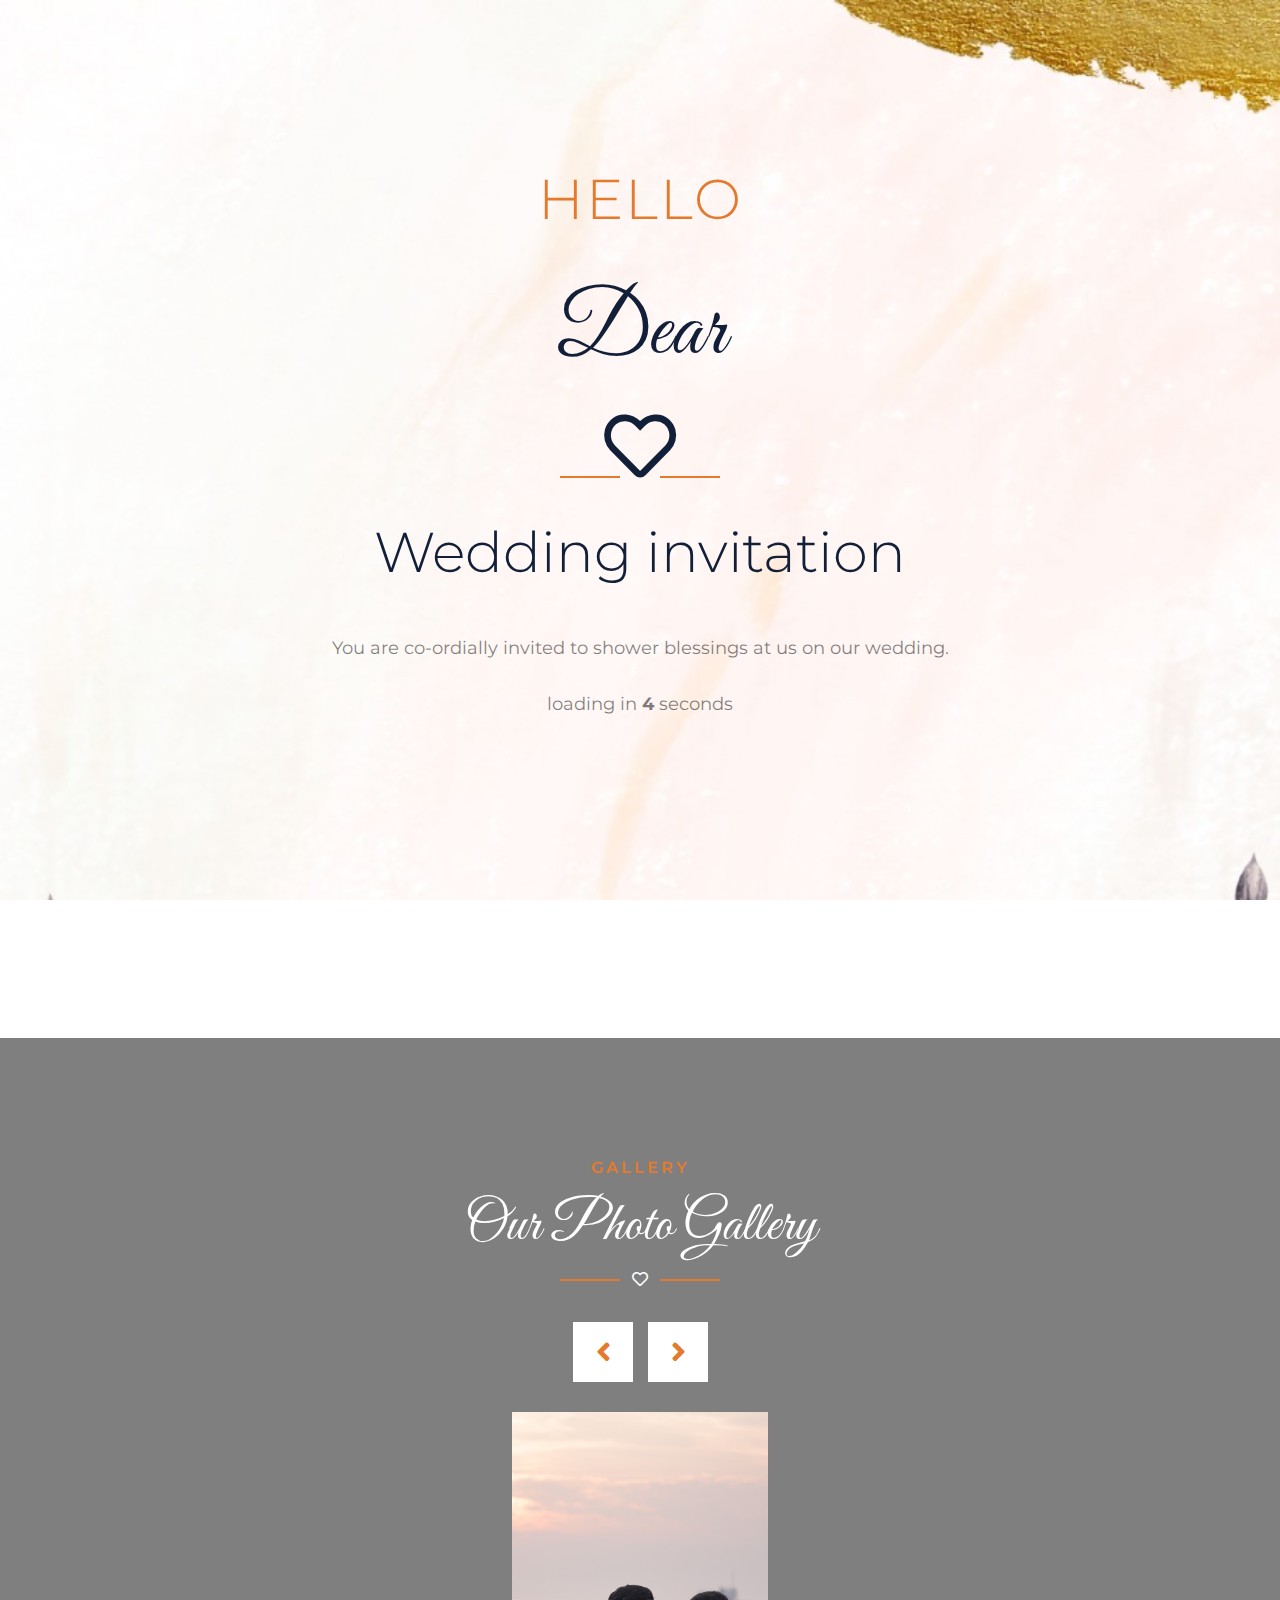
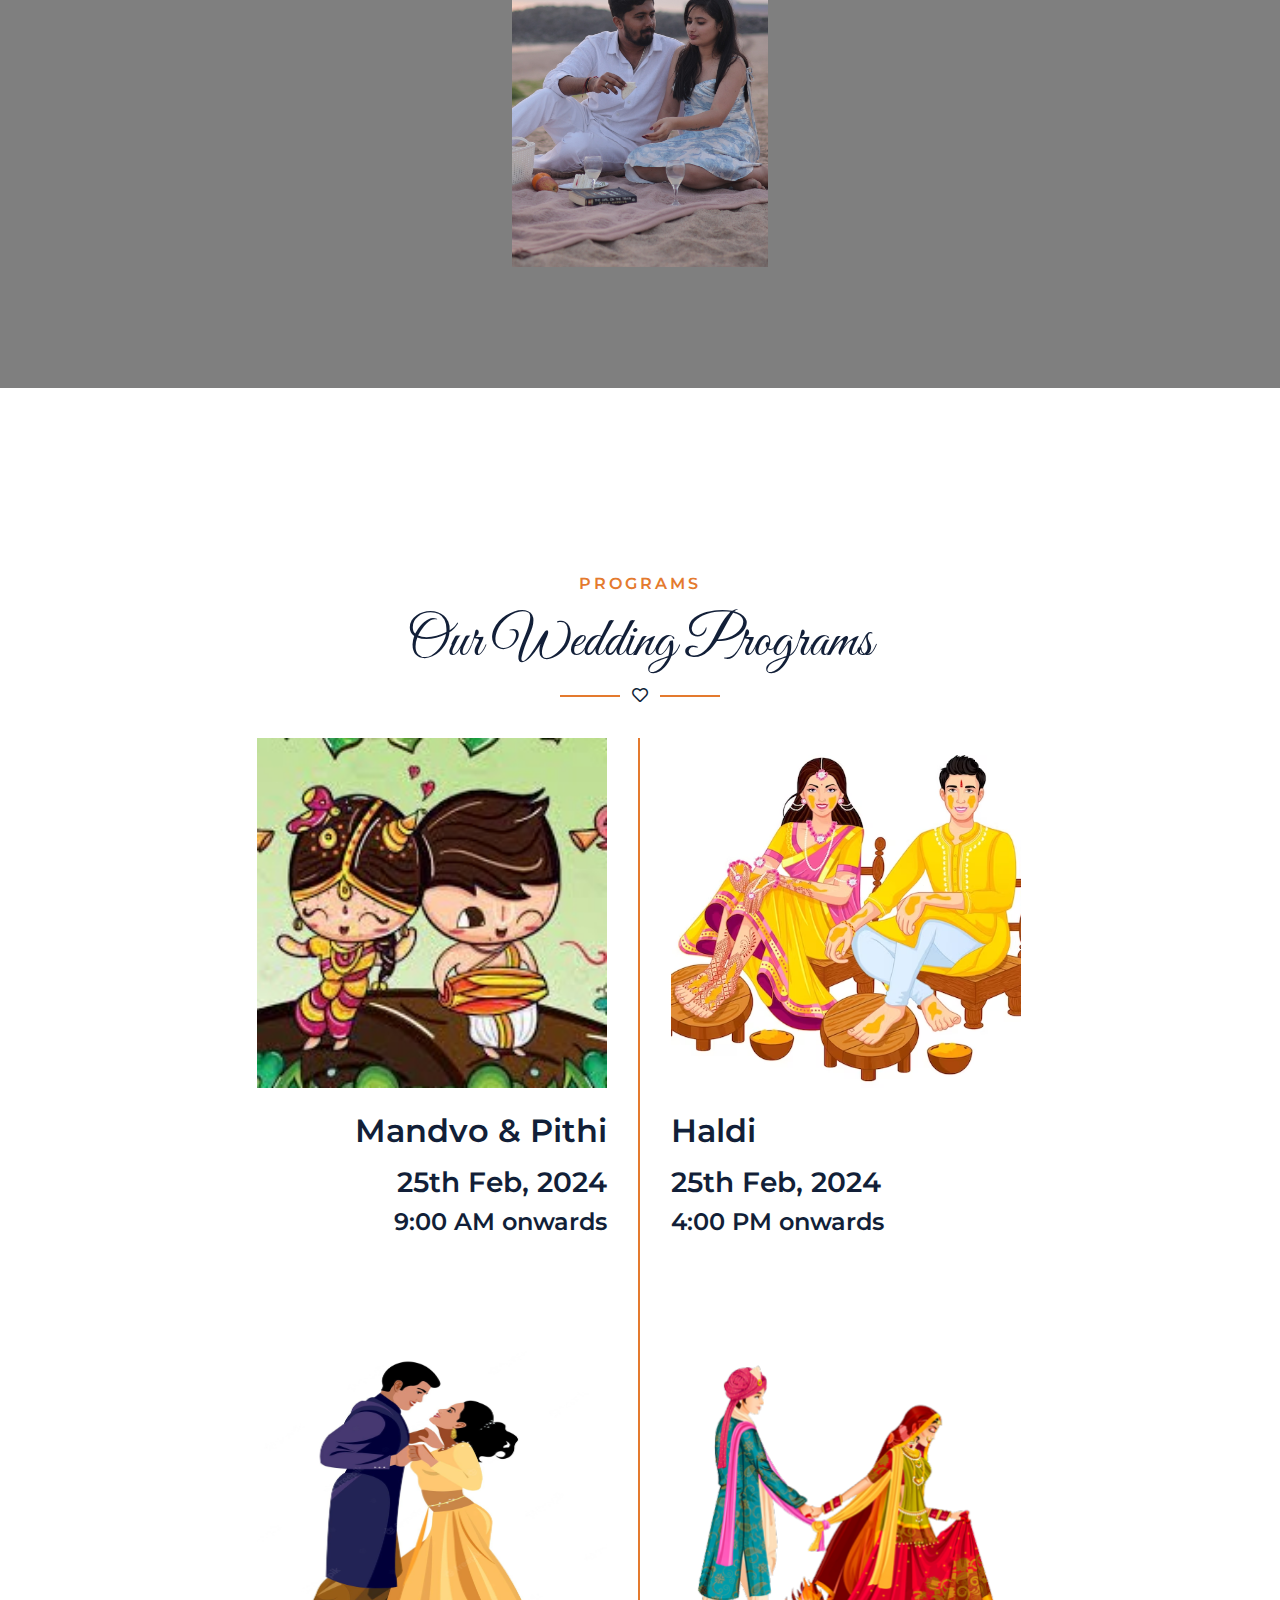
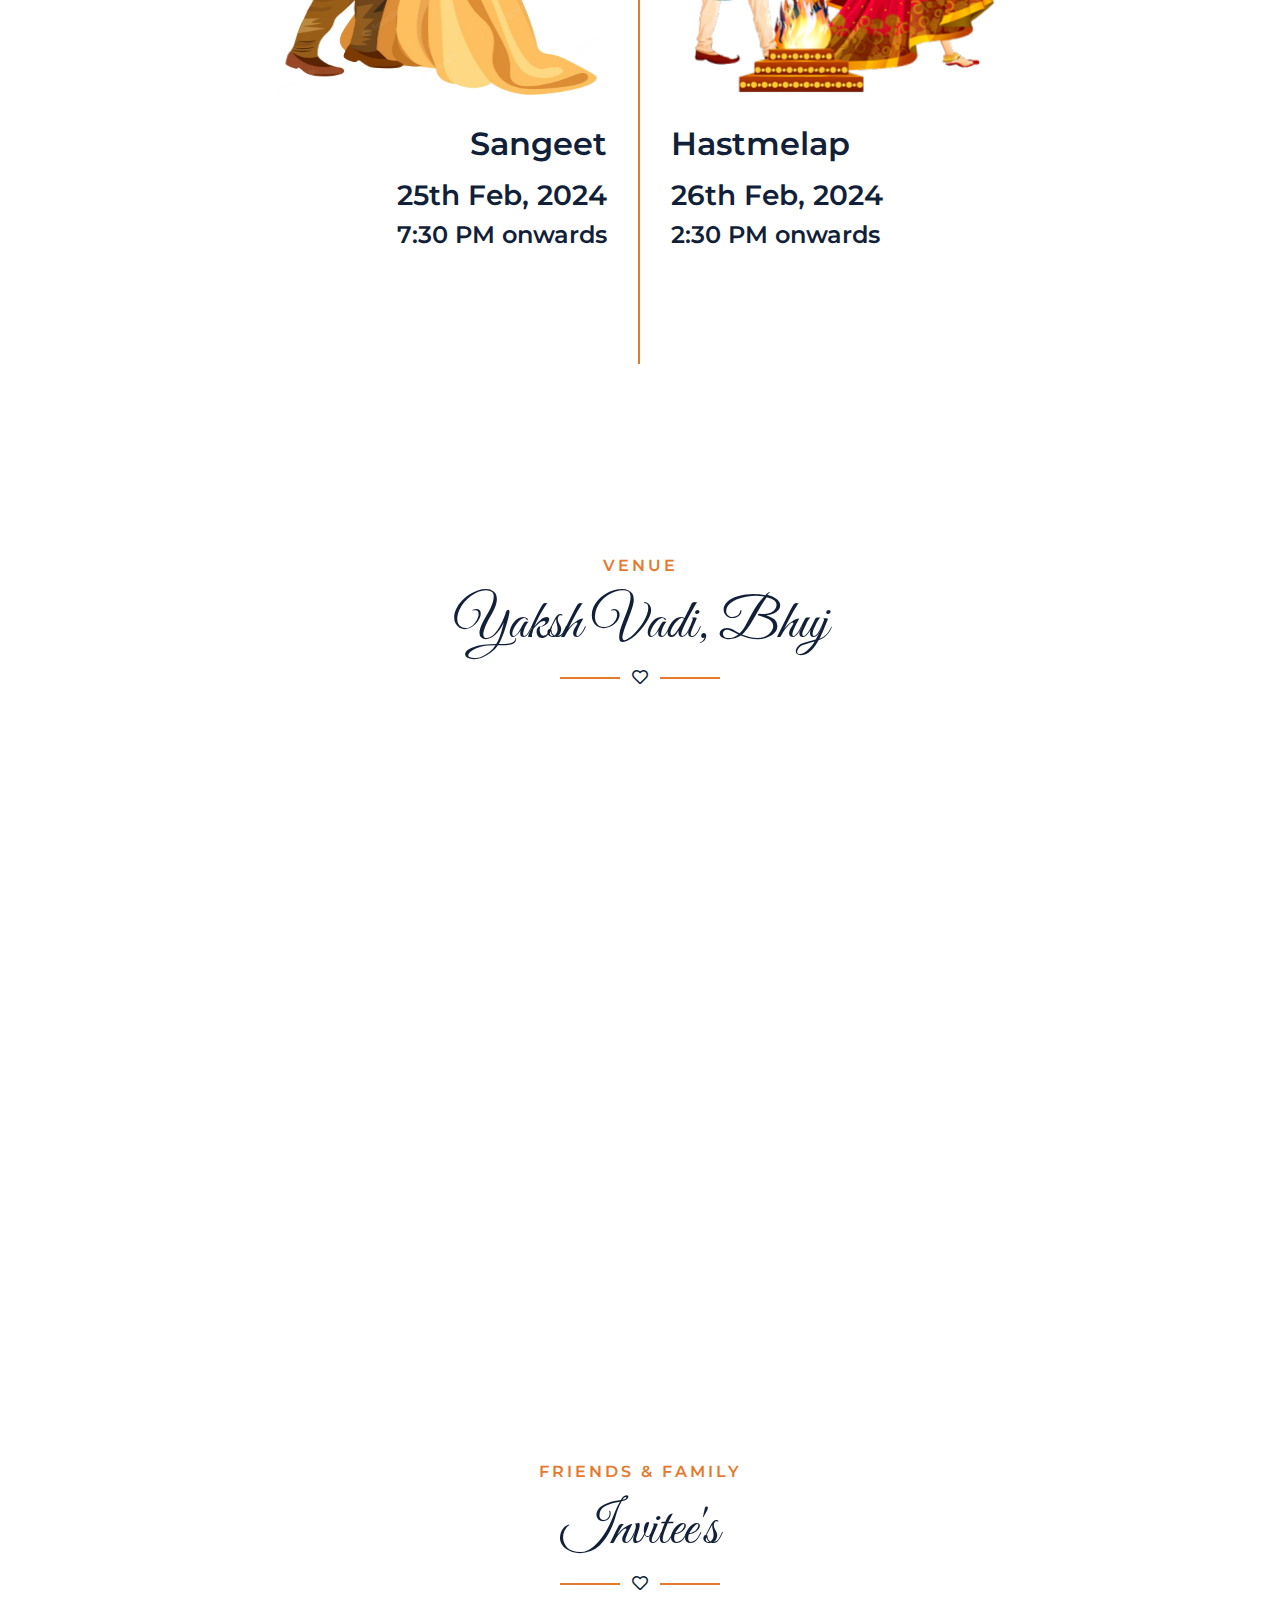
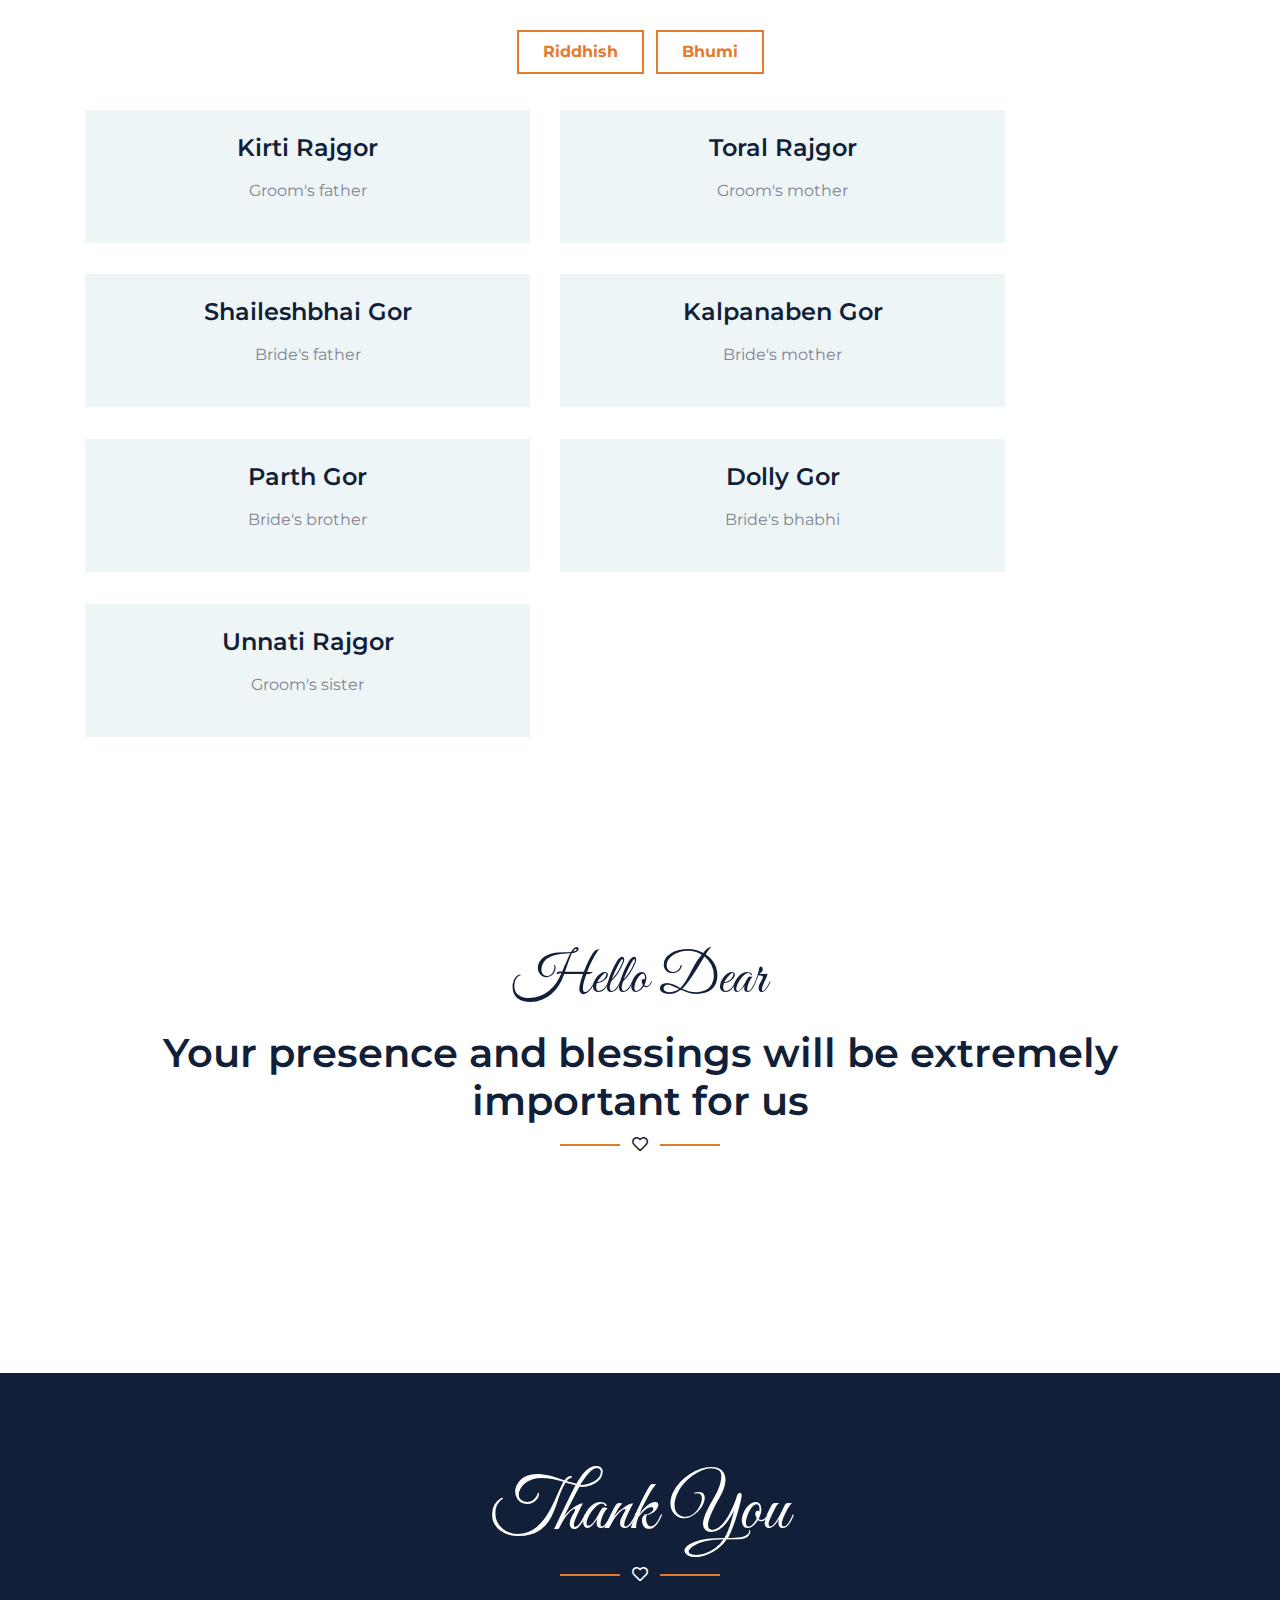
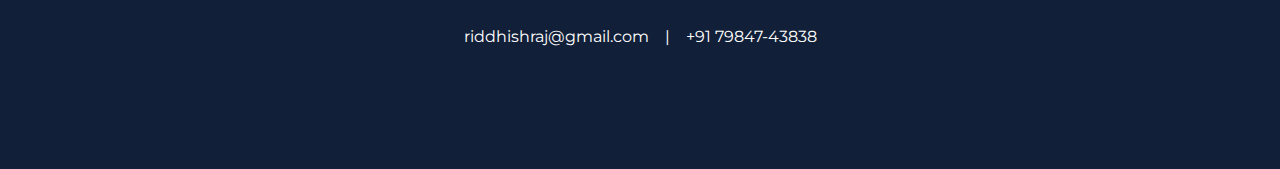
==== commit 5fcbf7b2: "Js file updated for link" ====
--- a/index.html
+++ b/index.html
@@ -125,7 +125,7 @@
       data-n-head="ssr"
       rel="icon"
       type="image/x-icon"
-      href="https://api.website/media/39e0f1cf-71f3-4c95-abe4-129370c91ffd.png"
+      href="img/personal/39e0f1cf-71f3-4c95-abe4-129370c91ffd.png"
     />
     <script
       data-n-head="ssr"
@@ -11865,9 +11865,6 @@
                     class="nav-item nav-link active"
                     data-v-bac33d12
                     >Home</a
-                  >
-                  <a href="#about" class="nav-item nav-link" data-v-bac33d12
-                    >About</a
                   >
                   <a href="#gallery" class="nav-item nav-link" data-v-bac33d12
                     >Gallery</a
@@ -12830,35 +12827,35 @@
                     images: [
                       {
                         image_916:
-                          "http:\u002F\u002Fapi.website\u002Fmedia\u002F3eb8013c-337f-4ad8-a875-1e44b50cdac3.webp",
+                          "img/personal/3eb8013c-337f-4ad8-a875-1e44b50cdac3.webp",
                       },
                       {
                         image_916:
-                          "http:\u002F\u002Fapi.website\u002Fmedia\u002Fcb64f2f8-e4b3-4c04-b021-46db3beb49ca.webp",
+                          "img/personal/cb64f2f8-e4b3-4c04-b021-46db3beb49ca.webp",
                       },
                       {
                         image_916:
-                          "http:\u002F\u002Fapi.website\u002Fmedia\u002F502c8070-a63d-49da-97bb-b1a06c820ff6.webp",
+                          "img/personal/502c8070-a63d-49da-97bb-b1a06c820ff6.webp",
                       },
                       {
                         image_916:
-                          "http:\u002F\u002Fapi.website\u002Fmedia\u002F08e5fead-e950-4425-84c7-6e74b1d87c84.webp",
+                          "img/personal/08e5fead-e950-4425-84c7-6e74b1d87c84.webp",
                       },
                       {
                         image_916:
-                          "http:\u002F\u002Fapi.website\u002Fmedia\u002F968dfc40-48ad-4539-8b7d-404204bcd4e7.webp",
+                          "img/personal/968dfc40-48ad-4539-8b7d-404204bcd4e7.webp",
                       },
                       {
                         image_916:
-                          "http:\u002F\u002Fapi.website\u002Fmedia\u002Fea575e3a-11ea-4047-96f4-bc7d4bc299a4.webp",
+                          "img/personal/ea575e3a-11ea-4047-96f4-bc7d4bc299a4.webp",
                       },
                       {
                         image_916:
-                          "http:\u002F\u002Fapi.website\u002Fmedia\u002Fdded7c99-cb82-4e03-8228-9f3341400cb4.webp",
+                          "img/personal/dded7c99-cb82-4e03-8228-9f3341400cb4.webp",
                       },
                     ],
                     image_169:
-                      "http:\u002F\u002Fapi.website\u002Fmedia\u002F26d2b6a5-4fe6-4cbc-9d93-e92a590fe41a.webp",
+                      "img/personal/26d2b6a5-4fe6-4cbc-9d93-e92a590fe41a.webp",
                     is_enabled: a,
                     navigator_color: F,
                     navigator_icons: b,
@@ -12912,7 +12909,7 @@
                         date: f,
                         timing: "9:00 AM onwards",
                         image_11:
-                          "http:\u002F\u002Fapi.website\u002Fmedia\u002F440768eb-9277-4f65-a0a5-164dddebf212.webp",
+                          "img/personal/440768eb-9277-4f65-a0a5-164dddebf212.webp",
                         drive_link: b,
                         event_name: "Mandvo & Pithi",
                         is_enabled: a,
@@ -12948,11 +12945,11 @@
                     images: [
                       {
                         image_169:
-                          "http:\u002F\u002Fapi.website\u002Fmedia\u002F78e917c5-d7b8-4520-bd08-5eb260598825.webp",
+                          "img/personal/78e917c5-d7b8-4520-bd08-5eb260598825.webp",
                       },
                       {
                         image_169:
-                          "http:\u002F\u002Fapi.website\u002Fmedia\u002Fbc346d25-26ce-473a-baed-33608994a066.webp",
+                          "img/personal/bc346d25-26ce-473a-baed-33608994a066.webp",
                       },
                     ],
                     subtitle: Y,
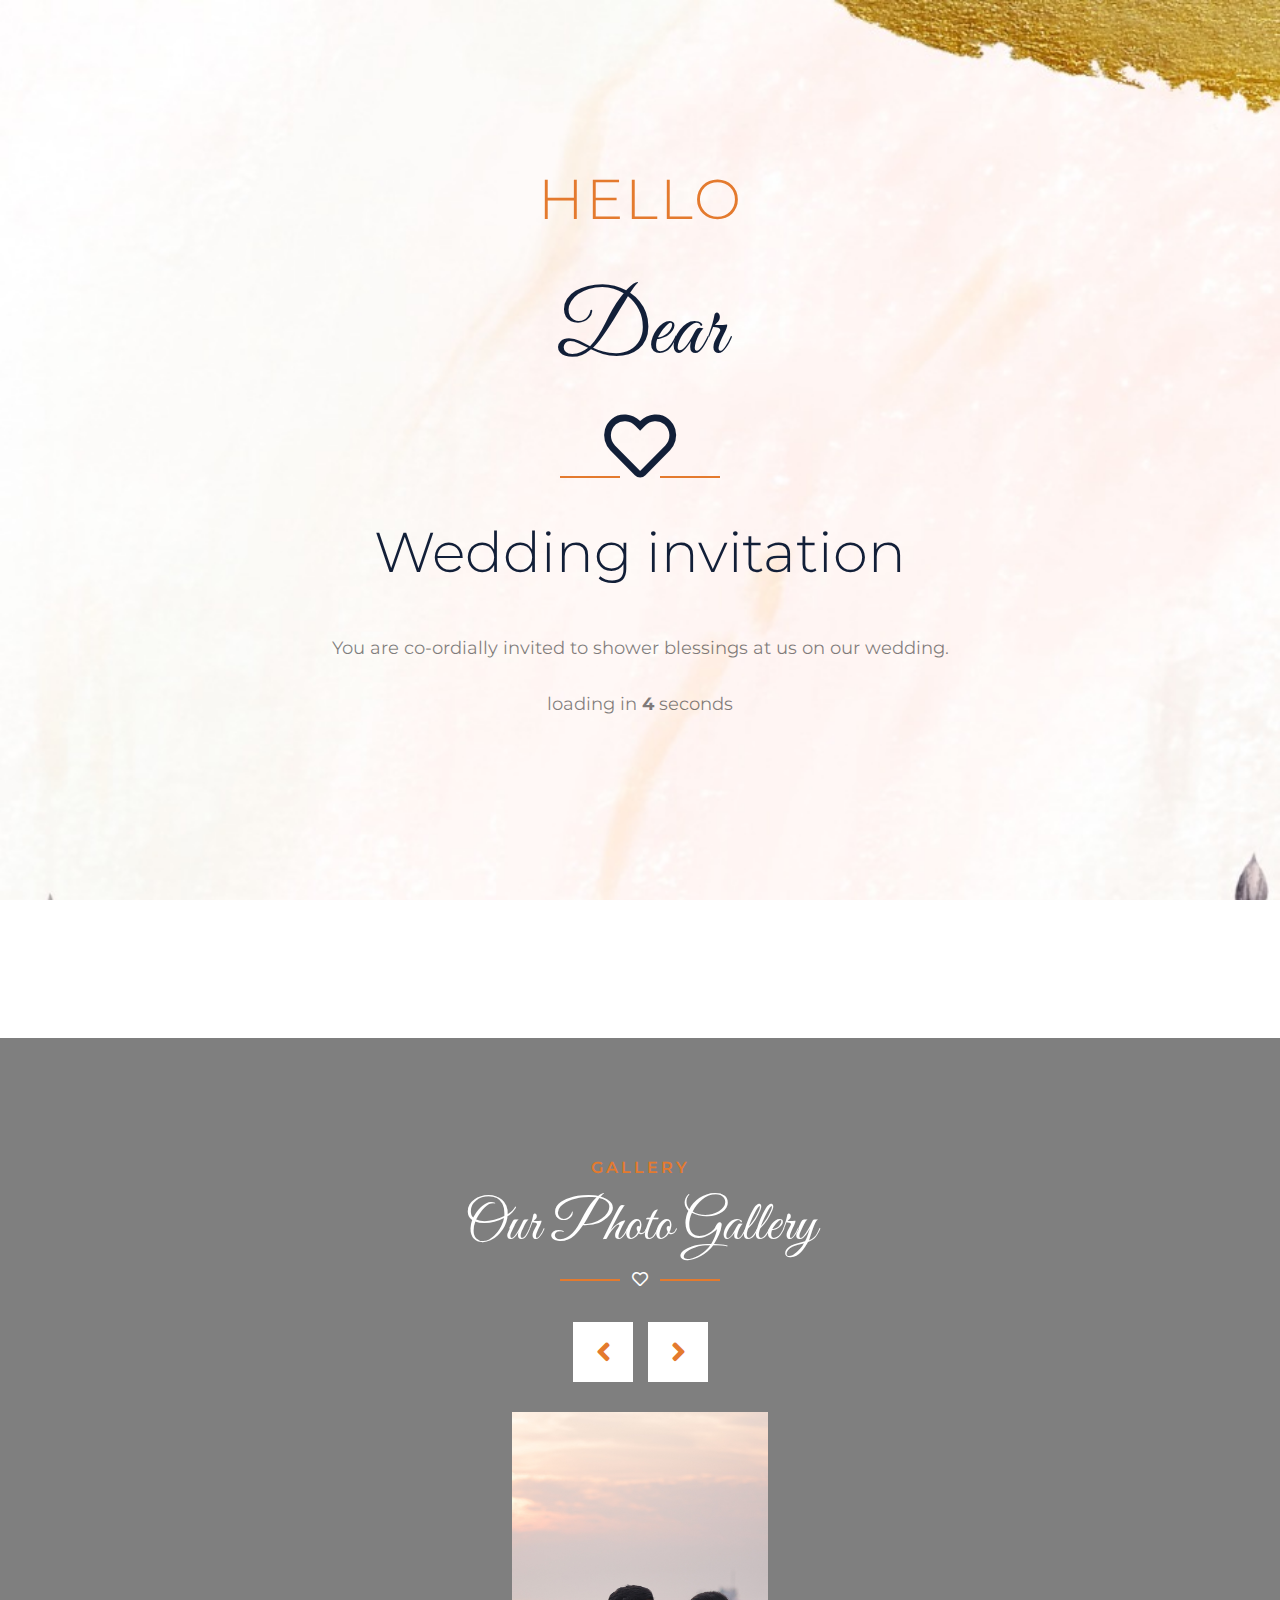
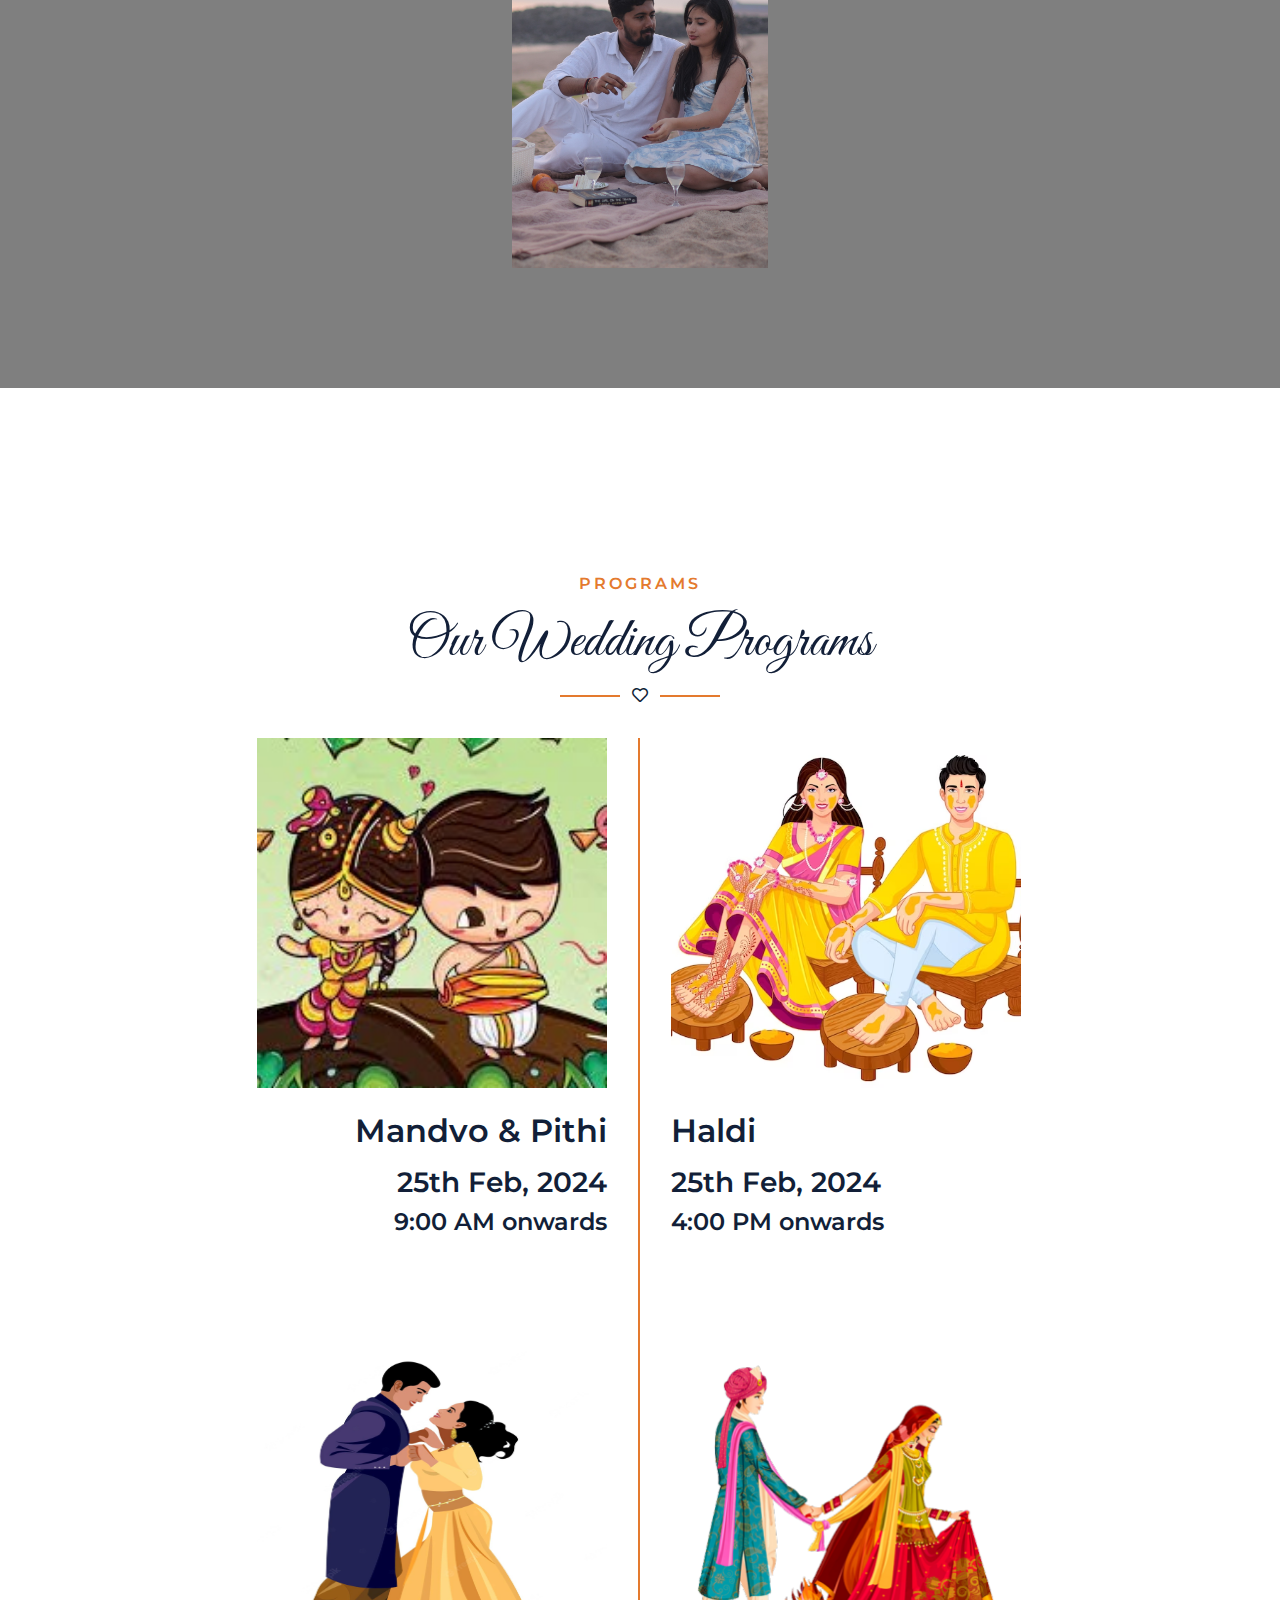
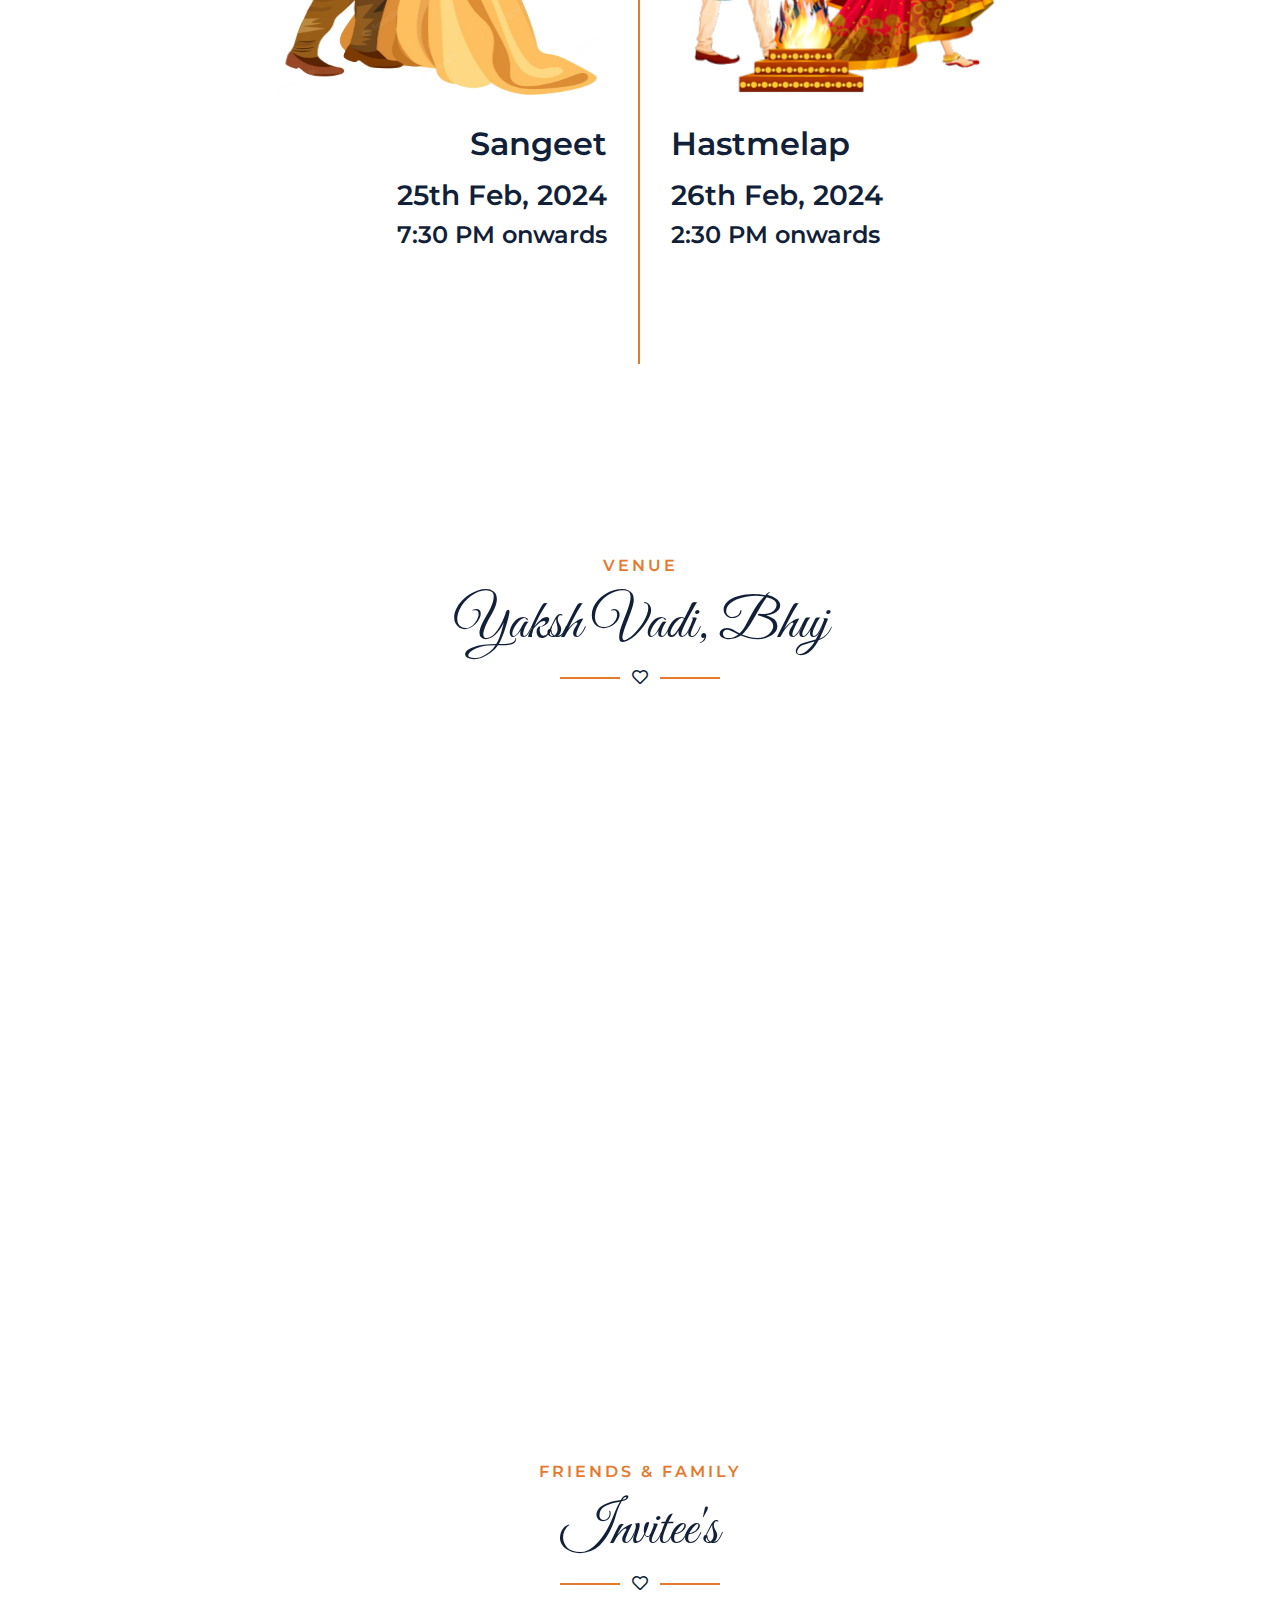
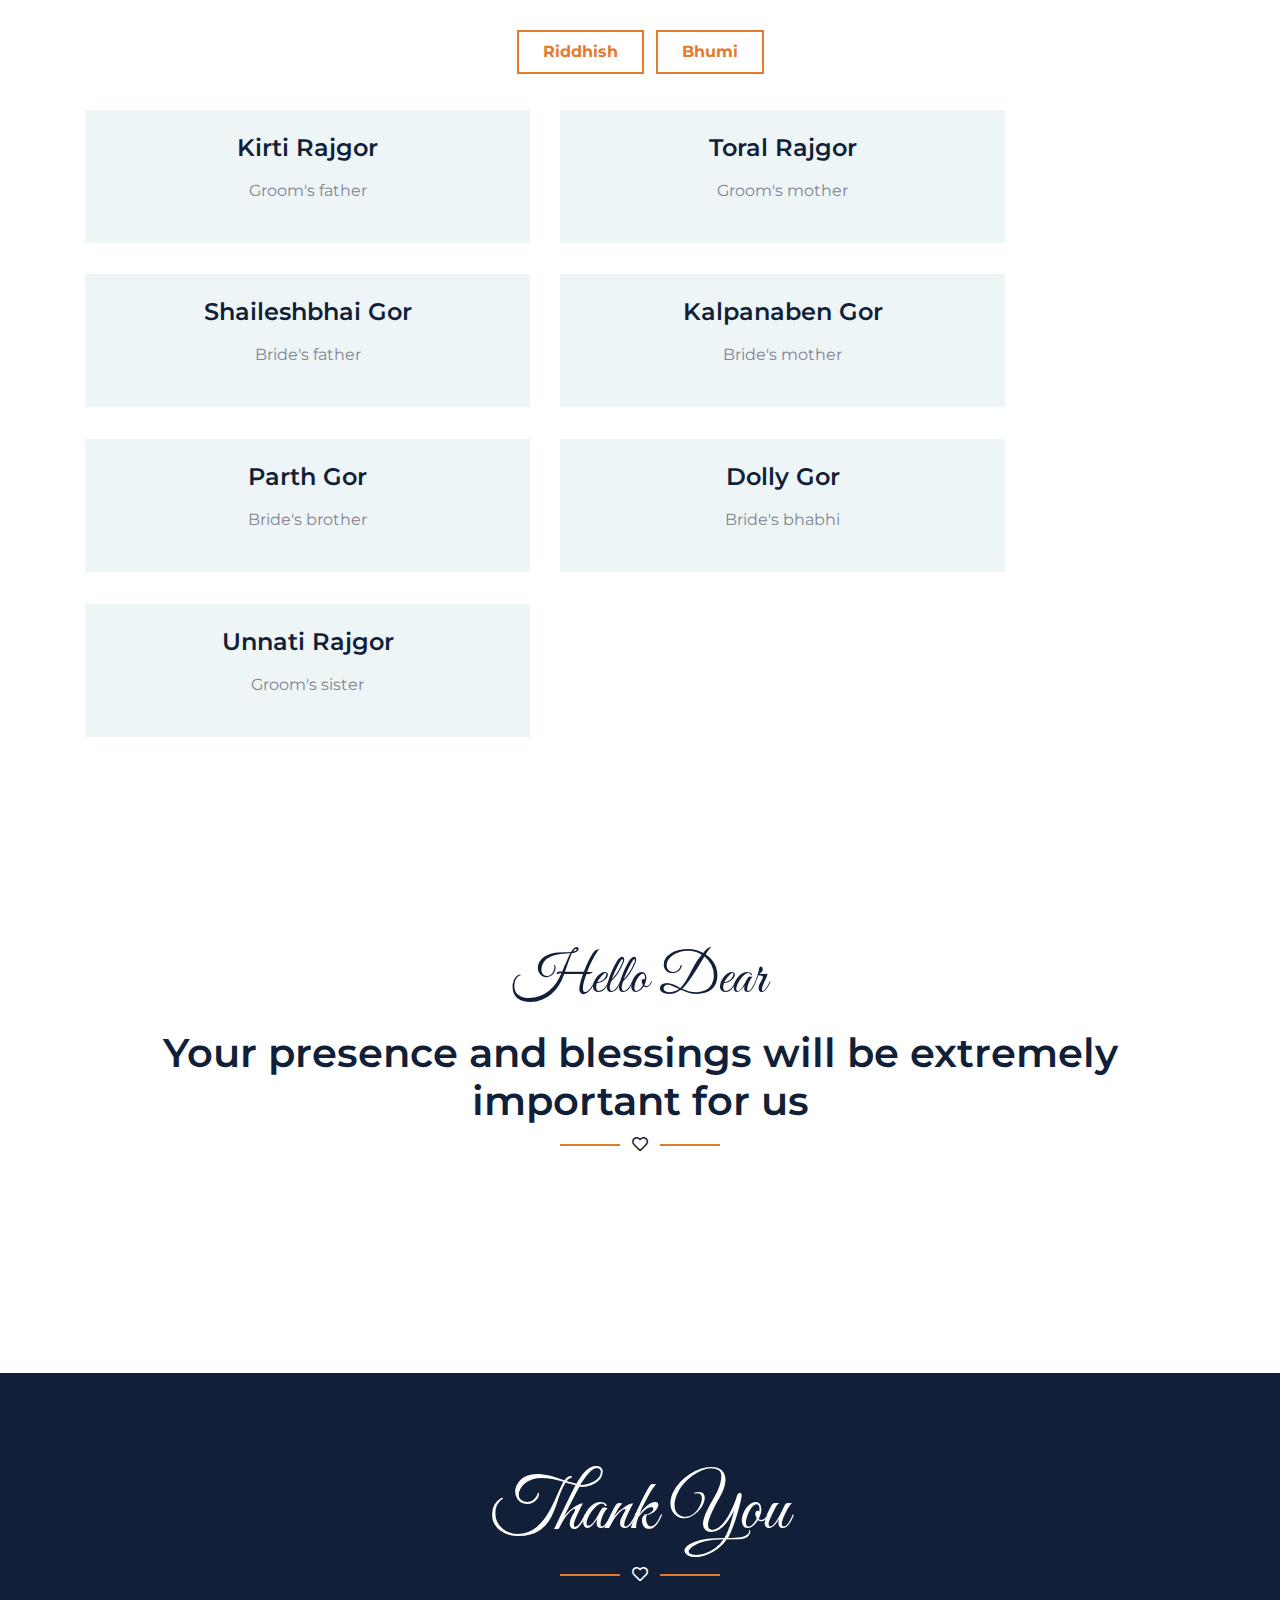
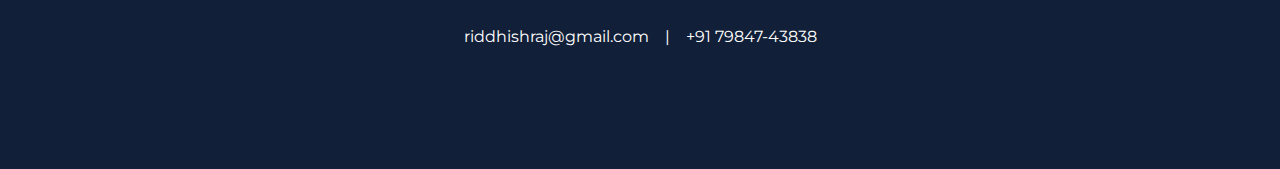
==== commit 3116e4e3: "_nuxt file path updated" ====
--- a/index.html
+++ b/index.html
@@ -12661,59 +12661,16 @@
               data-v-bac33d12
               ><i class="fa fa-angle-double-up" data-v-bac33d12></i
             ></a>
-            <script
-              type="text/javascript"
-              src="js/main.js"
-              defer="defer"
-              data-v-bac33d12
-            ></script>
-            <script
-              type="text/javascript"
-              src="_nuxt/d57f092.js"
-              defer="defer"
-              data-v-bac33d12
-            ></script>
-            <script
-              type="text/javascript"
-              src="_nuxt/e688015.js"
-              defer="defer"
-              data-v-bac33d12
-            ></script>
-            <script
-              type="text/javascript"
-              src="_nuxt/d4ab94a.js"
-              defer="defer"
-            ></script>
-            <script
-              type="text/javascript"
-              src="_nuxt/7daa6c3.js"
-              defer
-            ></script>
-            <script
-              type="text/javascript"
-              src="_nuxt/48d3abd.js"
-              defer
-            ></script>
-            <script
-              type="text/javascript"
-              src="_nuxt/5f66293.js"
-              defer
-            ></script>
-            <script
-              type="text/javascript"
-              src="_nuxt/5f25bcb.js"
-              defer
-            ></script>
-            <script
-              type="text/javascript"
-              src="_nuxt/2f44087.js"
-              defer
-            ></script>
-            <script
-              type="text/javascript"
-              src="_nuxt/776b34c.js"
-              defer
-            ></script>
+            <script src="js/main.js" defer="defer" data-v-bac33d12></script>
+            <script src="_nuxt/d57f092.js" defer></script>
+            <script src="_nuxt/e688015.js" defer></script>
+            <script src="_nuxt/d4ab94a.js" defer></script>
+            <script src="_nuxt/7daa6c3.js" defer></script>
+            <script src="_nuxt/48d3abd.js" defer></script>
+            <script src="_nuxt/5f66293.js" defer></script>
+            <script src="_nuxt/5f25bcb.js" defer></script>
+            <script src="_nuxt/2f44087.js" defer></script>
+            <script src="_nuxt/776b34c.js" defer></script>
           </div>
         </div>
       </div>
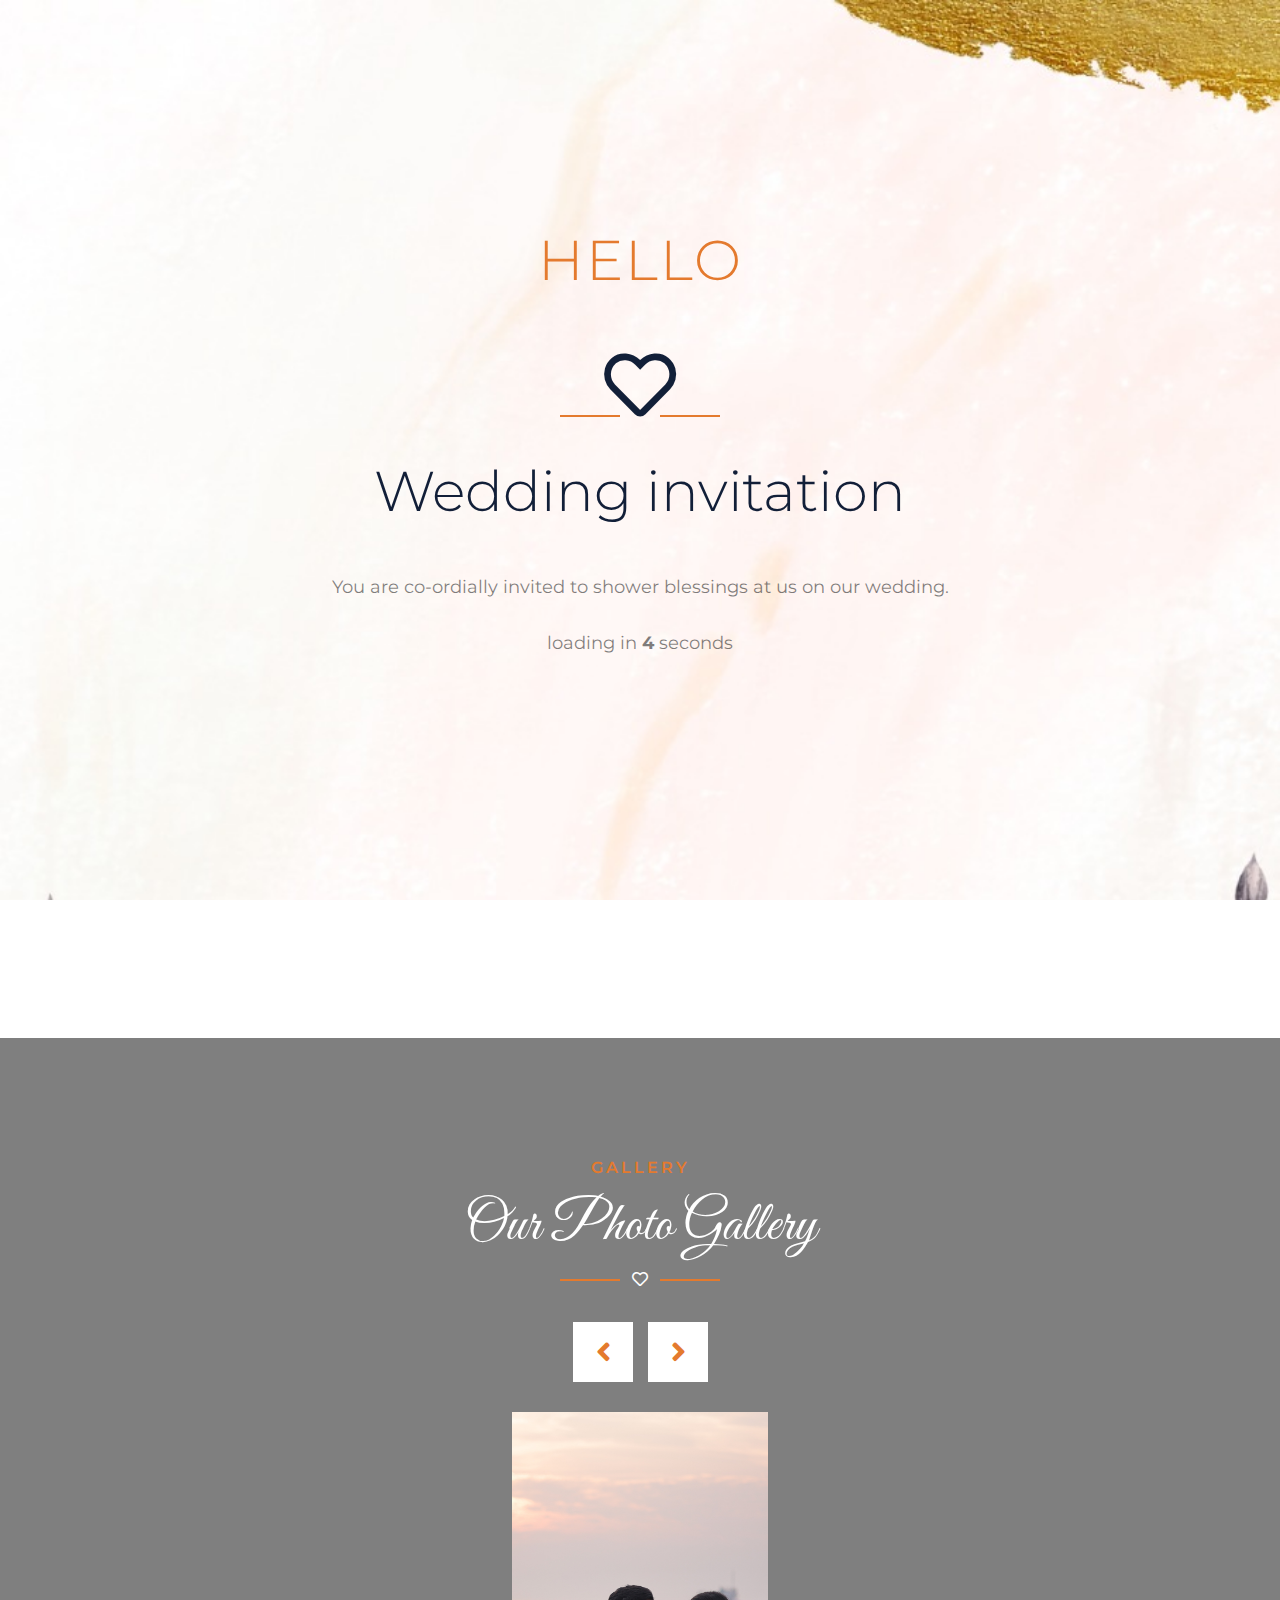
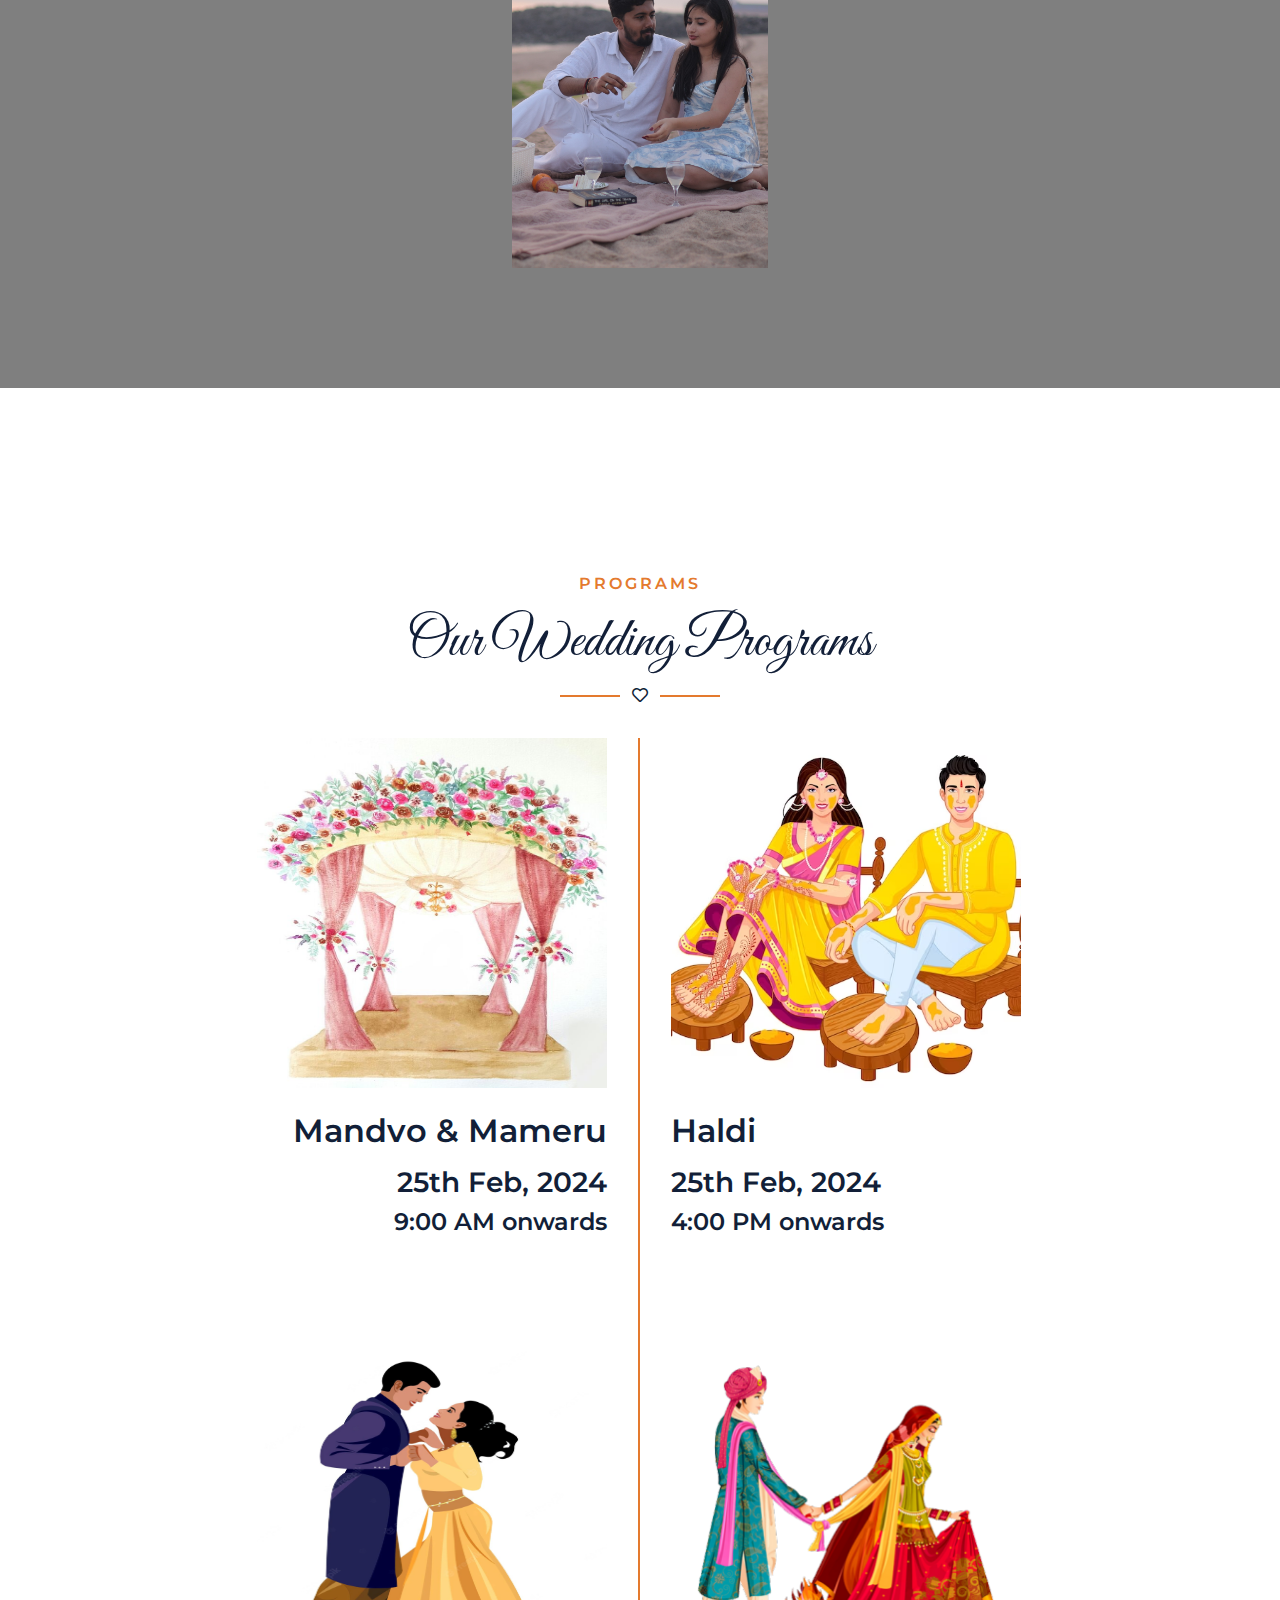
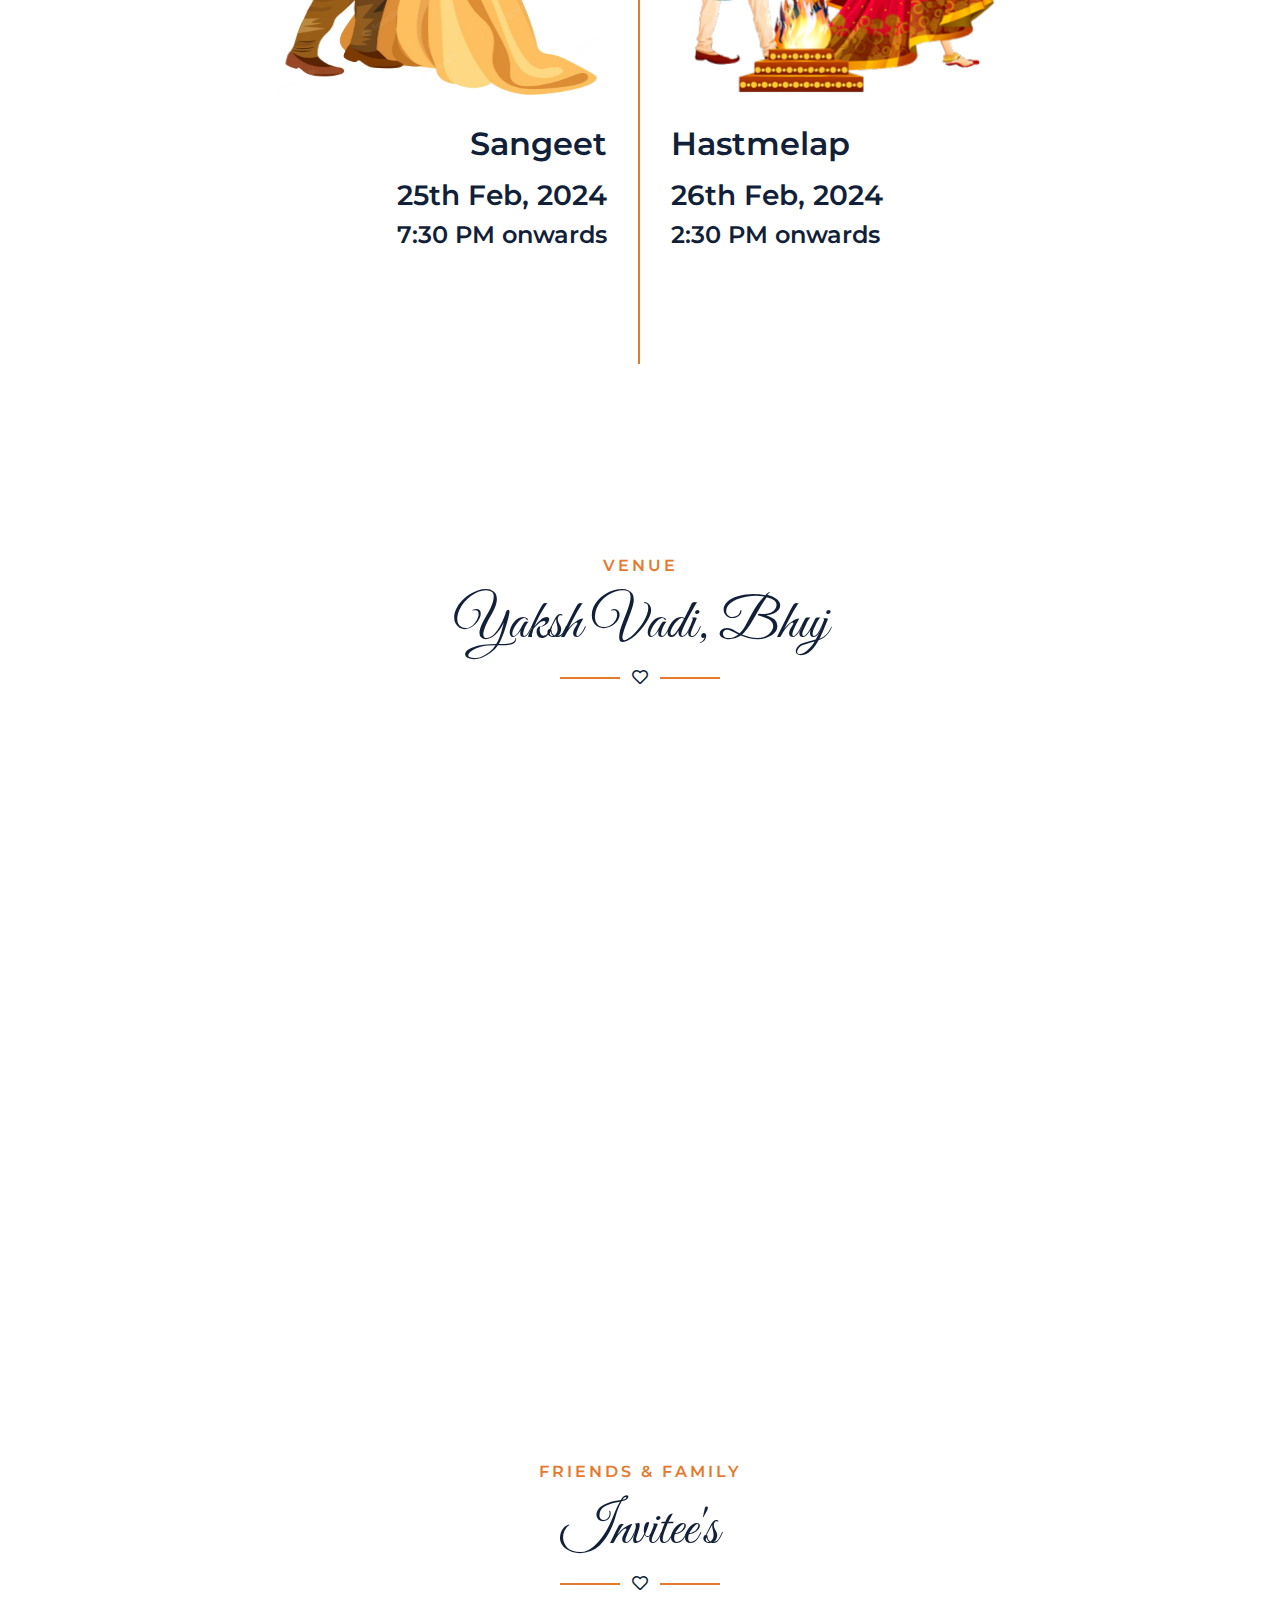
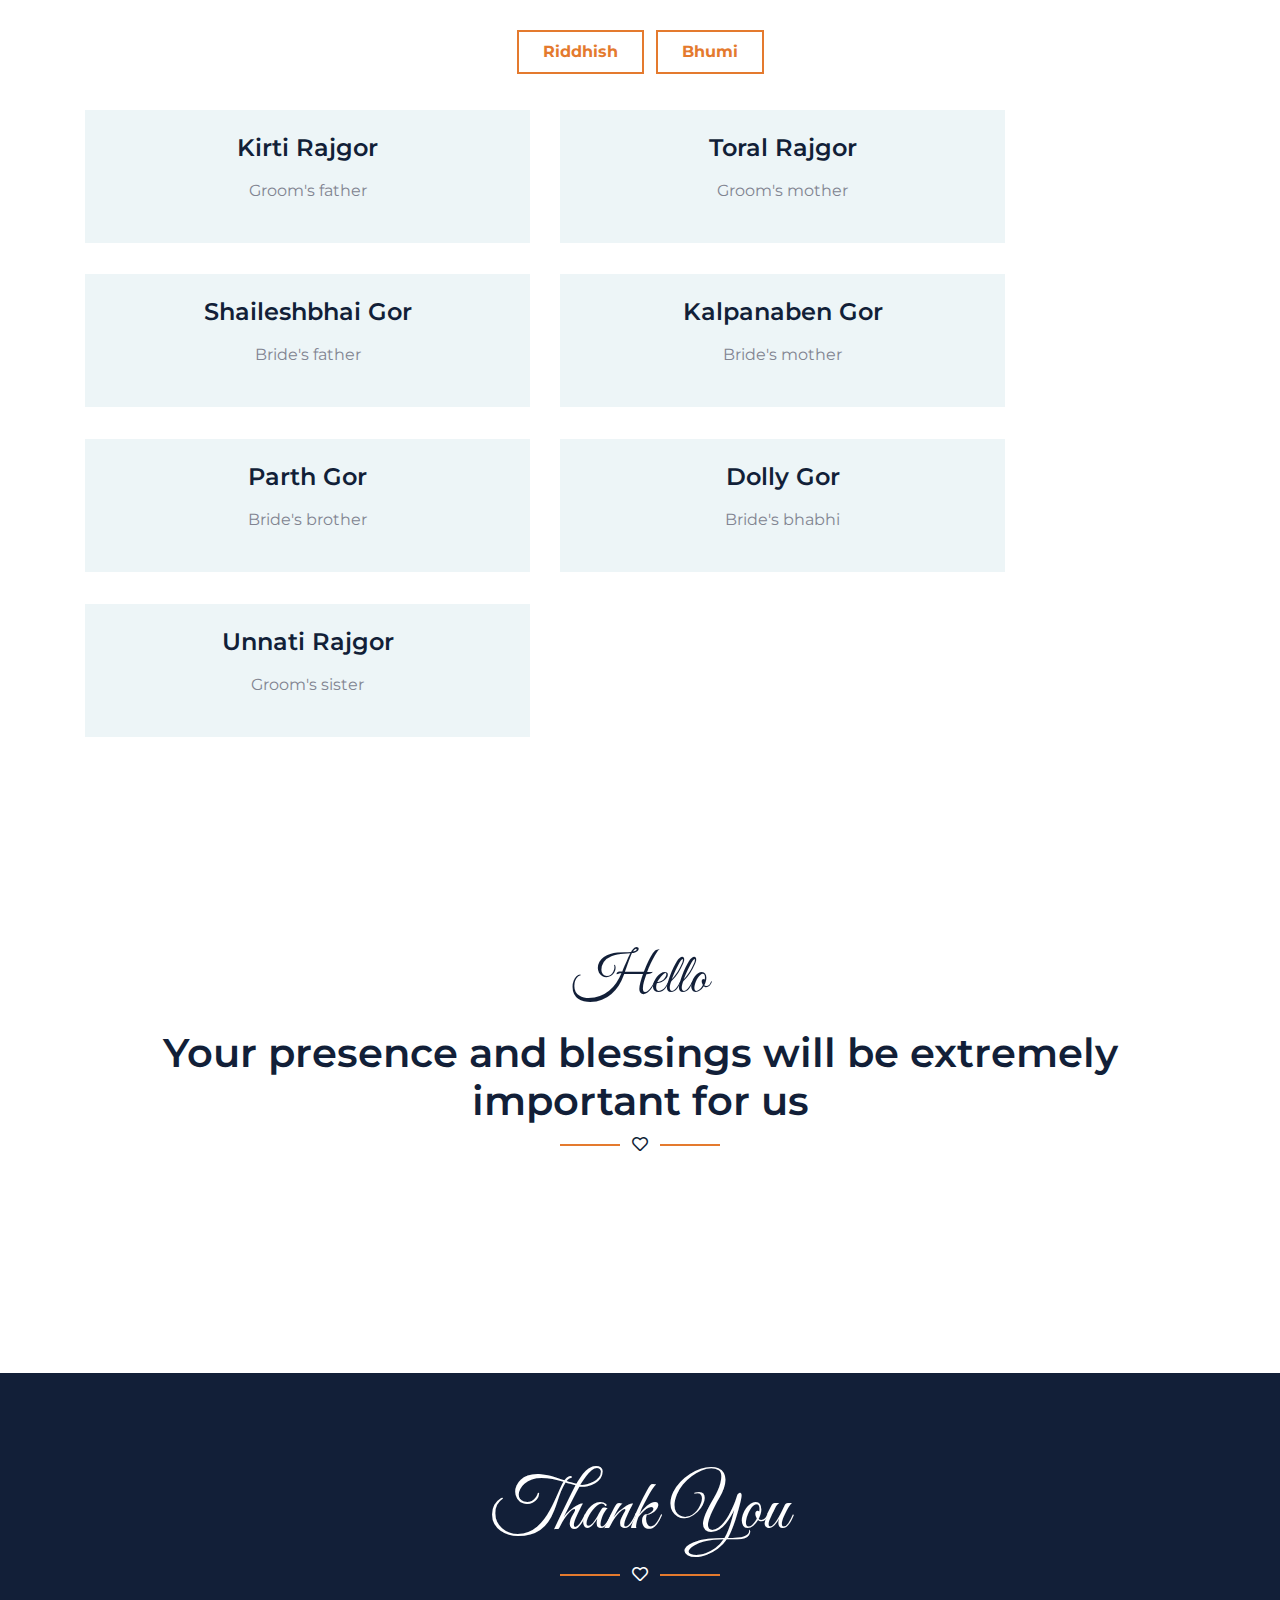
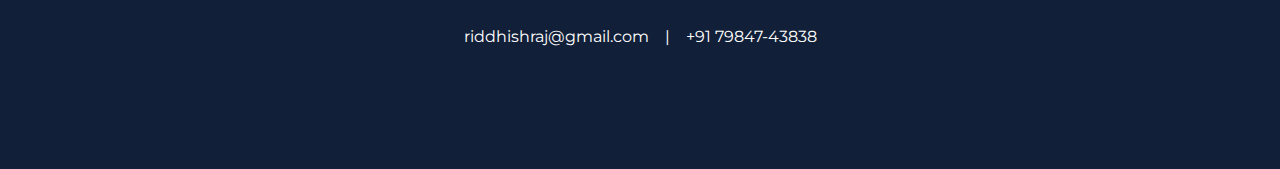
==== commit a65a2daa: "Dynamic name added on loading page" ====
--- a/index.html
+++ b/index.html
@@ -12309,13 +12309,13 @@
                     >
                       <div class="flex items-end justify-end" data-v-bac33d12>
                         <img
-                          src="img/personal/440768eb-9277-4f65-a0a5-164dddebf212.webp"
+                          src="img/marriage/mandvo.jpg"
                           alt
                           class="img-fluid mb-4 img-350"
                           data-v-bac33d12
                         />
                       </div>
-                      <h2 class="mb-3" data-v-bac33d12>Mandvo &amp; Pithi</h2>
+                      <h2 class="mb-3" data-v-bac33d12>Mandvo &amp; Mameru</h2>
                       <h3 class="mb-2" data-v-bac33d12>25th Feb, 2024</h3>
                       <h4 class="mb-0" data-v-bac33d12>9:00 AM onwards</h4>
                       <!---->
@@ -12865,10 +12865,9 @@
                       {
                         date: f,
                         timing: "9:00 AM onwards",
-                        image_11:
-                          "img/personal/440768eb-9277-4f65-a0a5-164dddebf212.webp",
+                        image_11: "img/marriage/mandvo.jpg",
                         drive_link: b,
-                        event_name: "Mandvo & Pithi",
+                        event_name: "Mandvo & Mameru",
                         is_enabled: a,
                       },
                       {
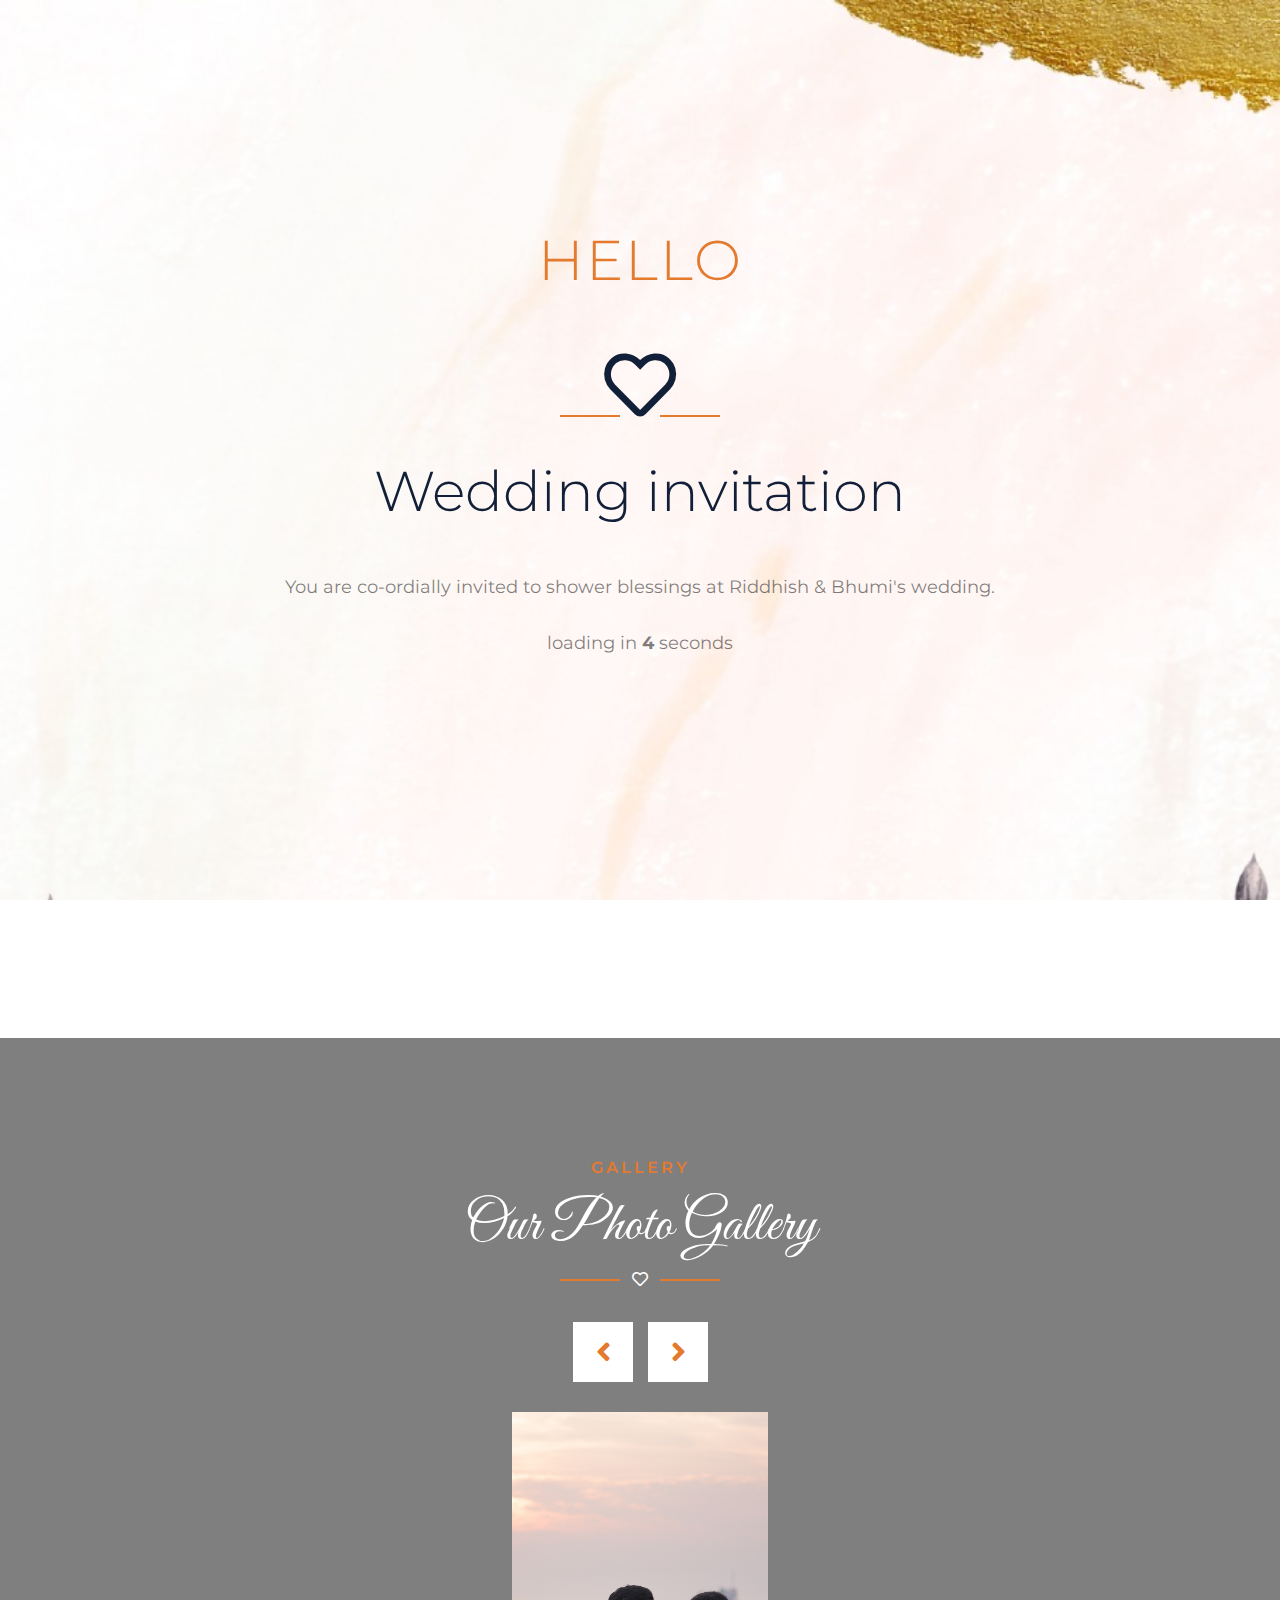
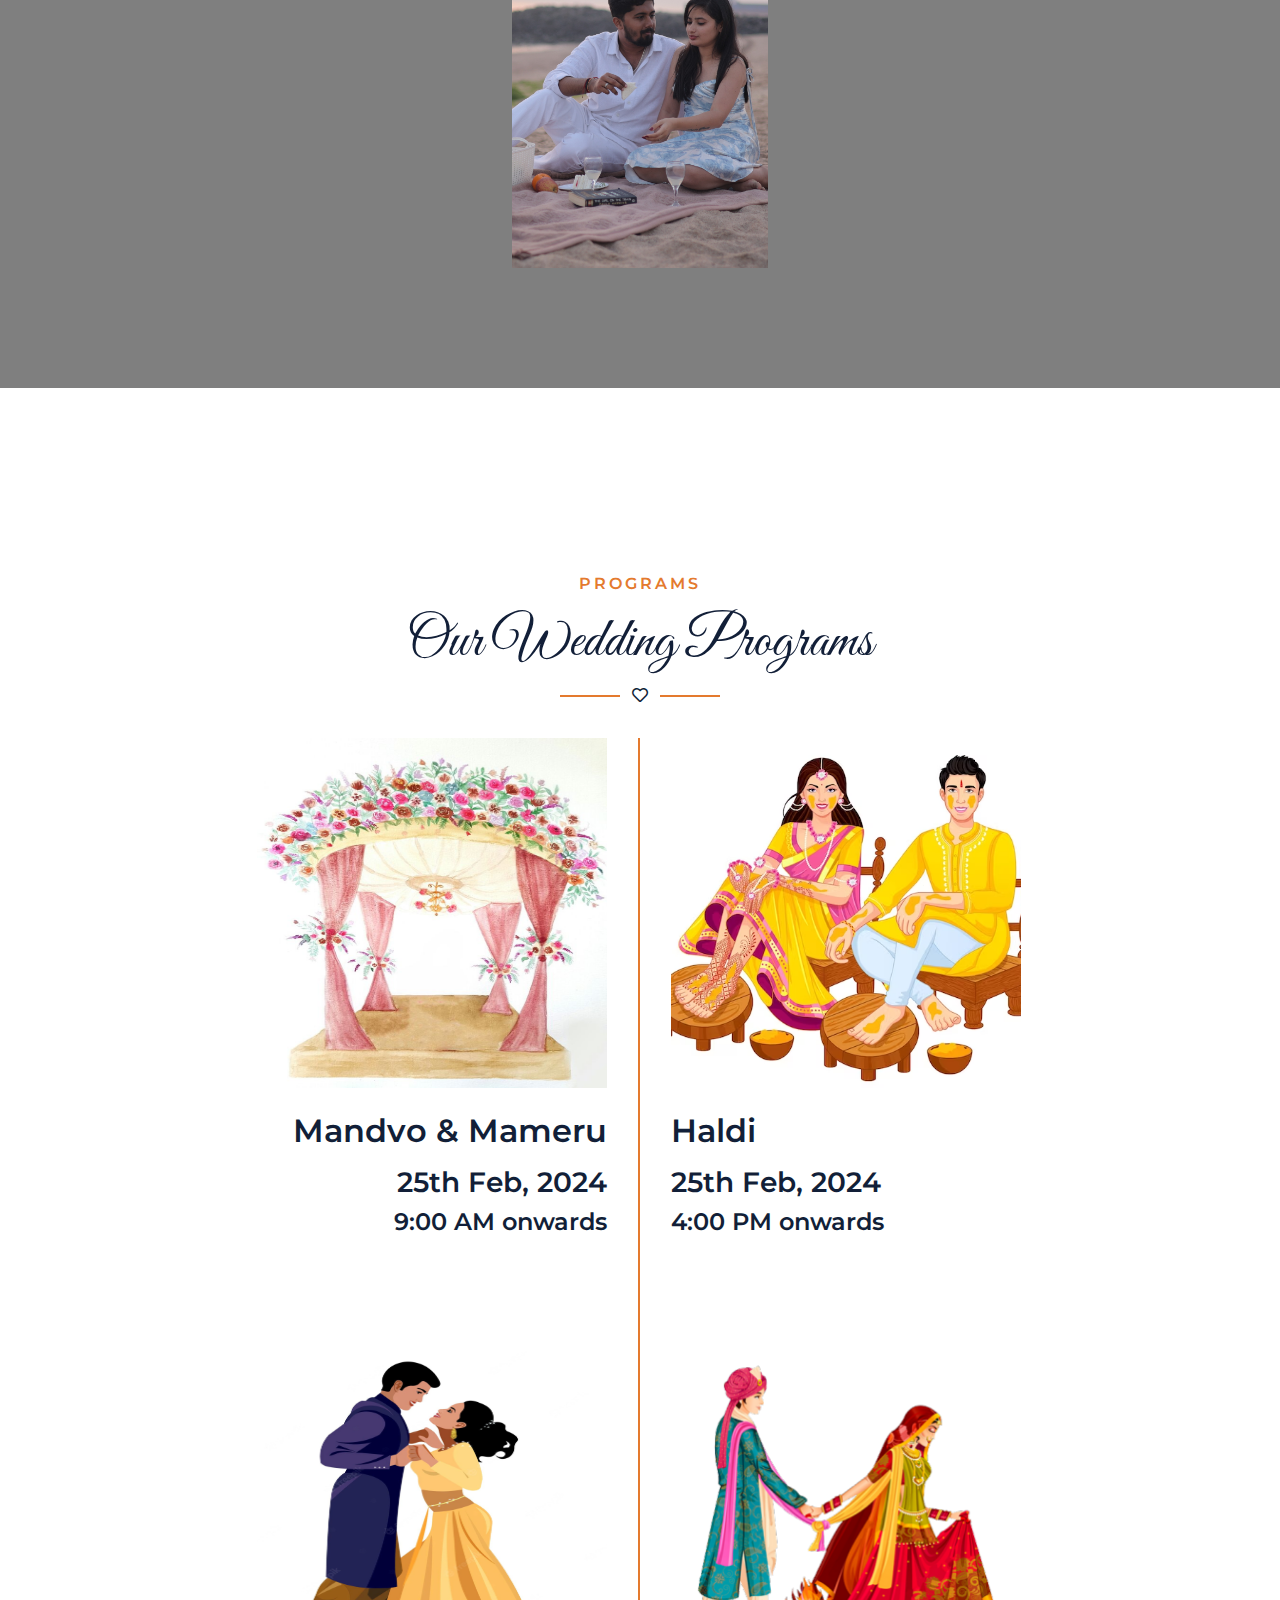
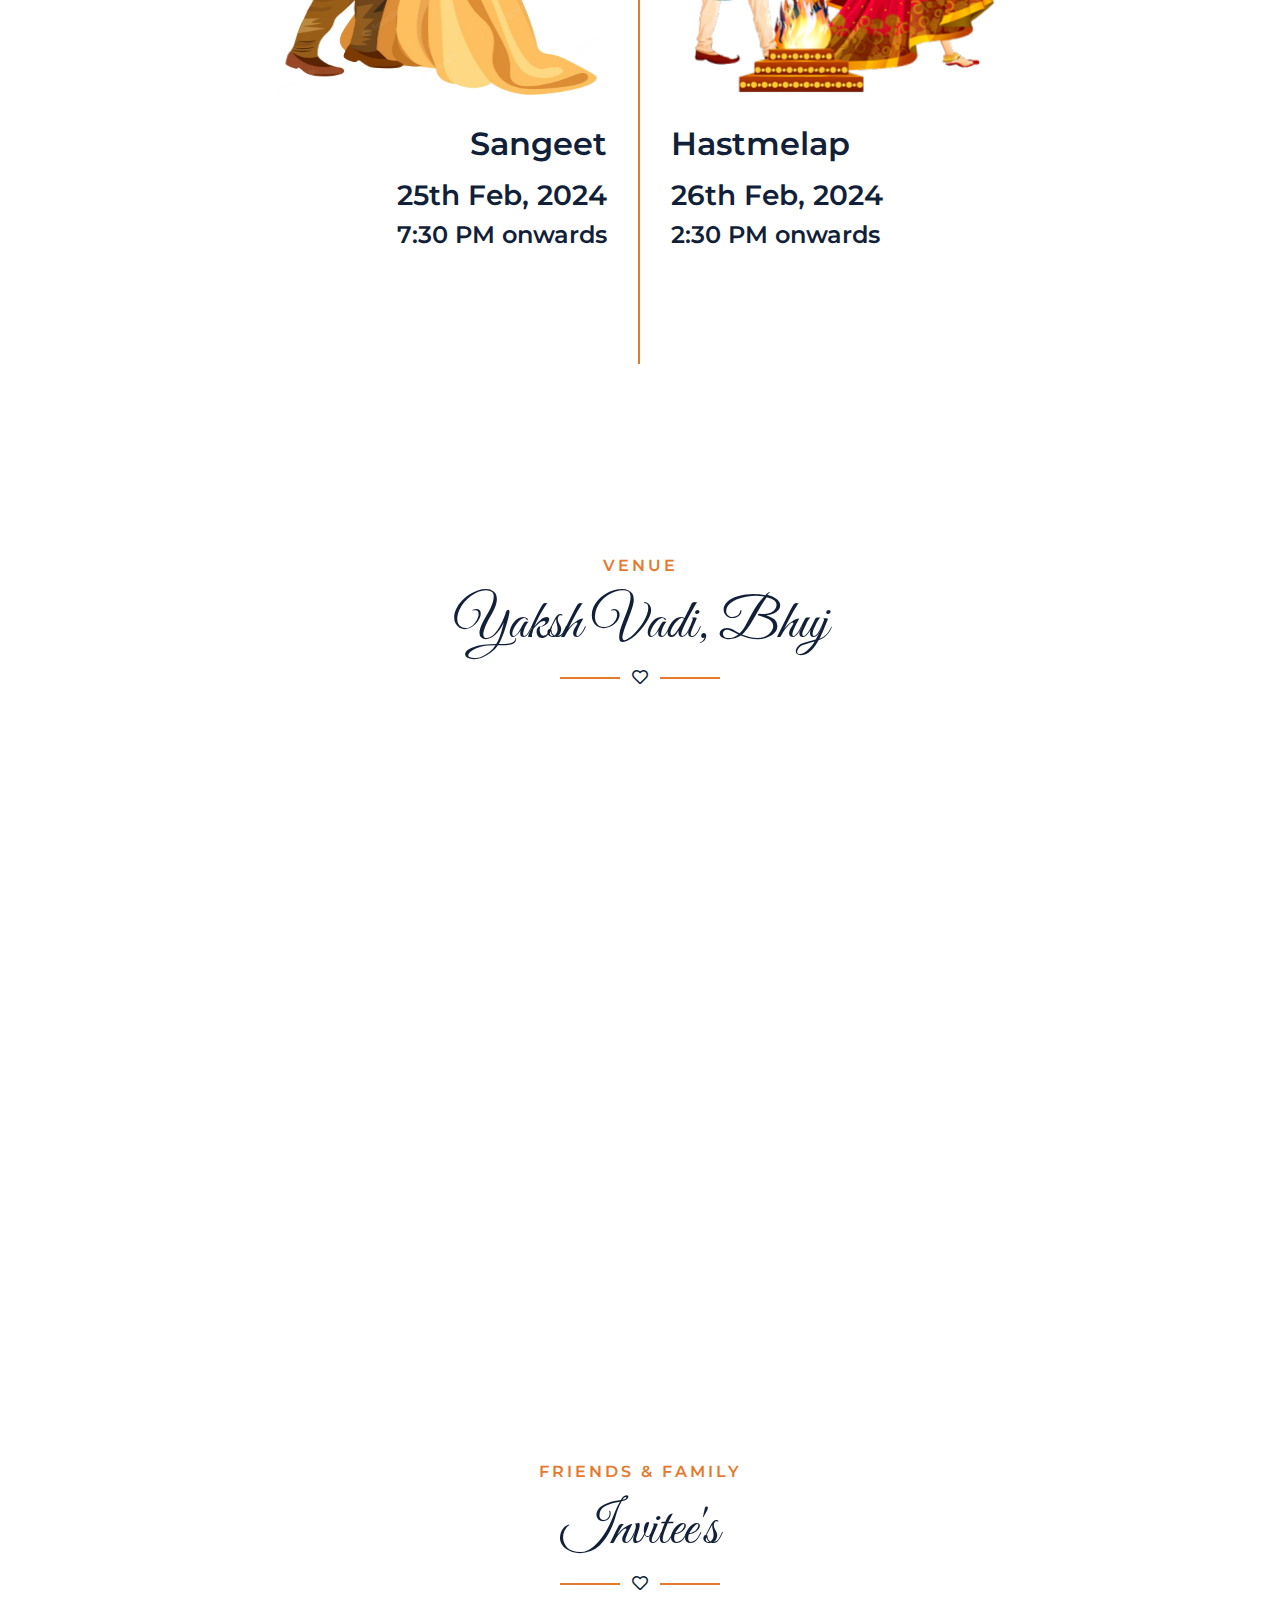
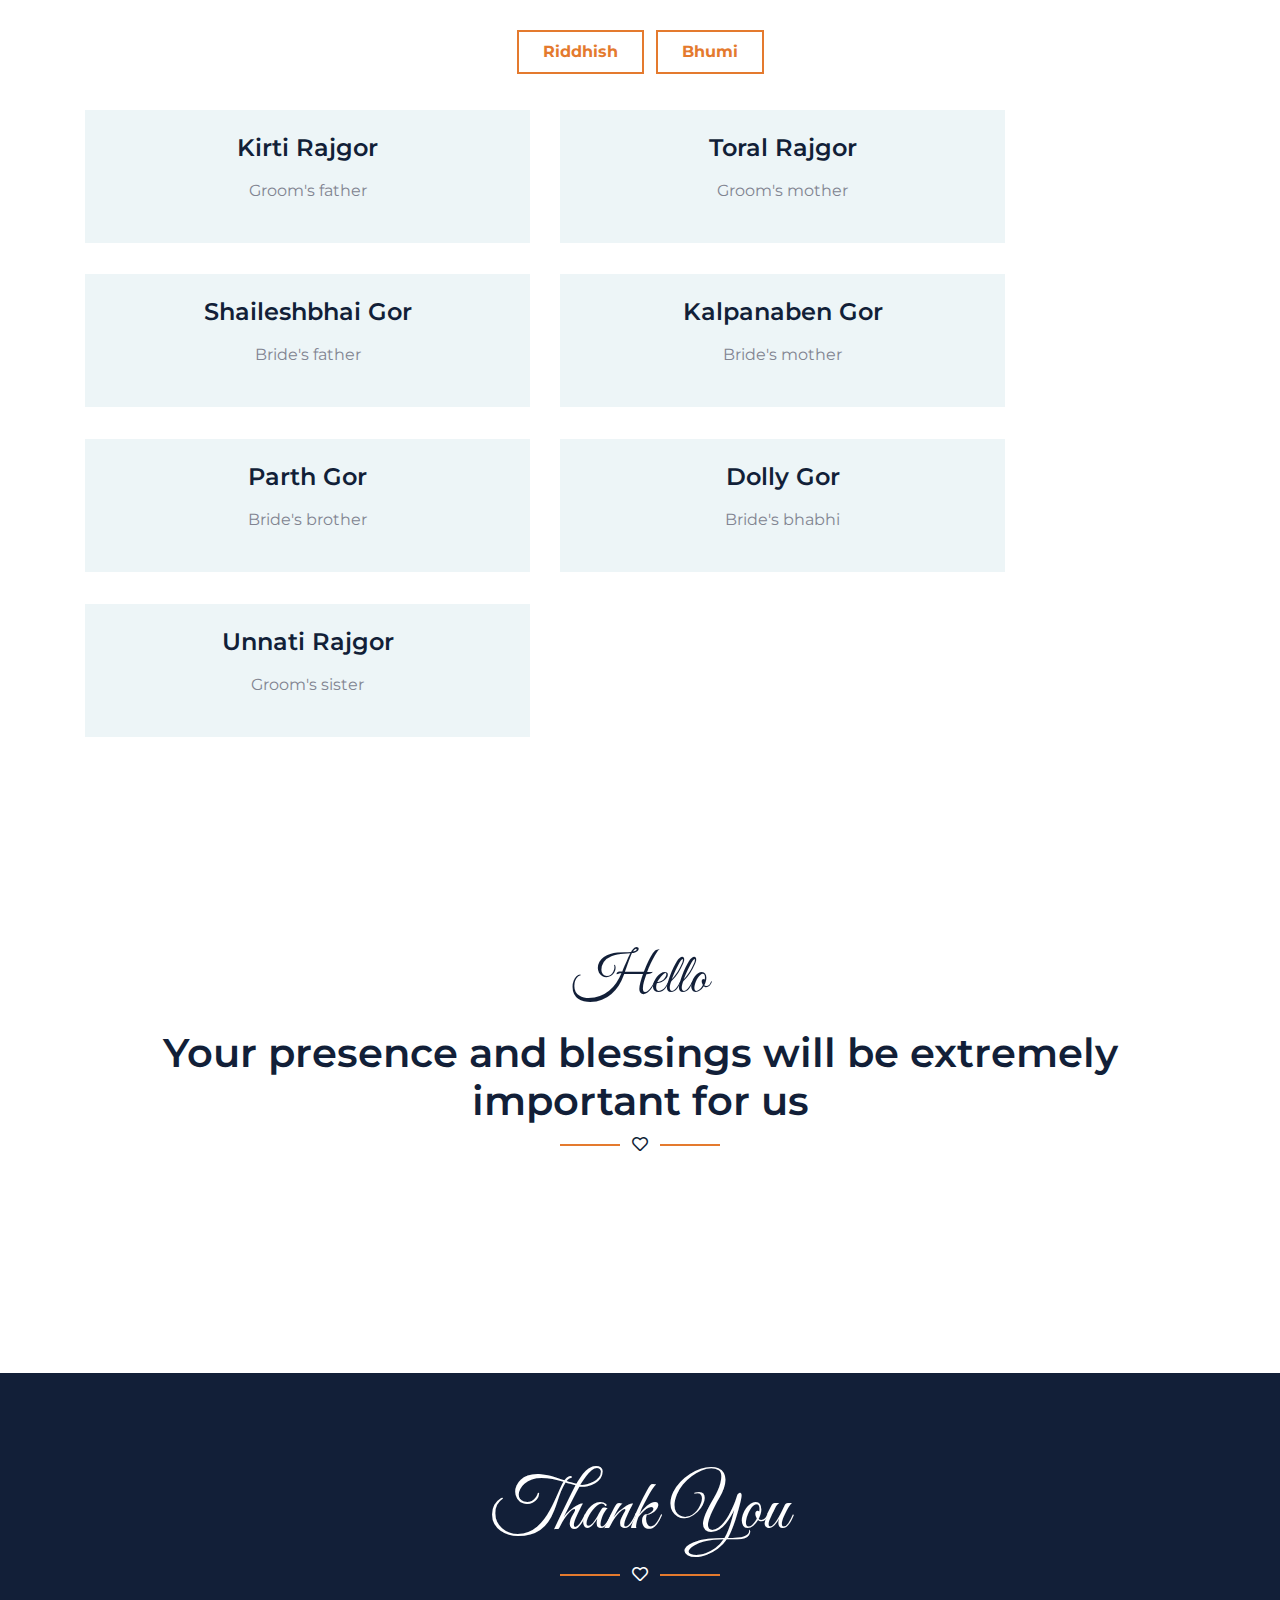
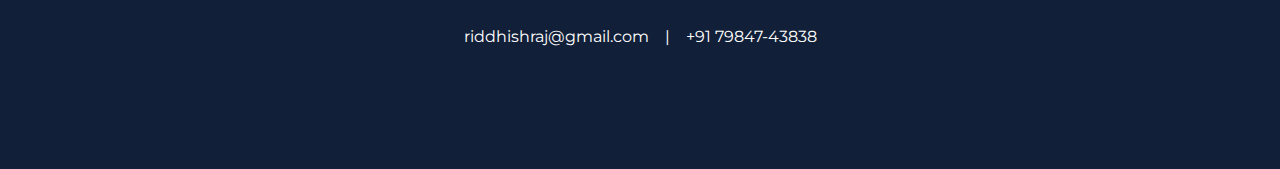
==== commit 1debc58a: "Updated meta name" ====
--- a/index.html
+++ b/index.html
@@ -11,31 +11,27 @@
       name="viewport"
       content="width=device-width, initial-scale=1"
     />
+    <!-- Chrome, Firefox OS and Opera -->
+    <meta name="theme-color" content="#121f38" />
     <meta data-n-head="ssr" name="format-detection" content="telephone=no" />
     <meta data-n-head="ssr" data-hid="charset" charset="utf-8" />
     <meta
-      data-n-head="ssr"
       data-hid="mobile-web-app-capable"
       name="mobile-web-app-capable"
       content="yes"
     />
+    <meta name="apple-mobile-web-app-capable" content="yes" />
     <meta data-n-head="ssr" charset="utf-8" />
     <meta
-      data-n-head="ssr"
       name="description"
-      content="You are co-ordially invited to shower blessings at us on our wedding."
+      content="You are co-ordially invited to shower blessings at Riddhish & Bhumi's wedding."
     />
-    <meta data-n-head="ssr" property="og:title" content="Wedding Card" />
+    <meta property="og:title" content="Wedding Card" />
     <meta
-      data-n-head="ssr"
       property="og:description"
-      content="You are co-ordially invited to shower blessings at us on our wedding."
+      content="You are co-ordially invited to shower blessings at Riddhish & Bhumi's wedding."
     />
-    <meta
-      data-n-head="ssr"
-      property="og:image"
-      content="img/personal/bc346d25-26ce-473a-baed-33608994a066.webp"
-    />
+    <meta data-n-head="ssr" property="og:image" content="img/RB.jpeg" />
     <meta data-n-head="ssr" property="og:type" content="article" />
     <meta data-n-head="ssr" charset="utf-8" />
     <meta
@@ -44,50 +40,27 @@
       content="width=device-width, initial-scale=1"
     />
     <meta
-      data-n-head="ssr"
       data-hid="description"
       name="description"
-      content="You are co-ordially invited to shower blessings at us on our wedding."
+      content="You are co-ordially invited to shower blessings at Riddhish & Bhumi's wedding."
     />
-    <meta data-n-head="ssr" name="format-detection" content="telephone=no" />
-    <meta data-n-head="ssr" name="mobile-web-app-capable" content="yes" />
+    <meta name="format-detection" content="telephone=no" />
+    <meta name="mobile-web-app-capable" content="yes" />
     <meta
-      data-n-head="ssr"
       data-hid="apple-mobile-web-app-title"
       name="apple-mobile-web-app-title"
       content="Wedding Card"
     />
+    <meta data-hid="og:type" name="og:type" content="website" />
+    <meta data-hid="og:title" name="og:title" content="Wedding Card" />
+    <meta data-hid="og:site_name" name="og:site_name" content="Wedding Card" />
     <meta
-      data-n-head="ssr"
-      data-hid="og:type"
-      name="og:type"
-      content="website"
-    />
-    <meta
-      data-n-head="ssr"
-      data-hid="og:title"
-      name="og:title"
-      content="Wedding Card"
-    />
-    <meta
-      data-n-head="ssr"
-      data-hid="og:site_name"
-      name="og:site_name"
-      content="Wedding Card"
-    />
-    <meta
-      data-n-head="ssr"
       data-hid="og:description"
       name="og:description"
-      content="You are co-ordially invited to shower blessings at us on our wedding."
+      content="You are co-ordially invited to shower blessings at Riddhish & Bhumi's wedding."
     />
     <title>Wedding Card</title>
-    <link
-      data-n-head="ssr"
-      rel="icon"
-      type="image/x-icon"
-      href="img/favicon.ico"
-    />
+    <link data-n-head="ssr" rel="icon" href="img/rb-initial.webp" />
     <link
       data-n-head="ssr"
       rel="stylesheet"
@@ -11943,8 +11916,8 @@
                           class="text-black-50 text-base md:text-lg"
                           data-v-bac33d12
                         >
-                          You are co-ordially invited to shower blessings at us
-                          on our wedding.<br data-v-bac33d12 /><br
+                          You are co-ordially invited to shower blessings at
+                          Riddhish & Bhumi's wedding.<br data-v-bac33d12 /><br
                             data-v-bac33d12
                           />
                           loading in
@@ -13211,7 +13184,7 @@
         "Bride's mother",
         "Bride's brother",
         "Wedding invitation",
-        "You are co-ordially invited to shower blessings at us on our wedding.",
+        "You are co-ordially invited to shower blessings at Riddhish & Bhumi's wedding.",
         "event",
         "Mitchell",
         "Adam",
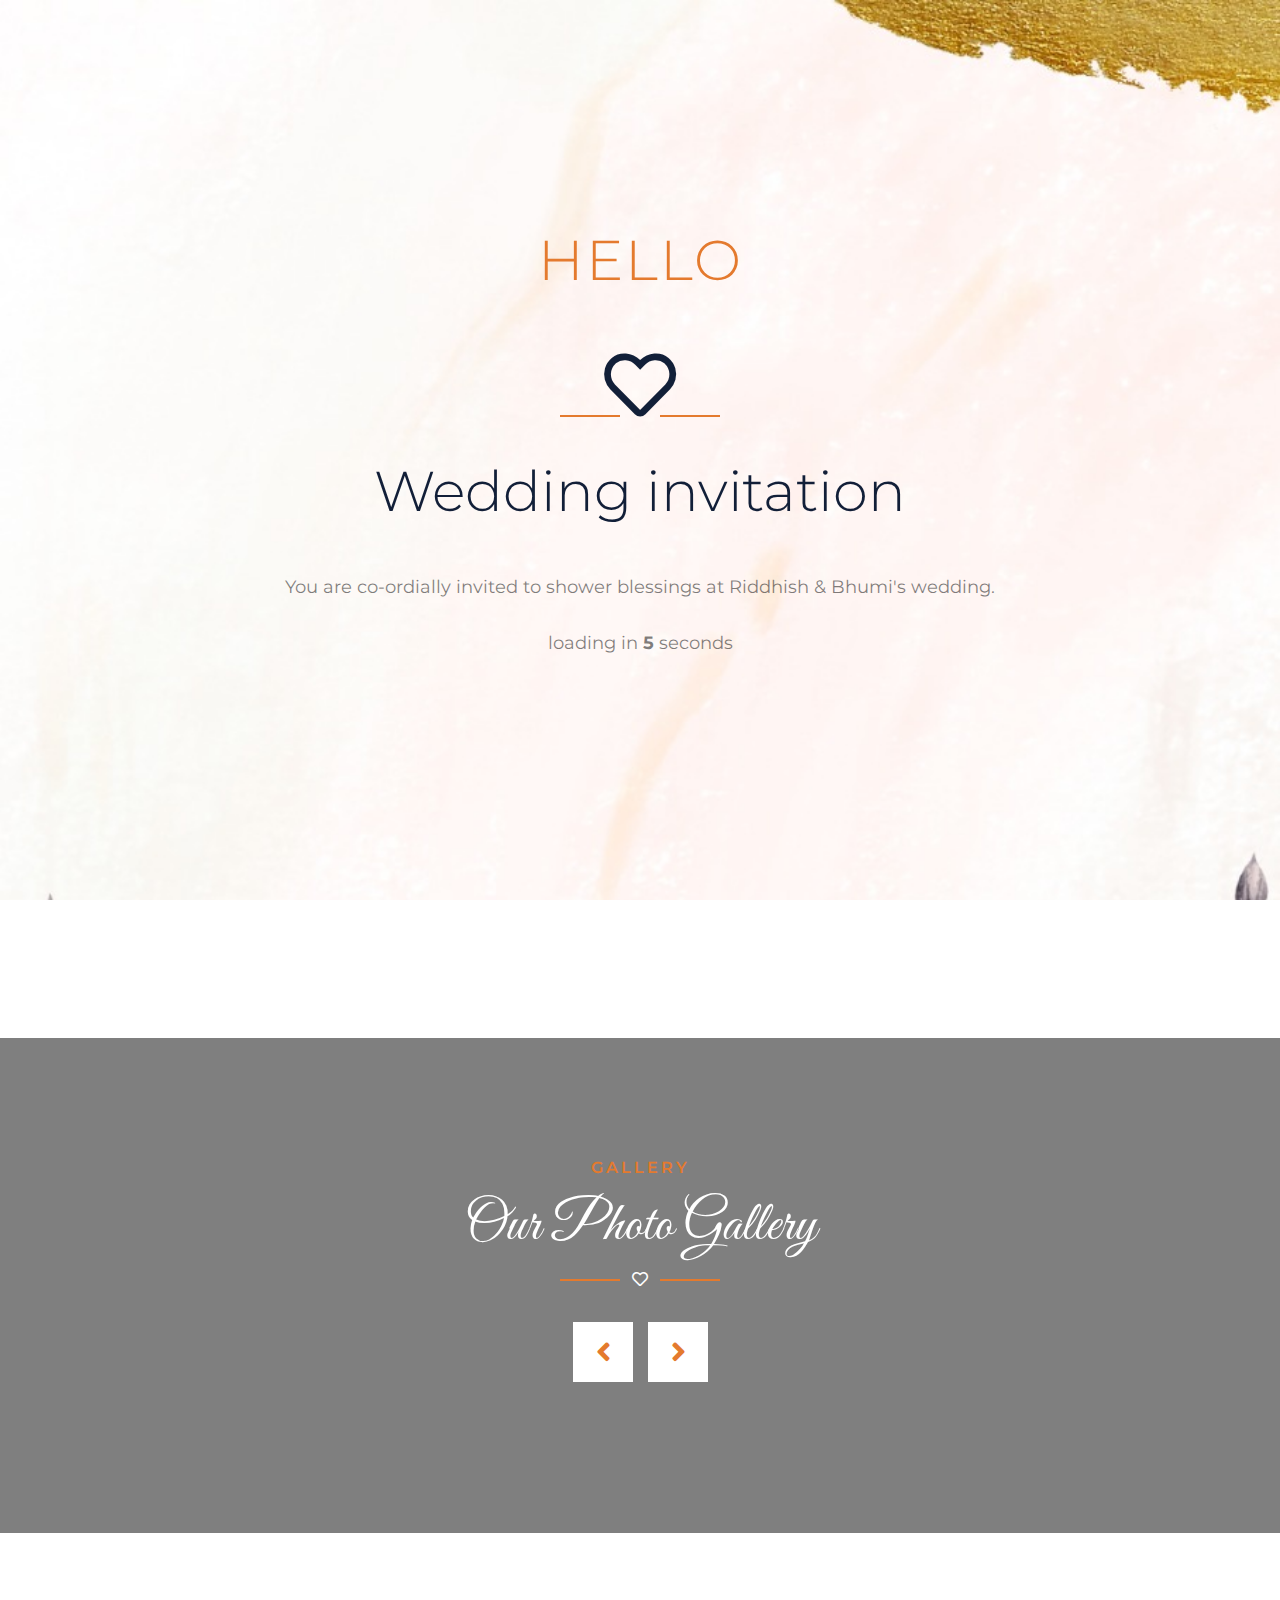
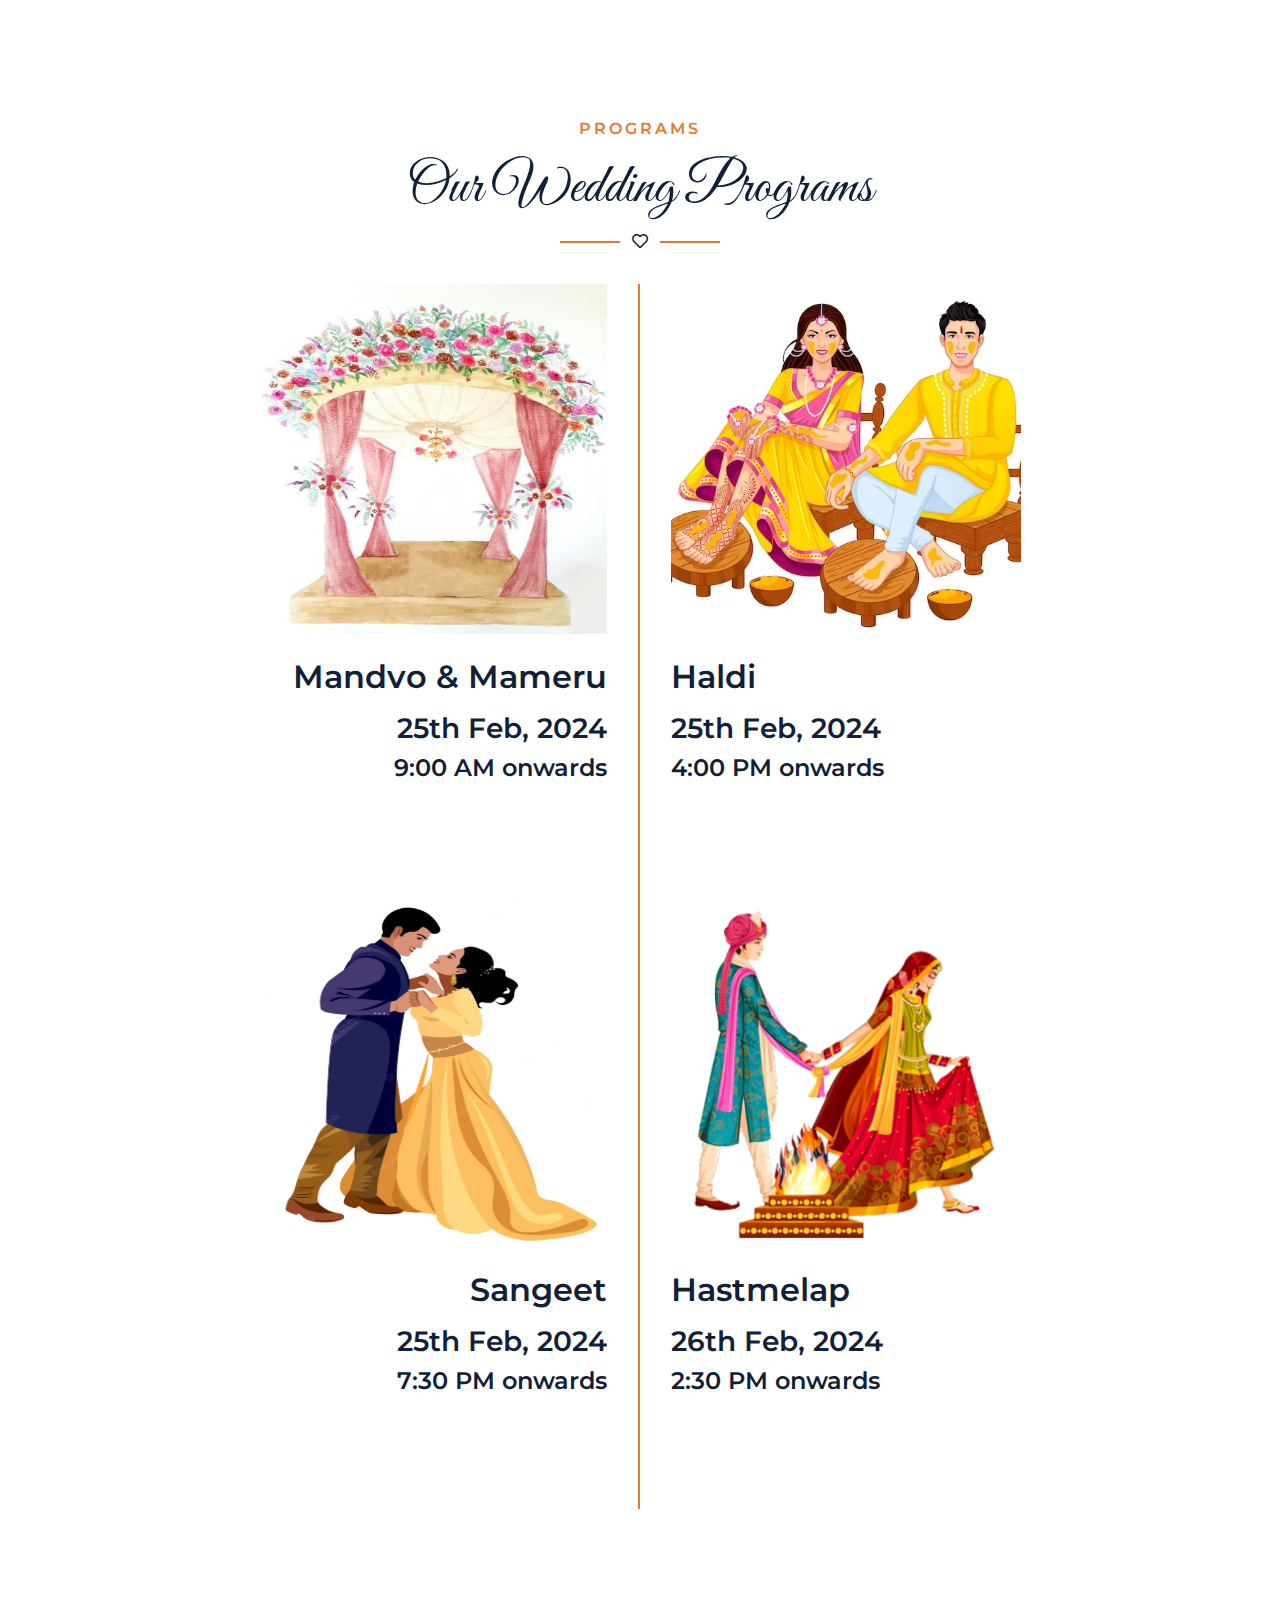
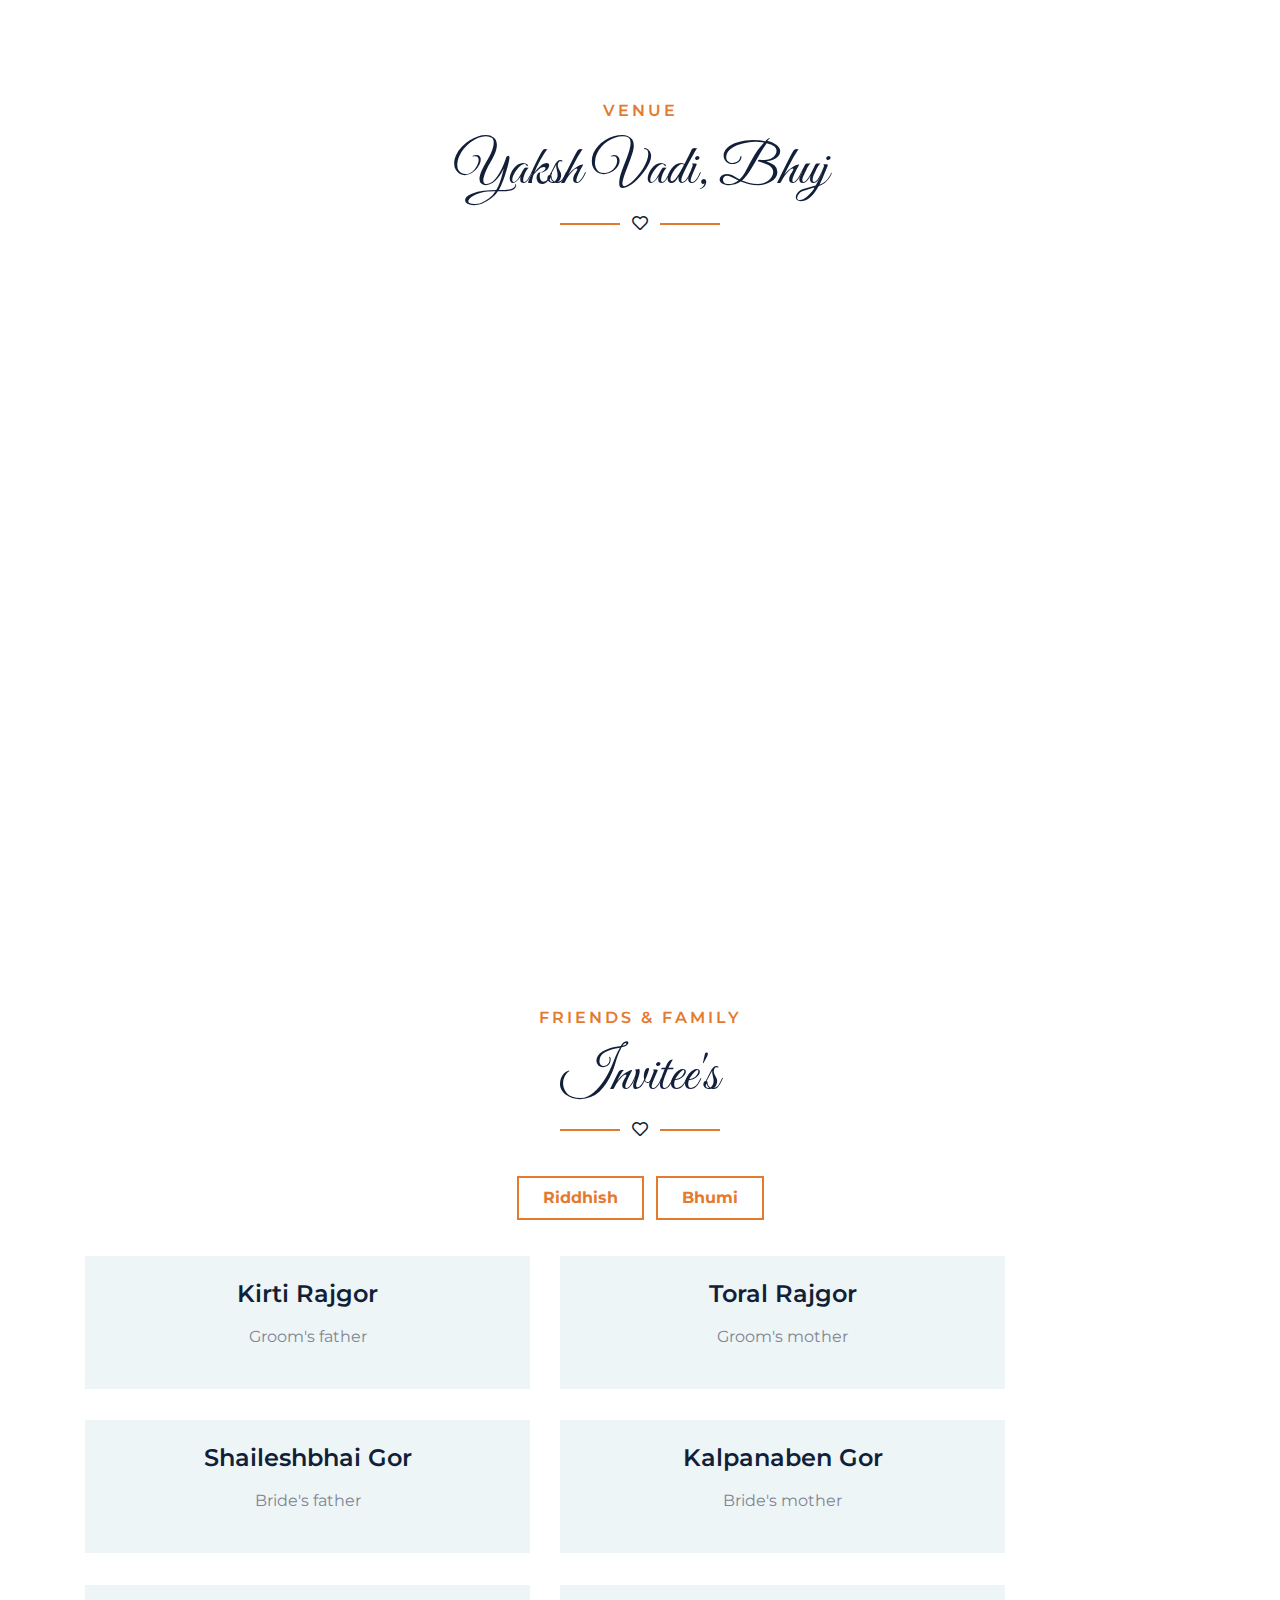
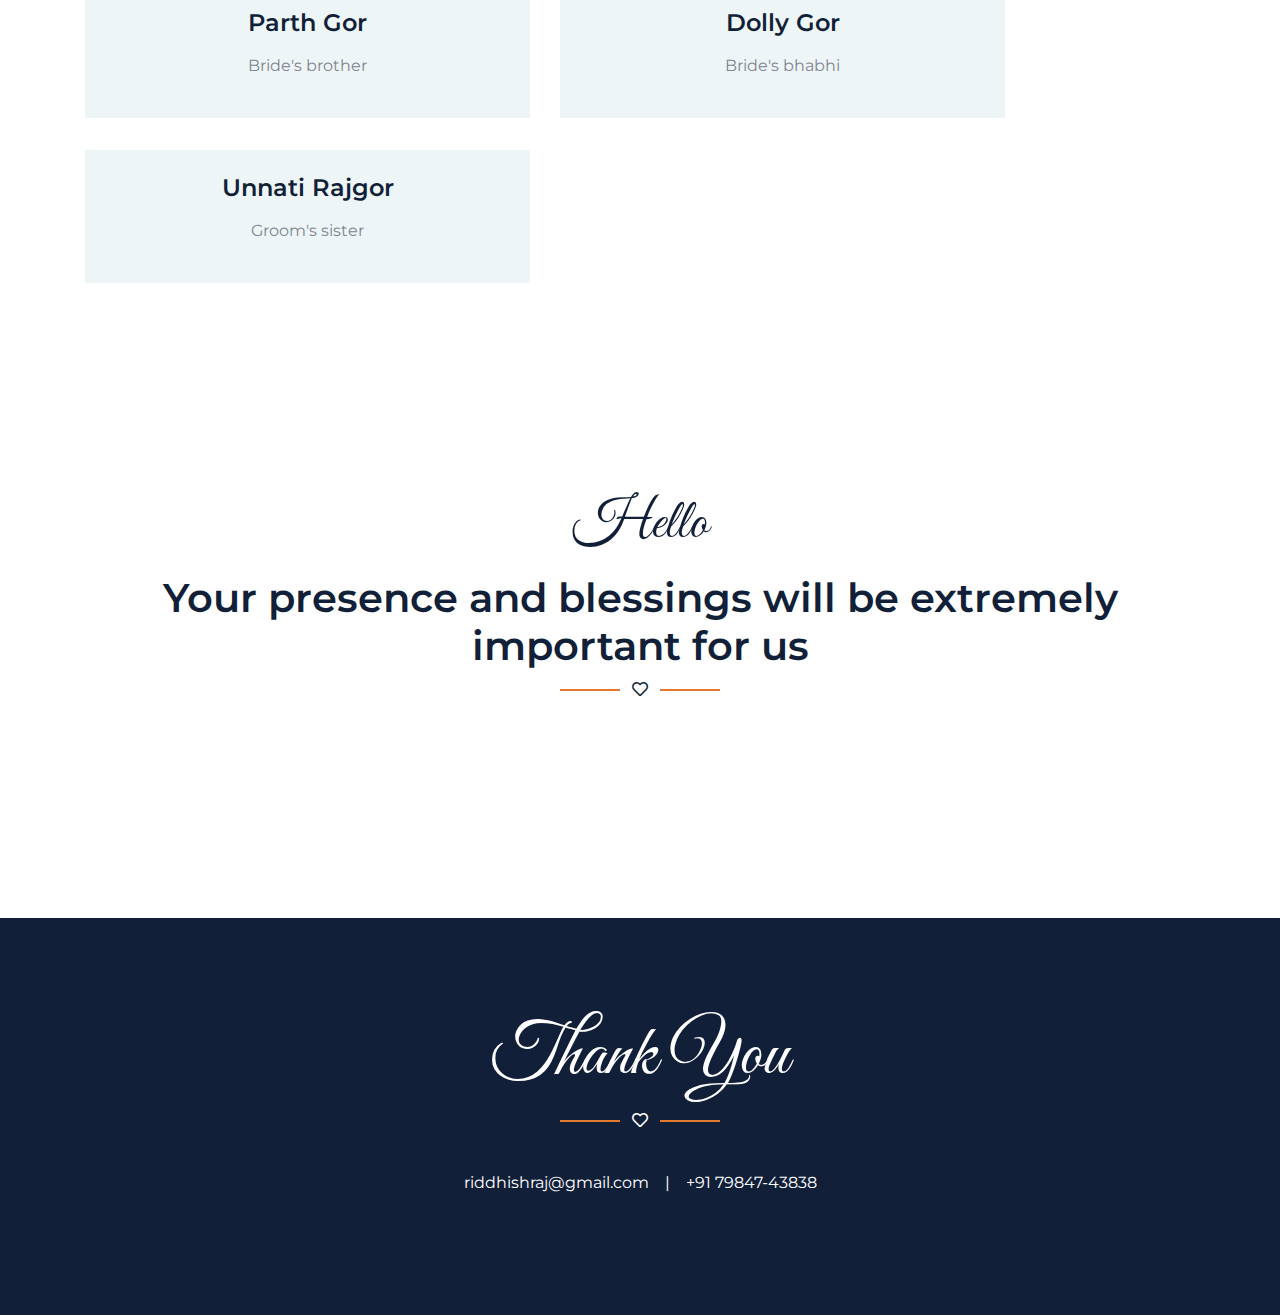
==== commit 3b2f9f50: "Updated image in webiste" ====
--- a/index.html
+++ b/index.html
@@ -12025,44 +12025,6 @@
                     </div>
                   </div>
                 </div>
-                <a
-                  href="#header-carousel"
-                  data-slide="prev"
-                  class="carousel-control-prev justify-content-start"
-                  data-v-bac33d12
-                  ><div
-                    class="btn px-0"
-                    style="
-                      width: 68px;
-                      height: 68px;
-                      background-color: #e47a2e !important;
-                    "
-                    data-v-bac33d12
-                  >
-                    <span
-                      class="carousel-control-prev-icon mt-3"
-                      data-v-bac33d12
-                    ></span></div
-                ></a>
-                <a
-                  href="#header-carousel"
-                  data-slide="next"
-                  class="carousel-control-next justify-content-end"
-                  data-v-bac33d12
-                  ><div
-                    class="btn px-0"
-                    style="
-                      width: 68px;
-                      height: 68px;
-                      background-color: #e47a2e !important;
-                    "
-                    data-v-bac33d12
-                  >
-                    <span
-                      class="carousel-control-next-icon mt-3"
-                      data-v-bac33d12
-                    ></span></div
-                ></a>
               </div>
             </div>
             <div
@@ -12160,6 +12122,20 @@
                 </div>
                 <div class="gallery-item" data-v-bac33d12>
                   <img
+                    src="img/personal/89bcf79f-ec22-4cc7-b89d-a84a959cc9e1.webp"
+                    alt
+                    class="img-fluid w-100"
+                    data-v-bac33d12
+                  />
+                  <a
+                    href="img/personal/89bcf79f-ec22-4cc7-b89d-a84a959cc9e1.webp"
+                    data-lightbox="gallery"
+                    data-v-bac33d12
+                    ><i class="fa fa-3x fa-plus text-white" data-v-bac33d12></i
+                  ></a>
+                </div>
+                <div class="gallery-item" data-v-bac33d12>
+                  <img
                     src="img/personal/cb64f2f8-e4b3-4c04-b021-46db3beb49ca.webp"
                     alt
                     class="img-fluid w-100"
@@ -12167,20 +12143,6 @@
                   />
                   <a
                     href="img/personal/cb64f2f8-e4b3-4c04-b021-46db3beb49ca.webp"
-                    data-lightbox="gallery"
-                    data-v-bac33d12
-                    ><i class="fa fa-3x fa-plus text-white" data-v-bac33d12></i
-                  ></a>
-                </div>
-                <div class="gallery-item" data-v-bac33d12>
-                  <img
-                    src="img/personal/502c8070-a63d-49da-97bb-b1a06c820ff6.webp"
-                    alt
-                    class="img-fluid w-100"
-                    data-v-bac33d12
-                  />
-                  <a
-                    href="img/personal/502c8070-a63d-49da-97bb-b1a06c820ff6.webp"
                     data-lightbox="gallery"
                     data-v-bac33d12
                     ><i class="fa fa-3x fa-plus text-white" data-v-bac33d12></i
@@ -12765,7 +12727,7 @@
                       },
                       {
                         image_916:
-                          "img/personal/502c8070-a63d-49da-97bb-b1a06c820ff6.webp",
+                          "img/personal/89bcf79f-ec22-4cc7-b89d-a84a959cc9e1.webp",
                       },
                       {
                         image_916:
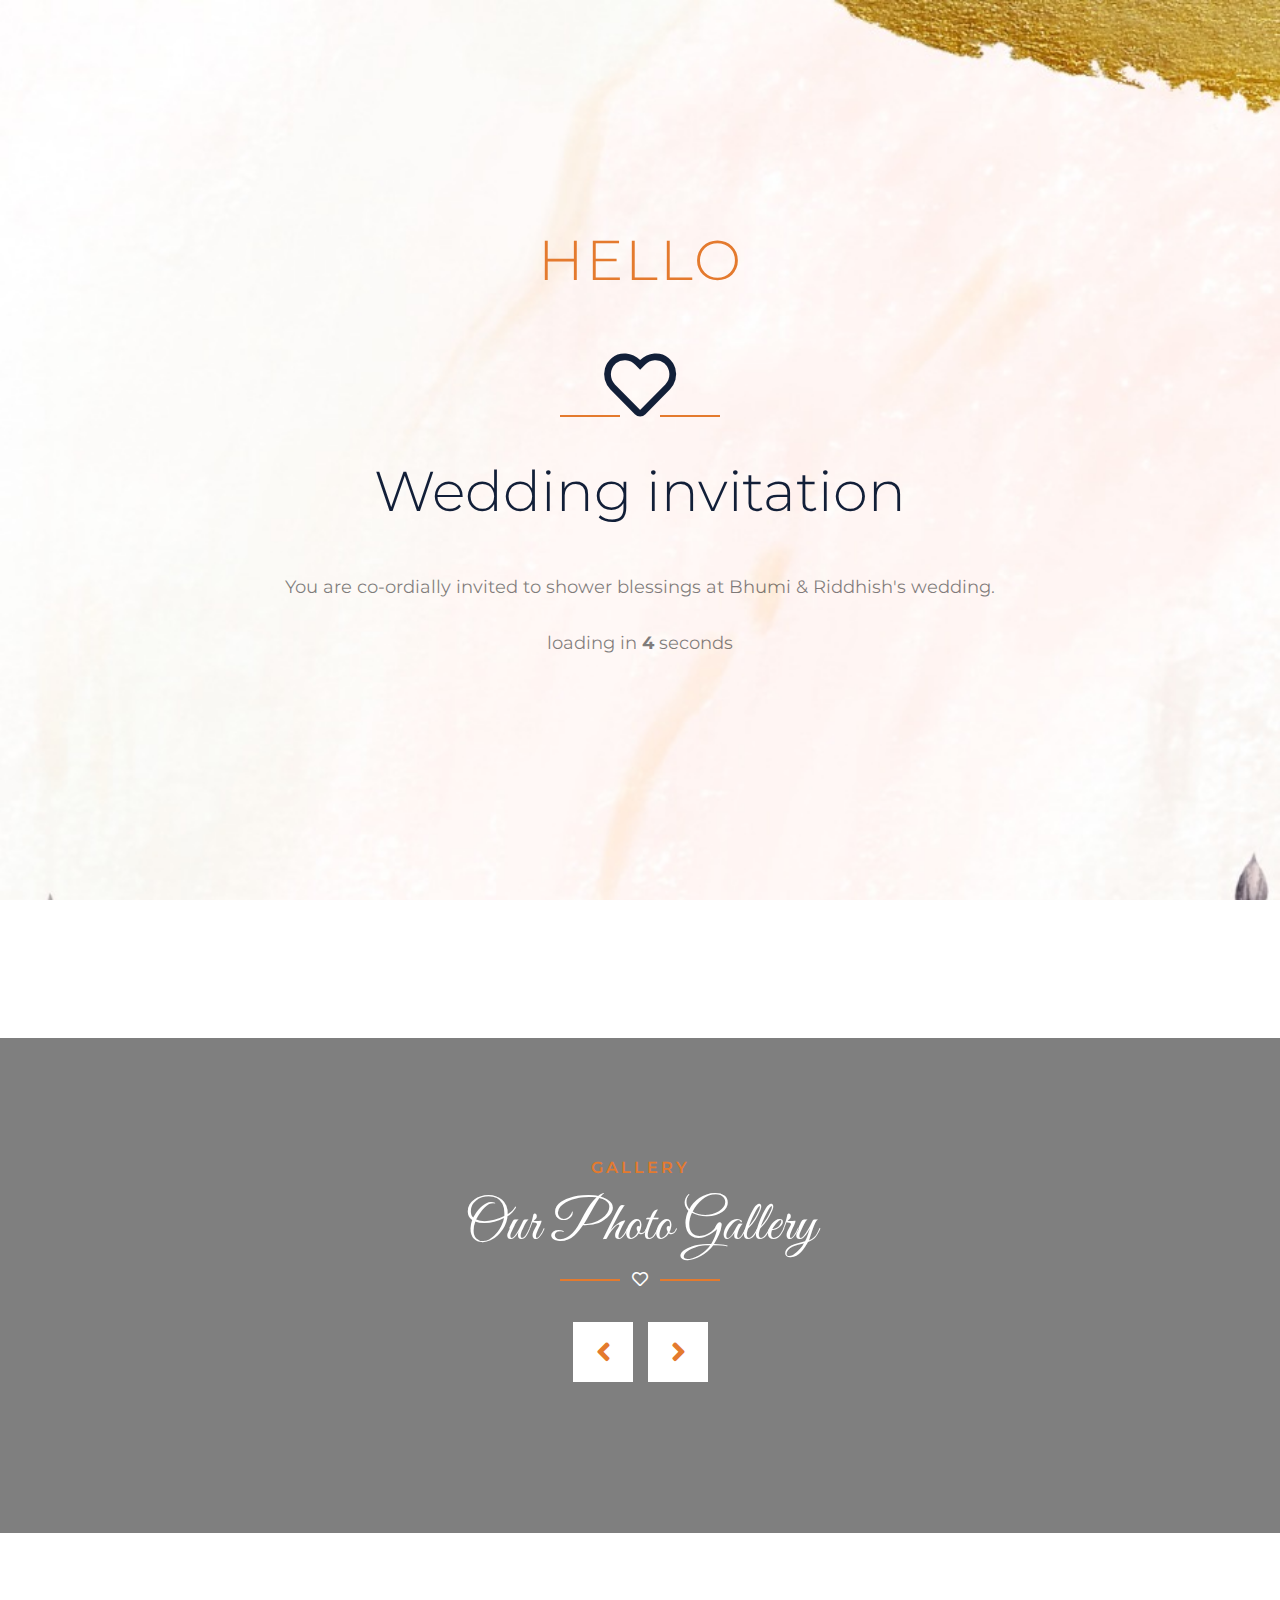
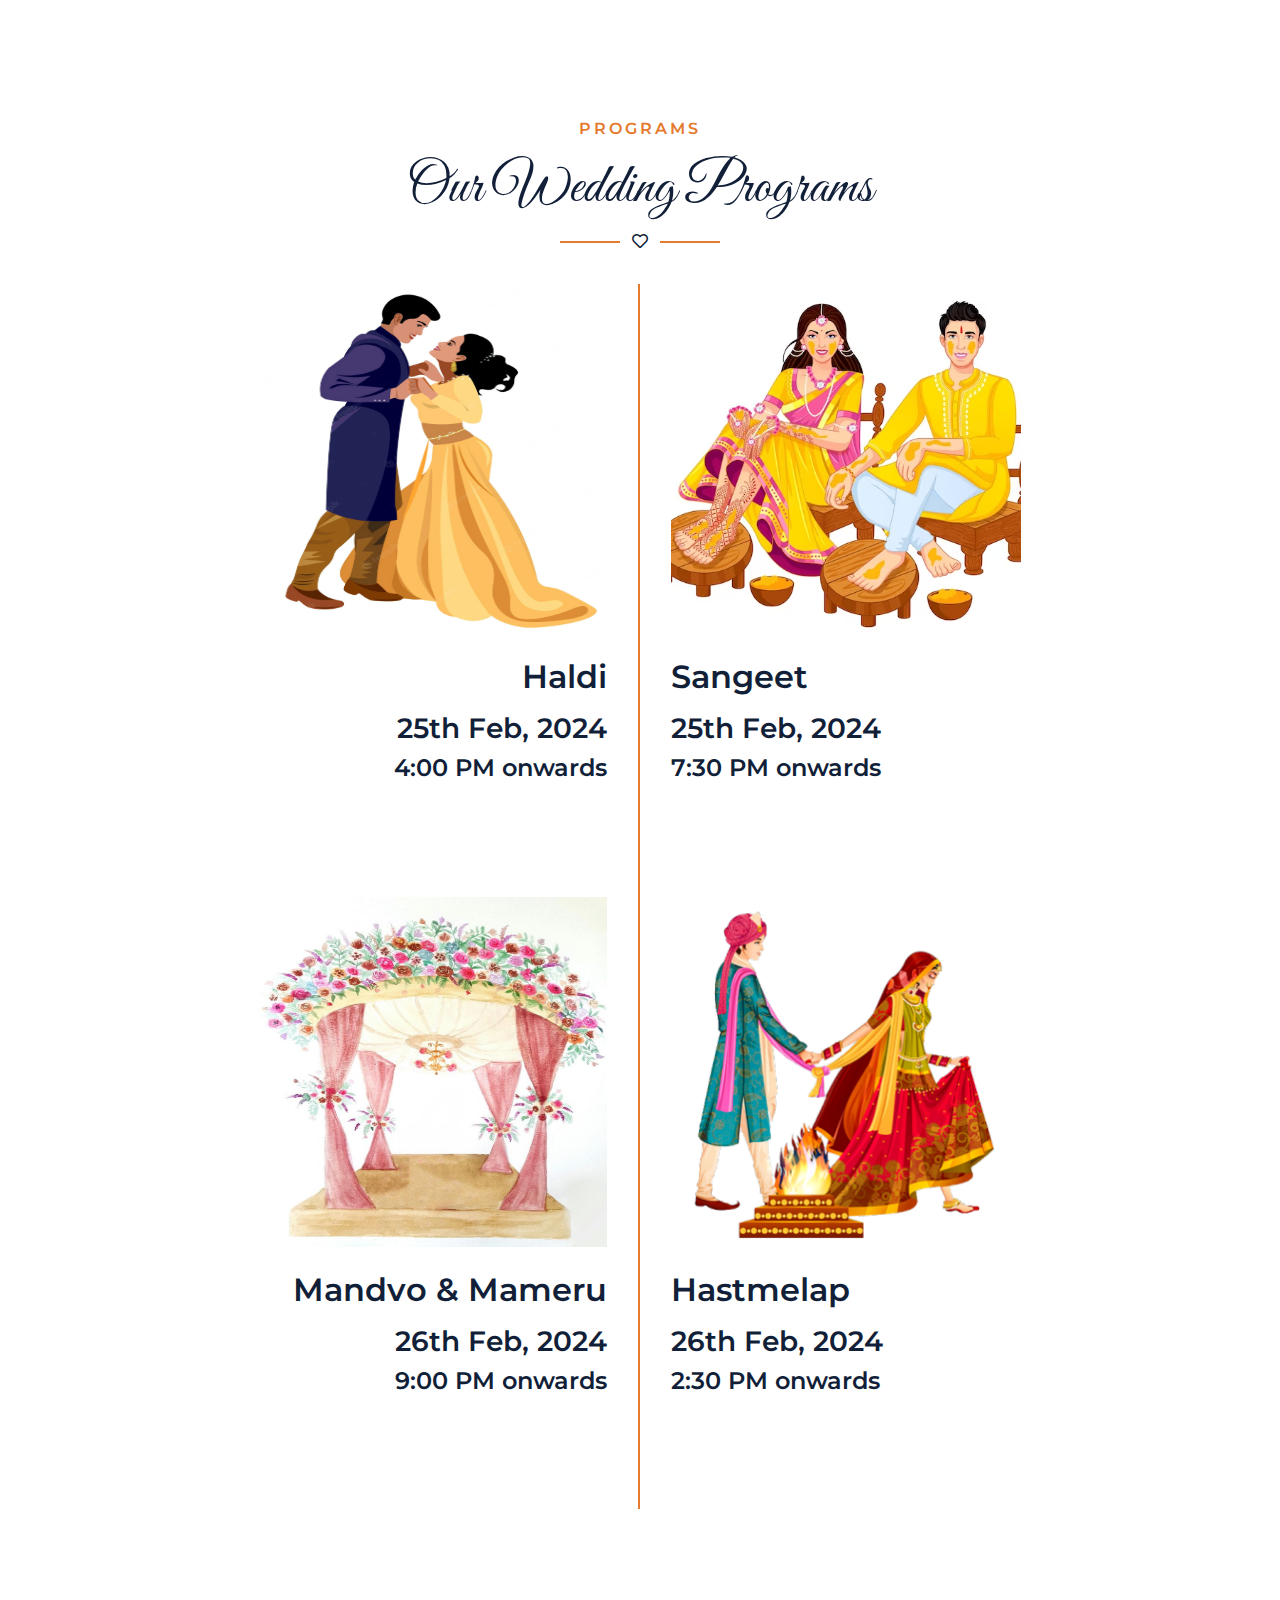
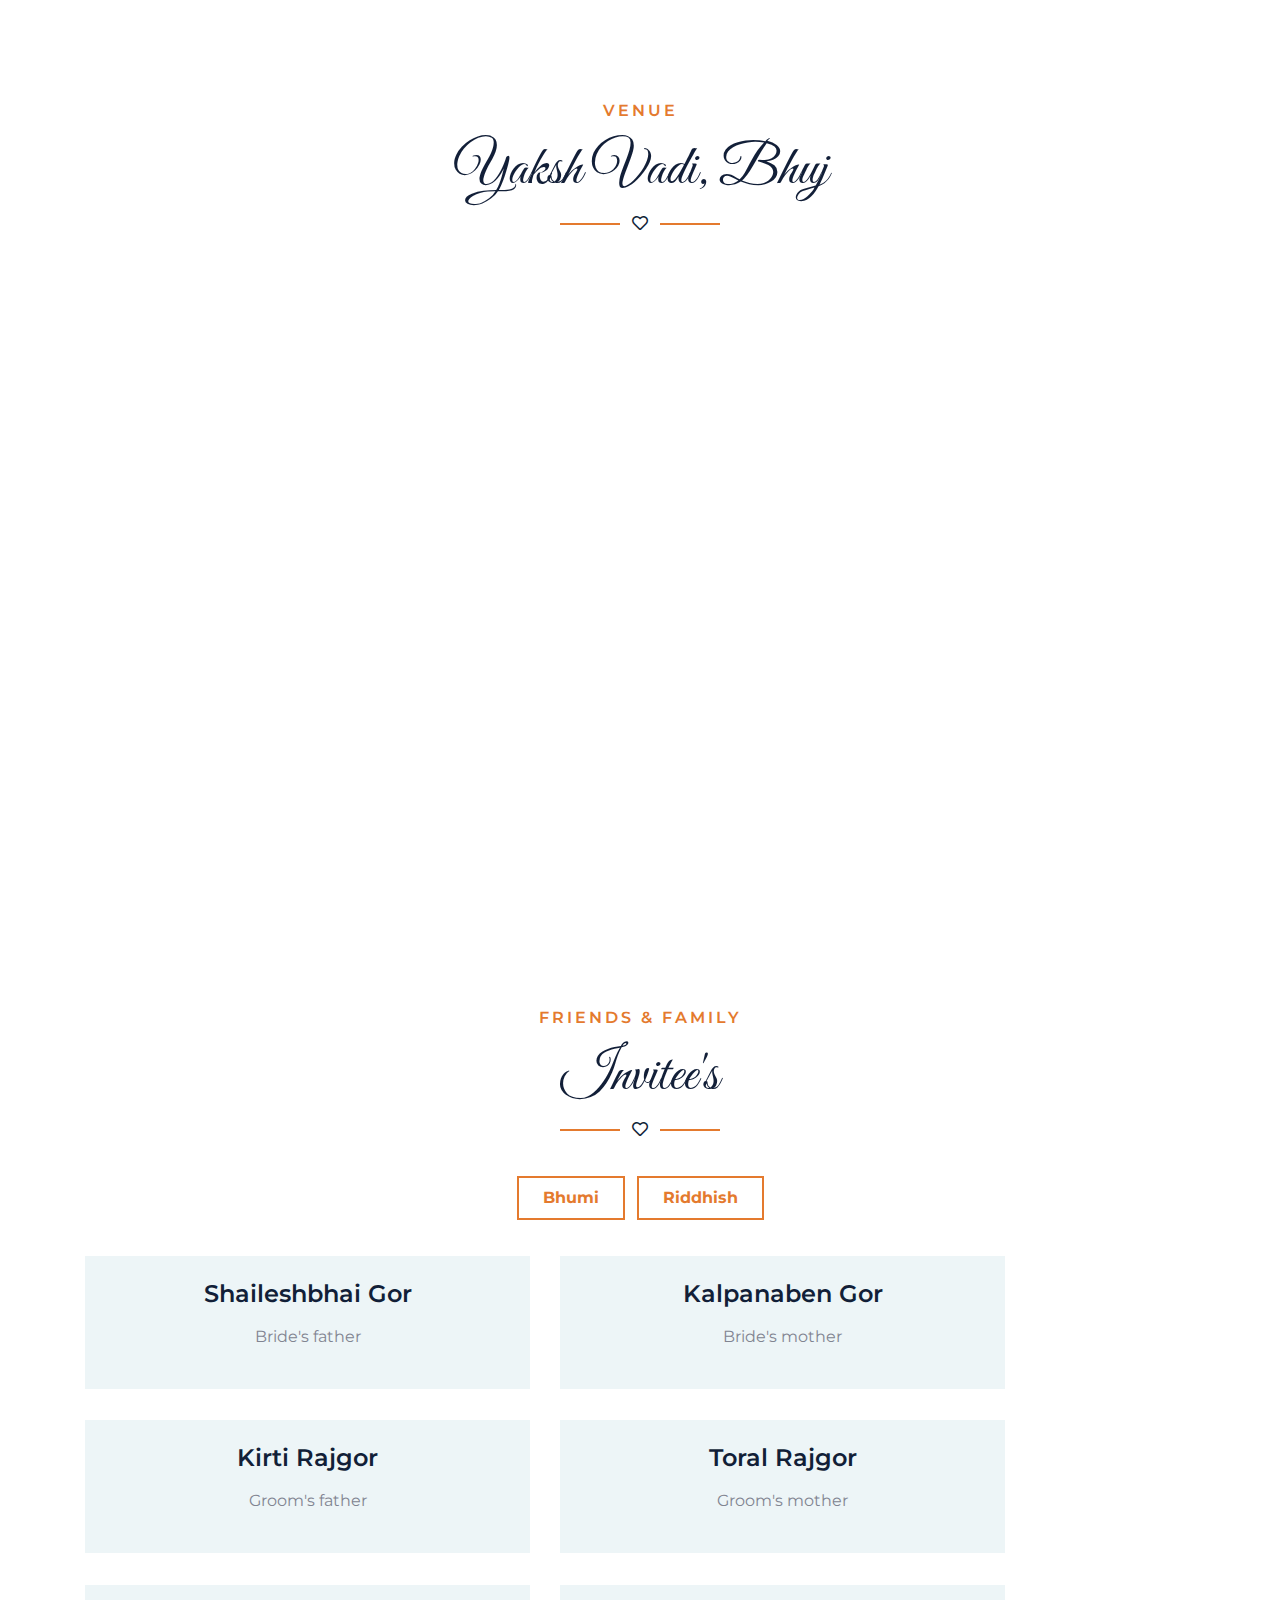
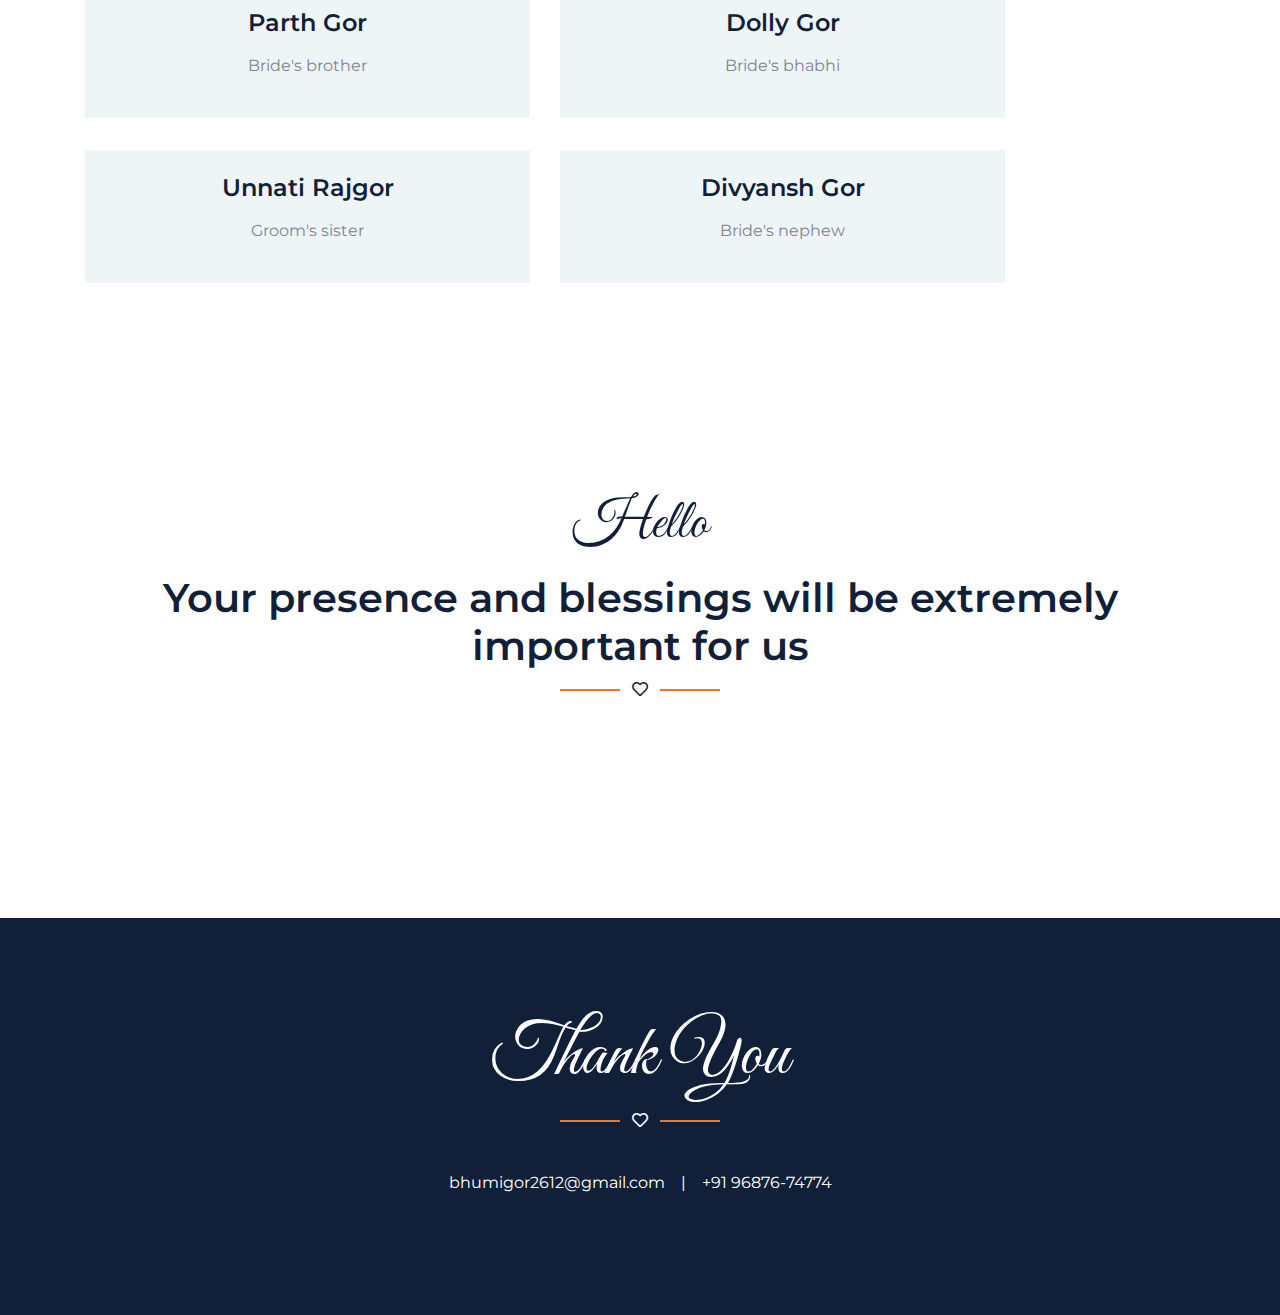
==== commit af275d5c: "Inviataion website updated for Bride's conetent" ====
--- a/index.html
+++ b/index.html
@@ -24,12 +24,12 @@
     <meta data-n-head="ssr" charset="utf-8" />
     <meta
       name="description"
-      content="You are co-ordially invited to shower blessings at Riddhish & Bhumi's wedding."
+      content="You are co-ordially invited to shower blessings at Bhumi & Riddhish's wedding."
     />
     <meta property="og:title" content="Wedding Card" />
     <meta
       property="og:description"
-      content="You are co-ordially invited to shower blessings at Riddhish & Bhumi's wedding."
+      content="You are co-ordially invited to shower blessings at Bhumi & Riddhish's wedding."
     />
     <meta data-n-head="ssr" property="og:image" content="img/RB.jpeg" />
     <meta data-n-head="ssr" property="og:type" content="article" />
@@ -42,7 +42,7 @@
     <meta
       data-hid="description"
       name="description"
-      content="You are co-ordially invited to shower blessings at Riddhish & Bhumi's wedding."
+      content="You are co-ordially invited to shower blessings at Bhumi & Riddhish's wedding."
     />
     <meta name="format-detection" content="telephone=no" />
     <meta name="mobile-web-app-capable" content="yes" />
@@ -57,7 +57,7 @@
     <meta
       data-hid="og:description"
       name="og:description"
-      content="You are co-ordially invited to shower blessings at Riddhish & Bhumi's wedding."
+      content="You are co-ordially invited to shower blessings at Bhumi & Riddhish's wedding."
     />
     <title>Wedding Card</title>
     <link data-n-head="ssr" rel="icon" href="img/rb-initial.webp" />
@@ -11819,9 +11819,9 @@
             >
               <a class="navbar-brand d-block d-lg-none" data-v-bac33d12
                 ><h1 class="text-white mb-n2" data-v-bac33d12>
+                  Bhumi
+                  <span class="text-primary" data-v-bac33d12>&amp;</span>
                   Riddhish
-                  <span class="text-primary" data-v-bac33d12>&amp;</span>
-                  Bhumi
                 </h1></a
               >
               <button type="button" class="navbar-toggler" data-v-bac33d12>
@@ -11849,9 +11849,9 @@
                     style="font-family: 'Great Vibes', cursive !important"
                     data-v-bac33d12
                   >
+                    Bhumi
+                    <span class="text-primary" data-v-bac33d12>&amp;</span>
                     Riddhish
-                    <span class="text-primary" data-v-bac33d12>&amp;</span>
-                    Bhumi
                   </h1></a
                 >
                 <div class="navbar-nav mr-auto py-0" data-v-bac33d12>
@@ -11917,7 +11917,7 @@
                           data-v-bac33d12
                         >
                           You are co-ordially invited to shower blessings at
-                          Riddhish & Bhumi's wedding.<br data-v-bac33d12 /><br
+                          Bhumi & Riddhish's wedding.<br data-v-bac33d12 /><br
                             data-v-bac33d12
                           />
                           loading in
@@ -11966,7 +11966,7 @@
                           "
                           data-v-bac33d12
                         >
-                          Riddhish &amp; Bhumi
+                          Bhumi &amp; Riddhish
                         </h1>
                         <div
                           class="d-inline-block border-top border-bottom border-light py-3 px-4"
@@ -12007,7 +12007,7 @@
                           "
                           data-v-bac33d12
                         >
-                          Riddhish &amp; Bhumi
+                          Bhumi &amp; Riddhish
                         </h1>
                         <div
                           class="d-inline-block border-top border-bottom border-light py-3 px-4"
@@ -12244,15 +12244,15 @@
                     >
                       <div class="flex items-end justify-end" data-v-bac33d12>
                         <img
-                          src="img/marriage/mandvo.jpg"
+                          src="img/marriage/event-3.png"
                           alt
                           class="img-fluid mb-4 img-350"
                           data-v-bac33d12
                         />
                       </div>
-                      <h2 class="mb-3" data-v-bac33d12>Mandvo &amp; Mameru</h2>
+                      <h2 class="mb-3" data-v-bac33d12>Haldi</h2>
                       <h3 class="mb-2" data-v-bac33d12>25th Feb, 2024</h3>
-                      <h4 class="mb-0" data-v-bac33d12>9:00 AM onwards</h4>
+                      <h4 class="mb-0" data-v-bac33d12>4:00 PM onwards</h4>
                       <!---->
                     </div>
                   </div>
@@ -12276,9 +12276,9 @@
                           data-v-bac33d12
                         />
                       </div>
-                      <h2 class="mb-3" data-v-bac33d12>Haldi</h2>
+                      <h2 class="mb-3" data-v-bac33d12>Sangeet</h2>
                       <h3 class="mb-2" data-v-bac33d12>25th Feb, 2024</h3>
-                      <h4 class="mb-0" data-v-bac33d12>4:00 PM onwards</h4>
+                      <h4 class="mb-0" data-v-bac33d12>7:30 PM onwards</h4>
                       <!---->
                     </div>
                   </div>
@@ -12292,15 +12292,15 @@
                     >
                       <div class="flex items-end justify-end" data-v-bac33d12>
                         <img
-                          src="img/marriage/event-3.png"
+                          src="img/marriage/mandvo.jpg"
                           alt
                           class="img-fluid mb-4 img-350"
                           data-v-bac33d12
                         />
                       </div>
-                      <h2 class="mb-3" data-v-bac33d12>Sangeet</h2>
-                      <h3 class="mb-2" data-v-bac33d12>25th Feb, 2024</h3>
-                      <h4 class="mb-0" data-v-bac33d12>7:30 PM onwards</h4>
+                      <h2 class="mb-3" data-v-bac33d12>Mandvo &amp; Mameru</h2>
+                      <h3 class="mb-2" data-v-bac33d12>26th Feb, 2024</h3>
+                      <h4 class="mb-0" data-v-bac33d12>9:00 PM onwards</h4>
                       <!---->
                     </div>
                   </div>
@@ -12417,14 +12417,14 @@
                         class="btn btn-outline-primary font-weight-bold m-1 py-2 px-4"
                         data-v-bac33d12
                       >
-                        Riddhish
+                        Bhumi
                       </li>
                       <li
                         data-filter=".second"
                         class="btn btn-outline-primary font-weight-bold m-1 py-2 px-4"
                         data-v-bac33d12
                       >
-                        Bhumi
+                        Riddhish
                       </li>
                     </ul>
                   </div>
@@ -12439,8 +12439,8 @@
                   >
                     <div class="position-relative mb-2" data-v-bac33d12>
                       <div class="bg-secondary text-center p-4" data-v-bac33d12>
-                        <h4 class="mb-3" data-v-bac33d12>Kirti Rajgor</h4>
-                        <p data-v-bac33d12>Groom's father</p>
+                        <h4 class="mb-3" data-v-bac33d12>Shaileshbhai Gor</h4>
+                        <p data-v-bac33d12>Bride's father</p>
                       </div>
                     </div>
                   </div>
@@ -12450,8 +12450,8 @@
                   >
                     <div class="position-relative mb-2" data-v-bac33d12>
                       <div class="bg-secondary text-center p-4" data-v-bac33d12>
-                        <h4 class="mb-3" data-v-bac33d12>Toral Rajgor</h4>
-                        <p data-v-bac33d12>Groom's mother</p>
+                        <h4 class="mb-3" data-v-bac33d12>Kalpanaben Gor</h4>
+                        <p data-v-bac33d12>Bride's mother</p>
                       </div>
                     </div>
                   </div>
@@ -12461,8 +12461,8 @@
                   >
                     <div class="position-relative mb-2" data-v-bac33d12>
                       <div class="bg-secondary text-center p-4" data-v-bac33d12>
-                        <h4 class="mb-3" data-v-bac33d12>Shaileshbhai Gor</h4>
-                        <p data-v-bac33d12>Bride's father</p>
+                        <h4 class="mb-3" data-v-bac33d12>Kirti Rajgor</h4>
+                        <p data-v-bac33d12>Groom's father</p>
                       </div>
                     </div>
                   </div>
@@ -12472,8 +12472,8 @@
                   >
                     <div class="position-relative mb-2" data-v-bac33d12>
                       <div class="bg-secondary text-center p-4" data-v-bac33d12>
-                        <h4 class="mb-3" data-v-bac33d12>Kalpanaben Gor</h4>
-                        <p data-v-bac33d12>Bride's mother</p>
+                        <h4 class="mb-3" data-v-bac33d12>Toral Rajgor</h4>
+                        <p data-v-bac33d12>Groom's mother</p>
                       </div>
                     </div>
                   </div>
@@ -12507,6 +12507,17 @@
                       <div class="bg-secondary text-center p-4" data-v-bac33d12>
                         <h4 class="mb-3" data-v-bac33d12>Unnati Rajgor</h4>
                         <p data-v-bac33d12>Groom's sister</p>
+                      </div>
+                    </div>
+                  </div>
+                  <div
+                    class="col-lg-4 col-md-5 mb-4 portfolio-item second"
+                    data-v-bac33d12
+                  >
+                    <div class="position-relative mb-2" data-v-bac33d12>
+                      <div class="bg-secondary text-center p-4" data-v-bac33d12>
+                        <h4 class="mb-3" data-v-bac33d12>Divyansh Gor</h4>
+                        <p data-v-bac33d12>Bride's nephew</p>
                       </div>
                     </div>
                   </div>
@@ -12577,11 +12588,11 @@
                 </div>
                 <div class="d-flex justify-content-center py-2" data-v-bac33d12>
                   <p href="#" class="text-white" data-v-bac33d12>
-                    riddhishraj@gmail.com
+                    bhumigor2612@gmail.com
                   </p>
                   <span class="px-3" data-v-bac33d12>|</span>
                   <p href="#" class="text-white" data-v-bac33d12>
-                    +91 79847-43838
+                    +91 96876-74774
                   </p>
                 </div>
               </div>
@@ -13023,7 +13034,7 @@
                 },
                 persons: { person_1: ai, person_2: aj },
                 carousel: {
-                  title: "Riddhish & Bhumi",
+                  title: "Bhumi & Riddhish",
                   images: [
                     {
                       alt: b,
@@ -13146,7 +13157,7 @@
         "Bride's mother",
         "Bride's brother",
         "Wedding invitation",
-        "You are co-ordially invited to shower blessings at Riddhish & Bhumi's wedding.",
+        "You are co-ordially invited to shower blessings at Bhumi & Riddhish's wedding.",
         "event",
         "Mitchell",
         "Adam",
